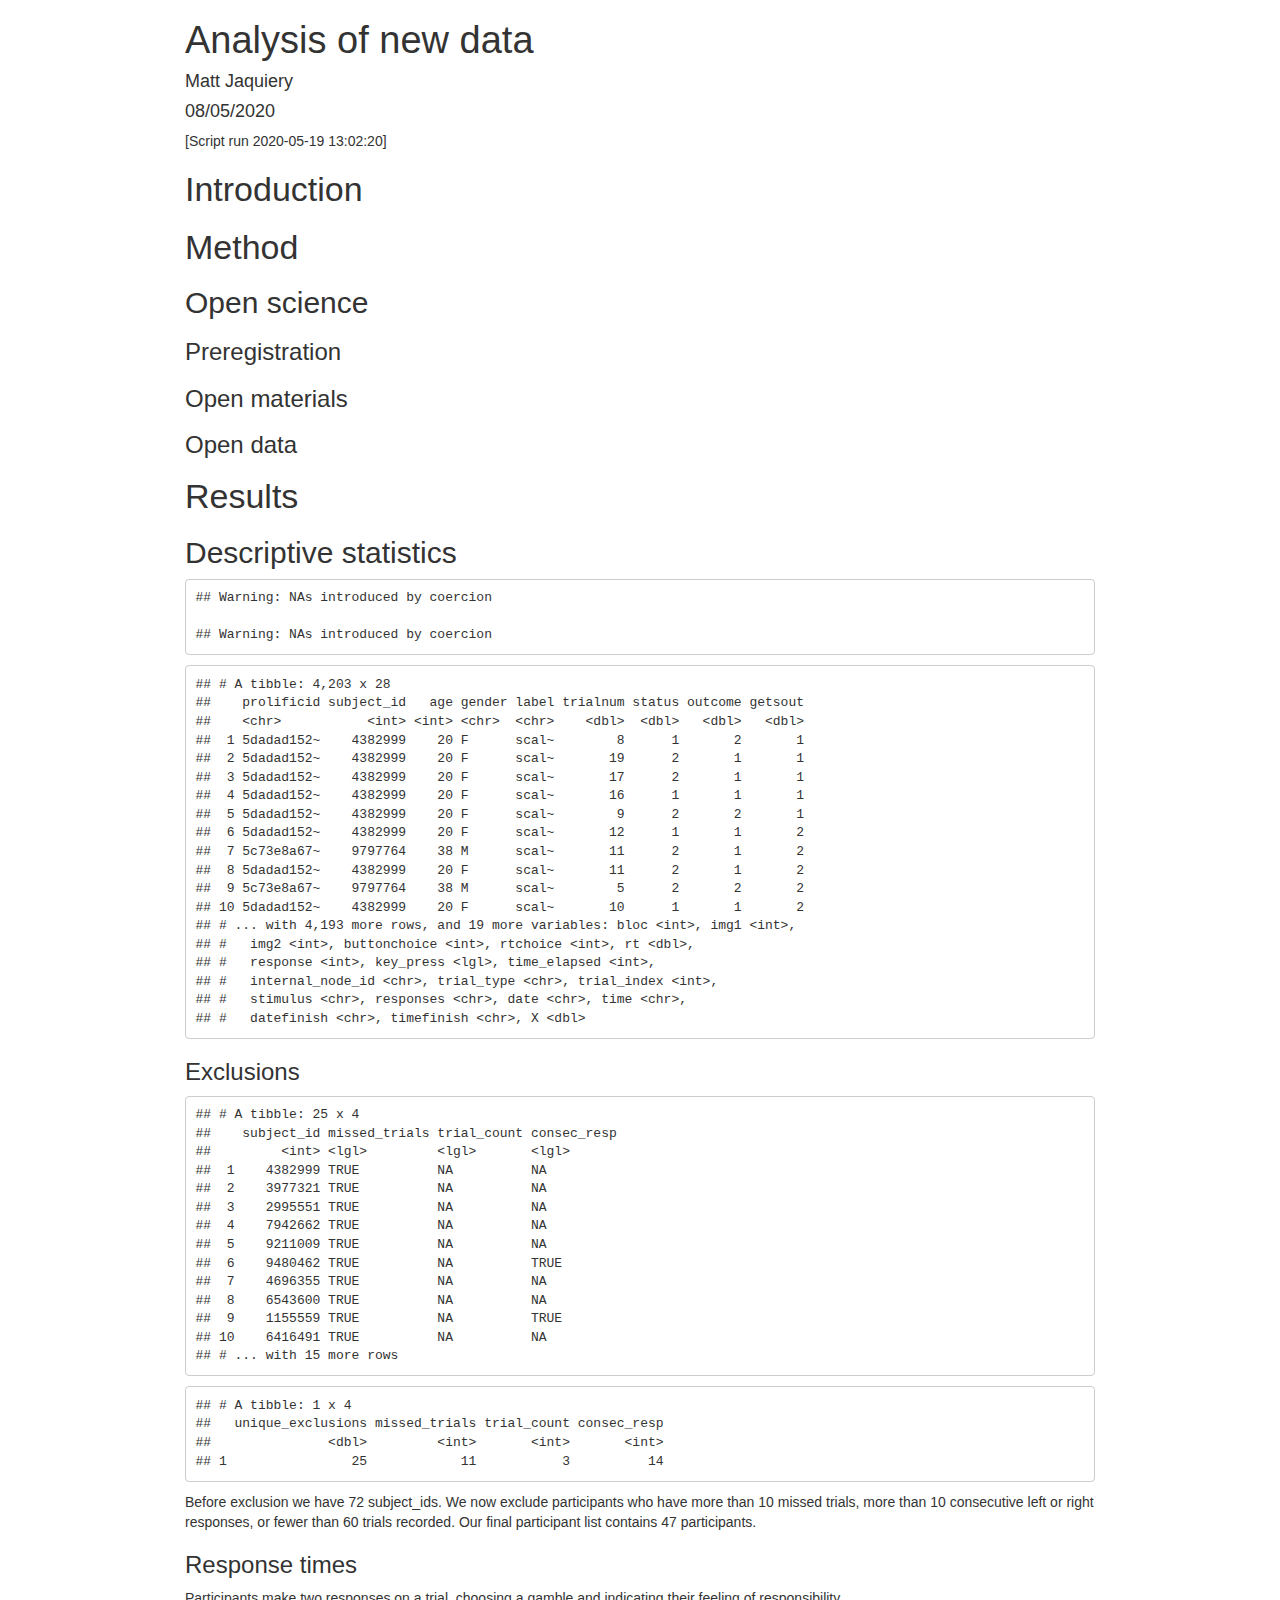
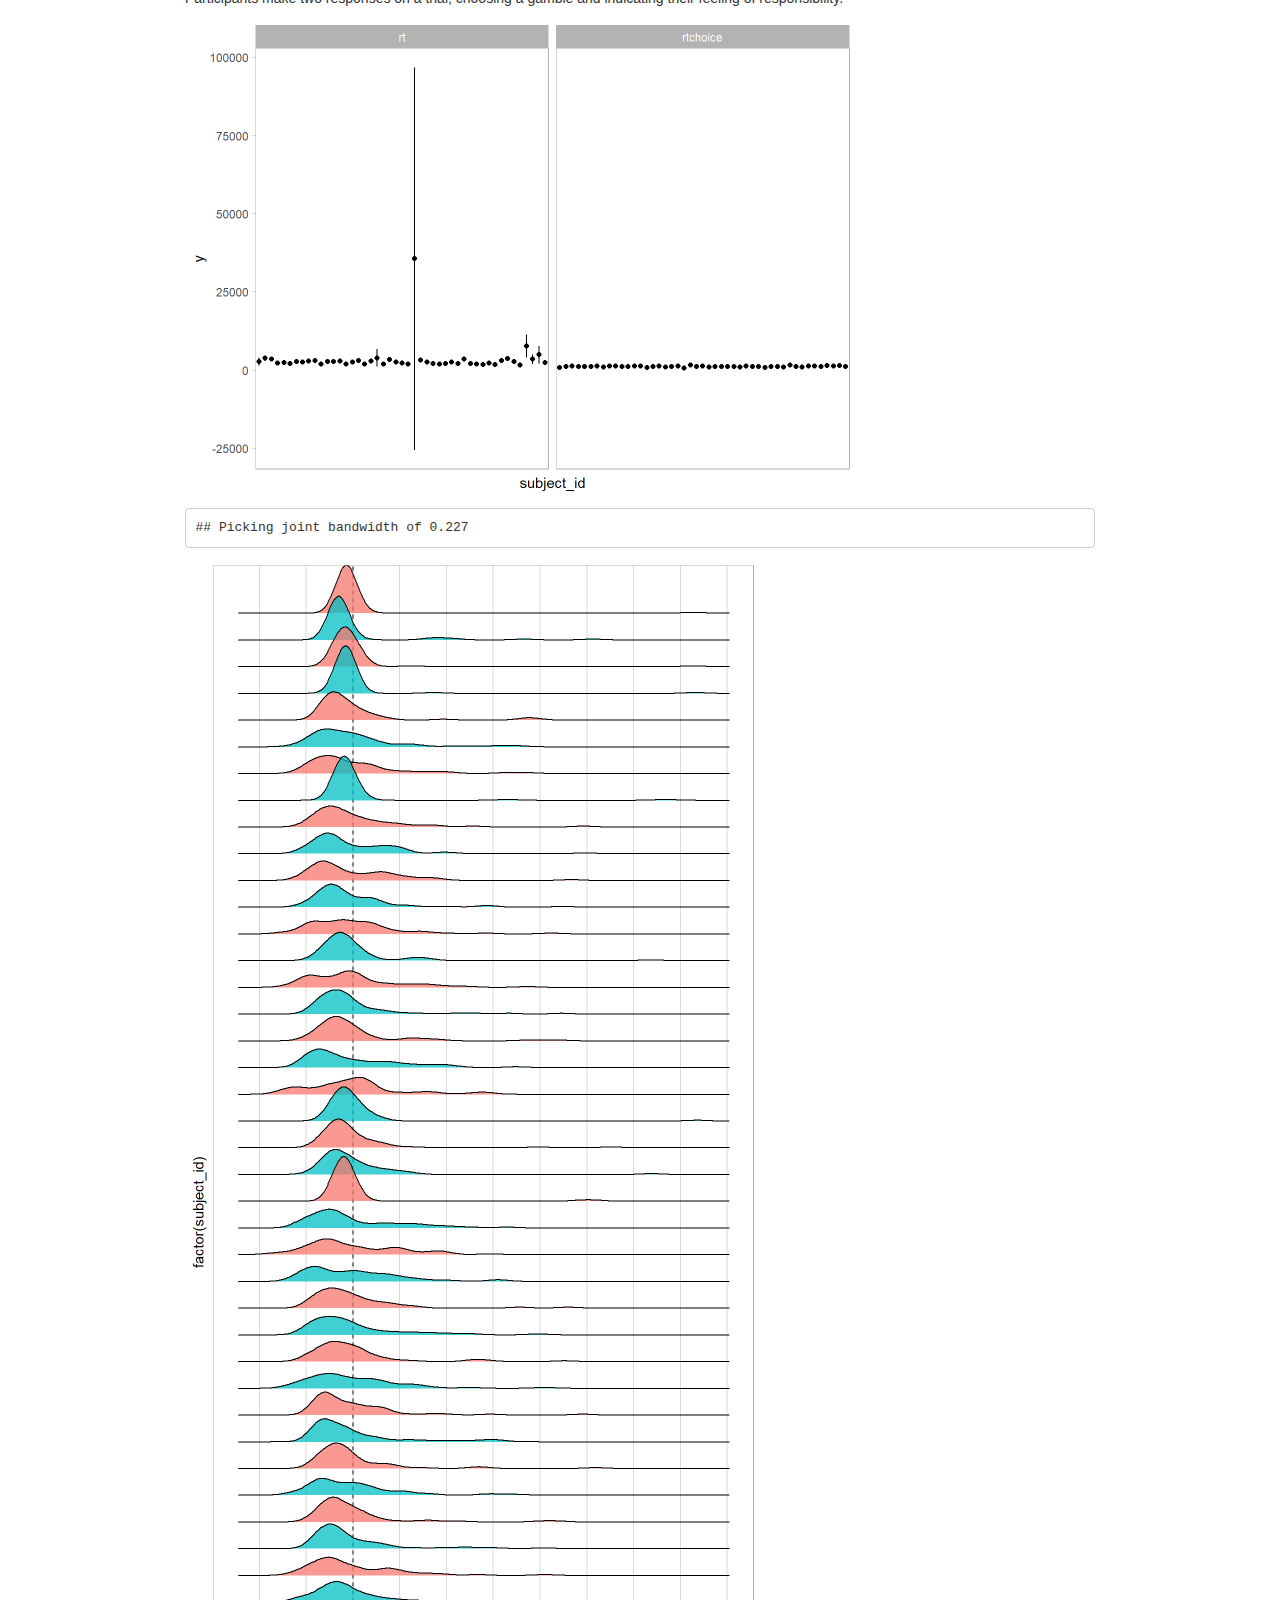
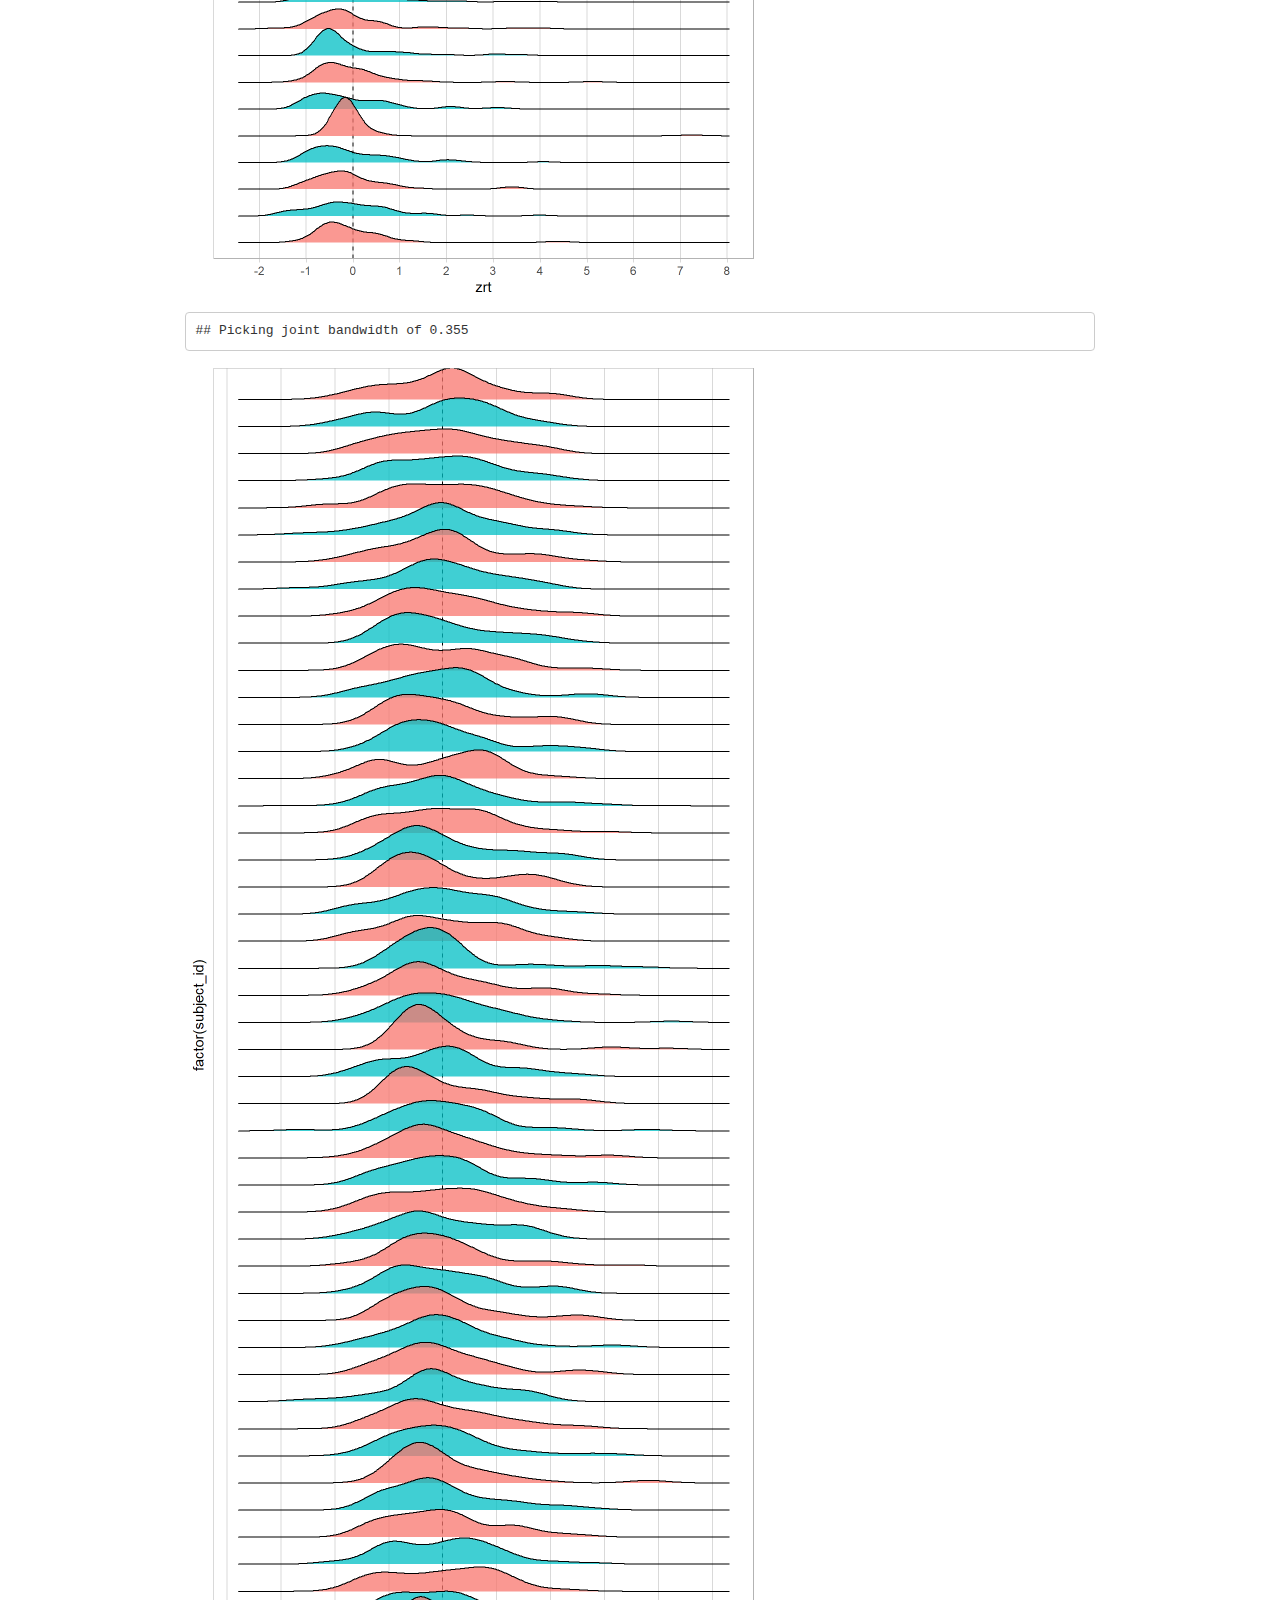
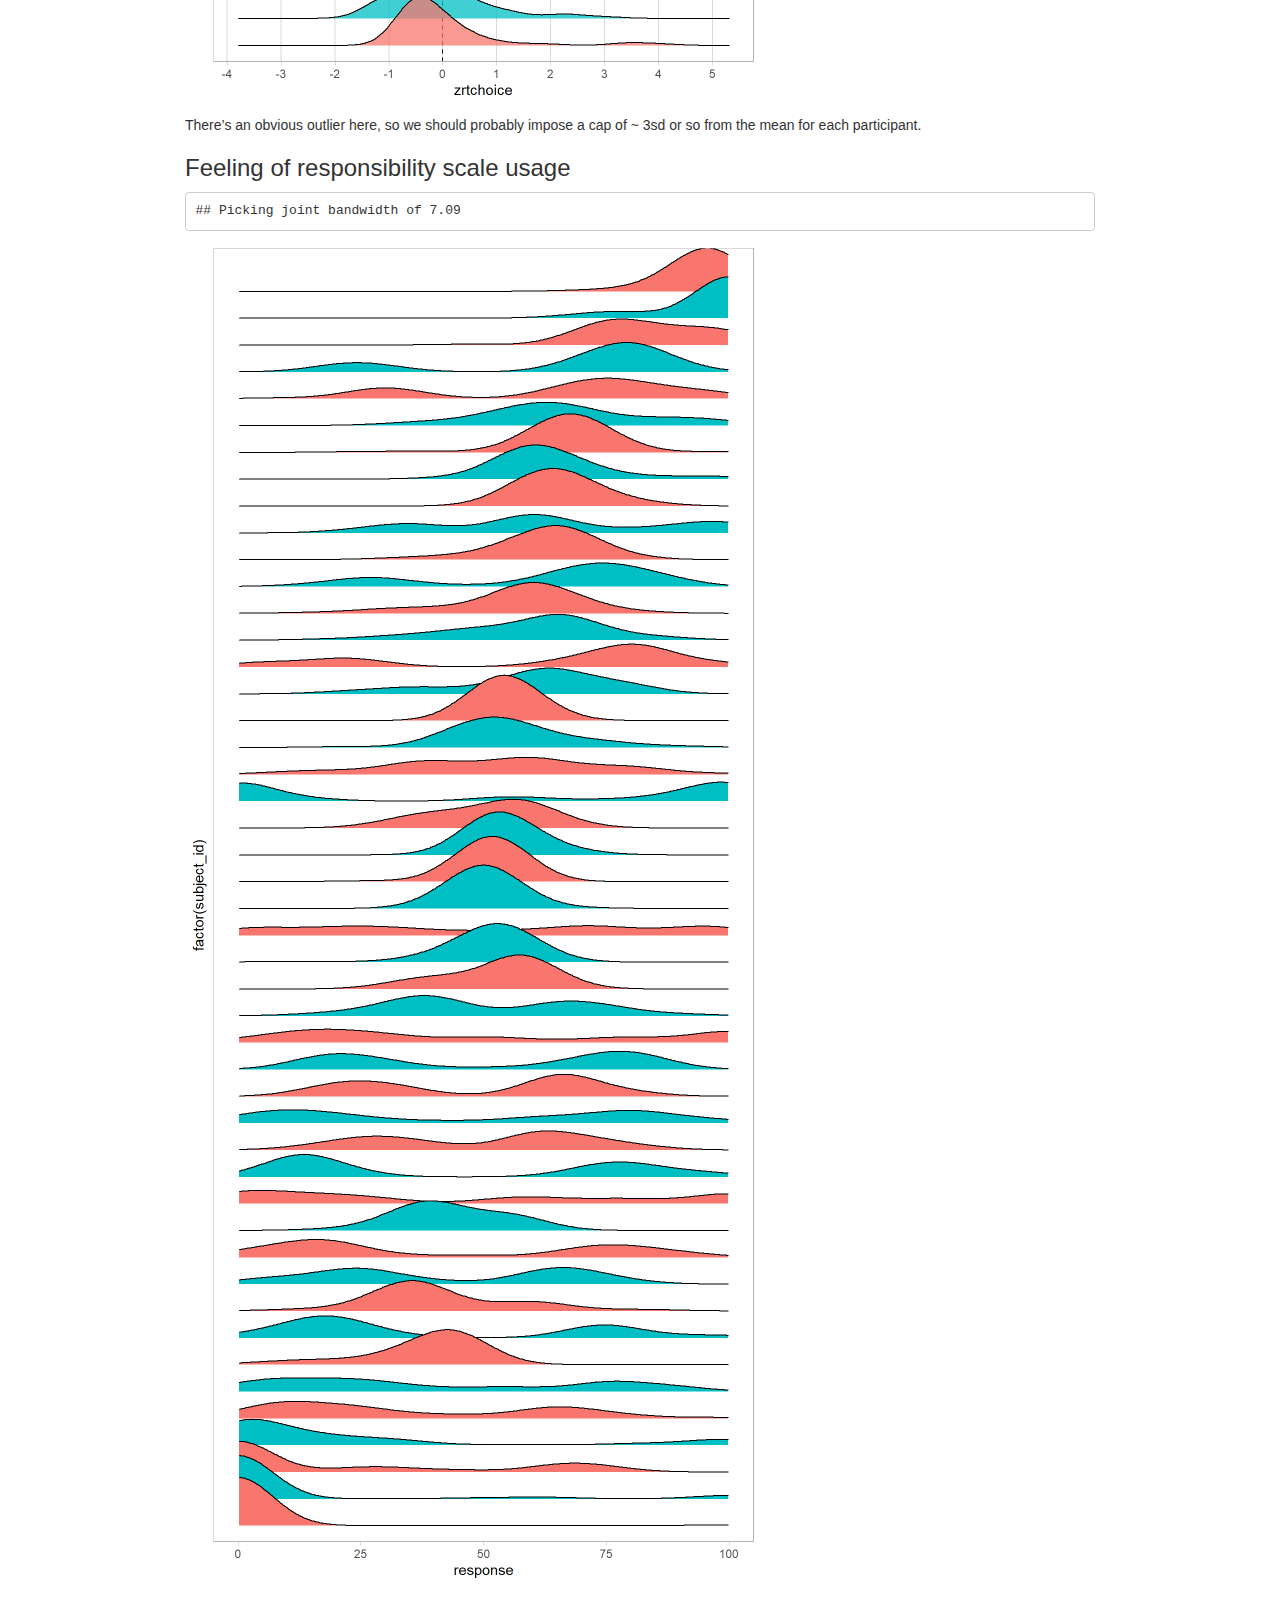
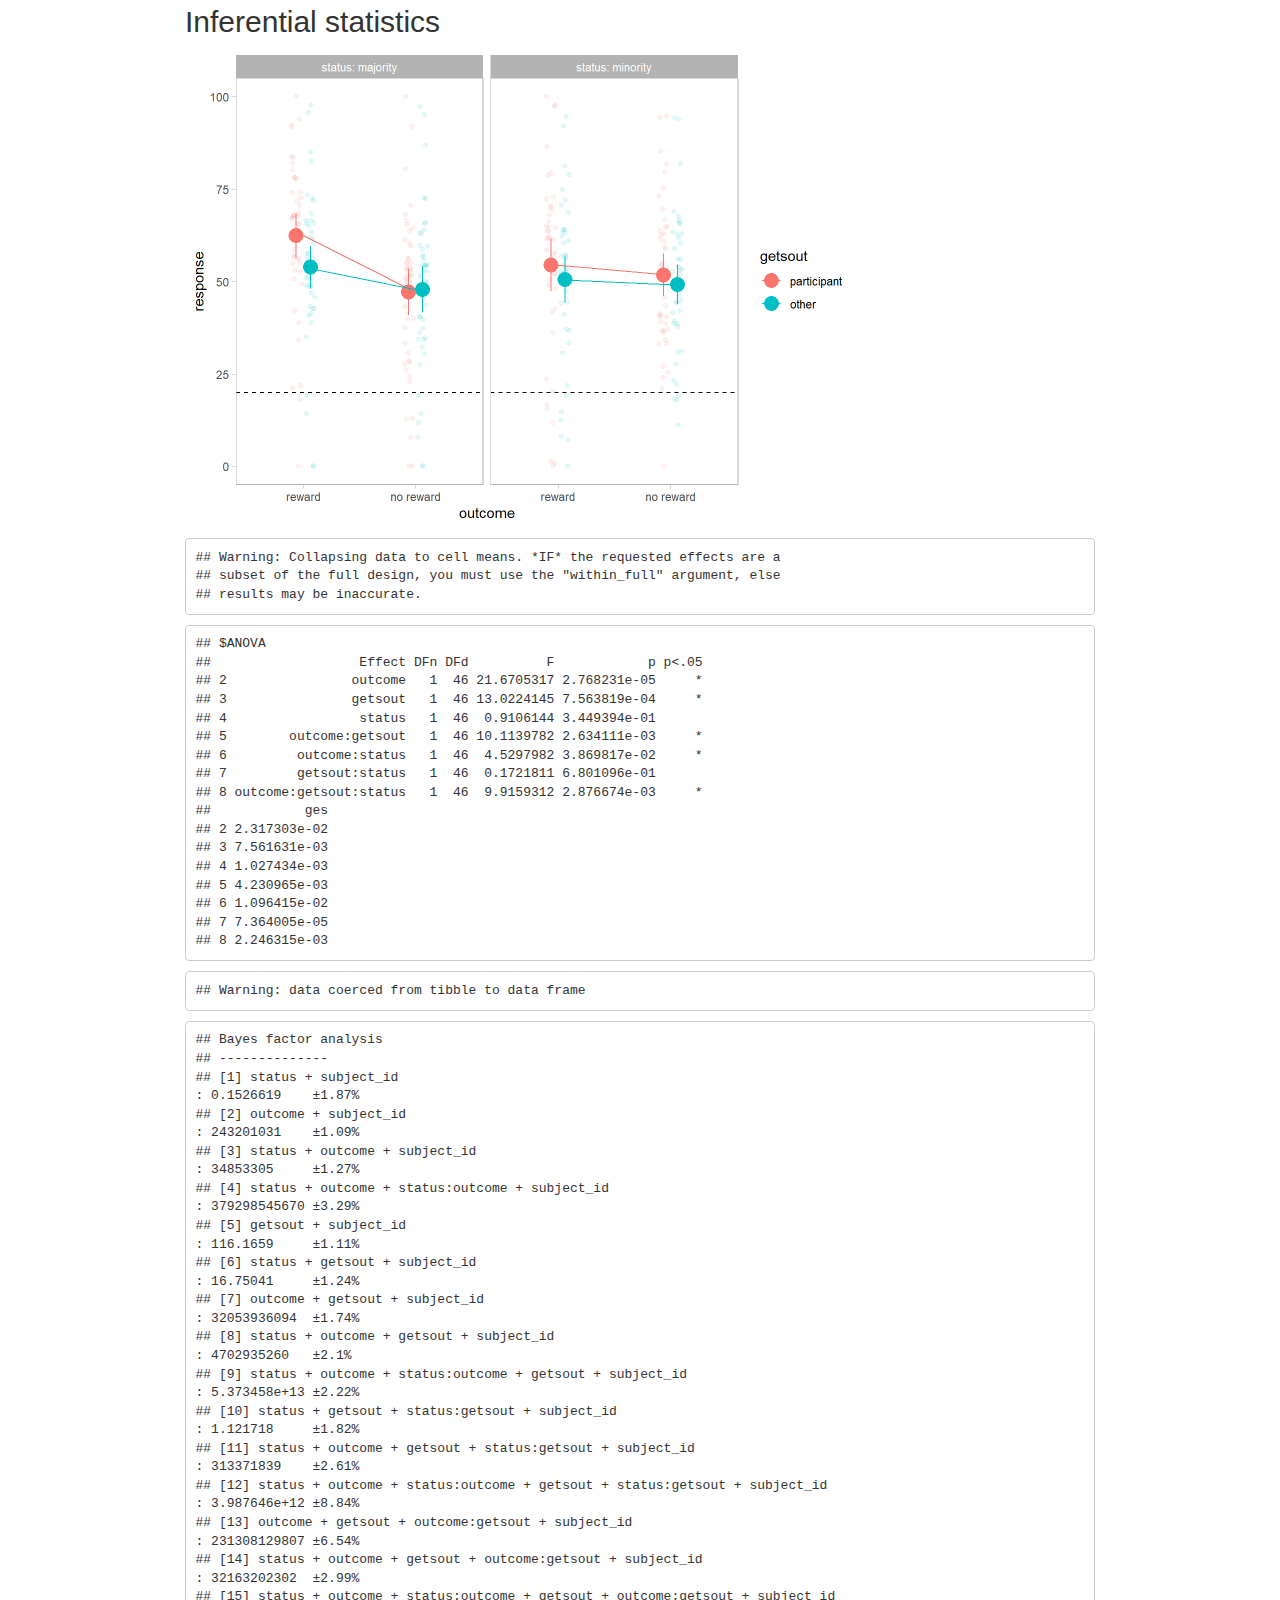
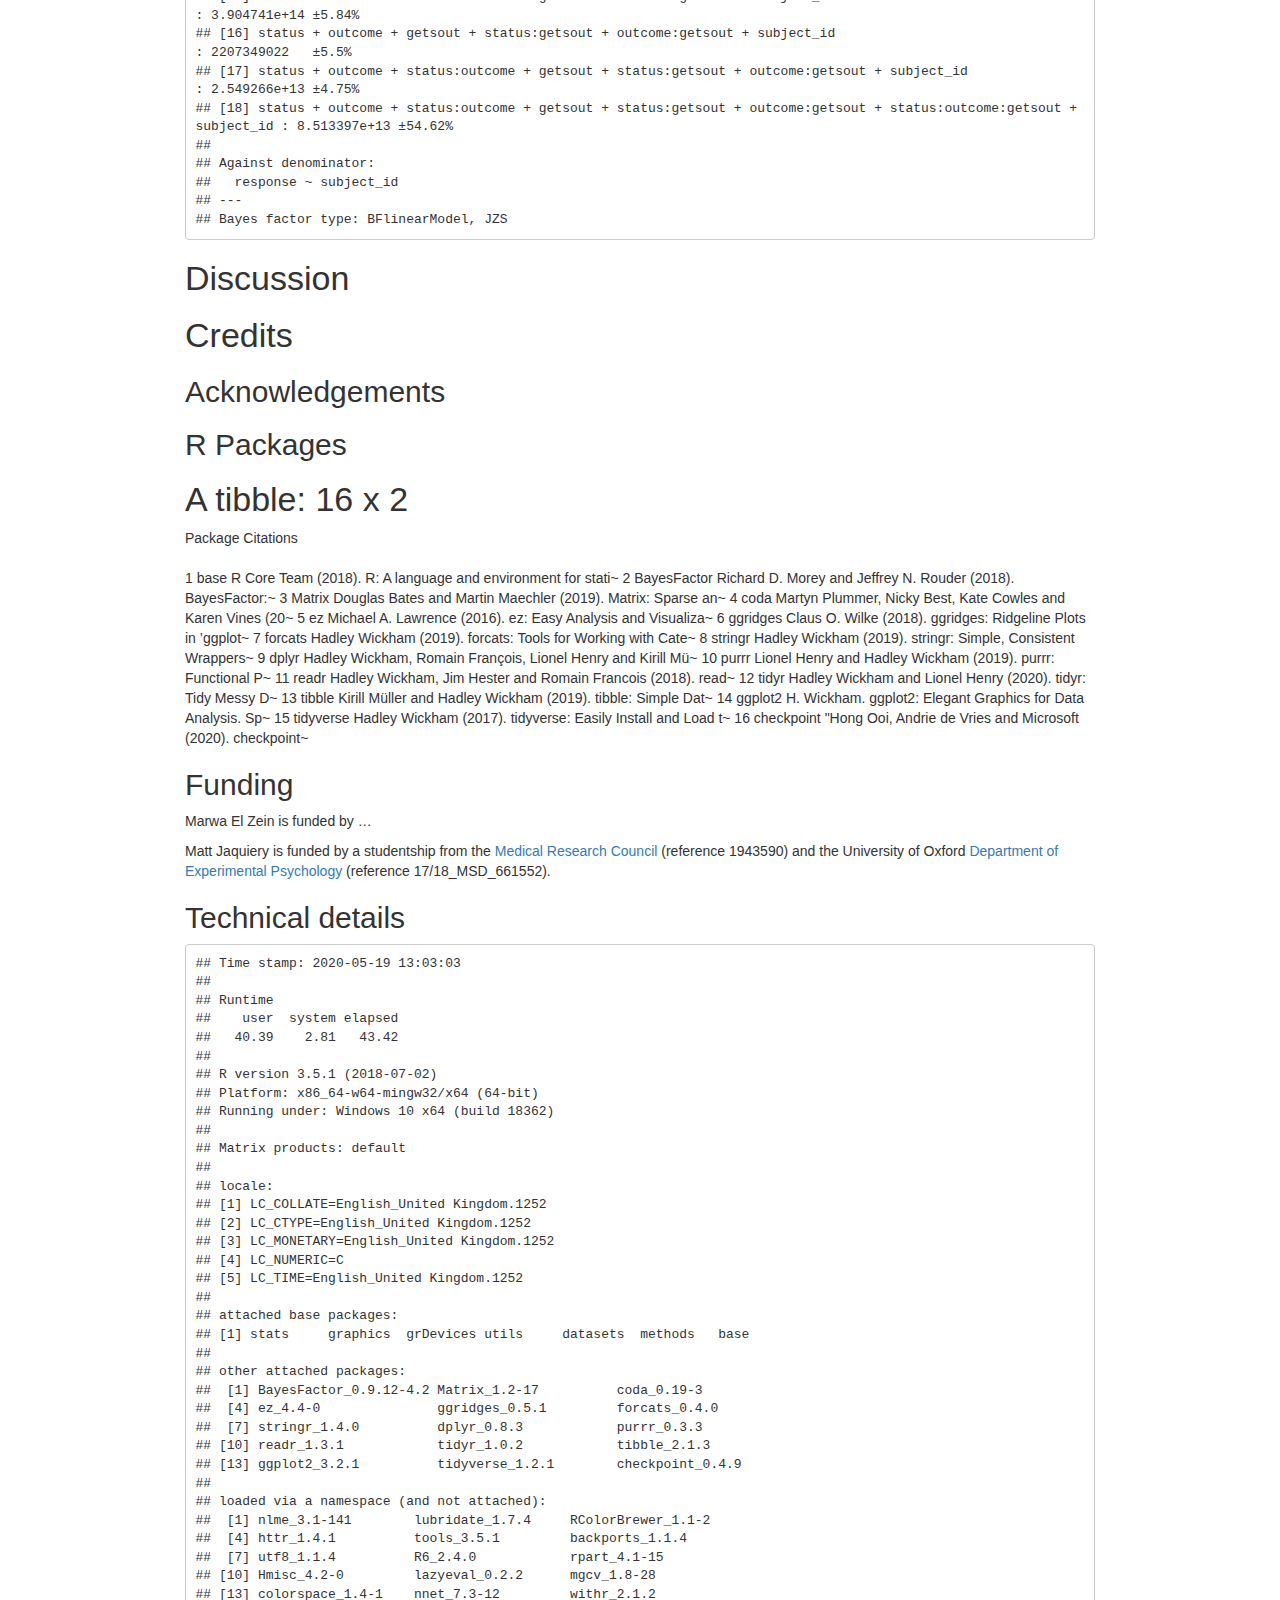
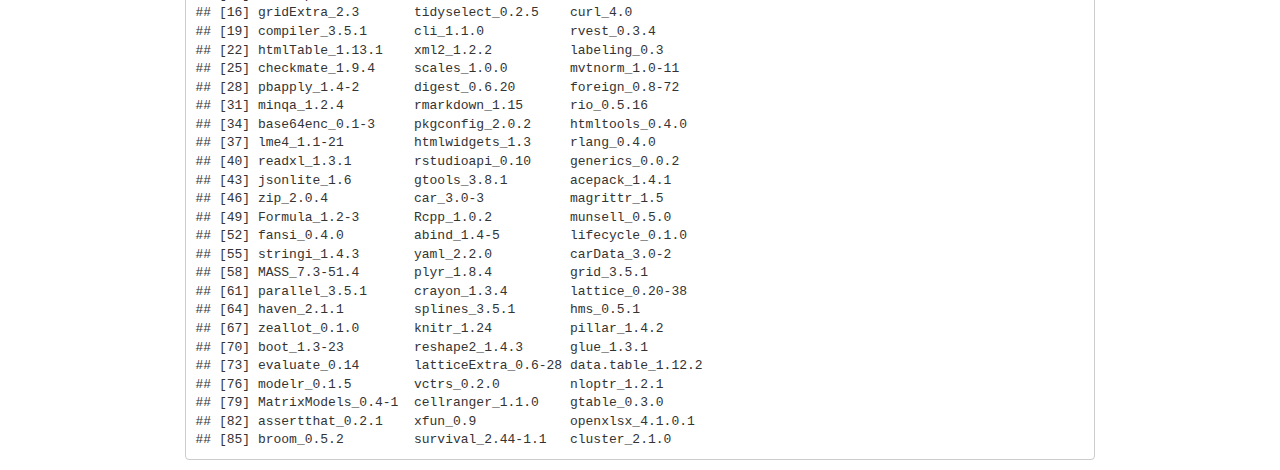
==== analysis/2020-05-08_main-analysis.html @ 841d12c5 "experiment 1 analysis" ====
<!DOCTYPE html>

<html xmlns="http://www.w3.org/1999/xhtml">

<head>

<meta charset="utf-8" />
<meta http-equiv="Content-Type" content="text/html; charset=utf-8" />
<meta name="generator" content="pandoc" />
<meta http-equiv="X-UA-Compatible" content="IE=EDGE" />


<meta name="author" content="Matt Jaquiery" />

<meta name="date" content="2020-08-05" />

<title>Analysis of new data</title>

<script>/*! jQuery v1.11.3 | (c) 2005, 2015 jQuery Foundation, Inc. | jquery.org/license */
!function(a,b){"object"==typeof module&&"object"==typeof module.exports?module.exports=a.document?b(a,!0):function(a){if(!a.document)throw new Error("jQuery requires a window with a document");return b(a)}:b(a)}("undefined"!=typeof window?window:this,function(a,b){var c=[],d=c.slice,e=c.concat,f=c.push,g=c.indexOf,h={},i=h.toString,j=h.hasOwnProperty,k={},l="1.11.3",m=function(a,b){return new m.fn.init(a,b)},n=/^[\s\uFEFF\xA0]+|[\s\uFEFF\xA0]+$/g,o=/^-ms-/,p=/-([\da-z])/gi,q=function(a,b){return b.toUpperCase()};m.fn=m.prototype={jquery:l,constructor:m,selector:"",length:0,toArray:function(){return d.call(this)},get:function(a){return null!=a?0>a?this[a+this.length]:this[a]:d.call(this)},pushStack:function(a){var b=m.merge(this.constructor(),a);return b.prevObject=this,b.context=this.context,b},each:function(a,b){return m.each(this,a,b)},map:function(a){return this.pushStack(m.map(this,function(b,c){return a.call(b,c,b)}))},slice:function(){return this.pushStack(d.apply(this,arguments))},first:function(){return this.eq(0)},last:function(){return this.eq(-1)},eq:function(a){var b=this.length,c=+a+(0>a?b:0);return this.pushStack(c>=0&&b>c?[this[c]]:[])},end:function(){return this.prevObject||this.constructor(null)},push:f,sort:c.sort,splice:c.splice},m.extend=m.fn.extend=function(){var a,b,c,d,e,f,g=arguments[0]||{},h=1,i=arguments.length,j=!1;for("boolean"==typeof g&&(j=g,g=arguments[h]||{},h++),"object"==typeof g||m.isFunction(g)||(g={}),h===i&&(g=this,h--);i>h;h++)if(null!=(e=arguments[h]))for(d in e)a=g[d],c=e[d],g!==c&&(j&&c&&(m.isPlainObject(c)||(b=m.isArray(c)))?(b?(b=!1,f=a&&m.isArray(a)?a:[]):f=a&&m.isPlainObject(a)?a:{},g[d]=m.extend(j,f,c)):void 0!==c&&(g[d]=c));return g},m.extend({expando:"jQuery"+(l+Math.random()).replace(/\D/g,""),isReady:!0,error:function(a){throw new Error(a)},noop:function(){},isFunction:function(a){return"function"===m.type(a)},isArray:Array.isArray||function(a){return"array"===m.type(a)},isWindow:function(a){return null!=a&&a==a.window},isNumeric:function(a){return!m.isArray(a)&&a-parseFloat(a)+1>=0},isEmptyObject:function(a){var b;for(b in a)return!1;return!0},isPlainObject:function(a){var b;if(!a||"object"!==m.type(a)||a.nodeType||m.isWindow(a))return!1;try{if(a.constructor&&!j.call(a,"constructor")&&!j.call(a.constructor.prototype,"isPrototypeOf"))return!1}catch(c){return!1}if(k.ownLast)for(b in a)return j.call(a,b);for(b in a);return void 0===b||j.call(a,b)},type:function(a){return null==a?a+"":"object"==typeof a||"function"==typeof a?h[i.call(a)]||"object":typeof a},globalEval:function(b){b&&m.trim(b)&&(a.execScript||function(b){a.eval.call(a,b)})(b)},camelCase:function(a){return a.replace(o,"ms-").replace(p,q)},nodeName:function(a,b){return a.nodeName&&a.nodeName.toLowerCase()===b.toLowerCase()},each:function(a,b,c){var d,e=0,f=a.length,g=r(a);if(c){if(g){for(;f>e;e++)if(d=b.apply(a[e],c),d===!1)break}else for(e in a)if(d=b.apply(a[e],c),d===!1)break}else if(g){for(;f>e;e++)if(d=b.call(a[e],e,a[e]),d===!1)break}else for(e in a)if(d=b.call(a[e],e,a[e]),d===!1)break;return a},trim:function(a){return null==a?"":(a+"").replace(n,"")},makeArray:function(a,b){var c=b||[];return null!=a&&(r(Object(a))?m.merge(c,"string"==typeof a?[a]:a):f.call(c,a)),c},inArray:function(a,b,c){var d;if(b){if(g)return g.call(b,a,c);for(d=b.length,c=c?0>c?Math.max(0,d+c):c:0;d>c;c++)if(c in b&&b[c]===a)return c}return-1},merge:function(a,b){var c=+b.length,d=0,e=a.length;while(c>d)a[e++]=b[d++];if(c!==c)while(void 0!==b[d])a[e++]=b[d++];return a.length=e,a},grep:function(a,b,c){for(var d,e=[],f=0,g=a.length,h=!c;g>f;f++)d=!b(a[f],f),d!==h&&e.push(a[f]);return e},map:function(a,b,c){var d,f=0,g=a.length,h=r(a),i=[];if(h)for(;g>f;f++)d=b(a[f],f,c),null!=d&&i.push(d);else for(f in a)d=b(a[f],f,c),null!=d&&i.push(d);return e.apply([],i)},guid:1,proxy:function(a,b){var c,e,f;return"string"==typeof b&&(f=a[b],b=a,a=f),m.isFunction(a)?(c=d.call(arguments,2),e=function(){return a.apply(b||this,c.concat(d.call(arguments)))},e.guid=a.guid=a.guid||m.guid++,e):void 0},now:function(){return+new Date},support:k}),m.each("Boolean Number String Function Array Date RegExp Object Error".split(" "),function(a,b){h["[object "+b+"]"]=b.toLowerCase()});function r(a){var b="length"in a&&a.length,c=m.type(a);return"function"===c||m.isWindow(a)?!1:1===a.nodeType&&b?!0:"array"===c||0===b||"number"==typeof b&&b>0&&b-1 in a}var s=function(a){var b,c,d,e,f,g,h,i,j,k,l,m,n,o,p,q,r,s,t,u="sizzle"+1*new Date,v=a.document,w=0,x=0,y=ha(),z=ha(),A=ha(),B=function(a,b){return a===b&&(l=!0),0},C=1<<31,D={}.hasOwnProperty,E=[],F=E.pop,G=E.push,H=E.push,I=E.slice,J=function(a,b){for(var c=0,d=a.length;d>c;c++)if(a[c]===b)return c;return-1},K="checked|selected|async|autofocus|autoplay|controls|defer|disabled|hidden|ismap|loop|multiple|open|readonly|required|scoped",L="[\\x20\\t\\r\\n\\f]",M="(?:\\\\.|[\\w-]|[^\\x00-\\xa0])+",N=M.replace("w","w#"),O="\\["+L+"*("+M+")(?:"+L+"*([*^$|!~]?=)"+L+"*(?:'((?:\\\\.|[^\\\\'])*)'|\"((?:\\\\.|[^\\\\\"])*)\"|("+N+"))|)"+L+"*\\]",P=":("+M+")(?:\\((('((?:\\\\.|[^\\\\'])*)'|\"((?:\\\\.|[^\\\\\"])*)\")|((?:\\\\.|[^\\\\()[\\]]|"+O+")*)|.*)\\)|)",Q=new RegExp(L+"+","g"),R=new RegExp("^"+L+"+|((?:^|[^\\\\])(?:\\\\.)*)"+L+"+$","g"),S=new RegExp("^"+L+"*,"+L+"*"),T=new RegExp("^"+L+"*([>+~]|"+L+")"+L+"*"),U=new RegExp("="+L+"*([^\\]'\"]*?)"+L+"*\\]","g"),V=new RegExp(P),W=new RegExp("^"+N+"$"),X={ID:new RegExp("^#("+M+")"),CLASS:new RegExp("^\\.("+M+")"),TAG:new RegExp("^("+M.replace("w","w*")+")"),ATTR:new RegExp("^"+O),PSEUDO:new RegExp("^"+P),CHILD:new RegExp("^:(only|first|last|nth|nth-last)-(child|of-type)(?:\\("+L+"*(even|odd|(([+-]|)(\\d*)n|)"+L+"*(?:([+-]|)"+L+"*(\\d+)|))"+L+"*\\)|)","i"),bool:new RegExp("^(?:"+K+")$","i"),needsContext:new RegExp("^"+L+"*[>+~]|:(even|odd|eq|gt|lt|nth|first|last)(?:\\("+L+"*((?:-\\d)?\\d*)"+L+"*\\)|)(?=[^-]|$)","i")},Y=/^(?:input|select|textarea|button)$/i,Z=/^h\d$/i,$=/^[^{]+\{\s*\[native \w/,_=/^(?:#([\w-]+)|(\w+)|\.([\w-]+))$/,aa=/[+~]/,ba=/'|\\/g,ca=new RegExp("\\\\([\\da-f]{1,6}"+L+"?|("+L+")|.)","ig"),da=function(a,b,c){var d="0x"+b-65536;return d!==d||c?b:0>d?String.fromCharCode(d+65536):String.fromCharCode(d>>10|55296,1023&d|56320)},ea=function(){m()};try{H.apply(E=I.call(v.childNodes),v.childNodes),E[v.childNodes.length].nodeType}catch(fa){H={apply:E.length?function(a,b){G.apply(a,I.call(b))}:function(a,b){var c=a.length,d=0;while(a[c++]=b[d++]);a.length=c-1}}}function ga(a,b,d,e){var f,h,j,k,l,o,r,s,w,x;if((b?b.ownerDocument||b:v)!==n&&m(b),b=b||n,d=d||[],k=b.nodeType,"string"!=typeof a||!a||1!==k&&9!==k&&11!==k)return d;if(!e&&p){if(11!==k&&(f=_.exec(a)))if(j=f[1]){if(9===k){if(h=b.getElementById(j),!h||!h.parentNode)return d;if(h.id===j)return d.push(h),d}else if(b.ownerDocument&&(h=b.ownerDocument.getElementById(j))&&t(b,h)&&h.id===j)return d.push(h),d}else{if(f[2])return H.apply(d,b.getElementsByTagName(a)),d;if((j=f[3])&&c.getElementsByClassName)return H.apply(d,b.getElementsByClassName(j)),d}if(c.qsa&&(!q||!q.test(a))){if(s=r=u,w=b,x=1!==k&&a,1===k&&"object"!==b.nodeName.toLowerCase()){o=g(a),(r=b.getAttribute("id"))?s=r.replace(ba,"\\$&"):b.setAttribute("id",s),s="[id='"+s+"'] ",l=o.length;while(l--)o[l]=s+ra(o[l]);w=aa.test(a)&&pa(b.parentNode)||b,x=o.join(",")}if(x)try{return H.apply(d,w.querySelectorAll(x)),d}catch(y){}finally{r||b.removeAttribute("id")}}}return i(a.replace(R,"$1"),b,d,e)}function ha(){var a=[];function b(c,e){return a.push(c+" ")>d.cacheLength&&delete b[a.shift()],b[c+" "]=e}return b}function ia(a){return a[u]=!0,a}function ja(a){var b=n.createElement("div");try{return!!a(b)}catch(c){return!1}finally{b.parentNode&&b.parentNode.removeChild(b),b=null}}function ka(a,b){var c=a.split("|"),e=a.length;while(e--)d.attrHandle[c[e]]=b}function la(a,b){var c=b&&a,d=c&&1===a.nodeType&&1===b.nodeType&&(~b.sourceIndex||C)-(~a.sourceIndex||C);if(d)return d;if(c)while(c=c.nextSibling)if(c===b)return-1;return a?1:-1}function ma(a){return function(b){var c=b.nodeName.toLowerCase();return"input"===c&&b.type===a}}function na(a){return function(b){var c=b.nodeName.toLowerCase();return("input"===c||"button"===c)&&b.type===a}}function oa(a){return ia(function(b){return b=+b,ia(function(c,d){var e,f=a([],c.length,b),g=f.length;while(g--)c[e=f[g]]&&(c[e]=!(d[e]=c[e]))})})}function pa(a){return a&&"undefined"!=typeof a.getElementsByTagName&&a}c=ga.support={},f=ga.isXML=function(a){var b=a&&(a.ownerDocument||a).documentElement;return b?"HTML"!==b.nodeName:!1},m=ga.setDocument=function(a){var b,e,g=a?a.ownerDocument||a:v;return g!==n&&9===g.nodeType&&g.documentElement?(n=g,o=g.documentElement,e=g.defaultView,e&&e!==e.top&&(e.addEventListener?e.addEventListener("unload",ea,!1):e.attachEvent&&e.attachEvent("onunload",ea)),p=!f(g),c.attributes=ja(function(a){return a.className="i",!a.getAttribute("className")}),c.getElementsByTagName=ja(function(a){return a.appendChild(g.createComment("")),!a.getElementsByTagName("*").length}),c.getElementsByClassName=$.test(g.getElementsByClassName),c.getById=ja(function(a){return o.appendChild(a).id=u,!g.getElementsByName||!g.getElementsByName(u).length}),c.getById?(d.find.ID=function(a,b){if("undefined"!=typeof b.getElementById&&p){var c=b.getElementById(a);return c&&c.parentNode?[c]:[]}},d.filter.ID=function(a){var b=a.replace(ca,da);return function(a){return a.getAttribute("id")===b}}):(delete d.find.ID,d.filter.ID=function(a){var b=a.replace(ca,da);return function(a){var c="undefined"!=typeof a.getAttributeNode&&a.getAttributeNode("id");return c&&c.value===b}}),d.find.TAG=c.getElementsByTagName?function(a,b){return"undefined"!=typeof b.getElementsByTagName?b.getElementsByTagName(a):c.qsa?b.querySelectorAll(a):void 0}:function(a,b){var c,d=[],e=0,f=b.getElementsByTagName(a);if("*"===a){while(c=f[e++])1===c.nodeType&&d.push(c);return d}return f},d.find.CLASS=c.getElementsByClassName&&function(a,b){return p?b.getElementsByClassName(a):void 0},r=[],q=[],(c.qsa=$.test(g.querySelectorAll))&&(ja(function(a){o.appendChild(a).innerHTML="<a id='"+u+"'></a><select id='"+u+"-\f]' msallowcapture=''><option selected=''></option></select>",a.querySelectorAll("[msallowcapture^='']").length&&q.push("[*^$]="+L+"*(?:''|\"\")"),a.querySelectorAll("[selected]").length||q.push("\\["+L+"*(?:value|"+K+")"),a.querySelectorAll("[id~="+u+"-]").length||q.push("~="),a.querySelectorAll(":checked").length||q.push(":checked"),a.querySelectorAll("a#"+u+"+*").length||q.push(".#.+[+~]")}),ja(function(a){var b=g.createElement("input");b.setAttribute("type","hidden"),a.appendChild(b).setAttribute("name","D"),a.querySelectorAll("[name=d]").length&&q.push("name"+L+"*[*^$|!~]?="),a.querySelectorAll(":enabled").length||q.push(":enabled",":disabled"),a.querySelectorAll("*,:x"),q.push(",.*:")})),(c.matchesSelector=$.test(s=o.matches||o.webkitMatchesSelector||o.mozMatchesSelector||o.oMatchesSelector||o.msMatchesSelector))&&ja(function(a){c.disconnectedMatch=s.call(a,"div"),s.call(a,"[s!='']:x"),r.push("!=",P)}),q=q.length&&new RegExp(q.join("|")),r=r.length&&new RegExp(r.join("|")),b=$.test(o.compareDocumentPosition),t=b||$.test(o.contains)?function(a,b){var c=9===a.nodeType?a.documentElement:a,d=b&&b.parentNode;return a===d||!(!d||1!==d.nodeType||!(c.contains?c.contains(d):a.compareDocumentPosition&&16&a.compareDocumentPosition(d)))}:function(a,b){if(b)while(b=b.parentNode)if(b===a)return!0;return!1},B=b?function(a,b){if(a===b)return l=!0,0;var d=!a.compareDocumentPosition-!b.compareDocumentPosition;return d?d:(d=(a.ownerDocument||a)===(b.ownerDocument||b)?a.compareDocumentPosition(b):1,1&d||!c.sortDetached&&b.compareDocumentPosition(a)===d?a===g||a.ownerDocument===v&&t(v,a)?-1:b===g||b.ownerDocument===v&&t(v,b)?1:k?J(k,a)-J(k,b):0:4&d?-1:1)}:function(a,b){if(a===b)return l=!0,0;var c,d=0,e=a.parentNode,f=b.parentNode,h=[a],i=[b];if(!e||!f)return a===g?-1:b===g?1:e?-1:f?1:k?J(k,a)-J(k,b):0;if(e===f)return la(a,b);c=a;while(c=c.parentNode)h.unshift(c);c=b;while(c=c.parentNode)i.unshift(c);while(h[d]===i[d])d++;return d?la(h[d],i[d]):h[d]===v?-1:i[d]===v?1:0},g):n},ga.matches=function(a,b){return ga(a,null,null,b)},ga.matchesSelector=function(a,b){if((a.ownerDocument||a)!==n&&m(a),b=b.replace(U,"='$1']"),!(!c.matchesSelector||!p||r&&r.test(b)||q&&q.test(b)))try{var d=s.call(a,b);if(d||c.disconnectedMatch||a.document&&11!==a.document.nodeType)return d}catch(e){}return ga(b,n,null,[a]).length>0},ga.contains=function(a,b){return(a.ownerDocument||a)!==n&&m(a),t(a,b)},ga.attr=function(a,b){(a.ownerDocument||a)!==n&&m(a);var e=d.attrHandle[b.toLowerCase()],f=e&&D.call(d.attrHandle,b.toLowerCase())?e(a,b,!p):void 0;return void 0!==f?f:c.attributes||!p?a.getAttribute(b):(f=a.getAttributeNode(b))&&f.specified?f.value:null},ga.error=function(a){throw new Error("Syntax error, unrecognized expression: "+a)},ga.uniqueSort=function(a){var b,d=[],e=0,f=0;if(l=!c.detectDuplicates,k=!c.sortStable&&a.slice(0),a.sort(B),l){while(b=a[f++])b===a[f]&&(e=d.push(f));while(e--)a.splice(d[e],1)}return k=null,a},e=ga.getText=function(a){var b,c="",d=0,f=a.nodeType;if(f){if(1===f||9===f||11===f){if("string"==typeof a.textContent)return a.textContent;for(a=a.firstChild;a;a=a.nextSibling)c+=e(a)}else if(3===f||4===f)return a.nodeValue}else while(b=a[d++])c+=e(b);return c},d=ga.selectors={cacheLength:50,createPseudo:ia,match:X,attrHandle:{},find:{},relative:{">":{dir:"parentNode",first:!0}," ":{dir:"parentNode"},"+":{dir:"previousSibling",first:!0},"~":{dir:"previousSibling"}},preFilter:{ATTR:function(a){return a[1]=a[1].replace(ca,da),a[3]=(a[3]||a[4]||a[5]||"").replace(ca,da),"~="===a[2]&&(a[3]=" "+a[3]+" "),a.slice(0,4)},CHILD:function(a){return a[1]=a[1].toLowerCase(),"nth"===a[1].slice(0,3)?(a[3]||ga.error(a[0]),a[4]=+(a[4]?a[5]+(a[6]||1):2*("even"===a[3]||"odd"===a[3])),a[5]=+(a[7]+a[8]||"odd"===a[3])):a[3]&&ga.error(a[0]),a},PSEUDO:function(a){var b,c=!a[6]&&a[2];return X.CHILD.test(a[0])?null:(a[3]?a[2]=a[4]||a[5]||"":c&&V.test(c)&&(b=g(c,!0))&&(b=c.indexOf(")",c.length-b)-c.length)&&(a[0]=a[0].slice(0,b),a[2]=c.slice(0,b)),a.slice(0,3))}},filter:{TAG:function(a){var b=a.replace(ca,da).toLowerCase();return"*"===a?function(){return!0}:function(a){return a.nodeName&&a.nodeName.toLowerCase()===b}},CLASS:function(a){var b=y[a+" "];return b||(b=new RegExp("(^|"+L+")"+a+"("+L+"|$)"))&&y(a,function(a){return b.test("string"==typeof a.className&&a.className||"undefined"!=typeof a.getAttribute&&a.getAttribute("class")||"")})},ATTR:function(a,b,c){return function(d){var e=ga.attr(d,a);return null==e?"!="===b:b?(e+="","="===b?e===c:"!="===b?e!==c:"^="===b?c&&0===e.indexOf(c):"*="===b?c&&e.indexOf(c)>-1:"$="===b?c&&e.slice(-c.length)===c:"~="===b?(" "+e.replace(Q," ")+" ").indexOf(c)>-1:"|="===b?e===c||e.slice(0,c.length+1)===c+"-":!1):!0}},CHILD:function(a,b,c,d,e){var f="nth"!==a.slice(0,3),g="last"!==a.slice(-4),h="of-type"===b;return 1===d&&0===e?function(a){return!!a.parentNode}:function(b,c,i){var j,k,l,m,n,o,p=f!==g?"nextSibling":"previousSibling",q=b.parentNode,r=h&&b.nodeName.toLowerCase(),s=!i&&!h;if(q){if(f){while(p){l=b;while(l=l[p])if(h?l.nodeName.toLowerCase()===r:1===l.nodeType)return!1;o=p="only"===a&&!o&&"nextSibling"}return!0}if(o=[g?q.firstChild:q.lastChild],g&&s){k=q[u]||(q[u]={}),j=k[a]||[],n=j[0]===w&&j[1],m=j[0]===w&&j[2],l=n&&q.childNodes[n];while(l=++n&&l&&l[p]||(m=n=0)||o.pop())if(1===l.nodeType&&++m&&l===b){k[a]=[w,n,m];break}}else if(s&&(j=(b[u]||(b[u]={}))[a])&&j[0]===w)m=j[1];else while(l=++n&&l&&l[p]||(m=n=0)||o.pop())if((h?l.nodeName.toLowerCase()===r:1===l.nodeType)&&++m&&(s&&((l[u]||(l[u]={}))[a]=[w,m]),l===b))break;return m-=e,m===d||m%d===0&&m/d>=0}}},PSEUDO:function(a,b){var c,e=d.pseudos[a]||d.setFilters[a.toLowerCase()]||ga.error("unsupported pseudo: "+a);return e[u]?e(b):e.length>1?(c=[a,a,"",b],d.setFilters.hasOwnProperty(a.toLowerCase())?ia(function(a,c){var d,f=e(a,b),g=f.length;while(g--)d=J(a,f[g]),a[d]=!(c[d]=f[g])}):function(a){return e(a,0,c)}):e}},pseudos:{not:ia(function(a){var b=[],c=[],d=h(a.replace(R,"$1"));return d[u]?ia(function(a,b,c,e){var f,g=d(a,null,e,[]),h=a.length;while(h--)(f=g[h])&&(a[h]=!(b[h]=f))}):function(a,e,f){return b[0]=a,d(b,null,f,c),b[0]=null,!c.pop()}}),has:ia(function(a){return function(b){return ga(a,b).length>0}}),contains:ia(function(a){return a=a.replace(ca,da),function(b){return(b.textContent||b.innerText||e(b)).indexOf(a)>-1}}),lang:ia(function(a){return W.test(a||"")||ga.error("unsupported lang: "+a),a=a.replace(ca,da).toLowerCase(),function(b){var c;do if(c=p?b.lang:b.getAttribute("xml:lang")||b.getAttribute("lang"))return c=c.toLowerCase(),c===a||0===c.indexOf(a+"-");while((b=b.parentNode)&&1===b.nodeType);return!1}}),target:function(b){var c=a.location&&a.location.hash;return c&&c.slice(1)===b.id},root:function(a){return a===o},focus:function(a){return a===n.activeElement&&(!n.hasFocus||n.hasFocus())&&!!(a.type||a.href||~a.tabIndex)},enabled:function(a){return a.disabled===!1},disabled:function(a){return a.disabled===!0},checked:function(a){var b=a.nodeName.toLowerCase();return"input"===b&&!!a.checked||"option"===b&&!!a.selected},selected:function(a){return a.parentNode&&a.parentNode.selectedIndex,a.selected===!0},empty:function(a){for(a=a.firstChild;a;a=a.nextSibling)if(a.nodeType<6)return!1;return!0},parent:function(a){return!d.pseudos.empty(a)},header:function(a){return Z.test(a.nodeName)},input:function(a){return Y.test(a.nodeName)},button:function(a){var b=a.nodeName.toLowerCase();return"input"===b&&"button"===a.type||"button"===b},text:function(a){var b;return"input"===a.nodeName.toLowerCase()&&"text"===a.type&&(null==(b=a.getAttribute("type"))||"text"===b.toLowerCase())},first:oa(function(){return[0]}),last:oa(function(a,b){return[b-1]}),eq:oa(function(a,b,c){return[0>c?c+b:c]}),even:oa(function(a,b){for(var c=0;b>c;c+=2)a.push(c);return a}),odd:oa(function(a,b){for(var c=1;b>c;c+=2)a.push(c);return a}),lt:oa(function(a,b,c){for(var d=0>c?c+b:c;--d>=0;)a.push(d);return a}),gt:oa(function(a,b,c){for(var d=0>c?c+b:c;++d<b;)a.push(d);return a})}},d.pseudos.nth=d.pseudos.eq;for(b in{radio:!0,checkbox:!0,file:!0,password:!0,image:!0})d.pseudos[b]=ma(b);for(b in{submit:!0,reset:!0})d.pseudos[b]=na(b);function qa(){}qa.prototype=d.filters=d.pseudos,d.setFilters=new qa,g=ga.tokenize=function(a,b){var c,e,f,g,h,i,j,k=z[a+" "];if(k)return b?0:k.slice(0);h=a,i=[],j=d.preFilter;while(h){(!c||(e=S.exec(h)))&&(e&&(h=h.slice(e[0].length)||h),i.push(f=[])),c=!1,(e=T.exec(h))&&(c=e.shift(),f.push({value:c,type:e[0].replace(R," ")}),h=h.slice(c.length));for(g in d.filter)!(e=X[g].exec(h))||j[g]&&!(e=j[g](e))||(c=e.shift(),f.push({value:c,type:g,matches:e}),h=h.slice(c.length));if(!c)break}return b?h.length:h?ga.error(a):z(a,i).slice(0)};function ra(a){for(var b=0,c=a.length,d="";c>b;b++)d+=a[b].value;return d}function sa(a,b,c){var d=b.dir,e=c&&"parentNode"===d,f=x++;return b.first?function(b,c,f){while(b=b[d])if(1===b.nodeType||e)return a(b,c,f)}:function(b,c,g){var h,i,j=[w,f];if(g){while(b=b[d])if((1===b.nodeType||e)&&a(b,c,g))return!0}else while(b=b[d])if(1===b.nodeType||e){if(i=b[u]||(b[u]={}),(h=i[d])&&h[0]===w&&h[1]===f)return j[2]=h[2];if(i[d]=j,j[2]=a(b,c,g))return!0}}}function ta(a){return a.length>1?function(b,c,d){var e=a.length;while(e--)if(!a[e](b,c,d))return!1;return!0}:a[0]}function ua(a,b,c){for(var d=0,e=b.length;e>d;d++)ga(a,b[d],c);return c}function va(a,b,c,d,e){for(var f,g=[],h=0,i=a.length,j=null!=b;i>h;h++)(f=a[h])&&(!c||c(f,d,e))&&(g.push(f),j&&b.push(h));return g}function wa(a,b,c,d,e,f){return d&&!d[u]&&(d=wa(d)),e&&!e[u]&&(e=wa(e,f)),ia(function(f,g,h,i){var j,k,l,m=[],n=[],o=g.length,p=f||ua(b||"*",h.nodeType?[h]:h,[]),q=!a||!f&&b?p:va(p,m,a,h,i),r=c?e||(f?a:o||d)?[]:g:q;if(c&&c(q,r,h,i),d){j=va(r,n),d(j,[],h,i),k=j.length;while(k--)(l=j[k])&&(r[n[k]]=!(q[n[k]]=l))}if(f){if(e||a){if(e){j=[],k=r.length;while(k--)(l=r[k])&&j.push(q[k]=l);e(null,r=[],j,i)}k=r.length;while(k--)(l=r[k])&&(j=e?J(f,l):m[k])>-1&&(f[j]=!(g[j]=l))}}else r=va(r===g?r.splice(o,r.length):r),e?e(null,g,r,i):H.apply(g,r)})}function xa(a){for(var b,c,e,f=a.length,g=d.relative[a[0].type],h=g||d.relative[" "],i=g?1:0,k=sa(function(a){return a===b},h,!0),l=sa(function(a){return J(b,a)>-1},h,!0),m=[function(a,c,d){var e=!g&&(d||c!==j)||((b=c).nodeType?k(a,c,d):l(a,c,d));return b=null,e}];f>i;i++)if(c=d.relative[a[i].type])m=[sa(ta(m),c)];else{if(c=d.filter[a[i].type].apply(null,a[i].matches),c[u]){for(e=++i;f>e;e++)if(d.relative[a[e].type])break;return wa(i>1&&ta(m),i>1&&ra(a.slice(0,i-1).concat({value:" "===a[i-2].type?"*":""})).replace(R,"$1"),c,e>i&&xa(a.slice(i,e)),f>e&&xa(a=a.slice(e)),f>e&&ra(a))}m.push(c)}return ta(m)}function ya(a,b){var c=b.length>0,e=a.length>0,f=function(f,g,h,i,k){var l,m,o,p=0,q="0",r=f&&[],s=[],t=j,u=f||e&&d.find.TAG("*",k),v=w+=null==t?1:Math.random()||.1,x=u.length;for(k&&(j=g!==n&&g);q!==x&&null!=(l=u[q]);q++){if(e&&l){m=0;while(o=a[m++])if(o(l,g,h)){i.push(l);break}k&&(w=v)}c&&((l=!o&&l)&&p--,f&&r.push(l))}if(p+=q,c&&q!==p){m=0;while(o=b[m++])o(r,s,g,h);if(f){if(p>0)while(q--)r[q]||s[q]||(s[q]=F.call(i));s=va(s)}H.apply(i,s),k&&!f&&s.length>0&&p+b.length>1&&ga.uniqueSort(i)}return k&&(w=v,j=t),r};return c?ia(f):f}return h=ga.compile=function(a,b){var c,d=[],e=[],f=A[a+" "];if(!f){b||(b=g(a)),c=b.length;while(c--)f=xa(b[c]),f[u]?d.push(f):e.push(f);f=A(a,ya(e,d)),f.selector=a}return f},i=ga.select=function(a,b,e,f){var i,j,k,l,m,n="function"==typeof a&&a,o=!f&&g(a=n.selector||a);if(e=e||[],1===o.length){if(j=o[0]=o[0].slice(0),j.length>2&&"ID"===(k=j[0]).type&&c.getById&&9===b.nodeType&&p&&d.relative[j[1].type]){if(b=(d.find.ID(k.matches[0].replace(ca,da),b)||[])[0],!b)return e;n&&(b=b.parentNode),a=a.slice(j.shift().value.length)}i=X.needsContext.test(a)?0:j.length;while(i--){if(k=j[i],d.relative[l=k.type])break;if((m=d.find[l])&&(f=m(k.matches[0].replace(ca,da),aa.test(j[0].type)&&pa(b.parentNode)||b))){if(j.splice(i,1),a=f.length&&ra(j),!a)return H.apply(e,f),e;break}}}return(n||h(a,o))(f,b,!p,e,aa.test(a)&&pa(b.parentNode)||b),e},c.sortStable=u.split("").sort(B).join("")===u,c.detectDuplicates=!!l,m(),c.sortDetached=ja(function(a){return 1&a.compareDocumentPosition(n.createElement("div"))}),ja(function(a){return a.innerHTML="<a href='#'></a>","#"===a.firstChild.getAttribute("href")})||ka("type|href|height|width",function(a,b,c){return c?void 0:a.getAttribute(b,"type"===b.toLowerCase()?1:2)}),c.attributes&&ja(function(a){return a.innerHTML="<input/>",a.firstChild.setAttribute("value",""),""===a.firstChild.getAttribute("value")})||ka("value",function(a,b,c){return c||"input"!==a.nodeName.toLowerCase()?void 0:a.defaultValue}),ja(function(a){return null==a.getAttribute("disabled")})||ka(K,function(a,b,c){var d;return c?void 0:a[b]===!0?b.toLowerCase():(d=a.getAttributeNode(b))&&d.specified?d.value:null}),ga}(a);m.find=s,m.expr=s.selectors,m.expr[":"]=m.expr.pseudos,m.unique=s.uniqueSort,m.text=s.getText,m.isXMLDoc=s.isXML,m.contains=s.contains;var t=m.expr.match.needsContext,u=/^<(\w+)\s*\/?>(?:<\/\1>|)$/,v=/^.[^:#\[\.,]*$/;function w(a,b,c){if(m.isFunction(b))return m.grep(a,function(a,d){return!!b.call(a,d,a)!==c});if(b.nodeType)return m.grep(a,function(a){return a===b!==c});if("string"==typeof b){if(v.test(b))return m.filter(b,a,c);b=m.filter(b,a)}return m.grep(a,function(a){return m.inArray(a,b)>=0!==c})}m.filter=function(a,b,c){var d=b[0];return c&&(a=":not("+a+")"),1===b.length&&1===d.nodeType?m.find.matchesSelector(d,a)?[d]:[]:m.find.matches(a,m.grep(b,function(a){return 1===a.nodeType}))},m.fn.extend({find:function(a){var b,c=[],d=this,e=d.length;if("string"!=typeof a)return this.pushStack(m(a).filter(function(){for(b=0;e>b;b++)if(m.contains(d[b],this))return!0}));for(b=0;e>b;b++)m.find(a,d[b],c);return c=this.pushStack(e>1?m.unique(c):c),c.selector=this.selector?this.selector+" "+a:a,c},filter:function(a){return this.pushStack(w(this,a||[],!1))},not:function(a){return this.pushStack(w(this,a||[],!0))},is:function(a){return!!w(this,"string"==typeof a&&t.test(a)?m(a):a||[],!1).length}});var x,y=a.document,z=/^(?:\s*(<[\w\W]+>)[^>]*|#([\w-]*))$/,A=m.fn.init=function(a,b){var c,d;if(!a)return this;if("string"==typeof a){if(c="<"===a.charAt(0)&&">"===a.charAt(a.length-1)&&a.length>=3?[null,a,null]:z.exec(a),!c||!c[1]&&b)return!b||b.jquery?(b||x).find(a):this.constructor(b).find(a);if(c[1]){if(b=b instanceof m?b[0]:b,m.merge(this,m.parseHTML(c[1],b&&b.nodeType?b.ownerDocument||b:y,!0)),u.test(c[1])&&m.isPlainObject(b))for(c in b)m.isFunction(this[c])?this[c](b[c]):this.attr(c,b[c]);return this}if(d=y.getElementById(c[2]),d&&d.parentNode){if(d.id!==c[2])return x.find(a);this.length=1,this[0]=d}return this.context=y,this.selector=a,this}return a.nodeType?(this.context=this[0]=a,this.length=1,this):m.isFunction(a)?"undefined"!=typeof x.ready?x.ready(a):a(m):(void 0!==a.selector&&(this.selector=a.selector,this.context=a.context),m.makeArray(a,this))};A.prototype=m.fn,x=m(y);var B=/^(?:parents|prev(?:Until|All))/,C={children:!0,contents:!0,next:!0,prev:!0};m.extend({dir:function(a,b,c){var d=[],e=a[b];while(e&&9!==e.nodeType&&(void 0===c||1!==e.nodeType||!m(e).is(c)))1===e.nodeType&&d.push(e),e=e[b];return d},sibling:function(a,b){for(var c=[];a;a=a.nextSibling)1===a.nodeType&&a!==b&&c.push(a);return c}}),m.fn.extend({has:function(a){var b,c=m(a,this),d=c.length;return this.filter(function(){for(b=0;d>b;b++)if(m.contains(this,c[b]))return!0})},closest:function(a,b){for(var c,d=0,e=this.length,f=[],g=t.test(a)||"string"!=typeof a?m(a,b||this.context):0;e>d;d++)for(c=this[d];c&&c!==b;c=c.parentNode)if(c.nodeType<11&&(g?g.index(c)>-1:1===c.nodeType&&m.find.matchesSelector(c,a))){f.push(c);break}return this.pushStack(f.length>1?m.unique(f):f)},index:function(a){return a?"string"==typeof a?m.inArray(this[0],m(a)):m.inArray(a.jquery?a[0]:a,this):this[0]&&this[0].parentNode?this.first().prevAll().length:-1},add:function(a,b){return this.pushStack(m.unique(m.merge(this.get(),m(a,b))))},addBack:function(a){return this.add(null==a?this.prevObject:this.prevObject.filter(a))}});function D(a,b){do a=a[b];while(a&&1!==a.nodeType);return a}m.each({parent:function(a){var b=a.parentNode;return b&&11!==b.nodeType?b:null},parents:function(a){return m.dir(a,"parentNode")},parentsUntil:function(a,b,c){return m.dir(a,"parentNode",c)},next:function(a){return D(a,"nextSibling")},prev:function(a){return D(a,"previousSibling")},nextAll:function(a){return m.dir(a,"nextSibling")},prevAll:function(a){return m.dir(a,"previousSibling")},nextUntil:function(a,b,c){return m.dir(a,"nextSibling",c)},prevUntil:function(a,b,c){return m.dir(a,"previousSibling",c)},siblings:function(a){return m.sibling((a.parentNode||{}).firstChild,a)},children:function(a){return m.sibling(a.firstChild)},contents:function(a){return m.nodeName(a,"iframe")?a.contentDocument||a.contentWindow.document:m.merge([],a.childNodes)}},function(a,b){m.fn[a]=function(c,d){var e=m.map(this,b,c);return"Until"!==a.slice(-5)&&(d=c),d&&"string"==typeof d&&(e=m.filter(d,e)),this.length>1&&(C[a]||(e=m.unique(e)),B.test(a)&&(e=e.reverse())),this.pushStack(e)}});var E=/\S+/g,F={};function G(a){var b=F[a]={};return m.each(a.match(E)||[],function(a,c){b[c]=!0}),b}m.Callbacks=function(a){a="string"==typeof a?F[a]||G(a):m.extend({},a);var b,c,d,e,f,g,h=[],i=!a.once&&[],j=function(l){for(c=a.memory&&l,d=!0,f=g||0,g=0,e=h.length,b=!0;h&&e>f;f++)if(h[f].apply(l[0],l[1])===!1&&a.stopOnFalse){c=!1;break}b=!1,h&&(i?i.length&&j(i.shift()):c?h=[]:k.disable())},k={add:function(){if(h){var d=h.length;!function f(b){m.each(b,function(b,c){var d=m.type(c);"function"===d?a.unique&&k.has(c)||h.push(c):c&&c.length&&"string"!==d&&f(c)})}(arguments),b?e=h.length:c&&(g=d,j(c))}return this},remove:function(){return h&&m.each(arguments,function(a,c){var d;while((d=m.inArray(c,h,d))>-1)h.splice(d,1),b&&(e>=d&&e--,f>=d&&f--)}),this},has:function(a){return a?m.inArray(a,h)>-1:!(!h||!h.length)},empty:function(){return h=[],e=0,this},disable:function(){return h=i=c=void 0,this},disabled:function(){return!h},lock:function(){return i=void 0,c||k.disable(),this},locked:function(){return!i},fireWith:function(a,c){return!h||d&&!i||(c=c||[],c=[a,c.slice?c.slice():c],b?i.push(c):j(c)),this},fire:function(){return k.fireWith(this,arguments),this},fired:function(){return!!d}};return k},m.extend({Deferred:function(a){var b=[["resolve","done",m.Callbacks("once memory"),"resolved"],["reject","fail",m.Callbacks("once memory"),"rejected"],["notify","progress",m.Callbacks("memory")]],c="pending",d={state:function(){return c},always:function(){return e.done(arguments).fail(arguments),this},then:function(){var a=arguments;return m.Deferred(function(c){m.each(b,function(b,f){var g=m.isFunction(a[b])&&a[b];e[f[1]](function(){var a=g&&g.apply(this,arguments);a&&m.isFunction(a.promise)?a.promise().done(c.resolve).fail(c.reject).progress(c.notify):c[f[0]+"With"](this===d?c.promise():this,g?[a]:arguments)})}),a=null}).promise()},promise:function(a){return null!=a?m.extend(a,d):d}},e={};return d.pipe=d.then,m.each(b,function(a,f){var g=f[2],h=f[3];d[f[1]]=g.add,h&&g.add(function(){c=h},b[1^a][2].disable,b[2][2].lock),e[f[0]]=function(){return e[f[0]+"With"](this===e?d:this,arguments),this},e[f[0]+"With"]=g.fireWith}),d.promise(e),a&&a.call(e,e),e},when:function(a){var b=0,c=d.call(arguments),e=c.length,f=1!==e||a&&m.isFunction(a.promise)?e:0,g=1===f?a:m.Deferred(),h=function(a,b,c){return function(e){b[a]=this,c[a]=arguments.length>1?d.call(arguments):e,c===i?g.notifyWith(b,c):--f||g.resolveWith(b,c)}},i,j,k;if(e>1)for(i=new Array(e),j=new Array(e),k=new Array(e);e>b;b++)c[b]&&m.isFunction(c[b].promise)?c[b].promise().done(h(b,k,c)).fail(g.reject).progress(h(b,j,i)):--f;return f||g.resolveWith(k,c),g.promise()}});var H;m.fn.ready=function(a){return m.ready.promise().done(a),this},m.extend({isReady:!1,readyWait:1,holdReady:function(a){a?m.readyWait++:m.ready(!0)},ready:function(a){if(a===!0?!--m.readyWait:!m.isReady){if(!y.body)return setTimeout(m.ready);m.isReady=!0,a!==!0&&--m.readyWait>0||(H.resolveWith(y,[m]),m.fn.triggerHandler&&(m(y).triggerHandler("ready"),m(y).off("ready")))}}});function I(){y.addEventListener?(y.removeEventListener("DOMContentLoaded",J,!1),a.removeEventListener("load",J,!1)):(y.detachEvent("onreadystatechange",J),a.detachEvent("onload",J))}function J(){(y.addEventListener||"load"===event.type||"complete"===y.readyState)&&(I(),m.ready())}m.ready.promise=function(b){if(!H)if(H=m.Deferred(),"complete"===y.readyState)setTimeout(m.ready);else if(y.addEventListener)y.addEventListener("DOMContentLoaded",J,!1),a.addEventListener("load",J,!1);else{y.attachEvent("onreadystatechange",J),a.attachEvent("onload",J);var c=!1;try{c=null==a.frameElement&&y.documentElement}catch(d){}c&&c.doScroll&&!function e(){if(!m.isReady){try{c.doScroll("left")}catch(a){return setTimeout(e,50)}I(),m.ready()}}()}return H.promise(b)};var K="undefined",L;for(L in m(k))break;k.ownLast="0"!==L,k.inlineBlockNeedsLayout=!1,m(function(){var a,b,c,d;c=y.getElementsByTagName("body")[0],c&&c.style&&(b=y.createElement("div"),d=y.createElement("div"),d.style.cssText="position:absolute;border:0;width:0;height:0;top:0;left:-9999px",c.appendChild(d).appendChild(b),typeof b.style.zoom!==K&&(b.style.cssText="display:inline;margin:0;border:0;padding:1px;width:1px;zoom:1",k.inlineBlockNeedsLayout=a=3===b.offsetWidth,a&&(c.style.zoom=1)),c.removeChild(d))}),function(){var a=y.createElement("div");if(null==k.deleteExpando){k.deleteExpando=!0;try{delete a.test}catch(b){k.deleteExpando=!1}}a=null}(),m.acceptData=function(a){var b=m.noData[(a.nodeName+" ").toLowerCase()],c=+a.nodeType||1;return 1!==c&&9!==c?!1:!b||b!==!0&&a.getAttribute("classid")===b};var M=/^(?:\{[\w\W]*\}|\[[\w\W]*\])$/,N=/([A-Z])/g;function O(a,b,c){if(void 0===c&&1===a.nodeType){var d="data-"+b.replace(N,"-$1").toLowerCase();if(c=a.getAttribute(d),"string"==typeof c){try{c="true"===c?!0:"false"===c?!1:"null"===c?null:+c+""===c?+c:M.test(c)?m.parseJSON(c):c}catch(e){}m.data(a,b,c)}else c=void 0}return c}function P(a){var b;for(b in a)if(("data"!==b||!m.isEmptyObject(a[b]))&&"toJSON"!==b)return!1;

return!0}function Q(a,b,d,e){if(m.acceptData(a)){var f,g,h=m.expando,i=a.nodeType,j=i?m.cache:a,k=i?a[h]:a[h]&&h;if(k&&j[k]&&(e||j[k].data)||void 0!==d||"string"!=typeof b)return k||(k=i?a[h]=c.pop()||m.guid++:h),j[k]||(j[k]=i?{}:{toJSON:m.noop}),("object"==typeof b||"function"==typeof b)&&(e?j[k]=m.extend(j[k],b):j[k].data=m.extend(j[k].data,b)),g=j[k],e||(g.data||(g.data={}),g=g.data),void 0!==d&&(g[m.camelCase(b)]=d),"string"==typeof b?(f=g[b],null==f&&(f=g[m.camelCase(b)])):f=g,f}}function R(a,b,c){if(m.acceptData(a)){var d,e,f=a.nodeType,g=f?m.cache:a,h=f?a[m.expando]:m.expando;if(g[h]){if(b&&(d=c?g[h]:g[h].data)){m.isArray(b)?b=b.concat(m.map(b,m.camelCase)):b in d?b=[b]:(b=m.camelCase(b),b=b in d?[b]:b.split(" ")),e=b.length;while(e--)delete d[b[e]];if(c?!P(d):!m.isEmptyObject(d))return}(c||(delete g[h].data,P(g[h])))&&(f?m.cleanData([a],!0):k.deleteExpando||g!=g.window?delete g[h]:g[h]=null)}}}m.extend({cache:{},noData:{"applet ":!0,"embed ":!0,"object ":"clsid:D27CDB6E-AE6D-11cf-96B8-444553540000"},hasData:function(a){return a=a.nodeType?m.cache[a[m.expando]]:a[m.expando],!!a&&!P(a)},data:function(a,b,c){return Q(a,b,c)},removeData:function(a,b){return R(a,b)},_data:function(a,b,c){return Q(a,b,c,!0)},_removeData:function(a,b){return R(a,b,!0)}}),m.fn.extend({data:function(a,b){var c,d,e,f=this[0],g=f&&f.attributes;if(void 0===a){if(this.length&&(e=m.data(f),1===f.nodeType&&!m._data(f,"parsedAttrs"))){c=g.length;while(c--)g[c]&&(d=g[c].name,0===d.indexOf("data-")&&(d=m.camelCase(d.slice(5)),O(f,d,e[d])));m._data(f,"parsedAttrs",!0)}return e}return"object"==typeof a?this.each(function(){m.data(this,a)}):arguments.length>1?this.each(function(){m.data(this,a,b)}):f?O(f,a,m.data(f,a)):void 0},removeData:function(a){return this.each(function(){m.removeData(this,a)})}}),m.extend({queue:function(a,b,c){var d;return a?(b=(b||"fx")+"queue",d=m._data(a,b),c&&(!d||m.isArray(c)?d=m._data(a,b,m.makeArray(c)):d.push(c)),d||[]):void 0},dequeue:function(a,b){b=b||"fx";var c=m.queue(a,b),d=c.length,e=c.shift(),f=m._queueHooks(a,b),g=function(){m.dequeue(a,b)};"inprogress"===e&&(e=c.shift(),d--),e&&("fx"===b&&c.unshift("inprogress"),delete f.stop,e.call(a,g,f)),!d&&f&&f.empty.fire()},_queueHooks:function(a,b){var c=b+"queueHooks";return m._data(a,c)||m._data(a,c,{empty:m.Callbacks("once memory").add(function(){m._removeData(a,b+"queue"),m._removeData(a,c)})})}}),m.fn.extend({queue:function(a,b){var c=2;return"string"!=typeof a&&(b=a,a="fx",c--),arguments.length<c?m.queue(this[0],a):void 0===b?this:this.each(function(){var c=m.queue(this,a,b);m._queueHooks(this,a),"fx"===a&&"inprogress"!==c[0]&&m.dequeue(this,a)})},dequeue:function(a){return this.each(function(){m.dequeue(this,a)})},clearQueue:function(a){return this.queue(a||"fx",[])},promise:function(a,b){var c,d=1,e=m.Deferred(),f=this,g=this.length,h=function(){--d||e.resolveWith(f,[f])};"string"!=typeof a&&(b=a,a=void 0),a=a||"fx";while(g--)c=m._data(f[g],a+"queueHooks"),c&&c.empty&&(d++,c.empty.add(h));return h(),e.promise(b)}});var S=/[+-]?(?:\d*\.|)\d+(?:[eE][+-]?\d+|)/.source,T=["Top","Right","Bottom","Left"],U=function(a,b){return a=b||a,"none"===m.css(a,"display")||!m.contains(a.ownerDocument,a)},V=m.access=function(a,b,c,d,e,f,g){var h=0,i=a.length,j=null==c;if("object"===m.type(c)){e=!0;for(h in c)m.access(a,b,h,c[h],!0,f,g)}else if(void 0!==d&&(e=!0,m.isFunction(d)||(g=!0),j&&(g?(b.call(a,d),b=null):(j=b,b=function(a,b,c){return j.call(m(a),c)})),b))for(;i>h;h++)b(a[h],c,g?d:d.call(a[h],h,b(a[h],c)));return e?a:j?b.call(a):i?b(a[0],c):f},W=/^(?:checkbox|radio)$/i;!function(){var a=y.createElement("input"),b=y.createElement("div"),c=y.createDocumentFragment();if(b.innerHTML="  <link/><table></table><a href='/a'>a</a><input type='checkbox'/>",k.leadingWhitespace=3===b.firstChild.nodeType,k.tbody=!b.getElementsByTagName("tbody").length,k.htmlSerialize=!!b.getElementsByTagName("link").length,k.html5Clone="<:nav></:nav>"!==y.createElement("nav").cloneNode(!0).outerHTML,a.type="checkbox",a.checked=!0,c.appendChild(a),k.appendChecked=a.checked,b.innerHTML="<textarea>x</textarea>",k.noCloneChecked=!!b.cloneNode(!0).lastChild.defaultValue,c.appendChild(b),b.innerHTML="<input type='radio' checked='checked' name='t'/>",k.checkClone=b.cloneNode(!0).cloneNode(!0).lastChild.checked,k.noCloneEvent=!0,b.attachEvent&&(b.attachEvent("onclick",function(){k.noCloneEvent=!1}),b.cloneNode(!0).click()),null==k.deleteExpando){k.deleteExpando=!0;try{delete b.test}catch(d){k.deleteExpando=!1}}}(),function(){var b,c,d=y.createElement("div");for(b in{submit:!0,change:!0,focusin:!0})c="on"+b,(k[b+"Bubbles"]=c in a)||(d.setAttribute(c,"t"),k[b+"Bubbles"]=d.attributes[c].expando===!1);d=null}();var X=/^(?:input|select|textarea)$/i,Y=/^key/,Z=/^(?:mouse|pointer|contextmenu)|click/,$=/^(?:focusinfocus|focusoutblur)$/,_=/^([^.]*)(?:\.(.+)|)$/;function aa(){return!0}function ba(){return!1}function ca(){try{return y.activeElement}catch(a){}}m.event={global:{},add:function(a,b,c,d,e){var f,g,h,i,j,k,l,n,o,p,q,r=m._data(a);if(r){c.handler&&(i=c,c=i.handler,e=i.selector),c.guid||(c.guid=m.guid++),(g=r.events)||(g=r.events={}),(k=r.handle)||(k=r.handle=function(a){return typeof m===K||a&&m.event.triggered===a.type?void 0:m.event.dispatch.apply(k.elem,arguments)},k.elem=a),b=(b||"").match(E)||[""],h=b.length;while(h--)f=_.exec(b[h])||[],o=q=f[1],p=(f[2]||"").split(".").sort(),o&&(j=m.event.special[o]||{},o=(e?j.delegateType:j.bindType)||o,j=m.event.special[o]||{},l=m.extend({type:o,origType:q,data:d,handler:c,guid:c.guid,selector:e,needsContext:e&&m.expr.match.needsContext.test(e),namespace:p.join(".")},i),(n=g[o])||(n=g[o]=[],n.delegateCount=0,j.setup&&j.setup.call(a,d,p,k)!==!1||(a.addEventListener?a.addEventListener(o,k,!1):a.attachEvent&&a.attachEvent("on"+o,k))),j.add&&(j.add.call(a,l),l.handler.guid||(l.handler.guid=c.guid)),e?n.splice(n.delegateCount++,0,l):n.push(l),m.event.global[o]=!0);a=null}},remove:function(a,b,c,d,e){var f,g,h,i,j,k,l,n,o,p,q,r=m.hasData(a)&&m._data(a);if(r&&(k=r.events)){b=(b||"").match(E)||[""],j=b.length;while(j--)if(h=_.exec(b[j])||[],o=q=h[1],p=(h[2]||"").split(".").sort(),o){l=m.event.special[o]||{},o=(d?l.delegateType:l.bindType)||o,n=k[o]||[],h=h[2]&&new RegExp("(^|\\.)"+p.join("\\.(?:.*\\.|)")+"(\\.|$)"),i=f=n.length;while(f--)g=n[f],!e&&q!==g.origType||c&&c.guid!==g.guid||h&&!h.test(g.namespace)||d&&d!==g.selector&&("**"!==d||!g.selector)||(n.splice(f,1),g.selector&&n.delegateCount--,l.remove&&l.remove.call(a,g));i&&!n.length&&(l.teardown&&l.teardown.call(a,p,r.handle)!==!1||m.removeEvent(a,o,r.handle),delete k[o])}else for(o in k)m.event.remove(a,o+b[j],c,d,!0);m.isEmptyObject(k)&&(delete r.handle,m._removeData(a,"events"))}},trigger:function(b,c,d,e){var f,g,h,i,k,l,n,o=[d||y],p=j.call(b,"type")?b.type:b,q=j.call(b,"namespace")?b.namespace.split("."):[];if(h=l=d=d||y,3!==d.nodeType&&8!==d.nodeType&&!$.test(p+m.event.triggered)&&(p.indexOf(".")>=0&&(q=p.split("."),p=q.shift(),q.sort()),g=p.indexOf(":")<0&&"on"+p,b=b[m.expando]?b:new m.Event(p,"object"==typeof b&&b),b.isTrigger=e?2:3,b.namespace=q.join("."),b.namespace_re=b.namespace?new RegExp("(^|\\.)"+q.join("\\.(?:.*\\.|)")+"(\\.|$)"):null,b.result=void 0,b.target||(b.target=d),c=null==c?[b]:m.makeArray(c,[b]),k=m.event.special[p]||{},e||!k.trigger||k.trigger.apply(d,c)!==!1)){if(!e&&!k.noBubble&&!m.isWindow(d)){for(i=k.delegateType||p,$.test(i+p)||(h=h.parentNode);h;h=h.parentNode)o.push(h),l=h;l===(d.ownerDocument||y)&&o.push(l.defaultView||l.parentWindow||a)}n=0;while((h=o[n++])&&!b.isPropagationStopped())b.type=n>1?i:k.bindType||p,f=(m._data(h,"events")||{})[b.type]&&m._data(h,"handle"),f&&f.apply(h,c),f=g&&h[g],f&&f.apply&&m.acceptData(h)&&(b.result=f.apply(h,c),b.result===!1&&b.preventDefault());if(b.type=p,!e&&!b.isDefaultPrevented()&&(!k._default||k._default.apply(o.pop(),c)===!1)&&m.acceptData(d)&&g&&d[p]&&!m.isWindow(d)){l=d[g],l&&(d[g]=null),m.event.triggered=p;try{d[p]()}catch(r){}m.event.triggered=void 0,l&&(d[g]=l)}return b.result}},dispatch:function(a){a=m.event.fix(a);var b,c,e,f,g,h=[],i=d.call(arguments),j=(m._data(this,"events")||{})[a.type]||[],k=m.event.special[a.type]||{};if(i[0]=a,a.delegateTarget=this,!k.preDispatch||k.preDispatch.call(this,a)!==!1){h=m.event.handlers.call(this,a,j),b=0;while((f=h[b++])&&!a.isPropagationStopped()){a.currentTarget=f.elem,g=0;while((e=f.handlers[g++])&&!a.isImmediatePropagationStopped())(!a.namespace_re||a.namespace_re.test(e.namespace))&&(a.handleObj=e,a.data=e.data,c=((m.event.special[e.origType]||{}).handle||e.handler).apply(f.elem,i),void 0!==c&&(a.result=c)===!1&&(a.preventDefault(),a.stopPropagation()))}return k.postDispatch&&k.postDispatch.call(this,a),a.result}},handlers:function(a,b){var c,d,e,f,g=[],h=b.delegateCount,i=a.target;if(h&&i.nodeType&&(!a.button||"click"!==a.type))for(;i!=this;i=i.parentNode||this)if(1===i.nodeType&&(i.disabled!==!0||"click"!==a.type)){for(e=[],f=0;h>f;f++)d=b[f],c=d.selector+" ",void 0===e[c]&&(e[c]=d.needsContext?m(c,this).index(i)>=0:m.find(c,this,null,[i]).length),e[c]&&e.push(d);e.length&&g.push({elem:i,handlers:e})}return h<b.length&&g.push({elem:this,handlers:b.slice(h)}),g},fix:function(a){if(a[m.expando])return a;var b,c,d,e=a.type,f=a,g=this.fixHooks[e];g||(this.fixHooks[e]=g=Z.test(e)?this.mouseHooks:Y.test(e)?this.keyHooks:{}),d=g.props?this.props.concat(g.props):this.props,a=new m.Event(f),b=d.length;while(b--)c=d[b],a[c]=f[c];return a.target||(a.target=f.srcElement||y),3===a.target.nodeType&&(a.target=a.target.parentNode),a.metaKey=!!a.metaKey,g.filter?g.filter(a,f):a},props:"altKey bubbles cancelable ctrlKey currentTarget eventPhase metaKey relatedTarget shiftKey target timeStamp view which".split(" "),fixHooks:{},keyHooks:{props:"char charCode key keyCode".split(" "),filter:function(a,b){return null==a.which&&(a.which=null!=b.charCode?b.charCode:b.keyCode),a}},mouseHooks:{props:"button buttons clientX clientY fromElement offsetX offsetY pageX pageY screenX screenY toElement".split(" "),filter:function(a,b){var c,d,e,f=b.button,g=b.fromElement;return null==a.pageX&&null!=b.clientX&&(d=a.target.ownerDocument||y,e=d.documentElement,c=d.body,a.pageX=b.clientX+(e&&e.scrollLeft||c&&c.scrollLeft||0)-(e&&e.clientLeft||c&&c.clientLeft||0),a.pageY=b.clientY+(e&&e.scrollTop||c&&c.scrollTop||0)-(e&&e.clientTop||c&&c.clientTop||0)),!a.relatedTarget&&g&&(a.relatedTarget=g===a.target?b.toElement:g),a.which||void 0===f||(a.which=1&f?1:2&f?3:4&f?2:0),a}},special:{load:{noBubble:!0},focus:{trigger:function(){if(this!==ca()&&this.focus)try{return this.focus(),!1}catch(a){}},delegateType:"focusin"},blur:{trigger:function(){return this===ca()&&this.blur?(this.blur(),!1):void 0},delegateType:"focusout"},click:{trigger:function(){return m.nodeName(this,"input")&&"checkbox"===this.type&&this.click?(this.click(),!1):void 0},_default:function(a){return m.nodeName(a.target,"a")}},beforeunload:{postDispatch:function(a){void 0!==a.result&&a.originalEvent&&(a.originalEvent.returnValue=a.result)}}},simulate:function(a,b,c,d){var e=m.extend(new m.Event,c,{type:a,isSimulated:!0,originalEvent:{}});d?m.event.trigger(e,null,b):m.event.dispatch.call(b,e),e.isDefaultPrevented()&&c.preventDefault()}},m.removeEvent=y.removeEventListener?function(a,b,c){a.removeEventListener&&a.removeEventListener(b,c,!1)}:function(a,b,c){var d="on"+b;a.detachEvent&&(typeof a[d]===K&&(a[d]=null),a.detachEvent(d,c))},m.Event=function(a,b){return this instanceof m.Event?(a&&a.type?(this.originalEvent=a,this.type=a.type,this.isDefaultPrevented=a.defaultPrevented||void 0===a.defaultPrevented&&a.returnValue===!1?aa:ba):this.type=a,b&&m.extend(this,b),this.timeStamp=a&&a.timeStamp||m.now(),void(this[m.expando]=!0)):new m.Event(a,b)},m.Event.prototype={isDefaultPrevented:ba,isPropagationStopped:ba,isImmediatePropagationStopped:ba,preventDefault:function(){var a=this.originalEvent;this.isDefaultPrevented=aa,a&&(a.preventDefault?a.preventDefault():a.returnValue=!1)},stopPropagation:function(){var a=this.originalEvent;this.isPropagationStopped=aa,a&&(a.stopPropagation&&a.stopPropagation(),a.cancelBubble=!0)},stopImmediatePropagation:function(){var a=this.originalEvent;this.isImmediatePropagationStopped=aa,a&&a.stopImmediatePropagation&&a.stopImmediatePropagation(),this.stopPropagation()}},m.each({mouseenter:"mouseover",mouseleave:"mouseout",pointerenter:"pointerover",pointerleave:"pointerout"},function(a,b){m.event.special[a]={delegateType:b,bindType:b,handle:function(a){var c,d=this,e=a.relatedTarget,f=a.handleObj;return(!e||e!==d&&!m.contains(d,e))&&(a.type=f.origType,c=f.handler.apply(this,arguments),a.type=b),c}}}),k.submitBubbles||(m.event.special.submit={setup:function(){return m.nodeName(this,"form")?!1:void m.event.add(this,"click._submit keypress._submit",function(a){var b=a.target,c=m.nodeName(b,"input")||m.nodeName(b,"button")?b.form:void 0;c&&!m._data(c,"submitBubbles")&&(m.event.add(c,"submit._submit",function(a){a._submit_bubble=!0}),m._data(c,"submitBubbles",!0))})},postDispatch:function(a){a._submit_bubble&&(delete a._submit_bubble,this.parentNode&&!a.isTrigger&&m.event.simulate("submit",this.parentNode,a,!0))},teardown:function(){return m.nodeName(this,"form")?!1:void m.event.remove(this,"._submit")}}),k.changeBubbles||(m.event.special.change={setup:function(){return X.test(this.nodeName)?(("checkbox"===this.type||"radio"===this.type)&&(m.event.add(this,"propertychange._change",function(a){"checked"===a.originalEvent.propertyName&&(this._just_changed=!0)}),m.event.add(this,"click._change",function(a){this._just_changed&&!a.isTrigger&&(this._just_changed=!1),m.event.simulate("change",this,a,!0)})),!1):void m.event.add(this,"beforeactivate._change",function(a){var b=a.target;X.test(b.nodeName)&&!m._data(b,"changeBubbles")&&(m.event.add(b,"change._change",function(a){!this.parentNode||a.isSimulated||a.isTrigger||m.event.simulate("change",this.parentNode,a,!0)}),m._data(b,"changeBubbles",!0))})},handle:function(a){var b=a.target;return this!==b||a.isSimulated||a.isTrigger||"radio"!==b.type&&"checkbox"!==b.type?a.handleObj.handler.apply(this,arguments):void 0},teardown:function(){return m.event.remove(this,"._change"),!X.test(this.nodeName)}}),k.focusinBubbles||m.each({focus:"focusin",blur:"focusout"},function(a,b){var c=function(a){m.event.simulate(b,a.target,m.event.fix(a),!0)};m.event.special[b]={setup:function(){var d=this.ownerDocument||this,e=m._data(d,b);e||d.addEventListener(a,c,!0),m._data(d,b,(e||0)+1)},teardown:function(){var d=this.ownerDocument||this,e=m._data(d,b)-1;e?m._data(d,b,e):(d.removeEventListener(a,c,!0),m._removeData(d,b))}}}),m.fn.extend({on:function(a,b,c,d,e){var f,g;if("object"==typeof a){"string"!=typeof b&&(c=c||b,b=void 0);for(f in a)this.on(f,b,c,a[f],e);return this}if(null==c&&null==d?(d=b,c=b=void 0):null==d&&("string"==typeof b?(d=c,c=void 0):(d=c,c=b,b=void 0)),d===!1)d=ba;else if(!d)return this;return 1===e&&(g=d,d=function(a){return m().off(a),g.apply(this,arguments)},d.guid=g.guid||(g.guid=m.guid++)),this.each(function(){m.event.add(this,a,d,c,b)})},one:function(a,b,c,d){return this.on(a,b,c,d,1)},off:function(a,b,c){var d,e;if(a&&a.preventDefault&&a.handleObj)return d=a.handleObj,m(a.delegateTarget).off(d.namespace?d.origType+"."+d.namespace:d.origType,d.selector,d.handler),this;if("object"==typeof a){for(e in a)this.off(e,b,a[e]);return this}return(b===!1||"function"==typeof b)&&(c=b,b=void 0),c===!1&&(c=ba),this.each(function(){m.event.remove(this,a,c,b)})},trigger:function(a,b){return this.each(function(){m.event.trigger(a,b,this)})},triggerHandler:function(a,b){var c=this[0];return c?m.event.trigger(a,b,c,!0):void 0}});function da(a){var b=ea.split("|"),c=a.createDocumentFragment();if(c.createElement)while(b.length)c.createElement(b.pop());return c}var ea="abbr|article|aside|audio|bdi|canvas|data|datalist|details|figcaption|figure|footer|header|hgroup|mark|meter|nav|output|progress|section|summary|time|video",fa=/ jQuery\d+="(?:null|\d+)"/g,ga=new RegExp("<(?:"+ea+")[\\s/>]","i"),ha=/^\s+/,ia=/<(?!area|br|col|embed|hr|img|input|link|meta|param)(([\w:]+)[^>]*)\/>/gi,ja=/<([\w:]+)/,ka=/<tbody/i,la=/<|&#?\w+;/,ma=/<(?:script|style|link)/i,na=/checked\s*(?:[^=]|=\s*.checked.)/i,oa=/^$|\/(?:java|ecma)script/i,pa=/^true\/(.*)/,qa=/^\s*<!(?:\[CDATA\[|--)|(?:\]\]|--)>\s*$/g,ra={option:[1,"<select multiple='multiple'>","</select>"],legend:[1,"<fieldset>","</fieldset>"],area:[1,"<map>","</map>"],param:[1,"<object>","</object>"],thead:[1,"<table>","</table>"],tr:[2,"<table><tbody>","</tbody></table>"],col:[2,"<table><tbody></tbody><colgroup>","</colgroup></table>"],td:[3,"<table><tbody><tr>","</tr></tbody></table>"],_default:k.htmlSerialize?[0,"",""]:[1,"X<div>","</div>"]},sa=da(y),ta=sa.appendChild(y.createElement("div"));ra.optgroup=ra.option,ra.tbody=ra.tfoot=ra.colgroup=ra.caption=ra.thead,ra.th=ra.td;function ua(a,b){var c,d,e=0,f=typeof a.getElementsByTagName!==K?a.getElementsByTagName(b||"*"):typeof a.querySelectorAll!==K?a.querySelectorAll(b||"*"):void 0;if(!f)for(f=[],c=a.childNodes||a;null!=(d=c[e]);e++)!b||m.nodeName(d,b)?f.push(d):m.merge(f,ua(d,b));return void 0===b||b&&m.nodeName(a,b)?m.merge([a],f):f}function va(a){W.test(a.type)&&(a.defaultChecked=a.checked)}function wa(a,b){return m.nodeName(a,"table")&&m.nodeName(11!==b.nodeType?b:b.firstChild,"tr")?a.getElementsByTagName("tbody")[0]||a.appendChild(a.ownerDocument.createElement("tbody")):a}function xa(a){return a.type=(null!==m.find.attr(a,"type"))+"/"+a.type,a}function ya(a){var b=pa.exec(a.type);return b?a.type=b[1]:a.removeAttribute("type"),a}function za(a,b){for(var c,d=0;null!=(c=a[d]);d++)m._data(c,"globalEval",!b||m._data(b[d],"globalEval"))}function Aa(a,b){if(1===b.nodeType&&m.hasData(a)){var c,d,e,f=m._data(a),g=m._data(b,f),h=f.events;if(h){delete g.handle,g.events={};for(c in h)for(d=0,e=h[c].length;e>d;d++)m.event.add(b,c,h[c][d])}g.data&&(g.data=m.extend({},g.data))}}function Ba(a,b){var c,d,e;if(1===b.nodeType){if(c=b.nodeName.toLowerCase(),!k.noCloneEvent&&b[m.expando]){e=m._data(b);for(d in e.events)m.removeEvent(b,d,e.handle);b.removeAttribute(m.expando)}"script"===c&&b.text!==a.text?(xa(b).text=a.text,ya(b)):"object"===c?(b.parentNode&&(b.outerHTML=a.outerHTML),k.html5Clone&&a.innerHTML&&!m.trim(b.innerHTML)&&(b.innerHTML=a.innerHTML)):"input"===c&&W.test(a.type)?(b.defaultChecked=b.checked=a.checked,b.value!==a.value&&(b.value=a.value)):"option"===c?b.defaultSelected=b.selected=a.defaultSelected:("input"===c||"textarea"===c)&&(b.defaultValue=a.defaultValue)}}m.extend({clone:function(a,b,c){var d,e,f,g,h,i=m.contains(a.ownerDocument,a);if(k.html5Clone||m.isXMLDoc(a)||!ga.test("<"+a.nodeName+">")?f=a.cloneNode(!0):(ta.innerHTML=a.outerHTML,ta.removeChild(f=ta.firstChild)),!(k.noCloneEvent&&k.noCloneChecked||1!==a.nodeType&&11!==a.nodeType||m.isXMLDoc(a)))for(d=ua(f),h=ua(a),g=0;null!=(e=h[g]);++g)d[g]&&Ba(e,d[g]);if(b)if(c)for(h=h||ua(a),d=d||ua(f),g=0;null!=(e=h[g]);g++)Aa(e,d[g]);else Aa(a,f);return d=ua(f,"script"),d.length>0&&za(d,!i&&ua(a,"script")),d=h=e=null,f},buildFragment:function(a,b,c,d){for(var e,f,g,h,i,j,l,n=a.length,o=da(b),p=[],q=0;n>q;q++)if(f=a[q],f||0===f)if("object"===m.type(f))m.merge(p,f.nodeType?[f]:f);else if(la.test(f)){h=h||o.appendChild(b.createElement("div")),i=(ja.exec(f)||["",""])[1].toLowerCase(),l=ra[i]||ra._default,h.innerHTML=l[1]+f.replace(ia,"<$1></$2>")+l[2],e=l[0];while(e--)h=h.lastChild;if(!k.leadingWhitespace&&ha.test(f)&&p.push(b.createTextNode(ha.exec(f)[0])),!k.tbody){f="table"!==i||ka.test(f)?"<table>"!==l[1]||ka.test(f)?0:h:h.firstChild,e=f&&f.childNodes.length;while(e--)m.nodeName(j=f.childNodes[e],"tbody")&&!j.childNodes.length&&f.removeChild(j)}m.merge(p,h.childNodes),h.textContent="";while(h.firstChild)h.removeChild(h.firstChild);h=o.lastChild}else p.push(b.createTextNode(f));h&&o.removeChild(h),k.appendChecked||m.grep(ua(p,"input"),va),q=0;while(f=p[q++])if((!d||-1===m.inArray(f,d))&&(g=m.contains(f.ownerDocument,f),h=ua(o.appendChild(f),"script"),g&&za(h),c)){e=0;while(f=h[e++])oa.test(f.type||"")&&c.push(f)}return h=null,o},cleanData:function(a,b){for(var d,e,f,g,h=0,i=m.expando,j=m.cache,l=k.deleteExpando,n=m.event.special;null!=(d=a[h]);h++)if((b||m.acceptData(d))&&(f=d[i],g=f&&j[f])){if(g.events)for(e in g.events)n[e]?m.event.remove(d,e):m.removeEvent(d,e,g.handle);j[f]&&(delete j[f],l?delete d[i]:typeof d.removeAttribute!==K?d.removeAttribute(i):d[i]=null,c.push(f))}}}),m.fn.extend({text:function(a){return V(this,function(a){return void 0===a?m.text(this):this.empty().append((this[0]&&this[0].ownerDocument||y).createTextNode(a))},null,a,arguments.length)},append:function(){return this.domManip(arguments,function(a){if(1===this.nodeType||11===this.nodeType||9===this.nodeType){var b=wa(this,a);b.appendChild(a)}})},prepend:function(){return this.domManip(arguments,function(a){if(1===this.nodeType||11===this.nodeType||9===this.nodeType){var b=wa(this,a);b.insertBefore(a,b.firstChild)}})},before:function(){return this.domManip(arguments,function(a){this.parentNode&&this.parentNode.insertBefore(a,this)})},after:function(){return this.domManip(arguments,function(a){this.parentNode&&this.parentNode.insertBefore(a,this.nextSibling)})},remove:function(a,b){for(var c,d=a?m.filter(a,this):this,e=0;null!=(c=d[e]);e++)b||1!==c.nodeType||m.cleanData(ua(c)),c.parentNode&&(b&&m.contains(c.ownerDocument,c)&&za(ua(c,"script")),c.parentNode.removeChild(c));return this},empty:function(){for(var a,b=0;null!=(a=this[b]);b++){1===a.nodeType&&m.cleanData(ua(a,!1));while(a.firstChild)a.removeChild(a.firstChild);a.options&&m.nodeName(a,"select")&&(a.options.length=0)}return this},clone:function(a,b){return a=null==a?!1:a,b=null==b?a:b,this.map(function(){return m.clone(this,a,b)})},html:function(a){return V(this,function(a){var b=this[0]||{},c=0,d=this.length;if(void 0===a)return 1===b.nodeType?b.innerHTML.replace(fa,""):void 0;if(!("string"!=typeof a||ma.test(a)||!k.htmlSerialize&&ga.test(a)||!k.leadingWhitespace&&ha.test(a)||ra[(ja.exec(a)||["",""])[1].toLowerCase()])){a=a.replace(ia,"<$1></$2>");try{for(;d>c;c++)b=this[c]||{},1===b.nodeType&&(m.cleanData(ua(b,!1)),b.innerHTML=a);b=0}catch(e){}}b&&this.empty().append(a)},null,a,arguments.length)},replaceWith:function(){var a=arguments[0];return this.domManip(arguments,function(b){a=this.parentNode,m.cleanData(ua(this)),a&&a.replaceChild(b,this)}),a&&(a.length||a.nodeType)?this:this.remove()},detach:function(a){return this.remove(a,!0)},domManip:function(a,b){a=e.apply([],a);var c,d,f,g,h,i,j=0,l=this.length,n=this,o=l-1,p=a[0],q=m.isFunction(p);if(q||l>1&&"string"==typeof p&&!k.checkClone&&na.test(p))return this.each(function(c){var d=n.eq(c);q&&(a[0]=p.call(this,c,d.html())),d.domManip(a,b)});if(l&&(i=m.buildFragment(a,this[0].ownerDocument,!1,this),c=i.firstChild,1===i.childNodes.length&&(i=c),c)){for(g=m.map(ua(i,"script"),xa),f=g.length;l>j;j++)d=i,j!==o&&(d=m.clone(d,!0,!0),f&&m.merge(g,ua(d,"script"))),b.call(this[j],d,j);if(f)for(h=g[g.length-1].ownerDocument,m.map(g,ya),j=0;f>j;j++)d=g[j],oa.test(d.type||"")&&!m._data(d,"globalEval")&&m.contains(h,d)&&(d.src?m._evalUrl&&m._evalUrl(d.src):m.globalEval((d.text||d.textContent||d.innerHTML||"").replace(qa,"")));i=c=null}return this}}),m.each({appendTo:"append",prependTo:"prepend",insertBefore:"before",insertAfter:"after",replaceAll:"replaceWith"},function(a,b){m.fn[a]=function(a){for(var c,d=0,e=[],g=m(a),h=g.length-1;h>=d;d++)c=d===h?this:this.clone(!0),m(g[d])[b](c),f.apply(e,c.get());return this.pushStack(e)}});var Ca,Da={};function Ea(b,c){var d,e=m(c.createElement(b)).appendTo(c.body),f=a.getDefaultComputedStyle&&(d=a.getDefaultComputedStyle(e[0]))?d.display:m.css(e[0],"display");return e.detach(),f}function Fa(a){var b=y,c=Da[a];return c||(c=Ea(a,b),"none"!==c&&c||(Ca=(Ca||m("<iframe frameborder='0' width='0' height='0'/>")).appendTo(b.documentElement),b=(Ca[0].contentWindow||Ca[0].contentDocument).document,b.write(),b.close(),c=Ea(a,b),Ca.detach()),Da[a]=c),c}!function(){var a;k.shrinkWrapBlocks=function(){if(null!=a)return a;a=!1;var b,c,d;return c=y.getElementsByTagName("body")[0],c&&c.style?(b=y.createElement("div"),d=y.createElement("div"),d.style.cssText="position:absolute;border:0;width:0;height:0;top:0;left:-9999px",c.appendChild(d).appendChild(b),typeof b.style.zoom!==K&&(b.style.cssText="-webkit-box-sizing:content-box;-moz-box-sizing:content-box;box-sizing:content-box;display:block;margin:0;border:0;padding:1px;width:1px;zoom:1",b.appendChild(y.createElement("div")).style.width="5px",a=3!==b.offsetWidth),c.removeChild(d),a):void 0}}();var Ga=/^margin/,Ha=new RegExp("^("+S+")(?!px)[a-z%]+$","i"),Ia,Ja,Ka=/^(top|right|bottom|left)$/;a.getComputedStyle?(Ia=function(b){return b.ownerDocument.defaultView.opener?b.ownerDocument.defaultView.getComputedStyle(b,null):a.getComputedStyle(b,null)},Ja=function(a,b,c){var d,e,f,g,h=a.style;return c=c||Ia(a),g=c?c.getPropertyValue(b)||c[b]:void 0,c&&(""!==g||m.contains(a.ownerDocument,a)||(g=m.style(a,b)),Ha.test(g)&&Ga.test(b)&&(d=h.width,e=h.minWidth,f=h.maxWidth,h.minWidth=h.maxWidth=h.width=g,g=c.width,h.width=d,h.minWidth=e,h.maxWidth=f)),void 0===g?g:g+""}):y.documentElement.currentStyle&&(Ia=function(a){return a.currentStyle},Ja=function(a,b,c){var d,e,f,g,h=a.style;return c=c||Ia(a),g=c?c[b]:void 0,null==g&&h&&h[b]&&(g=h[b]),Ha.test(g)&&!Ka.test(b)&&(d=h.left,e=a.runtimeStyle,f=e&&e.left,f&&(e.left=a.currentStyle.left),h.left="fontSize"===b?"1em":g,g=h.pixelLeft+"px",h.left=d,f&&(e.left=f)),void 0===g?g:g+""||"auto"});function La(a,b){return{get:function(){var c=a();if(null!=c)return c?void delete this.get:(this.get=b).apply(this,arguments)}}}!function(){var b,c,d,e,f,g,h;if(b=y.createElement("div"),b.innerHTML="  <link/><table></table><a href='/a'>a</a><input type='checkbox'/>",d=b.getElementsByTagName("a")[0],c=d&&d.style){c.cssText="float:left;opacity:.5",k.opacity="0.5"===c.opacity,k.cssFloat=!!c.cssFloat,b.style.backgroundClip="content-box",b.cloneNode(!0).style.backgroundClip="",k.clearCloneStyle="content-box"===b.style.backgroundClip,k.boxSizing=""===c.boxSizing||""===c.MozBoxSizing||""===c.WebkitBoxSizing,m.extend(k,{reliableHiddenOffsets:function(){return null==g&&i(),g},boxSizingReliable:function(){return null==f&&i(),f},pixelPosition:function(){return null==e&&i(),e},reliableMarginRight:function(){return null==h&&i(),h}});function i(){var b,c,d,i;c=y.getElementsByTagName("body")[0],c&&c.style&&(b=y.createElement("div"),d=y.createElement("div"),d.style.cssText="position:absolute;border:0;width:0;height:0;top:0;left:-9999px",c.appendChild(d).appendChild(b),b.style.cssText="-webkit-box-sizing:border-box;-moz-box-sizing:border-box;box-sizing:border-box;display:block;margin-top:1%;top:1%;border:1px;padding:1px;width:4px;position:absolute",e=f=!1,h=!0,a.getComputedStyle&&(e="1%"!==(a.getComputedStyle(b,null)||{}).top,f="4px"===(a.getComputedStyle(b,null)||{width:"4px"}).width,i=b.appendChild(y.createElement("div")),i.style.cssText=b.style.cssText="-webkit-box-sizing:content-box;-moz-box-sizing:content-box;box-sizing:content-box;display:block;margin:0;border:0;padding:0",i.style.marginRight=i.style.width="0",b.style.width="1px",h=!parseFloat((a.getComputedStyle(i,null)||{}).marginRight),b.removeChild(i)),b.innerHTML="<table><tr><td></td><td>t</td></tr></table>",i=b.getElementsByTagName("td"),i[0].style.cssText="margin:0;border:0;padding:0;display:none",g=0===i[0].offsetHeight,g&&(i[0].style.display="",i[1].style.display="none",g=0===i[0].offsetHeight),c.removeChild(d))}}}(),m.swap=function(a,b,c,d){var e,f,g={};for(f in b)g[f]=a.style[f],a.style[f]=b[f];e=c.apply(a,d||[]);for(f in b)a.style[f]=g[f];return e};var Ma=/alpha\([^)]*\)/i,Na=/opacity\s*=\s*([^)]*)/,Oa=/^(none|table(?!-c[ea]).+)/,Pa=new RegExp("^("+S+")(.*)$","i"),Qa=new RegExp("^([+-])=("+S+")","i"),Ra={position:"absolute",visibility:"hidden",display:"block"},Sa={letterSpacing:"0",fontWeight:"400"},Ta=["Webkit","O","Moz","ms"];function Ua(a,b){if(b in a)return b;var c=b.charAt(0).toUpperCase()+b.slice(1),d=b,e=Ta.length;while(e--)if(b=Ta[e]+c,b in a)return b;return d}function Va(a,b){for(var c,d,e,f=[],g=0,h=a.length;h>g;g++)d=a[g],d.style&&(f[g]=m._data(d,"olddisplay"),c=d.style.display,b?(f[g]||"none"!==c||(d.style.display=""),""===d.style.display&&U(d)&&(f[g]=m._data(d,"olddisplay",Fa(d.nodeName)))):(e=U(d),(c&&"none"!==c||!e)&&m._data(d,"olddisplay",e?c:m.css(d,"display"))));for(g=0;h>g;g++)d=a[g],d.style&&(b&&"none"!==d.style.display&&""!==d.style.display||(d.style.display=b?f[g]||"":"none"));return a}function Wa(a,b,c){var d=Pa.exec(b);return d?Math.max(0,d[1]-(c||0))+(d[2]||"px"):b}function Xa(a,b,c,d,e){for(var f=c===(d?"border":"content")?4:"width"===b?1:0,g=0;4>f;f+=2)"margin"===c&&(g+=m.css(a,c+T[f],!0,e)),d?("content"===c&&(g-=m.css(a,"padding"+T[f],!0,e)),"margin"!==c&&(g-=m.css(a,"border"+T[f]+"Width",!0,e))):(g+=m.css(a,"padding"+T[f],!0,e),"padding"!==c&&(g+=m.css(a,"border"+T[f]+"Width",!0,e)));return g}function Ya(a,b,c){var d=!0,e="width"===b?a.offsetWidth:a.offsetHeight,f=Ia(a),g=k.boxSizing&&"border-box"===m.css(a,"boxSizing",!1,f);if(0>=e||null==e){if(e=Ja(a,b,f),(0>e||null==e)&&(e=a.style[b]),Ha.test(e))return e;d=g&&(k.boxSizingReliable()||e===a.style[b]),e=parseFloat(e)||0}return e+Xa(a,b,c||(g?"border":"content"),d,f)+"px"}m.extend({cssHooks:{opacity:{get:function(a,b){if(b){var c=Ja(a,"opacity");return""===c?"1":c}}}},cssNumber:{columnCount:!0,fillOpacity:!0,flexGrow:!0,flexShrink:!0,fontWeight:!0,lineHeight:!0,opacity:!0,order:!0,orphans:!0,widows:!0,zIndex:!0,zoom:!0},cssProps:{"float":k.cssFloat?"cssFloat":"styleFloat"},style:function(a,b,c,d){if(a&&3!==a.nodeType&&8!==a.nodeType&&a.style){var e,f,g,h=m.camelCase(b),i=a.style;if(b=m.cssProps[h]||(m.cssProps[h]=Ua(i,h)),g=m.cssHooks[b]||m.cssHooks[h],void 0===c)return g&&"get"in g&&void 0!==(e=g.get(a,!1,d))?e:i[b];if(f=typeof c,"string"===f&&(e=Qa.exec(c))&&(c=(e[1]+1)*e[2]+parseFloat(m.css(a,b)),f="number"),null!=c&&c===c&&("number"!==f||m.cssNumber[h]||(c+="px"),k.clearCloneStyle||""!==c||0!==b.indexOf("background")||(i[b]="inherit"),!(g&&"set"in g&&void 0===(c=g.set(a,c,d)))))try{i[b]=c}catch(j){}}},css:function(a,b,c,d){var e,f,g,h=m.camelCase(b);return b=m.cssProps[h]||(m.cssProps[h]=Ua(a.style,h)),g=m.cssHooks[b]||m.cssHooks[h],g&&"get"in g&&(f=g.get(a,!0,c)),void 0===f&&(f=Ja(a,b,d)),"normal"===f&&b in Sa&&(f=Sa[b]),""===c||c?(e=parseFloat(f),c===!0||m.isNumeric(e)?e||0:f):f}}),m.each(["height","width"],function(a,b){m.cssHooks[b]={get:function(a,c,d){return c?Oa.test(m.css(a,"display"))&&0===a.offsetWidth?m.swap(a,Ra,function(){return Ya(a,b,d)}):Ya(a,b,d):void 0},set:function(a,c,d){var e=d&&Ia(a);return Wa(a,c,d?Xa(a,b,d,k.boxSizing&&"border-box"===m.css(a,"boxSizing",!1,e),e):0)}}}),k.opacity||(m.cssHooks.opacity={get:function(a,b){return Na.test((b&&a.currentStyle?a.currentStyle.filter:a.style.filter)||"")?.01*parseFloat(RegExp.$1)+"":b?"1":""},set:function(a,b){var c=a.style,d=a.currentStyle,e=m.isNumeric(b)?"alpha(opacity="+100*b+")":"",f=d&&d.filter||c.filter||"";c.zoom=1,(b>=1||""===b)&&""===m.trim(f.replace(Ma,""))&&c.removeAttribute&&(c.removeAttribute("filter"),""===b||d&&!d.filter)||(c.filter=Ma.test(f)?f.replace(Ma,e):f+" "+e)}}),m.cssHooks.marginRight=La(k.reliableMarginRight,function(a,b){return b?m.swap(a,{display:"inline-block"},Ja,[a,"marginRight"]):void 0}),m.each({margin:"",padding:"",border:"Width"},function(a,b){m.cssHooks[a+b]={expand:function(c){for(var d=0,e={},f="string"==typeof c?c.split(" "):[c];4>d;d++)e[a+T[d]+b]=f[d]||f[d-2]||f[0];return e}},Ga.test(a)||(m.cssHooks[a+b].set=Wa)}),m.fn.extend({css:function(a,b){return V(this,function(a,b,c){var d,e,f={},g=0;if(m.isArray(b)){for(d=Ia(a),e=b.length;e>g;g++)f[b[g]]=m.css(a,b[g],!1,d);return f}return void 0!==c?m.style(a,b,c):m.css(a,b)},a,b,arguments.length>1)},show:function(){return Va(this,!0)},hide:function(){return Va(this)},toggle:function(a){return"boolean"==typeof a?a?this.show():this.hide():this.each(function(){U(this)?m(this).show():m(this).hide()})}});function Za(a,b,c,d,e){
return new Za.prototype.init(a,b,c,d,e)}m.Tween=Za,Za.prototype={constructor:Za,init:function(a,b,c,d,e,f){this.elem=a,this.prop=c,this.easing=e||"swing",this.options=b,this.start=this.now=this.cur(),this.end=d,this.unit=f||(m.cssNumber[c]?"":"px")},cur:function(){var a=Za.propHooks[this.prop];return a&&a.get?a.get(this):Za.propHooks._default.get(this)},run:function(a){var b,c=Za.propHooks[this.prop];return this.options.duration?this.pos=b=m.easing[this.easing](a,this.options.duration*a,0,1,this.options.duration):this.pos=b=a,this.now=(this.end-this.start)*b+this.start,this.options.step&&this.options.step.call(this.elem,this.now,this),c&&c.set?c.set(this):Za.propHooks._default.set(this),this}},Za.prototype.init.prototype=Za.prototype,Za.propHooks={_default:{get:function(a){var b;return null==a.elem[a.prop]||a.elem.style&&null!=a.elem.style[a.prop]?(b=m.css(a.elem,a.prop,""),b&&"auto"!==b?b:0):a.elem[a.prop]},set:function(a){m.fx.step[a.prop]?m.fx.step[a.prop](a):a.elem.style&&(null!=a.elem.style[m.cssProps[a.prop]]||m.cssHooks[a.prop])?m.style(a.elem,a.prop,a.now+a.unit):a.elem[a.prop]=a.now}}},Za.propHooks.scrollTop=Za.propHooks.scrollLeft={set:function(a){a.elem.nodeType&&a.elem.parentNode&&(a.elem[a.prop]=a.now)}},m.easing={linear:function(a){return a},swing:function(a){return.5-Math.cos(a*Math.PI)/2}},m.fx=Za.prototype.init,m.fx.step={};var $a,_a,ab=/^(?:toggle|show|hide)$/,bb=new RegExp("^(?:([+-])=|)("+S+")([a-z%]*)$","i"),cb=/queueHooks$/,db=[ib],eb={"*":[function(a,b){var c=this.createTween(a,b),d=c.cur(),e=bb.exec(b),f=e&&e[3]||(m.cssNumber[a]?"":"px"),g=(m.cssNumber[a]||"px"!==f&&+d)&&bb.exec(m.css(c.elem,a)),h=1,i=20;if(g&&g[3]!==f){f=f||g[3],e=e||[],g=+d||1;do h=h||".5",g/=h,m.style(c.elem,a,g+f);while(h!==(h=c.cur()/d)&&1!==h&&--i)}return e&&(g=c.start=+g||+d||0,c.unit=f,c.end=e[1]?g+(e[1]+1)*e[2]:+e[2]),c}]};function fb(){return setTimeout(function(){$a=void 0}),$a=m.now()}function gb(a,b){var c,d={height:a},e=0;for(b=b?1:0;4>e;e+=2-b)c=T[e],d["margin"+c]=d["padding"+c]=a;return b&&(d.opacity=d.width=a),d}function hb(a,b,c){for(var d,e=(eb[b]||[]).concat(eb["*"]),f=0,g=e.length;g>f;f++)if(d=e[f].call(c,b,a))return d}function ib(a,b,c){var d,e,f,g,h,i,j,l,n=this,o={},p=a.style,q=a.nodeType&&U(a),r=m._data(a,"fxshow");c.queue||(h=m._queueHooks(a,"fx"),null==h.unqueued&&(h.unqueued=0,i=h.empty.fire,h.empty.fire=function(){h.unqueued||i()}),h.unqueued++,n.always(function(){n.always(function(){h.unqueued--,m.queue(a,"fx").length||h.empty.fire()})})),1===a.nodeType&&("height"in b||"width"in b)&&(c.overflow=[p.overflow,p.overflowX,p.overflowY],j=m.css(a,"display"),l="none"===j?m._data(a,"olddisplay")||Fa(a.nodeName):j,"inline"===l&&"none"===m.css(a,"float")&&(k.inlineBlockNeedsLayout&&"inline"!==Fa(a.nodeName)?p.zoom=1:p.display="inline-block")),c.overflow&&(p.overflow="hidden",k.shrinkWrapBlocks()||n.always(function(){p.overflow=c.overflow[0],p.overflowX=c.overflow[1],p.overflowY=c.overflow[2]}));for(d in b)if(e=b[d],ab.exec(e)){if(delete b[d],f=f||"toggle"===e,e===(q?"hide":"show")){if("show"!==e||!r||void 0===r[d])continue;q=!0}o[d]=r&&r[d]||m.style(a,d)}else j=void 0;if(m.isEmptyObject(o))"inline"===("none"===j?Fa(a.nodeName):j)&&(p.display=j);else{r?"hidden"in r&&(q=r.hidden):r=m._data(a,"fxshow",{}),f&&(r.hidden=!q),q?m(a).show():n.done(function(){m(a).hide()}),n.done(function(){var b;m._removeData(a,"fxshow");for(b in o)m.style(a,b,o[b])});for(d in o)g=hb(q?r[d]:0,d,n),d in r||(r[d]=g.start,q&&(g.end=g.start,g.start="width"===d||"height"===d?1:0))}}function jb(a,b){var c,d,e,f,g;for(c in a)if(d=m.camelCase(c),e=b[d],f=a[c],m.isArray(f)&&(e=f[1],f=a[c]=f[0]),c!==d&&(a[d]=f,delete a[c]),g=m.cssHooks[d],g&&"expand"in g){f=g.expand(f),delete a[d];for(c in f)c in a||(a[c]=f[c],b[c]=e)}else b[d]=e}function kb(a,b,c){var d,e,f=0,g=db.length,h=m.Deferred().always(function(){delete i.elem}),i=function(){if(e)return!1;for(var b=$a||fb(),c=Math.max(0,j.startTime+j.duration-b),d=c/j.duration||0,f=1-d,g=0,i=j.tweens.length;i>g;g++)j.tweens[g].run(f);return h.notifyWith(a,[j,f,c]),1>f&&i?c:(h.resolveWith(a,[j]),!1)},j=h.promise({elem:a,props:m.extend({},b),opts:m.extend(!0,{specialEasing:{}},c),originalProperties:b,originalOptions:c,startTime:$a||fb(),duration:c.duration,tweens:[],createTween:function(b,c){var d=m.Tween(a,j.opts,b,c,j.opts.specialEasing[b]||j.opts.easing);return j.tweens.push(d),d},stop:function(b){var c=0,d=b?j.tweens.length:0;if(e)return this;for(e=!0;d>c;c++)j.tweens[c].run(1);return b?h.resolveWith(a,[j,b]):h.rejectWith(a,[j,b]),this}}),k=j.props;for(jb(k,j.opts.specialEasing);g>f;f++)if(d=db[f].call(j,a,k,j.opts))return d;return m.map(k,hb,j),m.isFunction(j.opts.start)&&j.opts.start.call(a,j),m.fx.timer(m.extend(i,{elem:a,anim:j,queue:j.opts.queue})),j.progress(j.opts.progress).done(j.opts.done,j.opts.complete).fail(j.opts.fail).always(j.opts.always)}m.Animation=m.extend(kb,{tweener:function(a,b){m.isFunction(a)?(b=a,a=["*"]):a=a.split(" ");for(var c,d=0,e=a.length;e>d;d++)c=a[d],eb[c]=eb[c]||[],eb[c].unshift(b)},prefilter:function(a,b){b?db.unshift(a):db.push(a)}}),m.speed=function(a,b,c){var d=a&&"object"==typeof a?m.extend({},a):{complete:c||!c&&b||m.isFunction(a)&&a,duration:a,easing:c&&b||b&&!m.isFunction(b)&&b};return d.duration=m.fx.off?0:"number"==typeof d.duration?d.duration:d.duration in m.fx.speeds?m.fx.speeds[d.duration]:m.fx.speeds._default,(null==d.queue||d.queue===!0)&&(d.queue="fx"),d.old=d.complete,d.complete=function(){m.isFunction(d.old)&&d.old.call(this),d.queue&&m.dequeue(this,d.queue)},d},m.fn.extend({fadeTo:function(a,b,c,d){return this.filter(U).css("opacity",0).show().end().animate({opacity:b},a,c,d)},animate:function(a,b,c,d){var e=m.isEmptyObject(a),f=m.speed(b,c,d),g=function(){var b=kb(this,m.extend({},a),f);(e||m._data(this,"finish"))&&b.stop(!0)};return g.finish=g,e||f.queue===!1?this.each(g):this.queue(f.queue,g)},stop:function(a,b,c){var d=function(a){var b=a.stop;delete a.stop,b(c)};return"string"!=typeof a&&(c=b,b=a,a=void 0),b&&a!==!1&&this.queue(a||"fx",[]),this.each(function(){var b=!0,e=null!=a&&a+"queueHooks",f=m.timers,g=m._data(this);if(e)g[e]&&g[e].stop&&d(g[e]);else for(e in g)g[e]&&g[e].stop&&cb.test(e)&&d(g[e]);for(e=f.length;e--;)f[e].elem!==this||null!=a&&f[e].queue!==a||(f[e].anim.stop(c),b=!1,f.splice(e,1));(b||!c)&&m.dequeue(this,a)})},finish:function(a){return a!==!1&&(a=a||"fx"),this.each(function(){var b,c=m._data(this),d=c[a+"queue"],e=c[a+"queueHooks"],f=m.timers,g=d?d.length:0;for(c.finish=!0,m.queue(this,a,[]),e&&e.stop&&e.stop.call(this,!0),b=f.length;b--;)f[b].elem===this&&f[b].queue===a&&(f[b].anim.stop(!0),f.splice(b,1));for(b=0;g>b;b++)d[b]&&d[b].finish&&d[b].finish.call(this);delete c.finish})}}),m.each(["toggle","show","hide"],function(a,b){var c=m.fn[b];m.fn[b]=function(a,d,e){return null==a||"boolean"==typeof a?c.apply(this,arguments):this.animate(gb(b,!0),a,d,e)}}),m.each({slideDown:gb("show"),slideUp:gb("hide"),slideToggle:gb("toggle"),fadeIn:{opacity:"show"},fadeOut:{opacity:"hide"},fadeToggle:{opacity:"toggle"}},function(a,b){m.fn[a]=function(a,c,d){return this.animate(b,a,c,d)}}),m.timers=[],m.fx.tick=function(){var a,b=m.timers,c=0;for($a=m.now();c<b.length;c++)a=b[c],a()||b[c]!==a||b.splice(c--,1);b.length||m.fx.stop(),$a=void 0},m.fx.timer=function(a){m.timers.push(a),a()?m.fx.start():m.timers.pop()},m.fx.interval=13,m.fx.start=function(){_a||(_a=setInterval(m.fx.tick,m.fx.interval))},m.fx.stop=function(){clearInterval(_a),_a=null},m.fx.speeds={slow:600,fast:200,_default:400},m.fn.delay=function(a,b){return a=m.fx?m.fx.speeds[a]||a:a,b=b||"fx",this.queue(b,function(b,c){var d=setTimeout(b,a);c.stop=function(){clearTimeout(d)}})},function(){var a,b,c,d,e;b=y.createElement("div"),b.setAttribute("className","t"),b.innerHTML="  <link/><table></table><a href='/a'>a</a><input type='checkbox'/>",d=b.getElementsByTagName("a")[0],c=y.createElement("select"),e=c.appendChild(y.createElement("option")),a=b.getElementsByTagName("input")[0],d.style.cssText="top:1px",k.getSetAttribute="t"!==b.className,k.style=/top/.test(d.getAttribute("style")),k.hrefNormalized="/a"===d.getAttribute("href"),k.checkOn=!!a.value,k.optSelected=e.selected,k.enctype=!!y.createElement("form").enctype,c.disabled=!0,k.optDisabled=!e.disabled,a=y.createElement("input"),a.setAttribute("value",""),k.input=""===a.getAttribute("value"),a.value="t",a.setAttribute("type","radio"),k.radioValue="t"===a.value}();var lb=/\r/g;m.fn.extend({val:function(a){var b,c,d,e=this[0];{if(arguments.length)return d=m.isFunction(a),this.each(function(c){var e;1===this.nodeType&&(e=d?a.call(this,c,m(this).val()):a,null==e?e="":"number"==typeof e?e+="":m.isArray(e)&&(e=m.map(e,function(a){return null==a?"":a+""})),b=m.valHooks[this.type]||m.valHooks[this.nodeName.toLowerCase()],b&&"set"in b&&void 0!==b.set(this,e,"value")||(this.value=e))});if(e)return b=m.valHooks[e.type]||m.valHooks[e.nodeName.toLowerCase()],b&&"get"in b&&void 0!==(c=b.get(e,"value"))?c:(c=e.value,"string"==typeof c?c.replace(lb,""):null==c?"":c)}}}),m.extend({valHooks:{option:{get:function(a){var b=m.find.attr(a,"value");return null!=b?b:m.trim(m.text(a))}},select:{get:function(a){for(var b,c,d=a.options,e=a.selectedIndex,f="select-one"===a.type||0>e,g=f?null:[],h=f?e+1:d.length,i=0>e?h:f?e:0;h>i;i++)if(c=d[i],!(!c.selected&&i!==e||(k.optDisabled?c.disabled:null!==c.getAttribute("disabled"))||c.parentNode.disabled&&m.nodeName(c.parentNode,"optgroup"))){if(b=m(c).val(),f)return b;g.push(b)}return g},set:function(a,b){var c,d,e=a.options,f=m.makeArray(b),g=e.length;while(g--)if(d=e[g],m.inArray(m.valHooks.option.get(d),f)>=0)try{d.selected=c=!0}catch(h){d.scrollHeight}else d.selected=!1;return c||(a.selectedIndex=-1),e}}}}),m.each(["radio","checkbox"],function(){m.valHooks[this]={set:function(a,b){return m.isArray(b)?a.checked=m.inArray(m(a).val(),b)>=0:void 0}},k.checkOn||(m.valHooks[this].get=function(a){return null===a.getAttribute("value")?"on":a.value})});var mb,nb,ob=m.expr.attrHandle,pb=/^(?:checked|selected)$/i,qb=k.getSetAttribute,rb=k.input;m.fn.extend({attr:function(a,b){return V(this,m.attr,a,b,arguments.length>1)},removeAttr:function(a){return this.each(function(){m.removeAttr(this,a)})}}),m.extend({attr:function(a,b,c){var d,e,f=a.nodeType;if(a&&3!==f&&8!==f&&2!==f)return typeof a.getAttribute===K?m.prop(a,b,c):(1===f&&m.isXMLDoc(a)||(b=b.toLowerCase(),d=m.attrHooks[b]||(m.expr.match.bool.test(b)?nb:mb)),void 0===c?d&&"get"in d&&null!==(e=d.get(a,b))?e:(e=m.find.attr(a,b),null==e?void 0:e):null!==c?d&&"set"in d&&void 0!==(e=d.set(a,c,b))?e:(a.setAttribute(b,c+""),c):void m.removeAttr(a,b))},removeAttr:function(a,b){var c,d,e=0,f=b&&b.match(E);if(f&&1===a.nodeType)while(c=f[e++])d=m.propFix[c]||c,m.expr.match.bool.test(c)?rb&&qb||!pb.test(c)?a[d]=!1:a[m.camelCase("default-"+c)]=a[d]=!1:m.attr(a,c,""),a.removeAttribute(qb?c:d)},attrHooks:{type:{set:function(a,b){if(!k.radioValue&&"radio"===b&&m.nodeName(a,"input")){var c=a.value;return a.setAttribute("type",b),c&&(a.value=c),b}}}}}),nb={set:function(a,b,c){return b===!1?m.removeAttr(a,c):rb&&qb||!pb.test(c)?a.setAttribute(!qb&&m.propFix[c]||c,c):a[m.camelCase("default-"+c)]=a[c]=!0,c}},m.each(m.expr.match.bool.source.match(/\w+/g),function(a,b){var c=ob[b]||m.find.attr;ob[b]=rb&&qb||!pb.test(b)?function(a,b,d){var e,f;return d||(f=ob[b],ob[b]=e,e=null!=c(a,b,d)?b.toLowerCase():null,ob[b]=f),e}:function(a,b,c){return c?void 0:a[m.camelCase("default-"+b)]?b.toLowerCase():null}}),rb&&qb||(m.attrHooks.value={set:function(a,b,c){return m.nodeName(a,"input")?void(a.defaultValue=b):mb&&mb.set(a,b,c)}}),qb||(mb={set:function(a,b,c){var d=a.getAttributeNode(c);return d||a.setAttributeNode(d=a.ownerDocument.createAttribute(c)),d.value=b+="","value"===c||b===a.getAttribute(c)?b:void 0}},ob.id=ob.name=ob.coords=function(a,b,c){var d;return c?void 0:(d=a.getAttributeNode(b))&&""!==d.value?d.value:null},m.valHooks.button={get:function(a,b){var c=a.getAttributeNode(b);return c&&c.specified?c.value:void 0},set:mb.set},m.attrHooks.contenteditable={set:function(a,b,c){mb.set(a,""===b?!1:b,c)}},m.each(["width","height"],function(a,b){m.attrHooks[b]={set:function(a,c){return""===c?(a.setAttribute(b,"auto"),c):void 0}}})),k.style||(m.attrHooks.style={get:function(a){return a.style.cssText||void 0},set:function(a,b){return a.style.cssText=b+""}});var sb=/^(?:input|select|textarea|button|object)$/i,tb=/^(?:a|area)$/i;m.fn.extend({prop:function(a,b){return V(this,m.prop,a,b,arguments.length>1)},removeProp:function(a){return a=m.propFix[a]||a,this.each(function(){try{this[a]=void 0,delete this[a]}catch(b){}})}}),m.extend({propFix:{"for":"htmlFor","class":"className"},prop:function(a,b,c){var d,e,f,g=a.nodeType;if(a&&3!==g&&8!==g&&2!==g)return f=1!==g||!m.isXMLDoc(a),f&&(b=m.propFix[b]||b,e=m.propHooks[b]),void 0!==c?e&&"set"in e&&void 0!==(d=e.set(a,c,b))?d:a[b]=c:e&&"get"in e&&null!==(d=e.get(a,b))?d:a[b]},propHooks:{tabIndex:{get:function(a){var b=m.find.attr(a,"tabindex");return b?parseInt(b,10):sb.test(a.nodeName)||tb.test(a.nodeName)&&a.href?0:-1}}}}),k.hrefNormalized||m.each(["href","src"],function(a,b){m.propHooks[b]={get:function(a){return a.getAttribute(b,4)}}}),k.optSelected||(m.propHooks.selected={get:function(a){var b=a.parentNode;return b&&(b.selectedIndex,b.parentNode&&b.parentNode.selectedIndex),null}}),m.each(["tabIndex","readOnly","maxLength","cellSpacing","cellPadding","rowSpan","colSpan","useMap","frameBorder","contentEditable"],function(){m.propFix[this.toLowerCase()]=this}),k.enctype||(m.propFix.enctype="encoding");var ub=/[\t\r\n\f]/g;m.fn.extend({addClass:function(a){var b,c,d,e,f,g,h=0,i=this.length,j="string"==typeof a&&a;if(m.isFunction(a))return this.each(function(b){m(this).addClass(a.call(this,b,this.className))});if(j)for(b=(a||"").match(E)||[];i>h;h++)if(c=this[h],d=1===c.nodeType&&(c.className?(" "+c.className+" ").replace(ub," "):" ")){f=0;while(e=b[f++])d.indexOf(" "+e+" ")<0&&(d+=e+" ");g=m.trim(d),c.className!==g&&(c.className=g)}return this},removeClass:function(a){var b,c,d,e,f,g,h=0,i=this.length,j=0===arguments.length||"string"==typeof a&&a;if(m.isFunction(a))return this.each(function(b){m(this).removeClass(a.call(this,b,this.className))});if(j)for(b=(a||"").match(E)||[];i>h;h++)if(c=this[h],d=1===c.nodeType&&(c.className?(" "+c.className+" ").replace(ub," "):"")){f=0;while(e=b[f++])while(d.indexOf(" "+e+" ")>=0)d=d.replace(" "+e+" "," ");g=a?m.trim(d):"",c.className!==g&&(c.className=g)}return this},toggleClass:function(a,b){var c=typeof a;return"boolean"==typeof b&&"string"===c?b?this.addClass(a):this.removeClass(a):this.each(m.isFunction(a)?function(c){m(this).toggleClass(a.call(this,c,this.className,b),b)}:function(){if("string"===c){var b,d=0,e=m(this),f=a.match(E)||[];while(b=f[d++])e.hasClass(b)?e.removeClass(b):e.addClass(b)}else(c===K||"boolean"===c)&&(this.className&&m._data(this,"__className__",this.className),this.className=this.className||a===!1?"":m._data(this,"__className__")||"")})},hasClass:function(a){for(var b=" "+a+" ",c=0,d=this.length;d>c;c++)if(1===this[c].nodeType&&(" "+this[c].className+" ").replace(ub," ").indexOf(b)>=0)return!0;return!1}}),m.each("blur focus focusin focusout load resize scroll unload click dblclick mousedown mouseup mousemove mouseover mouseout mouseenter mouseleave change select submit keydown keypress keyup error contextmenu".split(" "),function(a,b){m.fn[b]=function(a,c){return arguments.length>0?this.on(b,null,a,c):this.trigger(b)}}),m.fn.extend({hover:function(a,b){return this.mouseenter(a).mouseleave(b||a)},bind:function(a,b,c){return this.on(a,null,b,c)},unbind:function(a,b){return this.off(a,null,b)},delegate:function(a,b,c,d){return this.on(b,a,c,d)},undelegate:function(a,b,c){return 1===arguments.length?this.off(a,"**"):this.off(b,a||"**",c)}});var vb=m.now(),wb=/\?/,xb=/(,)|(\[|{)|(}|])|"(?:[^"\\\r\n]|\\["\\\/bfnrt]|\\u[\da-fA-F]{4})*"\s*:?|true|false|null|-?(?!0\d)\d+(?:\.\d+|)(?:[eE][+-]?\d+|)/g;m.parseJSON=function(b){if(a.JSON&&a.JSON.parse)return a.JSON.parse(b+"");var c,d=null,e=m.trim(b+"");return e&&!m.trim(e.replace(xb,function(a,b,e,f){return c&&b&&(d=0),0===d?a:(c=e||b,d+=!f-!e,"")}))?Function("return "+e)():m.error("Invalid JSON: "+b)},m.parseXML=function(b){var c,d;if(!b||"string"!=typeof b)return null;try{a.DOMParser?(d=new DOMParser,c=d.parseFromString(b,"text/xml")):(c=new ActiveXObject("Microsoft.XMLDOM"),c.async="false",c.loadXML(b))}catch(e){c=void 0}return c&&c.documentElement&&!c.getElementsByTagName("parsererror").length||m.error("Invalid XML: "+b),c};var yb,zb,Ab=/#.*$/,Bb=/([?&])_=[^&]*/,Cb=/^(.*?):[ \t]*([^\r\n]*)\r?$/gm,Db=/^(?:about|app|app-storage|.+-extension|file|res|widget):$/,Eb=/^(?:GET|HEAD)$/,Fb=/^\/\//,Gb=/^([\w.+-]+:)(?:\/\/(?:[^\/?#]*@|)([^\/?#:]*)(?::(\d+)|)|)/,Hb={},Ib={},Jb="*/".concat("*");try{zb=location.href}catch(Kb){zb=y.createElement("a"),zb.href="",zb=zb.href}yb=Gb.exec(zb.toLowerCase())||[];function Lb(a){return function(b,c){"string"!=typeof b&&(c=b,b="*");var d,e=0,f=b.toLowerCase().match(E)||[];if(m.isFunction(c))while(d=f[e++])"+"===d.charAt(0)?(d=d.slice(1)||"*",(a[d]=a[d]||[]).unshift(c)):(a[d]=a[d]||[]).push(c)}}function Mb(a,b,c,d){var e={},f=a===Ib;function g(h){var i;return e[h]=!0,m.each(a[h]||[],function(a,h){var j=h(b,c,d);return"string"!=typeof j||f||e[j]?f?!(i=j):void 0:(b.dataTypes.unshift(j),g(j),!1)}),i}return g(b.dataTypes[0])||!e["*"]&&g("*")}function Nb(a,b){var c,d,e=m.ajaxSettings.flatOptions||{};for(d in b)void 0!==b[d]&&((e[d]?a:c||(c={}))[d]=b[d]);return c&&m.extend(!0,a,c),a}function Ob(a,b,c){var d,e,f,g,h=a.contents,i=a.dataTypes;while("*"===i[0])i.shift(),void 0===e&&(e=a.mimeType||b.getResponseHeader("Content-Type"));if(e)for(g in h)if(h[g]&&h[g].test(e)){i.unshift(g);break}if(i[0]in c)f=i[0];else{for(g in c){if(!i[0]||a.converters[g+" "+i[0]]){f=g;break}d||(d=g)}f=f||d}return f?(f!==i[0]&&i.unshift(f),c[f]):void 0}function Pb(a,b,c,d){var e,f,g,h,i,j={},k=a.dataTypes.slice();if(k[1])for(g in a.converters)j[g.toLowerCase()]=a.converters[g];f=k.shift();while(f)if(a.responseFields[f]&&(c[a.responseFields[f]]=b),!i&&d&&a.dataFilter&&(b=a.dataFilter(b,a.dataType)),i=f,f=k.shift())if("*"===f)f=i;else if("*"!==i&&i!==f){if(g=j[i+" "+f]||j["* "+f],!g)for(e in j)if(h=e.split(" "),h[1]===f&&(g=j[i+" "+h[0]]||j["* "+h[0]])){g===!0?g=j[e]:j[e]!==!0&&(f=h[0],k.unshift(h[1]));break}if(g!==!0)if(g&&a["throws"])b=g(b);else try{b=g(b)}catch(l){return{state:"parsererror",error:g?l:"No conversion from "+i+" to "+f}}}return{state:"success",data:b}}m.extend({active:0,lastModified:{},etag:{},ajaxSettings:{url:zb,type:"GET",isLocal:Db.test(yb[1]),global:!0,processData:!0,async:!0,contentType:"application/x-www-form-urlencoded; charset=UTF-8",accepts:{"*":Jb,text:"text/plain",html:"text/html",xml:"application/xml, text/xml",json:"application/json, text/javascript"},contents:{xml:/xml/,html:/html/,json:/json/},responseFields:{xml:"responseXML",text:"responseText",json:"responseJSON"},converters:{"* text":String,"text html":!0,"text json":m.parseJSON,"text xml":m.parseXML},flatOptions:{url:!0,context:!0}},ajaxSetup:function(a,b){return b?Nb(Nb(a,m.ajaxSettings),b):Nb(m.ajaxSettings,a)},ajaxPrefilter:Lb(Hb),ajaxTransport:Lb(Ib),ajax:function(a,b){"object"==typeof a&&(b=a,a=void 0),b=b||{};var c,d,e,f,g,h,i,j,k=m.ajaxSetup({},b),l=k.context||k,n=k.context&&(l.nodeType||l.jquery)?m(l):m.event,o=m.Deferred(),p=m.Callbacks("once memory"),q=k.statusCode||{},r={},s={},t=0,u="canceled",v={readyState:0,getResponseHeader:function(a){var b;if(2===t){if(!j){j={};while(b=Cb.exec(f))j[b[1].toLowerCase()]=b[2]}b=j[a.toLowerCase()]}return null==b?null:b},getAllResponseHeaders:function(){return 2===t?f:null},setRequestHeader:function(a,b){var c=a.toLowerCase();return t||(a=s[c]=s[c]||a,r[a]=b),this},overrideMimeType:function(a){return t||(k.mimeType=a),this},statusCode:function(a){var b;if(a)if(2>t)for(b in a)q[b]=[q[b],a[b]];else v.always(a[v.status]);return this},abort:function(a){var b=a||u;return i&&i.abort(b),x(0,b),this}};if(o.promise(v).complete=p.add,v.success=v.done,v.error=v.fail,k.url=((a||k.url||zb)+"").replace(Ab,"").replace(Fb,yb[1]+"//"),k.type=b.method||b.type||k.method||k.type,k.dataTypes=m.trim(k.dataType||"*").toLowerCase().match(E)||[""],null==k.crossDomain&&(c=Gb.exec(k.url.toLowerCase()),k.crossDomain=!(!c||c[1]===yb[1]&&c[2]===yb[2]&&(c[3]||("http:"===c[1]?"80":"443"))===(yb[3]||("http:"===yb[1]?"80":"443")))),k.data&&k.processData&&"string"!=typeof k.data&&(k.data=m.param(k.data,k.traditional)),Mb(Hb,k,b,v),2===t)return v;h=m.event&&k.global,h&&0===m.active++&&m.event.trigger("ajaxStart"),k.type=k.type.toUpperCase(),k.hasContent=!Eb.test(k.type),e=k.url,k.hasContent||(k.data&&(e=k.url+=(wb.test(e)?"&":"?")+k.data,delete k.data),k.cache===!1&&(k.url=Bb.test(e)?e.replace(Bb,"$1_="+vb++):e+(wb.test(e)?"&":"?")+"_="+vb++)),k.ifModified&&(m.lastModified[e]&&v.setRequestHeader("If-Modified-Since",m.lastModified[e]),m.etag[e]&&v.setRequestHeader("If-None-Match",m.etag[e])),(k.data&&k.hasContent&&k.contentType!==!1||b.contentType)&&v.setRequestHeader("Content-Type",k.contentType),v.setRequestHeader("Accept",k.dataTypes[0]&&k.accepts[k.dataTypes[0]]?k.accepts[k.dataTypes[0]]+("*"!==k.dataTypes[0]?", "+Jb+"; q=0.01":""):k.accepts["*"]);for(d in k.headers)v.setRequestHeader(d,k.headers[d]);if(k.beforeSend&&(k.beforeSend.call(l,v,k)===!1||2===t))return v.abort();u="abort";for(d in{success:1,error:1,complete:1})v[d](k[d]);if(i=Mb(Ib,k,b,v)){v.readyState=1,h&&n.trigger("ajaxSend",[v,k]),k.async&&k.timeout>0&&(g=setTimeout(function(){v.abort("timeout")},k.timeout));try{t=1,i.send(r,x)}catch(w){if(!(2>t))throw w;x(-1,w)}}else x(-1,"No Transport");function x(a,b,c,d){var j,r,s,u,w,x=b;2!==t&&(t=2,g&&clearTimeout(g),i=void 0,f=d||"",v.readyState=a>0?4:0,j=a>=200&&300>a||304===a,c&&(u=Ob(k,v,c)),u=Pb(k,u,v,j),j?(k.ifModified&&(w=v.getResponseHeader("Last-Modified"),w&&(m.lastModified[e]=w),w=v.getResponseHeader("etag"),w&&(m.etag[e]=w)),204===a||"HEAD"===k.type?x="nocontent":304===a?x="notmodified":(x=u.state,r=u.data,s=u.error,j=!s)):(s=x,(a||!x)&&(x="error",0>a&&(a=0))),v.status=a,v.statusText=(b||x)+"",j?o.resolveWith(l,[r,x,v]):o.rejectWith(l,[v,x,s]),v.statusCode(q),q=void 0,h&&n.trigger(j?"ajaxSuccess":"ajaxError",[v,k,j?r:s]),p.fireWith(l,[v,x]),h&&(n.trigger("ajaxComplete",[v,k]),--m.active||m.event.trigger("ajaxStop")))}return v},getJSON:function(a,b,c){return m.get(a,b,c,"json")},getScript:function(a,b){return m.get(a,void 0,b,"script")}}),m.each(["get","post"],function(a,b){m[b]=function(a,c,d,e){return m.isFunction(c)&&(e=e||d,d=c,c=void 0),m.ajax({url:a,type:b,dataType:e,data:c,success:d})}}),m._evalUrl=function(a){return m.ajax({url:a,type:"GET",dataType:"script",async:!1,global:!1,"throws":!0})},m.fn.extend({wrapAll:function(a){if(m.isFunction(a))return this.each(function(b){m(this).wrapAll(a.call(this,b))});if(this[0]){var b=m(a,this[0].ownerDocument).eq(0).clone(!0);this[0].parentNode&&b.insertBefore(this[0]),b.map(function(){var a=this;while(a.firstChild&&1===a.firstChild.nodeType)a=a.firstChild;return a}).append(this)}return this},wrapInner:function(a){return this.each(m.isFunction(a)?function(b){m(this).wrapInner(a.call(this,b))}:function(){var b=m(this),c=b.contents();c.length?c.wrapAll(a):b.append(a)})},wrap:function(a){var b=m.isFunction(a);return this.each(function(c){m(this).wrapAll(b?a.call(this,c):a)})},unwrap:function(){return this.parent().each(function(){m.nodeName(this,"body")||m(this).replaceWith(this.childNodes)}).end()}}),m.expr.filters.hidden=function(a){return a.offsetWidth<=0&&a.offsetHeight<=0||!k.reliableHiddenOffsets()&&"none"===(a.style&&a.style.display||m.css(a,"display"))},m.expr.filters.visible=function(a){return!m.expr.filters.hidden(a)};var Qb=/%20/g,Rb=/\[\]$/,Sb=/\r?\n/g,Tb=/^(?:submit|button|image|reset|file)$/i,Ub=/^(?:input|select|textarea|keygen)/i;function Vb(a,b,c,d){var e;if(m.isArray(b))m.each(b,function(b,e){c||Rb.test(a)?d(a,e):Vb(a+"["+("object"==typeof e?b:"")+"]",e,c,d)});else if(c||"object"!==m.type(b))d(a,b);else for(e in b)Vb(a+"["+e+"]",b[e],c,d)}m.param=function(a,b){var c,d=[],e=function(a,b){b=m.isFunction(b)?b():null==b?"":b,d[d.length]=encodeURIComponent(a)+"="+encodeURIComponent(b)};if(void 0===b&&(b=m.ajaxSettings&&m.ajaxSettings.traditional),m.isArray(a)||a.jquery&&!m.isPlainObject(a))m.each(a,function(){e(this.name,this.value)});else for(c in a)Vb(c,a[c],b,e);return d.join("&").replace(Qb,"+")},m.fn.extend({serialize:function(){return m.param(this.serializeArray())},serializeArray:function(){return this.map(function(){var a=m.prop(this,"elements");return a?m.makeArray(a):this}).filter(function(){var a=this.type;return this.name&&!m(this).is(":disabled")&&Ub.test(this.nodeName)&&!Tb.test(a)&&(this.checked||!W.test(a))}).map(function(a,b){var c=m(this).val();return null==c?null:m.isArray(c)?m.map(c,function(a){return{name:b.name,value:a.replace(Sb,"\r\n")}}):{name:b.name,value:c.replace(Sb,"\r\n")}}).get()}}),m.ajaxSettings.xhr=void 0!==a.ActiveXObject?function(){return!this.isLocal&&/^(get|post|head|put|delete|options)$/i.test(this.type)&&Zb()||$b()}:Zb;var Wb=0,Xb={},Yb=m.ajaxSettings.xhr();a.attachEvent&&a.attachEvent("onunload",function(){for(var a in Xb)Xb[a](void 0,!0)}),k.cors=!!Yb&&"withCredentials"in Yb,Yb=k.ajax=!!Yb,Yb&&m.ajaxTransport(function(a){if(!a.crossDomain||k.cors){var b;return{send:function(c,d){var e,f=a.xhr(),g=++Wb;if(f.open(a.type,a.url,a.async,a.username,a.password),a.xhrFields)for(e in a.xhrFields)f[e]=a.xhrFields[e];a.mimeType&&f.overrideMimeType&&f.overrideMimeType(a.mimeType),a.crossDomain||c["X-Requested-With"]||(c["X-Requested-With"]="XMLHttpRequest");for(e in c)void 0!==c[e]&&f.setRequestHeader(e,c[e]+"");f.send(a.hasContent&&a.data||null),b=function(c,e){var h,i,j;if(b&&(e||4===f.readyState))if(delete Xb[g],b=void 0,f.onreadystatechange=m.noop,e)4!==f.readyState&&f.abort();else{j={},h=f.status,"string"==typeof f.responseText&&(j.text=f.responseText);try{i=f.statusText}catch(k){i=""}h||!a.isLocal||a.crossDomain?1223===h&&(h=204):h=j.text?200:404}j&&d(h,i,j,f.getAllResponseHeaders())},a.async?4===f.readyState?setTimeout(b):f.onreadystatechange=Xb[g]=b:b()},abort:function(){b&&b(void 0,!0)}}}});function Zb(){try{return new a.XMLHttpRequest}catch(b){}}function $b(){try{return new a.ActiveXObject("Microsoft.XMLHTTP")}catch(b){}}m.ajaxSetup({accepts:{script:"text/javascript, application/javascript, application/ecmascript, application/x-ecmascript"},contents:{script:/(?:java|ecma)script/},converters:{"text script":function(a){return m.globalEval(a),a}}}),m.ajaxPrefilter("script",function(a){void 0===a.cache&&(a.cache=!1),a.crossDomain&&(a.type="GET",a.global=!1)}),m.ajaxTransport("script",function(a){if(a.crossDomain){var b,c=y.head||m("head")[0]||y.documentElement;return{send:function(d,e){b=y.createElement("script"),b.async=!0,a.scriptCharset&&(b.charset=a.scriptCharset),b.src=a.url,b.onload=b.onreadystatechange=function(a,c){(c||!b.readyState||/loaded|complete/.test(b.readyState))&&(b.onload=b.onreadystatechange=null,b.parentNode&&b.parentNode.removeChild(b),b=null,c||e(200,"success"))},c.insertBefore(b,c.firstChild)},abort:function(){b&&b.onload(void 0,!0)}}}});var _b=[],ac=/(=)\?(?=&|$)|\?\?/;m.ajaxSetup({jsonp:"callback",jsonpCallback:function(){var a=_b.pop()||m.expando+"_"+vb++;return this[a]=!0,a}}),m.ajaxPrefilter("json jsonp",function(b,c,d){var e,f,g,h=b.jsonp!==!1&&(ac.test(b.url)?"url":"string"==typeof b.data&&!(b.contentType||"").indexOf("application/x-www-form-urlencoded")&&ac.test(b.data)&&"data");return h||"jsonp"===b.dataTypes[0]?(e=b.jsonpCallback=m.isFunction(b.jsonpCallback)?b.jsonpCallback():b.jsonpCallback,h?b[h]=b[h].replace(ac,"$1"+e):b.jsonp!==!1&&(b.url+=(wb.test(b.url)?"&":"?")+b.jsonp+"="+e),b.converters["script json"]=function(){return g||m.error(e+" was not called"),g[0]},b.dataTypes[0]="json",f=a[e],a[e]=function(){g=arguments},d.always(function(){a[e]=f,b[e]&&(b.jsonpCallback=c.jsonpCallback,_b.push(e)),g&&m.isFunction(f)&&f(g[0]),g=f=void 0}),"script"):void 0}),m.parseHTML=function(a,b,c){if(!a||"string"!=typeof a)return null;"boolean"==typeof b&&(c=b,b=!1),b=b||y;var d=u.exec(a),e=!c&&[];return d?[b.createElement(d[1])]:(d=m.buildFragment([a],b,e),e&&e.length&&m(e).remove(),m.merge([],d.childNodes))};var bc=m.fn.load;m.fn.load=function(a,b,c){if("string"!=typeof a&&bc)return bc.apply(this,arguments);var d,e,f,g=this,h=a.indexOf(" ");return h>=0&&(d=m.trim(a.slice(h,a.length)),a=a.slice(0,h)),m.isFunction(b)?(c=b,b=void 0):b&&"object"==typeof b&&(f="POST"),g.length>0&&m.ajax({url:a,type:f,dataType:"html",data:b}).done(function(a){e=arguments,g.html(d?m("<div>").append(m.parseHTML(a)).find(d):a)}).complete(c&&function(a,b){g.each(c,e||[a.responseText,b,a])}),this},m.each(["ajaxStart","ajaxStop","ajaxComplete","ajaxError","ajaxSuccess","ajaxSend"],function(a,b){m.fn[b]=function(a){return this.on(b,a)}}),m.expr.filters.animated=function(a){return m.grep(m.timers,function(b){return a===b.elem}).length};var cc=a.document.documentElement;function dc(a){return m.isWindow(a)?a:9===a.nodeType?a.defaultView||a.parentWindow:!1}m.offset={setOffset:function(a,b,c){var d,e,f,g,h,i,j,k=m.css(a,"position"),l=m(a),n={};"static"===k&&(a.style.position="relative"),h=l.offset(),f=m.css(a,"top"),i=m.css(a,"left"),j=("absolute"===k||"fixed"===k)&&m.inArray("auto",[f,i])>-1,j?(d=l.position(),g=d.top,e=d.left):(g=parseFloat(f)||0,e=parseFloat(i)||0),m.isFunction(b)&&(b=b.call(a,c,h)),null!=b.top&&(n.top=b.top-h.top+g),null!=b.left&&(n.left=b.left-h.left+e),"using"in b?b.using.call(a,n):l.css(n)}},m.fn.extend({offset:function(a){if(arguments.length)return void 0===a?this:this.each(function(b){m.offset.setOffset(this,a,b)});var b,c,d={top:0,left:0},e=this[0],f=e&&e.ownerDocument;if(f)return b=f.documentElement,m.contains(b,e)?(typeof e.getBoundingClientRect!==K&&(d=e.getBoundingClientRect()),c=dc(f),{top:d.top+(c.pageYOffset||b.scrollTop)-(b.clientTop||0),left:d.left+(c.pageXOffset||b.scrollLeft)-(b.clientLeft||0)}):d},position:function(){if(this[0]){var a,b,c={top:0,left:0},d=this[0];return"fixed"===m.css(d,"position")?b=d.getBoundingClientRect():(a=this.offsetParent(),b=this.offset(),m.nodeName(a[0],"html")||(c=a.offset()),c.top+=m.css(a[0],"borderTopWidth",!0),c.left+=m.css(a[0],"borderLeftWidth",!0)),{top:b.top-c.top-m.css(d,"marginTop",!0),left:b.left-c.left-m.css(d,"marginLeft",!0)}}},offsetParent:function(){return this.map(function(){var a=this.offsetParent||cc;while(a&&!m.nodeName(a,"html")&&"static"===m.css(a,"position"))a=a.offsetParent;return a||cc})}}),m.each({scrollLeft:"pageXOffset",scrollTop:"pageYOffset"},function(a,b){var c=/Y/.test(b);m.fn[a]=function(d){return V(this,function(a,d,e){var f=dc(a);return void 0===e?f?b in f?f[b]:f.document.documentElement[d]:a[d]:void(f?f.scrollTo(c?m(f).scrollLeft():e,c?e:m(f).scrollTop()):a[d]=e)},a,d,arguments.length,null)}}),m.each(["top","left"],function(a,b){m.cssHooks[b]=La(k.pixelPosition,function(a,c){return c?(c=Ja(a,b),Ha.test(c)?m(a).position()[b]+"px":c):void 0})}),m.each({Height:"height",Width:"width"},function(a,b){m.each({padding:"inner"+a,content:b,"":"outer"+a},function(c,d){m.fn[d]=function(d,e){var f=arguments.length&&(c||"boolean"!=typeof d),g=c||(d===!0||e===!0?"margin":"border");return V(this,function(b,c,d){var e;return m.isWindow(b)?b.document.documentElement["client"+a]:9===b.nodeType?(e=b.documentElement,Math.max(b.body["scroll"+a],e["scroll"+a],b.body["offset"+a],e["offset"+a],e["client"+a])):void 0===d?m.css(b,c,g):m.style(b,c,d,g)},b,f?d:void 0,f,null)}})}),m.fn.size=function(){return this.length},m.fn.andSelf=m.fn.addBack,"function"==typeof define&&define.amd&&define("jquery",[],function(){return m});var ec=a.jQuery,fc=a.$;return m.noConflict=function(b){return a.$===m&&(a.$=fc),b&&a.jQuery===m&&(a.jQuery=ec),m},typeof b===K&&(a.jQuery=a.$=m),m});
</script>
<meta name="viewport" content="width=device-width, initial-scale=1" />
<style type="text/css">html{font-family:sans-serif;-webkit-text-size-adjust:100%;-ms-text-size-adjust:100%}body{margin:0}article,aside,details,figcaption,figure,footer,header,hgroup,main,menu,nav,section,summary{display:block}audio,canvas,progress,video{display:inline-block;vertical-align:baseline}audio:not([controls]){display:none;height:0}[hidden],template{display:none}a{background-color:transparent}a:active,a:hover{outline:0}abbr[title]{border-bottom:1px dotted}b,strong{font-weight:700}dfn{font-style:italic}h1{margin:.67em 0;font-size:2em}mark{color:#000;background:#ff0}small{font-size:80%}sub,sup{position:relative;font-size:75%;line-height:0;vertical-align:baseline}sup{top:-.5em}sub{bottom:-.25em}img{border:0}svg:not(:root){overflow:hidden}figure{margin:1em 40px}hr{height:0;-webkit-box-sizing:content-box;-moz-box-sizing:content-box;box-sizing:content-box}pre{overflow:auto}code,kbd,pre,samp{font-family:monospace,monospace;font-size:1em}button,input,optgroup,select,textarea{margin:0;font:inherit;color:inherit}button{overflow:visible}button,select{text-transform:none}button,html input[type=button],input[type=reset],input[type=submit]{-webkit-appearance:button;cursor:pointer}button[disabled],html input[disabled]{cursor:default}button::-moz-focus-inner,input::-moz-focus-inner{padding:0;border:0}input{line-height:normal}input[type=checkbox],input[type=radio]{-webkit-box-sizing:border-box;-moz-box-sizing:border-box;box-sizing:border-box;padding:0}input[type=number]::-webkit-inner-spin-button,input[type=number]::-webkit-outer-spin-button{height:auto}input[type=search]{-webkit-box-sizing:content-box;-moz-box-sizing:content-box;box-sizing:content-box;-webkit-appearance:textfield}input[type=search]::-webkit-search-cancel-button,input[type=search]::-webkit-search-decoration{-webkit-appearance:none}fieldset{padding:.35em .625em .75em;margin:0 2px;border:1px solid silver}legend{padding:0;border:0}textarea{overflow:auto}optgroup{font-weight:700}table{border-spacing:0;border-collapse:collapse}td,th{padding:0}@media print{*,:after,:before{color:#000!important;text-shadow:none!important;background:0 0!important;-webkit-box-shadow:none!important;box-shadow:none!important}a,a:visited{text-decoration:underline}a[href]:after{content:" (" attr(href) ")"}abbr[title]:after{content:" (" attr(title) ")"}a[href^="javascript:"]:after,a[href^="#"]:after{content:""}blockquote,pre{border:1px solid #999;page-break-inside:avoid}thead{display:table-header-group}img,tr{page-break-inside:avoid}img{max-width:100%!important}h2,h3,p{orphans:3;widows:3}h2,h3{page-break-after:avoid}.navbar{display:none}.btn>.caret,.dropup>.btn>.caret{border-top-color:#000!important}.label{border:1px solid #000}.table{border-collapse:collapse!important}.table td,.table th{background-color:#fff!important}.table-bordered td,.table-bordered th{border:1px solid #ddd!important}}@font-face{font-family:'Glyphicons Halflings';src:url([data-uri]);src:url([data-uri]) format('embedded-opentype'),url([data-uri]) format('woff'),url([data-uri]) format('truetype'),url([data-uri]) format('svg')}.glyphicon{position:relative;top:1px;display:inline-block;font-family:'Glyphicons Halflings';font-style:normal;font-weight:400;line-height:1;-webkit-font-smoothing:antialiased;-moz-osx-font-smoothing:grayscale}.glyphicon-asterisk:before{content:"\2a"}.glyphicon-plus:before{content:"\2b"}.glyphicon-eur:before,.glyphicon-euro:before{content:"\20ac"}.glyphicon-minus:before{content:"\2212"}.glyphicon-cloud:before{content:"\2601"}.glyphicon-envelope:before{content:"\2709"}.glyphicon-pencil:before{content:"\270f"}.glyphicon-glass:before{content:"\e001"}.glyphicon-music:before{content:"\e002"}.glyphicon-search:before{content:"\e003"}.glyphicon-heart:before{content:"\e005"}.glyphicon-star:before{content:"\e006"}.glyphicon-star-empty:before{content:"\e007"}.glyphicon-user:before{content:"\e008"}.glyphicon-film:before{content:"\e009"}.glyphicon-th-large:before{content:"\e010"}.glyphicon-th:before{content:"\e011"}.glyphicon-th-list:before{content:"\e012"}.glyphicon-ok:before{content:"\e013"}.glyphicon-remove:before{content:"\e014"}.glyphicon-zoom-in:before{content:"\e015"}.glyphicon-zoom-out:before{content:"\e016"}.glyphicon-off:before{content:"\e017"}.glyphicon-signal:before{content:"\e018"}.glyphicon-cog:before{content:"\e019"}.glyphicon-trash:before{content:"\e020"}.glyphicon-home:before{content:"\e021"}.glyphicon-file:before{content:"\e022"}.glyphicon-time:before{content:"\e023"}.glyphicon-road:before{content:"\e024"}.glyphicon-download-alt:before{content:"\e025"}.glyphicon-download:before{content:"\e026"}.glyphicon-upload:before{content:"\e027"}.glyphicon-inbox:before{content:"\e028"}.glyphicon-play-circle:before{content:"\e029"}.glyphicon-repeat:before{content:"\e030"}.glyphicon-refresh:before{content:"\e031"}.glyphicon-list-alt:before{content:"\e032"}.glyphicon-lock:before{content:"\e033"}.glyphicon-flag:before{content:"\e034"}.glyphicon-headphones:before{content:"\e035"}.glyphicon-volume-off:before{content:"\e036"}.glyphicon-volume-down:before{content:"\e037"}.glyphicon-volume-up:before{content:"\e038"}.glyphicon-qrcode:before{content:"\e039"}.glyphicon-barcode:before{content:"\e040"}.glyphicon-tag:before{content:"\e041"}.glyphicon-tags:before{content:"\e042"}.glyphicon-book:before{content:"\e043"}.glyphicon-bookmark:before{content:"\e044"}.glyphicon-print:before{content:"\e045"}.glyphicon-camera:before{content:"\e046"}.glyphicon-font:before{content:"\e047"}.glyphicon-bold:before{content:"\e048"}.glyphicon-italic:before{content:"\e049"}.glyphicon-text-height:before{content:"\e050"}.glyphicon-text-width:before{content:"\e051"}.glyphicon-align-left:before{content:"\e052"}.glyphicon-align-center:before{content:"\e053"}.glyphicon-align-right:before{content:"\e054"}.glyphicon-align-justify:before{content:"\e055"}.glyphicon-list:before{content:"\e056"}.glyphicon-indent-left:before{content:"\e057"}.glyphicon-indent-right:before{content:"\e058"}.glyphicon-facetime-video:before{content:"\e059"}.glyphicon-picture:before{content:"\e060"}.glyphicon-map-marker:before{content:"\e062"}.glyphicon-adjust:before{content:"\e063"}.glyphicon-tint:before{content:"\e064"}.glyphicon-edit:before{content:"\e065"}.glyphicon-share:before{content:"\e066"}.glyphicon-check:before{content:"\e067"}.glyphicon-move:before{content:"\e068"}.glyphicon-step-backward:before{content:"\e069"}.glyphicon-fast-backward:before{content:"\e070"}.glyphicon-backward:before{content:"\e071"}.glyphicon-play:before{content:"\e072"}.glyphicon-pause:before{content:"\e073"}.glyphicon-stop:before{content:"\e074"}.glyphicon-forward:before{content:"\e075"}.glyphicon-fast-forward:before{content:"\e076"}.glyphicon-step-forward:before{content:"\e077"}.glyphicon-eject:before{content:"\e078"}.glyphicon-chevron-left:before{content:"\e079"}.glyphicon-chevron-right:before{content:"\e080"}.glyphicon-plus-sign:before{content:"\e081"}.glyphicon-minus-sign:before{content:"\e082"}.glyphicon-remove-sign:before{content:"\e083"}.glyphicon-ok-sign:before{content:"\e084"}.glyphicon-question-sign:before{content:"\e085"}.glyphicon-info-sign:before{content:"\e086"}.glyphicon-screenshot:before{content:"\e087"}.glyphicon-remove-circle:before{content:"\e088"}.glyphicon-ok-circle:before{content:"\e089"}.glyphicon-ban-circle:before{content:"\e090"}.glyphicon-arrow-left:before{content:"\e091"}.glyphicon-arrow-right:before{content:"\e092"}.glyphicon-arrow-up:before{content:"\e093"}.glyphicon-arrow-down:before{content:"\e094"}.glyphicon-share-alt:before{content:"\e095"}.glyphicon-resize-full:before{content:"\e096"}.glyphicon-resize-small:before{content:"\e097"}.glyphicon-exclamation-sign:before{content:"\e101"}.glyphicon-gift:before{content:"\e102"}.glyphicon-leaf:before{content:"\e103"}.glyphicon-fire:before{content:"\e104"}.glyphicon-eye-open:before{content:"\e105"}.glyphicon-eye-close:before{content:"\e106"}.glyphicon-warning-sign:before{content:"\e107"}.glyphicon-plane:before{content:"\e108"}.glyphicon-calendar:before{content:"\e109"}.glyphicon-random:before{content:"\e110"}.glyphicon-comment:before{content:"\e111"}.glyphicon-magnet:before{content:"\e112"}.glyphicon-chevron-up:before{content:"\e113"}.glyphicon-chevron-down:before{content:"\e114"}.glyphicon-retweet:before{content:"\e115"}.glyphicon-shopping-cart:before{content:"\e116"}.glyphicon-folder-close:before{content:"\e117"}.glyphicon-folder-open:before{content:"\e118"}.glyphicon-resize-vertical:before{content:"\e119"}.glyphicon-resize-horizontal:before{content:"\e120"}.glyphicon-hdd:before{content:"\e121"}.glyphicon-bullhorn:before{content:"\e122"}.glyphicon-bell:before{content:"\e123"}.glyphicon-certificate:before{content:"\e124"}.glyphicon-thumbs-up:before{content:"\e125"}.glyphicon-thumbs-down:before{content:"\e126"}.glyphicon-hand-right:before{content:"\e127"}.glyphicon-hand-left:before{content:"\e128"}.glyphicon-hand-up:before{content:"\e129"}.glyphicon-hand-down:before{content:"\e130"}.glyphicon-circle-arrow-right:before{content:"\e131"}.glyphicon-circle-arrow-left:before{content:"\e132"}.glyphicon-circle-arrow-up:before{content:"\e133"}.glyphicon-circle-arrow-down:before{content:"\e134"}.glyphicon-globe:before{content:"\e135"}.glyphicon-wrench:before{content:"\e136"}.glyphicon-tasks:before{content:"\e137"}.glyphicon-filter:before{content:"\e138"}.glyphicon-briefcase:before{content:"\e139"}.glyphicon-fullscreen:before{content:"\e140"}.glyphicon-dashboard:before{content:"\e141"}.glyphicon-paperclip:before{content:"\e142"}.glyphicon-heart-empty:before{content:"\e143"}.glyphicon-link:before{content:"\e144"}.glyphicon-phone:before{content:"\e145"}.glyphicon-pushpin:before{content:"\e146"}.glyphicon-usd:before{content:"\e148"}.glyphicon-gbp:before{content:"\e149"}.glyphicon-sort:before{content:"\e150"}.glyphicon-sort-by-alphabet:before{content:"\e151"}.glyphicon-sort-by-alphabet-alt:before{content:"\e152"}.glyphicon-sort-by-order:before{content:"\e153"}.glyphicon-sort-by-order-alt:before{content:"\e154"}.glyphicon-sort-by-attributes:before{content:"\e155"}.glyphicon-sort-by-attributes-alt:before{content:"\e156"}.glyphicon-unchecked:before{content:"\e157"}.glyphicon-expand:before{content:"\e158"}.glyphicon-collapse-down:before{content:"\e159"}.glyphicon-collapse-up:before{content:"\e160"}.glyphicon-log-in:before{content:"\e161"}.glyphicon-flash:before{content:"\e162"}.glyphicon-log-out:before{content:"\e163"}.glyphicon-new-window:before{content:"\e164"}.glyphicon-record:before{content:"\e165"}.glyphicon-save:before{content:"\e166"}.glyphicon-open:before{content:"\e167"}.glyphicon-saved:before{content:"\e168"}.glyphicon-import:before{content:"\e169"}.glyphicon-export:before{content:"\e170"}.glyphicon-send:before{content:"\e171"}.glyphicon-floppy-disk:before{content:"\e172"}.glyphicon-floppy-saved:before{content:"\e173"}.glyphicon-floppy-remove:before{content:"\e174"}.glyphicon-floppy-save:before{content:"\e175"}.glyphicon-floppy-open:before{content:"\e176"}.glyphicon-credit-card:before{content:"\e177"}.glyphicon-transfer:before{content:"\e178"}.glyphicon-cutlery:before{content:"\e179"}.glyphicon-header:before{content:"\e180"}.glyphicon-compressed:before{content:"\e181"}.glyphicon-earphone:before{content:"\e182"}.glyphicon-phone-alt:before{content:"\e183"}.glyphicon-tower:before{content:"\e184"}.glyphicon-stats:before{content:"\e185"}.glyphicon-sd-video:before{content:"\e186"}.glyphicon-hd-video:before{content:"\e187"}.glyphicon-subtitles:before{content:"\e188"}.glyphicon-sound-stereo:before{content:"\e189"}.glyphicon-sound-dolby:before{content:"\e190"}.glyphicon-sound-5-1:before{content:"\e191"}.glyphicon-sound-6-1:before{content:"\e192"}.glyphicon-sound-7-1:before{content:"\e193"}.glyphicon-copyright-mark:before{content:"\e194"}.glyphicon-registration-mark:before{content:"\e195"}.glyphicon-cloud-download:before{content:"\e197"}.glyphicon-cloud-upload:before{content:"\e198"}.glyphicon-tree-conifer:before{content:"\e199"}.glyphicon-tree-deciduous:before{content:"\e200"}.glyphicon-cd:before{content:"\e201"}.glyphicon-save-file:before{content:"\e202"}.glyphicon-open-file:before{content:"\e203"}.glyphicon-level-up:before{content:"\e204"}.glyphicon-copy:before{content:"\e205"}.glyphicon-paste:before{content:"\e206"}.glyphicon-alert:before{content:"\e209"}.glyphicon-equalizer:before{content:"\e210"}.glyphicon-king:before{content:"\e211"}.glyphicon-queen:before{content:"\e212"}.glyphicon-pawn:before{content:"\e213"}.glyphicon-bishop:before{content:"\e214"}.glyphicon-knight:before{content:"\e215"}.glyphicon-baby-formula:before{content:"\e216"}.glyphicon-tent:before{content:"\26fa"}.glyphicon-blackboard:before{content:"\e218"}.glyphicon-bed:before{content:"\e219"}.glyphicon-apple:before{content:"\f8ff"}.glyphicon-erase:before{content:"\e221"}.glyphicon-hourglass:before{content:"\231b"}.glyphicon-lamp:before{content:"\e223"}.glyphicon-duplicate:before{content:"\e224"}.glyphicon-piggy-bank:before{content:"\e225"}.glyphicon-scissors:before{content:"\e226"}.glyphicon-bitcoin:before{content:"\e227"}.glyphicon-btc:before{content:"\e227"}.glyphicon-xbt:before{content:"\e227"}.glyphicon-yen:before{content:"\00a5"}.glyphicon-jpy:before{content:"\00a5"}.glyphicon-ruble:before{content:"\20bd"}.glyphicon-rub:before{content:"\20bd"}.glyphicon-scale:before{content:"\e230"}.glyphicon-ice-lolly:before{content:"\e231"}.glyphicon-ice-lolly-tasted:before{content:"\e232"}.glyphicon-education:before{content:"\e233"}.glyphicon-option-horizontal:before{content:"\e234"}.glyphicon-option-vertical:before{content:"\e235"}.glyphicon-menu-hamburger:before{content:"\e236"}.glyphicon-modal-window:before{content:"\e237"}.glyphicon-oil:before{content:"\e238"}.glyphicon-grain:before{content:"\e239"}.glyphicon-sunglasses:before{content:"\e240"}.glyphicon-text-size:before{content:"\e241"}.glyphicon-text-color:before{content:"\e242"}.glyphicon-text-background:before{content:"\e243"}.glyphicon-object-align-top:before{content:"\e244"}.glyphicon-object-align-bottom:before{content:"\e245"}.glyphicon-object-align-horizontal:before{content:"\e246"}.glyphicon-object-align-left:before{content:"\e247"}.glyphicon-object-align-vertical:before{content:"\e248"}.glyphicon-object-align-right:before{content:"\e249"}.glyphicon-triangle-right:before{content:"\e250"}.glyphicon-triangle-left:before{content:"\e251"}.glyphicon-triangle-bottom:before{content:"\e252"}.glyphicon-triangle-top:before{content:"\e253"}.glyphicon-console:before{content:"\e254"}.glyphicon-superscript:before{content:"\e255"}.glyphicon-subscript:before{content:"\e256"}.glyphicon-menu-left:before{content:"\e257"}.glyphicon-menu-right:before{content:"\e258"}.glyphicon-menu-down:before{content:"\e259"}.glyphicon-menu-up:before{content:"\e260"}*{-webkit-box-sizing:border-box;-moz-box-sizing:border-box;box-sizing:border-box}:after,:before{-webkit-box-sizing:border-box;-moz-box-sizing:border-box;box-sizing:border-box}html{font-size:10px;-webkit-tap-highlight-color:rgba(0,0,0,0)}body{font-family:"Helvetica Neue",Helvetica,Arial,sans-serif;font-size:14px;line-height:1.42857143;color:#333;background-color:#fff}button,input,select,textarea{font-family:inherit;font-size:inherit;line-height:inherit}a{color:#337ab7;text-decoration:none}a:focus,a:hover{color:#23527c;text-decoration:underline}a:focus{outline:thin dotted;outline:5px auto -webkit-focus-ring-color;outline-offset:-2px}figure{margin:0}img{vertical-align:middle}.carousel-inner>.item>a>img,.carousel-inner>.item>img,.img-responsive,.thumbnail a>img,.thumbnail>img{display:block;max-width:100%;height:auto}.img-rounded{border-radius:6px}.img-thumbnail{display:inline-block;max-width:100%;height:auto;padding:4px;line-height:1.42857143;background-color:#fff;border:1px solid #ddd;border-radius:4px;-webkit-transition:all .2s ease-in-out;-o-transition:all .2s ease-in-out;transition:all .2s ease-in-out}.img-circle{border-radius:50%}hr{margin-top:20px;margin-bottom:20px;border:0;border-top:1px solid #eee}.sr-only{position:absolute;width:1px;height:1px;padding:0;margin:-1px;overflow:hidden;clip:rect(0,0,0,0);border:0}.sr-only-focusable:active,.sr-only-focusable:focus{position:static;width:auto;height:auto;margin:0;overflow:visible;clip:auto}[role=button]{cursor:pointer}.h1,.h2,.h3,.h4,.h5,.h6,h1,h2,h3,h4,h5,h6{font-family:inherit;font-weight:500;line-height:1.1;color:inherit}.h1 .small,.h1 small,.h2 .small,.h2 small,.h3 .small,.h3 small,.h4 .small,.h4 small,.h5 .small,.h5 small,.h6 .small,.h6 small,h1 .small,h1 small,h2 .small,h2 small,h3 .small,h3 small,h4 .small,h4 small,h5 .small,h5 small,h6 .small,h6 small{font-weight:400;line-height:1;color:#777}.h1,.h2,.h3,h1,h2,h3{margin-top:20px;margin-bottom:10px}.h1 .small,.h1 small,.h2 .small,.h2 small,.h3 .small,.h3 small,h1 .small,h1 small,h2 .small,h2 small,h3 .small,h3 small{font-size:65%}.h4,.h5,.h6,h4,h5,h6{margin-top:10px;margin-bottom:10px}.h4 .small,.h4 small,.h5 .small,.h5 small,.h6 .small,.h6 small,h4 .small,h4 small,h5 .small,h5 small,h6 .small,h6 small{font-size:75%}.h1,h1{font-size:36px}.h2,h2{font-size:30px}.h3,h3{font-size:24px}.h4,h4{font-size:18px}.h5,h5{font-size:14px}.h6,h6{font-size:12px}p{margin:0 0 10px}.lead{margin-bottom:20px;font-size:16px;font-weight:300;line-height:1.4}@media (min-width:768px){.lead{font-size:21px}}.small,small{font-size:85%}.mark,mark{padding:.2em;background-color:#fcf8e3}.text-left{text-align:left}.text-right{text-align:right}.text-center{text-align:center}.text-justify{text-align:justify}.text-nowrap{white-space:nowrap}.text-lowercase{text-transform:lowercase}.text-uppercase{text-transform:uppercase}.text-capitalize{text-transform:capitalize}.text-muted{color:#777}.text-primary{color:#337ab7}a.text-primary:focus,a.text-primary:hover{color:#286090}.text-success{color:#3c763d}a.text-success:focus,a.text-success:hover{color:#2b542c}.text-info{color:#31708f}a.text-info:focus,a.text-info:hover{color:#245269}.text-warning{color:#8a6d3b}a.text-warning:focus,a.text-warning:hover{color:#66512c}.text-danger{color:#a94442}a.text-danger:focus,a.text-danger:hover{color:#843534}.bg-primary{color:#fff;background-color:#337ab7}a.bg-primary:focus,a.bg-primary:hover{background-color:#286090}.bg-success{background-color:#dff0d8}a.bg-success:focus,a.bg-success:hover{background-color:#c1e2b3}.bg-info{background-color:#d9edf7}a.bg-info:focus,a.bg-info:hover{background-color:#afd9ee}.bg-warning{background-color:#fcf8e3}a.bg-warning:focus,a.bg-warning:hover{background-color:#f7ecb5}.bg-danger{background-color:#f2dede}a.bg-danger:focus,a.bg-danger:hover{background-color:#e4b9b9}.page-header{padding-bottom:9px;margin:40px 0 20px;border-bottom:1px solid #eee}ol,ul{margin-top:0;margin-bottom:10px}ol ol,ol ul,ul ol,ul ul{margin-bottom:0}.list-unstyled{padding-left:0;list-style:none}.list-inline{padding-left:0;margin-left:-5px;list-style:none}.list-inline>li{display:inline-block;padding-right:5px;padding-left:5px}dl{margin-top:0;margin-bottom:20px}dd,dt{line-height:1.42857143}dt{font-weight:700}dd{margin-left:0}@media (min-width:768px){.dl-horizontal dt{float:left;width:160px;overflow:hidden;clear:left;text-align:right;text-overflow:ellipsis;white-space:nowrap}.dl-horizontal dd{margin-left:180px}}abbr[data-original-title],abbr[title]{cursor:help;border-bottom:1px dotted #777}.initialism{font-size:90%;text-transform:uppercase}blockquote{padding:10px 20px;margin:0 0 20px;font-size:17.5px;border-left:5px solid #eee}blockquote ol:last-child,blockquote p:last-child,blockquote ul:last-child{margin-bottom:0}blockquote .small,blockquote footer,blockquote small{display:block;font-size:80%;line-height:1.42857143;color:#777}blockquote .small:before,blockquote footer:before,blockquote small:before{content:'\2014 \00A0'}.blockquote-reverse,blockquote.pull-right{padding-right:15px;padding-left:0;text-align:right;border-right:5px solid #eee;border-left:0}.blockquote-reverse .small:before,.blockquote-reverse footer:before,.blockquote-reverse small:before,blockquote.pull-right .small:before,blockquote.pull-right footer:before,blockquote.pull-right small:before{content:''}.blockquote-reverse .small:after,.blockquote-reverse footer:after,.blockquote-reverse small:after,blockquote.pull-right .small:after,blockquote.pull-right footer:after,blockquote.pull-right small:after{content:'\00A0 \2014'}address{margin-bottom:20px;font-style:normal;line-height:1.42857143}code,kbd,pre,samp{font-family:monospace}code{padding:2px 4px;font-size:90%;color:#c7254e;background-color:#f9f2f4;border-radius:4px}kbd{padding:2px 4px;font-size:90%;color:#fff;background-color:#333;border-radius:3px;-webkit-box-shadow:inset 0 -1px 0 rgba(0,0,0,.25);box-shadow:inset 0 -1px 0 rgba(0,0,0,.25)}kbd kbd{padding:0;font-size:100%;font-weight:700;-webkit-box-shadow:none;box-shadow:none}pre{display:block;padding:9.5px;margin:0 0 10px;font-size:13px;line-height:1.42857143;color:#333;word-break:break-all;word-wrap:break-word;background-color:#f5f5f5;border:1px solid #ccc;border-radius:4px}pre code{padding:0;font-size:inherit;color:inherit;white-space:pre-wrap;background-color:transparent;border-radius:0}.pre-scrollable{max-height:340px;overflow-y:scroll}.container{padding-right:15px;padding-left:15px;margin-right:auto;margin-left:auto}@media (min-width:768px){.container{width:750px}}@media (min-width:992px){.container{width:970px}}@media (min-width:1200px){.container{width:1170px}}.container-fluid{padding-right:15px;padding-left:15px;margin-right:auto;margin-left:auto}.row{margin-right:-15px;margin-left:-15px}.col-lg-1,.col-lg-10,.col-lg-11,.col-lg-12,.col-lg-2,.col-lg-3,.col-lg-4,.col-lg-5,.col-lg-6,.col-lg-7,.col-lg-8,.col-lg-9,.col-md-1,.col-md-10,.col-md-11,.col-md-12,.col-md-2,.col-md-3,.col-md-4,.col-md-5,.col-md-6,.col-md-7,.col-md-8,.col-md-9,.col-sm-1,.col-sm-10,.col-sm-11,.col-sm-12,.col-sm-2,.col-sm-3,.col-sm-4,.col-sm-5,.col-sm-6,.col-sm-7,.col-sm-8,.col-sm-9,.col-xs-1,.col-xs-10,.col-xs-11,.col-xs-12,.col-xs-2,.col-xs-3,.col-xs-4,.col-xs-5,.col-xs-6,.col-xs-7,.col-xs-8,.col-xs-9{position:relative;min-height:1px;padding-right:15px;padding-left:15px}.col-xs-1,.col-xs-10,.col-xs-11,.col-xs-12,.col-xs-2,.col-xs-3,.col-xs-4,.col-xs-5,.col-xs-6,.col-xs-7,.col-xs-8,.col-xs-9{float:left}.col-xs-12{width:100%}.col-xs-11{width:91.66666667%}.col-xs-10{width:83.33333333%}.col-xs-9{width:75%}.col-xs-8{width:66.66666667%}.col-xs-7{width:58.33333333%}.col-xs-6{width:50%}.col-xs-5{width:41.66666667%}.col-xs-4{width:33.33333333%}.col-xs-3{width:25%}.col-xs-2{width:16.66666667%}.col-xs-1{width:8.33333333%}.col-xs-pull-12{right:100%}.col-xs-pull-11{right:91.66666667%}.col-xs-pull-10{right:83.33333333%}.col-xs-pull-9{right:75%}.col-xs-pull-8{right:66.66666667%}.col-xs-pull-7{right:58.33333333%}.col-xs-pull-6{right:50%}.col-xs-pull-5{right:41.66666667%}.col-xs-pull-4{right:33.33333333%}.col-xs-pull-3{right:25%}.col-xs-pull-2{right:16.66666667%}.col-xs-pull-1{right:8.33333333%}.col-xs-pull-0{right:auto}.col-xs-push-12{left:100%}.col-xs-push-11{left:91.66666667%}.col-xs-push-10{left:83.33333333%}.col-xs-push-9{left:75%}.col-xs-push-8{left:66.66666667%}.col-xs-push-7{left:58.33333333%}.col-xs-push-6{left:50%}.col-xs-push-5{left:41.66666667%}.col-xs-push-4{left:33.33333333%}.col-xs-push-3{left:25%}.col-xs-push-2{left:16.66666667%}.col-xs-push-1{left:8.33333333%}.col-xs-push-0{left:auto}.col-xs-offset-12{margin-left:100%}.col-xs-offset-11{margin-left:91.66666667%}.col-xs-offset-10{margin-left:83.33333333%}.col-xs-offset-9{margin-left:75%}.col-xs-offset-8{margin-left:66.66666667%}.col-xs-offset-7{margin-left:58.33333333%}.col-xs-offset-6{margin-left:50%}.col-xs-offset-5{margin-left:41.66666667%}.col-xs-offset-4{margin-left:33.33333333%}.col-xs-offset-3{margin-left:25%}.col-xs-offset-2{margin-left:16.66666667%}.col-xs-offset-1{margin-left:8.33333333%}.col-xs-offset-0{margin-left:0}@media (min-width:768px){.col-sm-1,.col-sm-10,.col-sm-11,.col-sm-12,.col-sm-2,.col-sm-3,.col-sm-4,.col-sm-5,.col-sm-6,.col-sm-7,.col-sm-8,.col-sm-9{float:left}.col-sm-12{width:100%}.col-sm-11{width:91.66666667%}.col-sm-10{width:83.33333333%}.col-sm-9{width:75%}.col-sm-8{width:66.66666667%}.col-sm-7{width:58.33333333%}.col-sm-6{width:50%}.col-sm-5{width:41.66666667%}.col-sm-4{width:33.33333333%}.col-sm-3{width:25%}.col-sm-2{width:16.66666667%}.col-sm-1{width:8.33333333%}.col-sm-pull-12{right:100%}.col-sm-pull-11{right:91.66666667%}.col-sm-pull-10{right:83.33333333%}.col-sm-pull-9{right:75%}.col-sm-pull-8{right:66.66666667%}.col-sm-pull-7{right:58.33333333%}.col-sm-pull-6{right:50%}.col-sm-pull-5{right:41.66666667%}.col-sm-pull-4{right:33.33333333%}.col-sm-pull-3{right:25%}.col-sm-pull-2{right:16.66666667%}.col-sm-pull-1{right:8.33333333%}.col-sm-pull-0{right:auto}.col-sm-push-12{left:100%}.col-sm-push-11{left:91.66666667%}.col-sm-push-10{left:83.33333333%}.col-sm-push-9{left:75%}.col-sm-push-8{left:66.66666667%}.col-sm-push-7{left:58.33333333%}.col-sm-push-6{left:50%}.col-sm-push-5{left:41.66666667%}.col-sm-push-4{left:33.33333333%}.col-sm-push-3{left:25%}.col-sm-push-2{left:16.66666667%}.col-sm-push-1{left:8.33333333%}.col-sm-push-0{left:auto}.col-sm-offset-12{margin-left:100%}.col-sm-offset-11{margin-left:91.66666667%}.col-sm-offset-10{margin-left:83.33333333%}.col-sm-offset-9{margin-left:75%}.col-sm-offset-8{margin-left:66.66666667%}.col-sm-offset-7{margin-left:58.33333333%}.col-sm-offset-6{margin-left:50%}.col-sm-offset-5{margin-left:41.66666667%}.col-sm-offset-4{margin-left:33.33333333%}.col-sm-offset-3{margin-left:25%}.col-sm-offset-2{margin-left:16.66666667%}.col-sm-offset-1{margin-left:8.33333333%}.col-sm-offset-0{margin-left:0}}@media (min-width:992px){.col-md-1,.col-md-10,.col-md-11,.col-md-12,.col-md-2,.col-md-3,.col-md-4,.col-md-5,.col-md-6,.col-md-7,.col-md-8,.col-md-9{float:left}.col-md-12{width:100%}.col-md-11{width:91.66666667%}.col-md-10{width:83.33333333%}.col-md-9{width:75%}.col-md-8{width:66.66666667%}.col-md-7{width:58.33333333%}.col-md-6{width:50%}.col-md-5{width:41.66666667%}.col-md-4{width:33.33333333%}.col-md-3{width:25%}.col-md-2{width:16.66666667%}.col-md-1{width:8.33333333%}.col-md-pull-12{right:100%}.col-md-pull-11{right:91.66666667%}.col-md-pull-10{right:83.33333333%}.col-md-pull-9{right:75%}.col-md-pull-8{right:66.66666667%}.col-md-pull-7{right:58.33333333%}.col-md-pull-6{right:50%}.col-md-pull-5{right:41.66666667%}.col-md-pull-4{right:33.33333333%}.col-md-pull-3{right:25%}.col-md-pull-2{right:16.66666667%}.col-md-pull-1{right:8.33333333%}.col-md-pull-0{right:auto}.col-md-push-12{left:100%}.col-md-push-11{left:91.66666667%}.col-md-push-10{left:83.33333333%}.col-md-push-9{left:75%}.col-md-push-8{left:66.66666667%}.col-md-push-7{left:58.33333333%}.col-md-push-6{left:50%}.col-md-push-5{left:41.66666667%}.col-md-push-4{left:33.33333333%}.col-md-push-3{left:25%}.col-md-push-2{left:16.66666667%}.col-md-push-1{left:8.33333333%}.col-md-push-0{left:auto}.col-md-offset-12{margin-left:100%}.col-md-offset-11{margin-left:91.66666667%}.col-md-offset-10{margin-left:83.33333333%}.col-md-offset-9{margin-left:75%}.col-md-offset-8{margin-left:66.66666667%}.col-md-offset-7{margin-left:58.33333333%}.col-md-offset-6{margin-left:50%}.col-md-offset-5{margin-left:41.66666667%}.col-md-offset-4{margin-left:33.33333333%}.col-md-offset-3{margin-left:25%}.col-md-offset-2{margin-left:16.66666667%}.col-md-offset-1{margin-left:8.33333333%}.col-md-offset-0{margin-left:0}}@media (min-width:1200px){.col-lg-1,.col-lg-10,.col-lg-11,.col-lg-12,.col-lg-2,.col-lg-3,.col-lg-4,.col-lg-5,.col-lg-6,.col-lg-7,.col-lg-8,.col-lg-9{float:left}.col-lg-12{width:100%}.col-lg-11{width:91.66666667%}.col-lg-10{width:83.33333333%}.col-lg-9{width:75%}.col-lg-8{width:66.66666667%}.col-lg-7{width:58.33333333%}.col-lg-6{width:50%}.col-lg-5{width:41.66666667%}.col-lg-4{width:33.33333333%}.col-lg-3{width:25%}.col-lg-2{width:16.66666667%}.col-lg-1{width:8.33333333%}.col-lg-pull-12{right:100%}.col-lg-pull-11{right:91.66666667%}.col-lg-pull-10{right:83.33333333%}.col-lg-pull-9{right:75%}.col-lg-pull-8{right:66.66666667%}.col-lg-pull-7{right:58.33333333%}.col-lg-pull-6{right:50%}.col-lg-pull-5{right:41.66666667%}.col-lg-pull-4{right:33.33333333%}.col-lg-pull-3{right:25%}.col-lg-pull-2{right:16.66666667%}.col-lg-pull-1{right:8.33333333%}.col-lg-pull-0{right:auto}.col-lg-push-12{left:100%}.col-lg-push-11{left:91.66666667%}.col-lg-push-10{left:83.33333333%}.col-lg-push-9{left:75%}.col-lg-push-8{left:66.66666667%}.col-lg-push-7{left:58.33333333%}.col-lg-push-6{left:50%}.col-lg-push-5{left:41.66666667%}.col-lg-push-4{left:33.33333333%}.col-lg-push-3{left:25%}.col-lg-push-2{left:16.66666667%}.col-lg-push-1{left:8.33333333%}.col-lg-push-0{left:auto}.col-lg-offset-12{margin-left:100%}.col-lg-offset-11{margin-left:91.66666667%}.col-lg-offset-10{margin-left:83.33333333%}.col-lg-offset-9{margin-left:75%}.col-lg-offset-8{margin-left:66.66666667%}.col-lg-offset-7{margin-left:58.33333333%}.col-lg-offset-6{margin-left:50%}.col-lg-offset-5{margin-left:41.66666667%}.col-lg-offset-4{margin-left:33.33333333%}.col-lg-offset-3{margin-left:25%}.col-lg-offset-2{margin-left:16.66666667%}.col-lg-offset-1{margin-left:8.33333333%}.col-lg-offset-0{margin-left:0}}table{background-color:transparent}caption{padding-top:8px;padding-bottom:8px;color:#777;text-align:left}th{}.table{width:100%;max-width:100%;margin-bottom:20px}.table>tbody>tr>td,.table>tbody>tr>th,.table>tfoot>tr>td,.table>tfoot>tr>th,.table>thead>tr>td,.table>thead>tr>th{padding:8px;line-height:1.42857143;vertical-align:top;border-top:1px solid #ddd}.table>thead>tr>th{vertical-align:bottom;border-bottom:2px solid #ddd}.table>caption+thead>tr:first-child>td,.table>caption+thead>tr:first-child>th,.table>colgroup+thead>tr:first-child>td,.table>colgroup+thead>tr:first-child>th,.table>thead:first-child>tr:first-child>td,.table>thead:first-child>tr:first-child>th{border-top:0}.table>tbody+tbody{border-top:2px solid #ddd}.table .table{background-color:#fff}.table-condensed>tbody>tr>td,.table-condensed>tbody>tr>th,.table-condensed>tfoot>tr>td,.table-condensed>tfoot>tr>th,.table-condensed>thead>tr>td,.table-condensed>thead>tr>th{padding:5px}.table-bordered{border:1px solid #ddd}.table-bordered>tbody>tr>td,.table-bordered>tbody>tr>th,.table-bordered>tfoot>tr>td,.table-bordered>tfoot>tr>th,.table-bordered>thead>tr>td,.table-bordered>thead>tr>th{border:1px solid #ddd}.table-bordered>thead>tr>td,.table-bordered>thead>tr>th{border-bottom-width:2px}.table-striped>tbody>tr:nth-of-type(odd){background-color:#f9f9f9}.table-hover>tbody>tr:hover{background-color:#f5f5f5}table col[class*=col-]{position:static;display:table-column;float:none}table td[class*=col-],table th[class*=col-]{position:static;display:table-cell;float:none}.table>tbody>tr.active>td,.table>tbody>tr.active>th,.table>tbody>tr>td.active,.table>tbody>tr>th.active,.table>tfoot>tr.active>td,.table>tfoot>tr.active>th,.table>tfoot>tr>td.active,.table>tfoot>tr>th.active,.table>thead>tr.active>td,.table>thead>tr.active>th,.table>thead>tr>td.active,.table>thead>tr>th.active{background-color:#f5f5f5}.table-hover>tbody>tr.active:hover>td,.table-hover>tbody>tr.active:hover>th,.table-hover>tbody>tr:hover>.active,.table-hover>tbody>tr>td.active:hover,.table-hover>tbody>tr>th.active:hover{background-color:#e8e8e8}.table>tbody>tr.success>td,.table>tbody>tr.success>th,.table>tbody>tr>td.success,.table>tbody>tr>th.success,.table>tfoot>tr.success>td,.table>tfoot>tr.success>th,.table>tfoot>tr>td.success,.table>tfoot>tr>th.success,.table>thead>tr.success>td,.table>thead>tr.success>th,.table>thead>tr>td.success,.table>thead>tr>th.success{background-color:#dff0d8}.table-hover>tbody>tr.success:hover>td,.table-hover>tbody>tr.success:hover>th,.table-hover>tbody>tr:hover>.success,.table-hover>tbody>tr>td.success:hover,.table-hover>tbody>tr>th.success:hover{background-color:#d0e9c6}.table>tbody>tr.info>td,.table>tbody>tr.info>th,.table>tbody>tr>td.info,.table>tbody>tr>th.info,.table>tfoot>tr.info>td,.table>tfoot>tr.info>th,.table>tfoot>tr>td.info,.table>tfoot>tr>th.info,.table>thead>tr.info>td,.table>thead>tr.info>th,.table>thead>tr>td.info,.table>thead>tr>th.info{background-color:#d9edf7}.table-hover>tbody>tr.info:hover>td,.table-hover>tbody>tr.info:hover>th,.table-hover>tbody>tr:hover>.info,.table-hover>tbody>tr>td.info:hover,.table-hover>tbody>tr>th.info:hover{background-color:#c4e3f3}.table>tbody>tr.warning>td,.table>tbody>tr.warning>th,.table>tbody>tr>td.warning,.table>tbody>tr>th.warning,.table>tfoot>tr.warning>td,.table>tfoot>tr.warning>th,.table>tfoot>tr>td.warning,.table>tfoot>tr>th.warning,.table>thead>tr.warning>td,.table>thead>tr.warning>th,.table>thead>tr>td.warning,.table>thead>tr>th.warning{background-color:#fcf8e3}.table-hover>tbody>tr.warning:hover>td,.table-hover>tbody>tr.warning:hover>th,.table-hover>tbody>tr:hover>.warning,.table-hover>tbody>tr>td.warning:hover,.table-hover>tbody>tr>th.warning:hover{background-color:#faf2cc}.table>tbody>tr.danger>td,.table>tbody>tr.danger>th,.table>tbody>tr>td.danger,.table>tbody>tr>th.danger,.table>tfoot>tr.danger>td,.table>tfoot>tr.danger>th,.table>tfoot>tr>td.danger,.table>tfoot>tr>th.danger,.table>thead>tr.danger>td,.table>thead>tr.danger>th,.table>thead>tr>td.danger,.table>thead>tr>th.danger{background-color:#f2dede}.table-hover>tbody>tr.danger:hover>td,.table-hover>tbody>tr.danger:hover>th,.table-hover>tbody>tr:hover>.danger,.table-hover>tbody>tr>td.danger:hover,.table-hover>tbody>tr>th.danger:hover{background-color:#ebcccc}.table-responsive{min-height:.01%;overflow-x:auto}@media screen and (max-width:767px){.table-responsive{width:100%;margin-bottom:15px;overflow-y:hidden;-ms-overflow-style:-ms-autohiding-scrollbar;border:1px solid #ddd}.table-responsive>.table{margin-bottom:0}.table-responsive>.table>tbody>tr>td,.table-responsive>.table>tbody>tr>th,.table-responsive>.table>tfoot>tr>td,.table-responsive>.table>tfoot>tr>th,.table-responsive>.table>thead>tr>td,.table-responsive>.table>thead>tr>th{white-space:nowrap}.table-responsive>.table-bordered{border:0}.table-responsive>.table-bordered>tbody>tr>td:first-child,.table-responsive>.table-bordered>tbody>tr>th:first-child,.table-responsive>.table-bordered>tfoot>tr>td:first-child,.table-responsive>.table-bordered>tfoot>tr>th:first-child,.table-responsive>.table-bordered>thead>tr>td:first-child,.table-responsive>.table-bordered>thead>tr>th:first-child{border-left:0}.table-responsive>.table-bordered>tbody>tr>td:last-child,.table-responsive>.table-bordered>tbody>tr>th:last-child,.table-responsive>.table-bordered>tfoot>tr>td:last-child,.table-responsive>.table-bordered>tfoot>tr>th:last-child,.table-responsive>.table-bordered>thead>tr>td:last-child,.table-responsive>.table-bordered>thead>tr>th:last-child{border-right:0}.table-responsive>.table-bordered>tbody>tr:last-child>td,.table-responsive>.table-bordered>tbody>tr:last-child>th,.table-responsive>.table-bordered>tfoot>tr:last-child>td,.table-responsive>.table-bordered>tfoot>tr:last-child>th{border-bottom:0}}fieldset{min-width:0;padding:0;margin:0;border:0}legend{display:block;width:100%;padding:0;margin-bottom:20px;font-size:21px;line-height:inherit;color:#333;border:0;border-bottom:1px solid #e5e5e5}label{display:inline-block;max-width:100%;margin-bottom:5px;font-weight:700}input[type=search]{-webkit-box-sizing:border-box;-moz-box-sizing:border-box;box-sizing:border-box}input[type=checkbox],input[type=radio]{margin:4px 0 0;margin-top:1px\9;line-height:normal}input[type=file]{display:block}input[type=range]{display:block;width:100%}select[multiple],select[size]{height:auto}input[type=file]:focus,input[type=checkbox]:focus,input[type=radio]:focus{outline:thin dotted;outline:5px auto -webkit-focus-ring-color;outline-offset:-2px}output{display:block;padding-top:7px;font-size:14px;line-height:1.42857143;color:#555}.form-control{display:block;width:100%;height:34px;padding:6px 12px;font-size:14px;line-height:1.42857143;color:#555;background-color:#fff;background-image:none;border:1px solid #ccc;border-radius:4px;-webkit-box-shadow:inset 0 1px 1px rgba(0,0,0,.075);box-shadow:inset 0 1px 1px rgba(0,0,0,.075);-webkit-transition:border-color ease-in-out .15s,-webkit-box-shadow ease-in-out .15s;-o-transition:border-color ease-in-out .15s,box-shadow ease-in-out .15s;transition:border-color ease-in-out .15s,box-shadow ease-in-out .15s}.form-control:focus{border-color:#66afe9;outline:0;-webkit-box-shadow:inset 0 1px 1px rgba(0,0,0,.075),0 0 8px rgba(102,175,233,.6);box-shadow:inset 0 1px 1px rgba(0,0,0,.075),0 0 8px rgba(102,175,233,.6)}.form-control::-moz-placeholder{color:#999;opacity:1}.form-control:-ms-input-placeholder{color:#999}.form-control::-webkit-input-placeholder{color:#999}.form-control[disabled],.form-control[readonly],fieldset[disabled] .form-control{background-color:#eee;opacity:1}.form-control[disabled],fieldset[disabled] .form-control{cursor:not-allowed}textarea.form-control{height:auto}input[type=search]{-webkit-appearance:none}@media screen and (-webkit-min-device-pixel-ratio:0){input[type=date].form-control,input[type=time].form-control,input[type=datetime-local].form-control,input[type=month].form-control{line-height:34px}.input-group-sm input[type=date],.input-group-sm input[type=time],.input-group-sm input[type=datetime-local],.input-group-sm input[type=month],input[type=date].input-sm,input[type=time].input-sm,input[type=datetime-local].input-sm,input[type=month].input-sm{line-height:30px}.input-group-lg input[type=date],.input-group-lg input[type=time],.input-group-lg input[type=datetime-local],.input-group-lg input[type=month],input[type=date].input-lg,input[type=time].input-lg,input[type=datetime-local].input-lg,input[type=month].input-lg{line-height:46px}}.form-group{margin-bottom:15px}.checkbox,.radio{position:relative;display:block;margin-top:10px;margin-bottom:10px}.checkbox label,.radio label{min-height:20px;padding-left:20px;margin-bottom:0;font-weight:400;cursor:pointer}.checkbox input[type=checkbox],.checkbox-inline input[type=checkbox],.radio input[type=radio],.radio-inline input[type=radio]{position:absolute;margin-top:4px\9;margin-left:-20px}.checkbox+.checkbox,.radio+.radio{margin-top:-5px}.checkbox-inline,.radio-inline{position:relative;display:inline-block;padding-left:20px;margin-bottom:0;font-weight:400;vertical-align:middle;cursor:pointer}.checkbox-inline+.checkbox-inline,.radio-inline+.radio-inline{margin-top:0;margin-left:10px}fieldset[disabled] input[type=checkbox],fieldset[disabled] input[type=radio],input[type=checkbox].disabled,input[type=checkbox][disabled],input[type=radio].disabled,input[type=radio][disabled]{cursor:not-allowed}.checkbox-inline.disabled,.radio-inline.disabled,fieldset[disabled] .checkbox-inline,fieldset[disabled] .radio-inline{cursor:not-allowed}.checkbox.disabled label,.radio.disabled label,fieldset[disabled] .checkbox label,fieldset[disabled] .radio label{cursor:not-allowed}.form-control-static{min-height:34px;padding-top:7px;padding-bottom:7px;margin-bottom:0}.form-control-static.input-lg,.form-control-static.input-sm{padding-right:0;padding-left:0}.input-sm{height:30px;padding:5px 10px;font-size:12px;line-height:1.5;border-radius:3px}select.input-sm{height:30px;line-height:30px}select[multiple].input-sm,textarea.input-sm{height:auto}.form-group-sm .form-control{height:30px;padding:5px 10px;font-size:12px;line-height:1.5;border-radius:3px}.form-group-sm select.form-control{height:30px;line-height:30px}.form-group-sm select[multiple].form-control,.form-group-sm textarea.form-control{height:auto}.form-group-sm .form-control-static{height:30px;min-height:32px;padding:6px 10px;font-size:12px;line-height:1.5}.input-lg{height:46px;padding:10px 16px;font-size:18px;line-height:1.3333333;border-radius:6px}select.input-lg{height:46px;line-height:46px}select[multiple].input-lg,textarea.input-lg{height:auto}.form-group-lg .form-control{height:46px;padding:10px 16px;font-size:18px;line-height:1.3333333;border-radius:6px}.form-group-lg select.form-control{height:46px;line-height:46px}.form-group-lg select[multiple].form-control,.form-group-lg textarea.form-control{height:auto}.form-group-lg .form-control-static{height:46px;min-height:38px;padding:11px 16px;font-size:18px;line-height:1.3333333}.has-feedback{position:relative}.has-feedback .form-control{padding-right:42.5px}.form-control-feedback{position:absolute;top:0;right:0;z-index:2;display:block;width:34px;height:34px;line-height:34px;text-align:center;pointer-events:none}.form-group-lg .form-control+.form-control-feedback,.input-group-lg+.form-control-feedback,.input-lg+.form-control-feedback{width:46px;height:46px;line-height:46px}.form-group-sm .form-control+.form-control-feedback,.input-group-sm+.form-control-feedback,.input-sm+.form-control-feedback{width:30px;height:30px;line-height:30px}.has-success .checkbox,.has-success .checkbox-inline,.has-success .control-label,.has-success .help-block,.has-success .radio,.has-success .radio-inline,.has-success.checkbox label,.has-success.checkbox-inline label,.has-success.radio label,.has-success.radio-inline label{color:#3c763d}.has-success .form-control{border-color:#3c763d;-webkit-box-shadow:inset 0 1px 1px rgba(0,0,0,.075);box-shadow:inset 0 1px 1px rgba(0,0,0,.075)}.has-success .form-control:focus{border-color:#2b542c;-webkit-box-shadow:inset 0 1px 1px rgba(0,0,0,.075),0 0 6px #67b168;box-shadow:inset 0 1px 1px rgba(0,0,0,.075),0 0 6px #67b168}.has-success .input-group-addon{color:#3c763d;background-color:#dff0d8;border-color:#3c763d}.has-success .form-control-feedback{color:#3c763d}.has-warning .checkbox,.has-warning .checkbox-inline,.has-warning .control-label,.has-warning .help-block,.has-warning .radio,.has-warning .radio-inline,.has-warning.checkbox label,.has-warning.checkbox-inline label,.has-warning.radio label,.has-warning.radio-inline label{color:#8a6d3b}.has-warning .form-control{border-color:#8a6d3b;-webkit-box-shadow:inset 0 1px 1px rgba(0,0,0,.075);box-shadow:inset 0 1px 1px rgba(0,0,0,.075)}.has-warning .form-control:focus{border-color:#66512c;-webkit-box-shadow:inset 0 1px 1px rgba(0,0,0,.075),0 0 6px #c0a16b;box-shadow:inset 0 1px 1px rgba(0,0,0,.075),0 0 6px #c0a16b}.has-warning .input-group-addon{color:#8a6d3b;background-color:#fcf8e3;border-color:#8a6d3b}.has-warning .form-control-feedback{color:#8a6d3b}.has-error .checkbox,.has-error .checkbox-inline,.has-error .control-label,.has-error .help-block,.has-error .radio,.has-error .radio-inline,.has-error.checkbox label,.has-error.checkbox-inline label,.has-error.radio label,.has-error.radio-inline label{color:#a94442}.has-error .form-control{border-color:#a94442;-webkit-box-shadow:inset 0 1px 1px rgba(0,0,0,.075);box-shadow:inset 0 1px 1px rgba(0,0,0,.075)}.has-error .form-control:focus{border-color:#843534;-webkit-box-shadow:inset 0 1px 1px rgba(0,0,0,.075),0 0 6px #ce8483;box-shadow:inset 0 1px 1px rgba(0,0,0,.075),0 0 6px #ce8483}.has-error .input-group-addon{color:#a94442;background-color:#f2dede;border-color:#a94442}.has-error .form-control-feedback{color:#a94442}.has-feedback label~.form-control-feedback{top:25px}.has-feedback label.sr-only~.form-control-feedback{top:0}.help-block{display:block;margin-top:5px;margin-bottom:10px;color:#737373}@media (min-width:768px){.form-inline .form-group{display:inline-block;margin-bottom:0;vertical-align:middle}.form-inline .form-control{display:inline-block;width:auto;vertical-align:middle}.form-inline .form-control-static{display:inline-block}.form-inline .input-group{display:inline-table;vertical-align:middle}.form-inline .input-group .form-control,.form-inline .input-group .input-group-addon,.form-inline .input-group .input-group-btn{width:auto}.form-inline .input-group>.form-control{width:100%}.form-inline .control-label{margin-bottom:0;vertical-align:middle}.form-inline .checkbox,.form-inline .radio{display:inline-block;margin-top:0;margin-bottom:0;vertical-align:middle}.form-inline .checkbox label,.form-inline .radio label{padding-left:0}.form-inline .checkbox input[type=checkbox],.form-inline .radio input[type=radio]{position:relative;margin-left:0}.form-inline .has-feedback .form-control-feedback{top:0}}.form-horizontal .checkbox,.form-horizontal .checkbox-inline,.form-horizontal .radio,.form-horizontal .radio-inline{padding-top:7px;margin-top:0;margin-bottom:0}.form-horizontal .checkbox,.form-horizontal .radio{min-height:27px}.form-horizontal .form-group{margin-right:-15px;margin-left:-15px}@media (min-width:768px){.form-horizontal .control-label{padding-top:7px;margin-bottom:0;text-align:right}}.form-horizontal .has-feedback .form-control-feedback{right:15px}@media (min-width:768px){.form-horizontal .form-group-lg .control-label{padding-top:14.33px;font-size:18px}}@media (min-width:768px){.form-horizontal .form-group-sm .control-label{padding-top:6px;font-size:12px}}.btn{display:inline-block;padding:6px 12px;margin-bottom:0;font-size:14px;font-weight:400;line-height:1.42857143;text-align:center;white-space:nowrap;vertical-align:middle;-ms-touch-action:manipulation;touch-action:manipulation;cursor:pointer;-webkit-user-select:none;-moz-user-select:none;-ms-user-select:none;user-select:none;background-image:none;border:1px solid transparent;border-radius:4px}.btn.active.focus,.btn.active:focus,.btn.focus,.btn:active.focus,.btn:active:focus,.btn:focus{outline:thin dotted;outline:5px auto -webkit-focus-ring-color;outline-offset:-2px}.btn.focus,.btn:focus,.btn:hover{color:#333;text-decoration:none}.btn.active,.btn:active{background-image:none;outline:0;-webkit-box-shadow:inset 0 3px 5px rgba(0,0,0,.125);box-shadow:inset 0 3px 5px rgba(0,0,0,.125)}.btn.disabled,.btn[disabled],fieldset[disabled] .btn{cursor:not-allowed;filter:alpha(opacity=65);-webkit-box-shadow:none;box-shadow:none;opacity:.65}a.btn.disabled,fieldset[disabled] a.btn{pointer-events:none}.btn-default{color:#333;background-color:#fff;border-color:#ccc}.btn-default.focus,.btn-default:focus{color:#333;background-color:#e6e6e6;border-color:#8c8c8c}.btn-default:hover{color:#333;background-color:#e6e6e6;border-color:#adadad}.btn-default.active,.btn-default:active,.open>.dropdown-toggle.btn-default{color:#333;background-color:#e6e6e6;border-color:#adadad}.btn-default.active.focus,.btn-default.active:focus,.btn-default.active:hover,.btn-default:active.focus,.btn-default:active:focus,.btn-default:active:hover,.open>.dropdown-toggle.btn-default.focus,.open>.dropdown-toggle.btn-default:focus,.open>.dropdown-toggle.btn-default:hover{color:#333;background-color:#d4d4d4;border-color:#8c8c8c}.btn-default.active,.btn-default:active,.open>.dropdown-toggle.btn-default{background-image:none}.btn-default.disabled,.btn-default.disabled.active,.btn-default.disabled.focus,.btn-default.disabled:active,.btn-default.disabled:focus,.btn-default.disabled:hover,.btn-default[disabled],.btn-default[disabled].active,.btn-default[disabled].focus,.btn-default[disabled]:active,.btn-default[disabled]:focus,.btn-default[disabled]:hover,fieldset[disabled] .btn-default,fieldset[disabled] .btn-default.active,fieldset[disabled] .btn-default.focus,fieldset[disabled] .btn-default:active,fieldset[disabled] .btn-default:focus,fieldset[disabled] .btn-default:hover{background-color:#fff;border-color:#ccc}.btn-default .badge{color:#fff;background-color:#333}.btn-primary{color:#fff;background-color:#337ab7;border-color:#2e6da4}.btn-primary.focus,.btn-primary:focus{color:#fff;background-color:#286090;border-color:#122b40}.btn-primary:hover{color:#fff;background-color:#286090;border-color:#204d74}.btn-primary.active,.btn-primary:active,.open>.dropdown-toggle.btn-primary{color:#fff;background-color:#286090;border-color:#204d74}.btn-primary.active.focus,.btn-primary.active:focus,.btn-primary.active:hover,.btn-primary:active.focus,.btn-primary:active:focus,.btn-primary:active:hover,.open>.dropdown-toggle.btn-primary.focus,.open>.dropdown-toggle.btn-primary:focus,.open>.dropdown-toggle.btn-primary:hover{color:#fff;background-color:#204d74;border-color:#122b40}.btn-primary.active,.btn-primary:active,.open>.dropdown-toggle.btn-primary{background-image:none}.btn-primary.disabled,.btn-primary.disabled.active,.btn-primary.disabled.focus,.btn-primary.disabled:active,.btn-primary.disabled:focus,.btn-primary.disabled:hover,.btn-primary[disabled],.btn-primary[disabled].active,.btn-primary[disabled].focus,.btn-primary[disabled]:active,.btn-primary[disabled]:focus,.btn-primary[disabled]:hover,fieldset[disabled] .btn-primary,fieldset[disabled] .btn-primary.active,fieldset[disabled] .btn-primary.focus,fieldset[disabled] .btn-primary:active,fieldset[disabled] .btn-primary:focus,fieldset[disabled] .btn-primary:hover{background-color:#337ab7;border-color:#2e6da4}.btn-primary .badge{color:#337ab7;background-color:#fff}.btn-success{color:#fff;background-color:#5cb85c;border-color:#4cae4c}.btn-success.focus,.btn-success:focus{color:#fff;background-color:#449d44;border-color:#255625}.btn-success:hover{color:#fff;background-color:#449d44;border-color:#398439}.btn-success.active,.btn-success:active,.open>.dropdown-toggle.btn-success{color:#fff;background-color:#449d44;border-color:#398439}.btn-success.active.focus,.btn-success.active:focus,.btn-success.active:hover,.btn-success:active.focus,.btn-success:active:focus,.btn-success:active:hover,.open>.dropdown-toggle.btn-success.focus,.open>.dropdown-toggle.btn-success:focus,.open>.dropdown-toggle.btn-success:hover{color:#fff;background-color:#398439;border-color:#255625}.btn-success.active,.btn-success:active,.open>.dropdown-toggle.btn-success{background-image:none}.btn-success.disabled,.btn-success.disabled.active,.btn-success.disabled.focus,.btn-success.disabled:active,.btn-success.disabled:focus,.btn-success.disabled:hover,.btn-success[disabled],.btn-success[disabled].active,.btn-success[disabled].focus,.btn-success[disabled]:active,.btn-success[disabled]:focus,.btn-success[disabled]:hover,fieldset[disabled] .btn-success,fieldset[disabled] .btn-success.active,fieldset[disabled] .btn-success.focus,fieldset[disabled] .btn-success:active,fieldset[disabled] .btn-success:focus,fieldset[disabled] .btn-success:hover{background-color:#5cb85c;border-color:#4cae4c}.btn-success .badge{color:#5cb85c;background-color:#fff}.btn-info{color:#fff;background-color:#5bc0de;border-color:#46b8da}.btn-info.focus,.btn-info:focus{color:#fff;background-color:#31b0d5;border-color:#1b6d85}.btn-info:hover{color:#fff;background-color:#31b0d5;border-color:#269abc}.btn-info.active,.btn-info:active,.open>.dropdown-toggle.btn-info{color:#fff;background-color:#31b0d5;border-color:#269abc}.btn-info.active.focus,.btn-info.active:focus,.btn-info.active:hover,.btn-info:active.focus,.btn-info:active:focus,.btn-info:active:hover,.open>.dropdown-toggle.btn-info.focus,.open>.dropdown-toggle.btn-info:focus,.open>.dropdown-toggle.btn-info:hover{color:#fff;background-color:#269abc;border-color:#1b6d85}.btn-info.active,.btn-info:active,.open>.dropdown-toggle.btn-info{background-image:none}.btn-info.disabled,.btn-info.disabled.active,.btn-info.disabled.focus,.btn-info.disabled:active,.btn-info.disabled:focus,.btn-info.disabled:hover,.btn-info[disabled],.btn-info[disabled].active,.btn-info[disabled].focus,.btn-info[disabled]:active,.btn-info[disabled]:focus,.btn-info[disabled]:hover,fieldset[disabled] .btn-info,fieldset[disabled] .btn-info.active,fieldset[disabled] .btn-info.focus,fieldset[disabled] .btn-info:active,fieldset[disabled] .btn-info:focus,fieldset[disabled] .btn-info:hover{background-color:#5bc0de;border-color:#46b8da}.btn-info .badge{color:#5bc0de;background-color:#fff}.btn-warning{color:#fff;background-color:#f0ad4e;border-color:#eea236}.btn-warning.focus,.btn-warning:focus{color:#fff;background-color:#ec971f;border-color:#985f0d}.btn-warning:hover{color:#fff;background-color:#ec971f;border-color:#d58512}.btn-warning.active,.btn-warning:active,.open>.dropdown-toggle.btn-warning{color:#fff;background-color:#ec971f;border-color:#d58512}.btn-warning.active.focus,.btn-warning.active:focus,.btn-warning.active:hover,.btn-warning:active.focus,.btn-warning:active:focus,.btn-warning:active:hover,.open>.dropdown-toggle.btn-warning.focus,.open>.dropdown-toggle.btn-warning:focus,.open>.dropdown-toggle.btn-warning:hover{color:#fff;background-color:#d58512;border-color:#985f0d}.btn-warning.active,.btn-warning:active,.open>.dropdown-toggle.btn-warning{background-image:none}.btn-warning.disabled,.btn-warning.disabled.active,.btn-warning.disabled.focus,.btn-warning.disabled:active,.btn-warning.disabled:focus,.btn-warning.disabled:hover,.btn-warning[disabled],.btn-warning[disabled].active,.btn-warning[disabled].focus,.btn-warning[disabled]:active,.btn-warning[disabled]:focus,.btn-warning[disabled]:hover,fieldset[disabled] .btn-warning,fieldset[disabled] .btn-warning.active,fieldset[disabled] .btn-warning.focus,fieldset[disabled] .btn-warning:active,fieldset[disabled] .btn-warning:focus,fieldset[disabled] .btn-warning:hover{background-color:#f0ad4e;border-color:#eea236}.btn-warning .badge{color:#f0ad4e;background-color:#fff}.btn-danger{color:#fff;background-color:#d9534f;border-color:#d43f3a}.btn-danger.focus,.btn-danger:focus{color:#fff;background-color:#c9302c;border-color:#761c19}.btn-danger:hover{color:#fff;background-color:#c9302c;border-color:#ac2925}.btn-danger.active,.btn-danger:active,.open>.dropdown-toggle.btn-danger{color:#fff;background-color:#c9302c;border-color:#ac2925}.btn-danger.active.focus,.btn-danger.active:focus,.btn-danger.active:hover,.btn-danger:active.focus,.btn-danger:active:focus,.btn-danger:active:hover,.open>.dropdown-toggle.btn-danger.focus,.open>.dropdown-toggle.btn-danger:focus,.open>.dropdown-toggle.btn-danger:hover{color:#fff;background-color:#ac2925;border-color:#761c19}.btn-danger.active,.btn-danger:active,.open>.dropdown-toggle.btn-danger{background-image:none}.btn-danger.disabled,.btn-danger.disabled.active,.btn-danger.disabled.focus,.btn-danger.disabled:active,.btn-danger.disabled:focus,.btn-danger.disabled:hover,.btn-danger[disabled],.btn-danger[disabled].active,.btn-danger[disabled].focus,.btn-danger[disabled]:active,.btn-danger[disabled]:focus,.btn-danger[disabled]:hover,fieldset[disabled] .btn-danger,fieldset[disabled] .btn-danger.active,fieldset[disabled] .btn-danger.focus,fieldset[disabled] .btn-danger:active,fieldset[disabled] .btn-danger:focus,fieldset[disabled] .btn-danger:hover{background-color:#d9534f;border-color:#d43f3a}.btn-danger .badge{color:#d9534f;background-color:#fff}.btn-link{font-weight:400;color:#337ab7;border-radius:0}.btn-link,.btn-link.active,.btn-link:active,.btn-link[disabled],fieldset[disabled] .btn-link{background-color:transparent;-webkit-box-shadow:none;box-shadow:none}.btn-link,.btn-link:active,.btn-link:focus,.btn-link:hover{border-color:transparent}.btn-link:focus,.btn-link:hover{color:#23527c;text-decoration:underline;background-color:transparent}.btn-link[disabled]:focus,.btn-link[disabled]:hover,fieldset[disabled] .btn-link:focus,fieldset[disabled] .btn-link:hover{color:#777;text-decoration:none}.btn-group-lg>.btn,.btn-lg{padding:10px 16px;font-size:18px;line-height:1.3333333;border-radius:6px}.btn-group-sm>.btn,.btn-sm{padding:5px 10px;font-size:12px;line-height:1.5;border-radius:3px}.btn-group-xs>.btn,.btn-xs{padding:1px 5px;font-size:12px;line-height:1.5;border-radius:3px}.btn-block{display:block;width:100%}.btn-block+.btn-block{margin-top:5px}input[type=button].btn-block,input[type=reset].btn-block,input[type=submit].btn-block{width:100%}.fade{opacity:0;-webkit-transition:opacity .15s linear;-o-transition:opacity .15s linear;transition:opacity .15s linear}.fade.in{opacity:1}.collapse{display:none}.collapse.in{display:block}tr.collapse.in{display:table-row}tbody.collapse.in{display:table-row-group}.collapsing{position:relative;height:0;overflow:hidden;-webkit-transition-timing-function:ease;-o-transition-timing-function:ease;transition-timing-function:ease;-webkit-transition-duration:.35s;-o-transition-duration:.35s;transition-duration:.35s;-webkit-transition-property:height,visibility;-o-transition-property:height,visibility;transition-property:height,visibility}.caret{display:inline-block;width:0;height:0;margin-left:2px;vertical-align:middle;border-top:4px dashed;border-top:4px solid\9;border-right:4px solid transparent;border-left:4px solid transparent}.dropdown,.dropup{position:relative}.dropdown-toggle:focus{outline:0}.dropdown-menu{position:absolute;top:100%;left:0;z-index:1000;display:none;float:left;min-width:160px;padding:5px 0;margin:2px 0 0;font-size:14px;text-align:left;list-style:none;background-color:#fff;-webkit-background-clip:padding-box;background-clip:padding-box;border:1px solid #ccc;border:1px solid rgba(0,0,0,.15);border-radius:4px;-webkit-box-shadow:0 6px 12px rgba(0,0,0,.175);box-shadow:0 6px 12px rgba(0,0,0,.175)}.dropdown-menu.pull-right{right:0;left:auto}.dropdown-menu .divider{height:1px;margin:9px 0;overflow:hidden;background-color:#e5e5e5}.dropdown-menu>li>a{display:block;padding:3px 20px;clear:both;font-weight:400;line-height:1.42857143;color:#333;white-space:nowrap}.dropdown-menu>li>a:focus,.dropdown-menu>li>a:hover{color:#262626;text-decoration:none;background-color:#f5f5f5}.dropdown-menu>.active>a,.dropdown-menu>.active>a:focus,.dropdown-menu>.active>a:hover{color:#fff;text-decoration:none;background-color:#337ab7;outline:0}.dropdown-menu>.disabled>a,.dropdown-menu>.disabled>a:focus,.dropdown-menu>.disabled>a:hover{color:#777}.dropdown-menu>.disabled>a:focus,.dropdown-menu>.disabled>a:hover{text-decoration:none;cursor:not-allowed;background-color:transparent;background-image:none;filter:progid:DXImageTransform.Microsoft.gradient(enabled=false)}.open>.dropdown-menu{display:block}.open>a{outline:0}.dropdown-menu-right{right:0;left:auto}.dropdown-menu-left{right:auto;left:0}.dropdown-header{display:block;padding:3px 20px;font-size:12px;line-height:1.42857143;color:#777;white-space:nowrap}.dropdown-backdrop{position:fixed;top:0;right:0;bottom:0;left:0;z-index:990}.pull-right>.dropdown-menu{right:0;left:auto}.dropup .caret,.navbar-fixed-bottom .dropdown .caret{content:"";border-top:0;border-bottom:4px dashed;border-bottom:4px solid\9}.dropup .dropdown-menu,.navbar-fixed-bottom .dropdown .dropdown-menu{top:auto;bottom:100%;margin-bottom:2px}@media (min-width:768px){.navbar-right .dropdown-menu{right:0;left:auto}.navbar-right .dropdown-menu-left{right:auto;left:0}}.btn-group,.btn-group-vertical{position:relative;display:inline-block;vertical-align:middle}.btn-group-vertical>.btn,.btn-group>.btn{position:relative;float:left}.btn-group-vertical>.btn.active,.btn-group-vertical>.btn:active,.btn-group-vertical>.btn:focus,.btn-group-vertical>.btn:hover,.btn-group>.btn.active,.btn-group>.btn:active,.btn-group>.btn:focus,.btn-group>.btn:hover{z-index:2}.btn-group .btn+.btn,.btn-group .btn+.btn-group,.btn-group .btn-group+.btn,.btn-group .btn-group+.btn-group{margin-left:-1px}.btn-toolbar{margin-left:-5px}.btn-toolbar .btn,.btn-toolbar .btn-group,.btn-toolbar .input-group{float:left}.btn-toolbar>.btn,.btn-toolbar>.btn-group,.btn-toolbar>.input-group{margin-left:5px}.btn-group>.btn:not(:first-child):not(:last-child):not(.dropdown-toggle){border-radius:0}.btn-group>.btn:first-child{margin-left:0}.btn-group>.btn:first-child:not(:last-child):not(.dropdown-toggle){border-top-right-radius:0;border-bottom-right-radius:0}.btn-group>.btn:last-child:not(:first-child),.btn-group>.dropdown-toggle:not(:first-child){border-top-left-radius:0;border-bottom-left-radius:0}.btn-group>.btn-group{float:left}.btn-group>.btn-group:not(:first-child):not(:last-child)>.btn{border-radius:0}.btn-group>.btn-group:first-child:not(:last-child)>.btn:last-child,.btn-group>.btn-group:first-child:not(:last-child)>.dropdown-toggle{border-top-right-radius:0;border-bottom-right-radius:0}.btn-group>.btn-group:last-child:not(:first-child)>.btn:first-child{border-top-left-radius:0;border-bottom-left-radius:0}.btn-group .dropdown-toggle:active,.btn-group.open .dropdown-toggle{outline:0}.btn-group>.btn+.dropdown-toggle{padding-right:8px;padding-left:8px}.btn-group>.btn-lg+.dropdown-toggle{padding-right:12px;padding-left:12px}.btn-group.open .dropdown-toggle{-webkit-box-shadow:inset 0 3px 5px rgba(0,0,0,.125);box-shadow:inset 0 3px 5px rgba(0,0,0,.125)}.btn-group.open .dropdown-toggle.btn-link{-webkit-box-shadow:none;box-shadow:none}.btn .caret{margin-left:0}.btn-lg .caret{border-width:5px 5px 0;border-bottom-width:0}.dropup .btn-lg .caret{border-width:0 5px 5px}.btn-group-vertical>.btn,.btn-group-vertical>.btn-group,.btn-group-vertical>.btn-group>.btn{display:block;float:none;width:100%;max-width:100%}.btn-group-vertical>.btn-group>.btn{float:none}.btn-group-vertical>.btn+.btn,.btn-group-vertical>.btn+.btn-group,.btn-group-vertical>.btn-group+.btn,.btn-group-vertical>.btn-group+.btn-group{margin-top:-1px;margin-left:0}.btn-group-vertical>.btn:not(:first-child):not(:last-child){border-radius:0}.btn-group-vertical>.btn:first-child:not(:last-child){border-top-right-radius:4px;border-bottom-right-radius:0;border-bottom-left-radius:0}.btn-group-vertical>.btn:last-child:not(:first-child){border-top-left-radius:0;border-top-right-radius:0;border-bottom-left-radius:4px}.btn-group-vertical>.btn-group:not(:first-child):not(:last-child)>.btn{border-radius:0}.btn-group-vertical>.btn-group:first-child:not(:last-child)>.btn:last-child,.btn-group-vertical>.btn-group:first-child:not(:last-child)>.dropdown-toggle{border-bottom-right-radius:0;border-bottom-left-radius:0}.btn-group-vertical>.btn-group:last-child:not(:first-child)>.btn:first-child{border-top-left-radius:0;border-top-right-radius:0}.btn-group-justified{display:table;width:100%;table-layout:fixed;border-collapse:separate}.btn-group-justified>.btn,.btn-group-justified>.btn-group{display:table-cell;float:none;width:1%}.btn-group-justified>.btn-group .btn{width:100%}.btn-group-justified>.btn-group .dropdown-menu{left:auto}[data-toggle=buttons]>.btn input[type=checkbox],[data-toggle=buttons]>.btn input[type=radio],[data-toggle=buttons]>.btn-group>.btn input[type=checkbox],[data-toggle=buttons]>.btn-group>.btn input[type=radio]{position:absolute;clip:rect(0,0,0,0);pointer-events:none}.input-group{position:relative;display:table;border-collapse:separate}.input-group[class*=col-]{float:none;padding-right:0;padding-left:0}.input-group .form-control{position:relative;z-index:2;float:left;width:100%;margin-bottom:0}.input-group-lg>.form-control,.input-group-lg>.input-group-addon,.input-group-lg>.input-group-btn>.btn{height:46px;padding:10px 16px;font-size:18px;line-height:1.3333333;border-radius:6px}select.input-group-lg>.form-control,select.input-group-lg>.input-group-addon,select.input-group-lg>.input-group-btn>.btn{height:46px;line-height:46px}select[multiple].input-group-lg>.form-control,select[multiple].input-group-lg>.input-group-addon,select[multiple].input-group-lg>.input-group-btn>.btn,textarea.input-group-lg>.form-control,textarea.input-group-lg>.input-group-addon,textarea.input-group-lg>.input-group-btn>.btn{height:auto}.input-group-sm>.form-control,.input-group-sm>.input-group-addon,.input-group-sm>.input-group-btn>.btn{height:30px;padding:5px 10px;font-size:12px;line-height:1.5;border-radius:3px}select.input-group-sm>.form-control,select.input-group-sm>.input-group-addon,select.input-group-sm>.input-group-btn>.btn{height:30px;line-height:30px}select[multiple].input-group-sm>.form-control,select[multiple].input-group-sm>.input-group-addon,select[multiple].input-group-sm>.input-group-btn>.btn,textarea.input-group-sm>.form-control,textarea.input-group-sm>.input-group-addon,textarea.input-group-sm>.input-group-btn>.btn{height:auto}.input-group .form-control,.input-group-addon,.input-group-btn{display:table-cell}.input-group .form-control:not(:first-child):not(:last-child),.input-group-addon:not(:first-child):not(:last-child),.input-group-btn:not(:first-child):not(:last-child){border-radius:0}.input-group-addon,.input-group-btn{width:1%;white-space:nowrap;vertical-align:middle}.input-group-addon{padding:6px 12px;font-size:14px;font-weight:400;line-height:1;color:#555;text-align:center;background-color:#eee;border:1px solid #ccc;border-radius:4px}.input-group-addon.input-sm{padding:5px 10px;font-size:12px;border-radius:3px}.input-group-addon.input-lg{padding:10px 16px;font-size:18px;border-radius:6px}.input-group-addon input[type=checkbox],.input-group-addon input[type=radio]{margin-top:0}.input-group .form-control:first-child,.input-group-addon:first-child,.input-group-btn:first-child>.btn,.input-group-btn:first-child>.btn-group>.btn,.input-group-btn:first-child>.dropdown-toggle,.input-group-btn:last-child>.btn-group:not(:last-child)>.btn,.input-group-btn:last-child>.btn:not(:last-child):not(.dropdown-toggle){border-top-right-radius:0;border-bottom-right-radius:0}.input-group-addon:first-child{border-right:0}.input-group .form-control:last-child,.input-group-addon:last-child,.input-group-btn:first-child>.btn-group:not(:first-child)>.btn,.input-group-btn:first-child>.btn:not(:first-child),.input-group-btn:last-child>.btn,.input-group-btn:last-child>.btn-group>.btn,.input-group-btn:last-child>.dropdown-toggle{border-top-left-radius:0;border-bottom-left-radius:0}.input-group-addon:last-child{border-left:0}.input-group-btn{position:relative;font-size:0;white-space:nowrap}.input-group-btn>.btn{position:relative}.input-group-btn>.btn+.btn{margin-left:-1px}.input-group-btn>.btn:active,.input-group-btn>.btn:focus,.input-group-btn>.btn:hover{z-index:2}.input-group-btn:first-child>.btn,.input-group-btn:first-child>.btn-group{margin-right:-1px}.input-group-btn:last-child>.btn,.input-group-btn:last-child>.btn-group{z-index:2;margin-left:-1px}.nav{padding-left:0;margin-bottom:0;list-style:none}.nav>li{position:relative;display:block}.nav>li>a{position:relative;display:block;padding:10px 15px}.nav>li>a:focus,.nav>li>a:hover{text-decoration:none;background-color:#eee}.nav>li.disabled>a{color:#777}.nav>li.disabled>a:focus,.nav>li.disabled>a:hover{color:#777;text-decoration:none;cursor:not-allowed;background-color:transparent}.nav .open>a,.nav .open>a:focus,.nav .open>a:hover{background-color:#eee;border-color:#337ab7}.nav .nav-divider{height:1px;margin:9px 0;overflow:hidden;background-color:#e5e5e5}.nav>li>a>img{max-width:none}.nav-tabs{border-bottom:1px solid #ddd}.nav-tabs>li{float:left;margin-bottom:-1px}.nav-tabs>li>a{margin-right:2px;line-height:1.42857143;border:1px solid transparent;border-radius:4px 4px 0 0}.nav-tabs>li>a:hover{border-color:#eee #eee #ddd}.nav-tabs>li.active>a,.nav-tabs>li.active>a:focus,.nav-tabs>li.active>a:hover{color:#555;cursor:default;background-color:#fff;border:1px solid #ddd;border-bottom-color:transparent}.nav-tabs.nav-justified{width:100%;border-bottom:0}.nav-tabs.nav-justified>li{float:none}.nav-tabs.nav-justified>li>a{margin-bottom:5px;text-align:center}.nav-tabs.nav-justified>.dropdown .dropdown-menu{top:auto;left:auto}@media (min-width:768px){.nav-tabs.nav-justified>li{display:table-cell;width:1%}.nav-tabs.nav-justified>li>a{margin-bottom:0}}.nav-tabs.nav-justified>li>a{margin-right:0;border-radius:4px}.nav-tabs.nav-justified>.active>a,.nav-tabs.nav-justified>.active>a:focus,.nav-tabs.nav-justified>.active>a:hover{border:1px solid #ddd}@media (min-width:768px){.nav-tabs.nav-justified>li>a{border-bottom:1px solid #ddd;border-radius:4px 4px 0 0}.nav-tabs.nav-justified>.active>a,.nav-tabs.nav-justified>.active>a:focus,.nav-tabs.nav-justified>.active>a:hover{border-bottom-color:#fff}}.nav-pills>li{float:left}.nav-pills>li>a{border-radius:4px}.nav-pills>li+li{margin-left:2px}.nav-pills>li.active>a,.nav-pills>li.active>a:focus,.nav-pills>li.active>a:hover{color:#fff;background-color:#337ab7}.nav-stacked>li{float:none}.nav-stacked>li+li{margin-top:2px;margin-left:0}.nav-justified{width:100%}.nav-justified>li{float:none}.nav-justified>li>a{margin-bottom:5px;text-align:center}.nav-justified>.dropdown .dropdown-menu{top:auto;left:auto}@media (min-width:768px){.nav-justified>li{display:table-cell;width:1%}.nav-justified>li>a{margin-bottom:0}}.nav-tabs-justified{border-bottom:0}.nav-tabs-justified>li>a{margin-right:0;border-radius:4px}.nav-tabs-justified>.active>a,.nav-tabs-justified>.active>a:focus,.nav-tabs-justified>.active>a:hover{border:1px solid #ddd}@media (min-width:768px){.nav-tabs-justified>li>a{border-bottom:1px solid #ddd;border-radius:4px 4px 0 0}.nav-tabs-justified>.active>a,.nav-tabs-justified>.active>a:focus,.nav-tabs-justified>.active>a:hover{border-bottom-color:#fff}}.tab-content>.tab-pane{display:none}.tab-content>.active{display:block}.nav-tabs .dropdown-menu{margin-top:-1px;border-top-left-radius:0;border-top-right-radius:0}.navbar{position:relative;min-height:50px;margin-bottom:20px;border:1px solid transparent}@media (min-width:768px){.navbar{border-radius:4px}}@media (min-width:768px){.navbar-header{float:left}}.navbar-collapse{padding-right:15px;padding-left:15px;overflow-x:visible;-webkit-overflow-scrolling:touch;border-top:1px solid transparent;-webkit-box-shadow:inset 0 1px 0 rgba(255,255,255,.1);box-shadow:inset 0 1px 0 rgba(255,255,255,.1)}.navbar-collapse.in{overflow-y:auto}@media (min-width:768px){.navbar-collapse{width:auto;border-top:0;-webkit-box-shadow:none;box-shadow:none}.navbar-collapse.collapse{display:block!important;height:auto!important;padding-bottom:0;overflow:visible!important}.navbar-collapse.in{overflow-y:visible}.navbar-fixed-bottom .navbar-collapse,.navbar-fixed-top .navbar-collapse,.navbar-static-top .navbar-collapse{padding-right:0;padding-left:0}}.navbar-fixed-bottom .navbar-collapse,.navbar-fixed-top .navbar-collapse{max-height:340px}@media (max-device-width:480px) and (orientation:landscape){.navbar-fixed-bottom .navbar-collapse,.navbar-fixed-top .navbar-collapse{max-height:200px}}.container-fluid>.navbar-collapse,.container-fluid>.navbar-header,.container>.navbar-collapse,.container>.navbar-header{margin-right:-15px;margin-left:-15px}@media (min-width:768px){.container-fluid>.navbar-collapse,.container-fluid>.navbar-header,.container>.navbar-collapse,.container>.navbar-header{margin-right:0;margin-left:0}}.navbar-static-top{z-index:1000;border-width:0 0 1px}@media (min-width:768px){.navbar-static-top{border-radius:0}}.navbar-fixed-bottom,.navbar-fixed-top{position:fixed;right:0;left:0;z-index:1030}@media (min-width:768px){.navbar-fixed-bottom,.navbar-fixed-top{border-radius:0}}.navbar-fixed-top{top:0;border-width:0 0 1px}.navbar-fixed-bottom{bottom:0;margin-bottom:0;border-width:1px 0 0}.navbar-brand{float:left;height:50px;padding:15px 15px;font-size:18px;line-height:20px}.navbar-brand:focus,.navbar-brand:hover{text-decoration:none}.navbar-brand>img{display:block}@media (min-width:768px){.navbar>.container .navbar-brand,.navbar>.container-fluid .navbar-brand{margin-left:-15px}}.navbar-toggle{position:relative;float:right;padding:9px 10px;margin-top:8px;margin-right:15px;margin-bottom:8px;background-color:transparent;background-image:none;border:1px solid transparent;border-radius:4px}.navbar-toggle:focus{outline:0}.navbar-toggle .icon-bar{display:block;width:22px;height:2px;border-radius:1px}.navbar-toggle .icon-bar+.icon-bar{margin-top:4px}@media (min-width:768px){.navbar-toggle{display:none}}.navbar-nav{margin:7.5px -15px}.navbar-nav>li>a{padding-top:10px;padding-bottom:10px;line-height:20px}@media (max-width:767px){.navbar-nav .open .dropdown-menu{position:static;float:none;width:auto;margin-top:0;background-color:transparent;border:0;-webkit-box-shadow:none;box-shadow:none}.navbar-nav .open .dropdown-menu .dropdown-header,.navbar-nav .open .dropdown-menu>li>a{padding:5px 15px 5px 25px}.navbar-nav .open .dropdown-menu>li>a{line-height:20px}.navbar-nav .open .dropdown-menu>li>a:focus,.navbar-nav .open .dropdown-menu>li>a:hover{background-image:none}}@media (min-width:768px){.navbar-nav{float:left;margin:0}.navbar-nav>li{float:left}.navbar-nav>li>a{padding-top:15px;padding-bottom:15px}}.navbar-form{padding:10px 15px;margin-top:8px;margin-right:-15px;margin-bottom:8px;margin-left:-15px;border-top:1px solid transparent;border-bottom:1px solid transparent;-webkit-box-shadow:inset 0 1px 0 rgba(255,255,255,.1),0 1px 0 rgba(255,255,255,.1);box-shadow:inset 0 1px 0 rgba(255,255,255,.1),0 1px 0 rgba(255,255,255,.1)}@media (min-width:768px){.navbar-form .form-group{display:inline-block;margin-bottom:0;vertical-align:middle}.navbar-form .form-control{display:inline-block;width:auto;vertical-align:middle}.navbar-form .form-control-static{display:inline-block}.navbar-form .input-group{display:inline-table;vertical-align:middle}.navbar-form .input-group .form-control,.navbar-form .input-group .input-group-addon,.navbar-form .input-group .input-group-btn{width:auto}.navbar-form .input-group>.form-control{width:100%}.navbar-form .control-label{margin-bottom:0;vertical-align:middle}.navbar-form .checkbox,.navbar-form .radio{display:inline-block;margin-top:0;margin-bottom:0;vertical-align:middle}.navbar-form .checkbox label,.navbar-form .radio label{padding-left:0}.navbar-form .checkbox input[type=checkbox],.navbar-form .radio input[type=radio]{position:relative;margin-left:0}.navbar-form .has-feedback .form-control-feedback{top:0}}@media (max-width:767px){.navbar-form .form-group{margin-bottom:5px}.navbar-form .form-group:last-child{margin-bottom:0}}@media (min-width:768px){.navbar-form{width:auto;padding-top:0;padding-bottom:0;margin-right:0;margin-left:0;border:0;-webkit-box-shadow:none;box-shadow:none}}.navbar-nav>li>.dropdown-menu{margin-top:0;border-top-left-radius:0;border-top-right-radius:0}.navbar-fixed-bottom .navbar-nav>li>.dropdown-menu{margin-bottom:0;border-top-left-radius:4px;border-top-right-radius:4px;border-bottom-right-radius:0;border-bottom-left-radius:0}.navbar-btn{margin-top:8px;margin-bottom:8px}.navbar-btn.btn-sm{margin-top:10px;margin-bottom:10px}.navbar-btn.btn-xs{margin-top:14px;margin-bottom:14px}.navbar-text{margin-top:15px;margin-bottom:15px}@media (min-width:768px){.navbar-text{float:left;margin-right:15px;margin-left:15px}}@media (min-width:768px){.navbar-left{float:left!important}.navbar-right{float:right!important;margin-right:-15px}.navbar-right~.navbar-right{margin-right:0}}.navbar-default{background-color:#f8f8f8;border-color:#e7e7e7}.navbar-default .navbar-brand{color:#777}.navbar-default .navbar-brand:focus,.navbar-default .navbar-brand:hover{color:#5e5e5e;background-color:transparent}.navbar-default .navbar-text{color:#777}.navbar-default .navbar-nav>li>a{color:#777}.navbar-default .navbar-nav>li>a:focus,.navbar-default .navbar-nav>li>a:hover{color:#333;background-color:transparent}.navbar-default .navbar-nav>.active>a,.navbar-default .navbar-nav>.active>a:focus,.navbar-default .navbar-nav>.active>a:hover{color:#555;background-color:#e7e7e7}.navbar-default .navbar-nav>.disabled>a,.navbar-default .navbar-nav>.disabled>a:focus,.navbar-default .navbar-nav>.disabled>a:hover{color:#ccc;background-color:transparent}.navbar-default .navbar-toggle{border-color:#ddd}.navbar-default .navbar-toggle:focus,.navbar-default .navbar-toggle:hover{background-color:#ddd}.navbar-default .navbar-toggle .icon-bar{background-color:#888}.navbar-default .navbar-collapse,.navbar-default .navbar-form{border-color:#e7e7e7}.navbar-default .navbar-nav>.open>a,.navbar-default .navbar-nav>.open>a:focus,.navbar-default .navbar-nav>.open>a:hover{color:#555;background-color:#e7e7e7}@media (max-width:767px){.navbar-default .navbar-nav .open .dropdown-menu>li>a{color:#777}.navbar-default .navbar-nav .open .dropdown-menu>li>a:focus,.navbar-default .navbar-nav .open .dropdown-menu>li>a:hover{color:#333;background-color:transparent}.navbar-default .navbar-nav .open .dropdown-menu>.active>a,.navbar-default .navbar-nav .open .dropdown-menu>.active>a:focus,.navbar-default .navbar-nav .open .dropdown-menu>.active>a:hover{color:#555;background-color:#e7e7e7}.navbar-default .navbar-nav .open .dropdown-menu>.disabled>a,.navbar-default .navbar-nav .open .dropdown-menu>.disabled>a:focus,.navbar-default .navbar-nav .open .dropdown-menu>.disabled>a:hover{color:#ccc;background-color:transparent}}.navbar-default .navbar-link{color:#777}.navbar-default .navbar-link:hover{color:#333}.navbar-default .btn-link{color:#777}.navbar-default .btn-link:focus,.navbar-default .btn-link:hover{color:#333}.navbar-default .btn-link[disabled]:focus,.navbar-default .btn-link[disabled]:hover,fieldset[disabled] .navbar-default .btn-link:focus,fieldset[disabled] .navbar-default .btn-link:hover{color:#ccc}.navbar-inverse{background-color:#222;border-color:#080808}.navbar-inverse .navbar-brand{color:#9d9d9d}.navbar-inverse .navbar-brand:focus,.navbar-inverse .navbar-brand:hover{color:#fff;background-color:transparent}.navbar-inverse .navbar-text{color:#9d9d9d}.navbar-inverse .navbar-nav>li>a{color:#9d9d9d}.navbar-inverse .navbar-nav>li>a:focus,.navbar-inverse .navbar-nav>li>a:hover{color:#fff;background-color:transparent}.navbar-inverse .navbar-nav>.active>a,.navbar-inverse .navbar-nav>.active>a:focus,.navbar-inverse .navbar-nav>.active>a:hover{color:#fff;background-color:#080808}.navbar-inverse .navbar-nav>.disabled>a,.navbar-inverse .navbar-nav>.disabled>a:focus,.navbar-inverse .navbar-nav>.disabled>a:hover{color:#444;background-color:transparent}.navbar-inverse .navbar-toggle{border-color:#333}.navbar-inverse .navbar-toggle:focus,.navbar-inverse .navbar-toggle:hover{background-color:#333}.navbar-inverse .navbar-toggle .icon-bar{background-color:#fff}.navbar-inverse .navbar-collapse,.navbar-inverse .navbar-form{border-color:#101010}.navbar-inverse .navbar-nav>.open>a,.navbar-inverse .navbar-nav>.open>a:focus,.navbar-inverse .navbar-nav>.open>a:hover{color:#fff;background-color:#080808}@media (max-width:767px){.navbar-inverse .navbar-nav .open .dropdown-menu>.dropdown-header{border-color:#080808}.navbar-inverse .navbar-nav .open .dropdown-menu .divider{background-color:#080808}.navbar-inverse .navbar-nav .open .dropdown-menu>li>a{color:#9d9d9d}.navbar-inverse .navbar-nav .open .dropdown-menu>li>a:focus,.navbar-inverse .navbar-nav .open .dropdown-menu>li>a:hover{color:#fff;background-color:transparent}.navbar-inverse .navbar-nav .open .dropdown-menu>.active>a,.navbar-inverse .navbar-nav .open .dropdown-menu>.active>a:focus,.navbar-inverse .navbar-nav .open .dropdown-menu>.active>a:hover{color:#fff;background-color:#080808}.navbar-inverse .navbar-nav .open .dropdown-menu>.disabled>a,.navbar-inverse .navbar-nav .open .dropdown-menu>.disabled>a:focus,.navbar-inverse .navbar-nav .open .dropdown-menu>.disabled>a:hover{color:#444;background-color:transparent}}.navbar-inverse .navbar-link{color:#9d9d9d}.navbar-inverse .navbar-link:hover{color:#fff}.navbar-inverse .btn-link{color:#9d9d9d}.navbar-inverse .btn-link:focus,.navbar-inverse .btn-link:hover{color:#fff}.navbar-inverse .btn-link[disabled]:focus,.navbar-inverse .btn-link[disabled]:hover,fieldset[disabled] .navbar-inverse .btn-link:focus,fieldset[disabled] .navbar-inverse .btn-link:hover{color:#444}.breadcrumb{padding:8px 15px;margin-bottom:20px;list-style:none;background-color:#f5f5f5;border-radius:4px}.breadcrumb>li{display:inline-block}.breadcrumb>li+li:before{padding:0 5px;color:#ccc;content:"/\00a0"}.breadcrumb>.active{color:#777}.pagination{display:inline-block;padding-left:0;margin:20px 0;border-radius:4px}.pagination>li{display:inline}.pagination>li>a,.pagination>li>span{position:relative;float:left;padding:6px 12px;margin-left:-1px;line-height:1.42857143;color:#337ab7;text-decoration:none;background-color:#fff;border:1px solid #ddd}.pagination>li:first-child>a,.pagination>li:first-child>span{margin-left:0;border-top-left-radius:4px;border-bottom-left-radius:4px}.pagination>li:last-child>a,.pagination>li:last-child>span{border-top-right-radius:4px;border-bottom-right-radius:4px}.pagination>li>a:focus,.pagination>li>a:hover,.pagination>li>span:focus,.pagination>li>span:hover{z-index:3;color:#23527c;background-color:#eee;border-color:#ddd}.pagination>.active>a,.pagination>.active>a:focus,.pagination>.active>a:hover,.pagination>.active>span,.pagination>.active>span:focus,.pagination>.active>span:hover{z-index:2;color:#fff;cursor:default;background-color:#337ab7;border-color:#337ab7}.pagination>.disabled>a,.pagination>.disabled>a:focus,.pagination>.disabled>a:hover,.pagination>.disabled>span,.pagination>.disabled>span:focus,.pagination>.disabled>span:hover{color:#777;cursor:not-allowed;background-color:#fff;border-color:#ddd}.pagination-lg>li>a,.pagination-lg>li>span{padding:10px 16px;font-size:18px;line-height:1.3333333}.pagination-lg>li:first-child>a,.pagination-lg>li:first-child>span{border-top-left-radius:6px;border-bottom-left-radius:6px}.pagination-lg>li:last-child>a,.pagination-lg>li:last-child>span{border-top-right-radius:6px;border-bottom-right-radius:6px}.pagination-sm>li>a,.pagination-sm>li>span{padding:5px 10px;font-size:12px;line-height:1.5}.pagination-sm>li:first-child>a,.pagination-sm>li:first-child>span{border-top-left-radius:3px;border-bottom-left-radius:3px}.pagination-sm>li:last-child>a,.pagination-sm>li:last-child>span{border-top-right-radius:3px;border-bottom-right-radius:3px}.pager{padding-left:0;margin:20px 0;text-align:center;list-style:none}.pager li{display:inline}.pager li>a,.pager li>span{display:inline-block;padding:5px 14px;background-color:#fff;border:1px solid #ddd;border-radius:15px}.pager li>a:focus,.pager li>a:hover{text-decoration:none;background-color:#eee}.pager .next>a,.pager .next>span{float:right}.pager .previous>a,.pager .previous>span{float:left}.pager .disabled>a,.pager .disabled>a:focus,.pager .disabled>a:hover,.pager .disabled>span{color:#777;cursor:not-allowed;background-color:#fff}.label{display:inline;padding:.2em .6em .3em;font-size:75%;font-weight:700;line-height:1;color:#fff;text-align:center;white-space:nowrap;vertical-align:baseline;border-radius:.25em}a.label:focus,a.label:hover{color:#fff;text-decoration:none;cursor:pointer}.label:empty{display:none}.btn .label{position:relative;top:-1px}.label-default{background-color:#777}.label-default[href]:focus,.label-default[href]:hover{background-color:#5e5e5e}.label-primary{background-color:#337ab7}.label-primary[href]:focus,.label-primary[href]:hover{background-color:#286090}.label-success{background-color:#5cb85c}.label-success[href]:focus,.label-success[href]:hover{background-color:#449d44}.label-info{background-color:#5bc0de}.label-info[href]:focus,.label-info[href]:hover{background-color:#31b0d5}.label-warning{background-color:#f0ad4e}.label-warning[href]:focus,.label-warning[href]:hover{background-color:#ec971f}.label-danger{background-color:#d9534f}.label-danger[href]:focus,.label-danger[href]:hover{background-color:#c9302c}.badge{display:inline-block;min-width:10px;padding:3px 7px;font-size:12px;font-weight:700;line-height:1;color:#fff;text-align:center;white-space:nowrap;vertical-align:middle;background-color:#777;border-radius:10px}.badge:empty{display:none}.btn .badge{position:relative;top:-1px}.btn-group-xs>.btn .badge,.btn-xs .badge{top:0;padding:1px 5px}a.badge:focus,a.badge:hover{color:#fff;text-decoration:none;cursor:pointer}.list-group-item.active>.badge,.nav-pills>.active>a>.badge{color:#337ab7;background-color:#fff}.list-group-item>.badge{float:right}.list-group-item>.badge+.badge{margin-right:5px}.nav-pills>li>a>.badge{margin-left:3px}.jumbotron{padding-top:30px;padding-bottom:30px;margin-bottom:30px;color:inherit;background-color:#eee}.jumbotron .h1,.jumbotron h1{color:inherit}.jumbotron p{margin-bottom:15px;font-size:21px;font-weight:200}.jumbotron>hr{border-top-color:#d5d5d5}.container .jumbotron,.container-fluid .jumbotron{border-radius:6px}.jumbotron .container{max-width:100%}@media screen and (min-width:768px){.jumbotron{padding-top:48px;padding-bottom:48px}.container .jumbotron,.container-fluid .jumbotron{padding-right:60px;padding-left:60px}.jumbotron .h1,.jumbotron h1{font-size:63px}}.thumbnail{display:block;padding:4px;margin-bottom:20px;line-height:1.42857143;background-color:#fff;border:1px solid #ddd;border-radius:4px;-webkit-transition:border .2s ease-in-out;-o-transition:border .2s ease-in-out;transition:border .2s ease-in-out}.thumbnail a>img,.thumbnail>img{margin-right:auto;margin-left:auto}a.thumbnail.active,a.thumbnail:focus,a.thumbnail:hover{border-color:#337ab7}.thumbnail .caption{padding:9px;color:#333}.alert{padding:15px;margin-bottom:20px;border:1px solid transparent;border-radius:4px}.alert h4{margin-top:0;color:inherit}.alert .alert-link{font-weight:700}.alert>p,.alert>ul{margin-bottom:0}.alert>p+p{margin-top:5px}.alert-dismissable,.alert-dismissible{padding-right:35px}.alert-dismissable .close,.alert-dismissible .close{position:relative;top:-2px;right:-21px;color:inherit}.alert-success{color:#3c763d;background-color:#dff0d8;border-color:#d6e9c6}.alert-success hr{border-top-color:#c9e2b3}.alert-success .alert-link{color:#2b542c}.alert-info{color:#31708f;background-color:#d9edf7;border-color:#bce8f1}.alert-info hr{border-top-color:#a6e1ec}.alert-info .alert-link{color:#245269}.alert-warning{color:#8a6d3b;background-color:#fcf8e3;border-color:#faebcc}.alert-warning hr{border-top-color:#f7e1b5}.alert-warning .alert-link{color:#66512c}.alert-danger{color:#a94442;background-color:#f2dede;border-color:#ebccd1}.alert-danger hr{border-top-color:#e4b9c0}.alert-danger .alert-link{color:#843534}@-webkit-keyframes progress-bar-stripes{from{background-position:40px 0}to{background-position:0 0}}@-o-keyframes progress-bar-stripes{from{background-position:40px 0}to{background-position:0 0}}@keyframes progress-bar-stripes{from{background-position:40px 0}to{background-position:0 0}}.progress{height:20px;margin-bottom:20px;overflow:hidden;background-color:#f5f5f5;border-radius:4px;-webkit-box-shadow:inset 0 1px 2px rgba(0,0,0,.1);box-shadow:inset 0 1px 2px rgba(0,0,0,.1)}.progress-bar{float:left;width:0;height:100%;font-size:12px;line-height:20px;color:#fff;text-align:center;background-color:#337ab7;-webkit-box-shadow:inset 0 -1px 0 rgba(0,0,0,.15);box-shadow:inset 0 -1px 0 rgba(0,0,0,.15);-webkit-transition:width .6s ease;-o-transition:width .6s ease;transition:width .6s ease}.progress-bar-striped,.progress-striped .progress-bar{background-image:-webkit-linear-gradient(45deg,rgba(255,255,255,.15) 25%,transparent 25%,transparent 50%,rgba(255,255,255,.15) 50%,rgba(255,255,255,.15) 75%,transparent 75%,transparent);background-image:-o-linear-gradient(45deg,rgba(255,255,255,.15) 25%,transparent 25%,transparent 50%,rgba(255,255,255,.15) 50%,rgba(255,255,255,.15) 75%,transparent 75%,transparent);background-image:linear-gradient(45deg,rgba(255,255,255,.15) 25%,transparent 25%,transparent 50%,rgba(255,255,255,.15) 50%,rgba(255,255,255,.15) 75%,transparent 75%,transparent);-webkit-background-size:40px 40px;background-size:40px 40px}.progress-bar.active,.progress.active .progress-bar{-webkit-animation:progress-bar-stripes 2s linear infinite;-o-animation:progress-bar-stripes 2s linear infinite;animation:progress-bar-stripes 2s linear infinite}.progress-bar-success{background-color:#5cb85c}.progress-striped .progress-bar-success{background-image:-webkit-linear-gradient(45deg,rgba(255,255,255,.15) 25%,transparent 25%,transparent 50%,rgba(255,255,255,.15) 50%,rgba(255,255,255,.15) 75%,transparent 75%,transparent);background-image:-o-linear-gradient(45deg,rgba(255,255,255,.15) 25%,transparent 25%,transparent 50%,rgba(255,255,255,.15) 50%,rgba(255,255,255,.15) 75%,transparent 75%,transparent);background-image:linear-gradient(45deg,rgba(255,255,255,.15) 25%,transparent 25%,transparent 50%,rgba(255,255,255,.15) 50%,rgba(255,255,255,.15) 75%,transparent 75%,transparent)}.progress-bar-info{background-color:#5bc0de}.progress-striped .progress-bar-info{background-image:-webkit-linear-gradient(45deg,rgba(255,255,255,.15) 25%,transparent 25%,transparent 50%,rgba(255,255,255,.15) 50%,rgba(255,255,255,.15) 75%,transparent 75%,transparent);background-image:-o-linear-gradient(45deg,rgba(255,255,255,.15) 25%,transparent 25%,transparent 50%,rgba(255,255,255,.15) 50%,rgba(255,255,255,.15) 75%,transparent 75%,transparent);background-image:linear-gradient(45deg,rgba(255,255,255,.15) 25%,transparent 25%,transparent 50%,rgba(255,255,255,.15) 50%,rgba(255,255,255,.15) 75%,transparent 75%,transparent)}.progress-bar-warning{background-color:#f0ad4e}.progress-striped .progress-bar-warning{background-image:-webkit-linear-gradient(45deg,rgba(255,255,255,.15) 25%,transparent 25%,transparent 50%,rgba(255,255,255,.15) 50%,rgba(255,255,255,.15) 75%,transparent 75%,transparent);background-image:-o-linear-gradient(45deg,rgba(255,255,255,.15) 25%,transparent 25%,transparent 50%,rgba(255,255,255,.15) 50%,rgba(255,255,255,.15) 75%,transparent 75%,transparent);background-image:linear-gradient(45deg,rgba(255,255,255,.15) 25%,transparent 25%,transparent 50%,rgba(255,255,255,.15) 50%,rgba(255,255,255,.15) 75%,transparent 75%,transparent)}.progress-bar-danger{background-color:#d9534f}.progress-striped .progress-bar-danger{background-image:-webkit-linear-gradient(45deg,rgba(255,255,255,.15) 25%,transparent 25%,transparent 50%,rgba(255,255,255,.15) 50%,rgba(255,255,255,.15) 75%,transparent 75%,transparent);background-image:-o-linear-gradient(45deg,rgba(255,255,255,.15) 25%,transparent 25%,transparent 50%,rgba(255,255,255,.15) 50%,rgba(255,255,255,.15) 75%,transparent 75%,transparent);background-image:linear-gradient(45deg,rgba(255,255,255,.15) 25%,transparent 25%,transparent 50%,rgba(255,255,255,.15) 50%,rgba(255,255,255,.15) 75%,transparent 75%,transparent)}.media{margin-top:15px}.media:first-child{margin-top:0}.media,.media-body{overflow:hidden;zoom:1}.media-body{width:10000px}.media-object{display:block}.media-object.img-thumbnail{max-width:none}.media-right,.media>.pull-right{padding-left:10px}.media-left,.media>.pull-left{padding-right:10px}.media-body,.media-left,.media-right{display:table-cell;vertical-align:top}.media-middle{vertical-align:middle}.media-bottom{vertical-align:bottom}.media-heading{margin-top:0;margin-bottom:5px}.media-list{padding-left:0;list-style:none}.list-group{padding-left:0;margin-bottom:20px}.list-group-item{position:relative;display:block;padding:10px 15px;margin-bottom:-1px;background-color:#fff;border:1px solid #ddd}.list-group-item:first-child{border-top-left-radius:4px;border-top-right-radius:4px}.list-group-item:last-child{margin-bottom:0;border-bottom-right-radius:4px;border-bottom-left-radius:4px}a.list-group-item,button.list-group-item{color:#555}a.list-group-item .list-group-item-heading,button.list-group-item .list-group-item-heading{color:#333}a.list-group-item:focus,a.list-group-item:hover,button.list-group-item:focus,button.list-group-item:hover{color:#555;text-decoration:none;background-color:#f5f5f5}button.list-group-item{width:100%;text-align:left}.list-group-item.disabled,.list-group-item.disabled:focus,.list-group-item.disabled:hover{color:#777;cursor:not-allowed;background-color:#eee}.list-group-item.disabled .list-group-item-heading,.list-group-item.disabled:focus .list-group-item-heading,.list-group-item.disabled:hover .list-group-item-heading{color:inherit}.list-group-item.disabled .list-group-item-text,.list-group-item.disabled:focus .list-group-item-text,.list-group-item.disabled:hover .list-group-item-text{color:#777}.list-group-item.active,.list-group-item.active:focus,.list-group-item.active:hover{z-index:2;color:#fff;background-color:#337ab7;border-color:#337ab7}.list-group-item.active .list-group-item-heading,.list-group-item.active .list-group-item-heading>.small,.list-group-item.active .list-group-item-heading>small,.list-group-item.active:focus .list-group-item-heading,.list-group-item.active:focus .list-group-item-heading>.small,.list-group-item.active:focus .list-group-item-heading>small,.list-group-item.active:hover .list-group-item-heading,.list-group-item.active:hover .list-group-item-heading>.small,.list-group-item.active:hover .list-group-item-heading>small{color:inherit}.list-group-item.active .list-group-item-text,.list-group-item.active:focus .list-group-item-text,.list-group-item.active:hover .list-group-item-text{color:#c7ddef}.list-group-item-success{color:#3c763d;background-color:#dff0d8}a.list-group-item-success,button.list-group-item-success{color:#3c763d}a.list-group-item-success .list-group-item-heading,button.list-group-item-success .list-group-item-heading{color:inherit}a.list-group-item-success:focus,a.list-group-item-success:hover,button.list-group-item-success:focus,button.list-group-item-success:hover{color:#3c763d;background-color:#d0e9c6}a.list-group-item-success.active,a.list-group-item-success.active:focus,a.list-group-item-success.active:hover,button.list-group-item-success.active,button.list-group-item-success.active:focus,button.list-group-item-success.active:hover{color:#fff;background-color:#3c763d;border-color:#3c763d}.list-group-item-info{color:#31708f;background-color:#d9edf7}a.list-group-item-info,button.list-group-item-info{color:#31708f}a.list-group-item-info .list-group-item-heading,button.list-group-item-info .list-group-item-heading{color:inherit}a.list-group-item-info:focus,a.list-group-item-info:hover,button.list-group-item-info:focus,button.list-group-item-info:hover{color:#31708f;background-color:#c4e3f3}a.list-group-item-info.active,a.list-group-item-info.active:focus,a.list-group-item-info.active:hover,button.list-group-item-info.active,button.list-group-item-info.active:focus,button.list-group-item-info.active:hover{color:#fff;background-color:#31708f;border-color:#31708f}.list-group-item-warning{color:#8a6d3b;background-color:#fcf8e3}a.list-group-item-warning,button.list-group-item-warning{color:#8a6d3b}a.list-group-item-warning .list-group-item-heading,button.list-group-item-warning .list-group-item-heading{color:inherit}a.list-group-item-warning:focus,a.list-group-item-warning:hover,button.list-group-item-warning:focus,button.list-group-item-warning:hover{color:#8a6d3b;background-color:#faf2cc}a.list-group-item-warning.active,a.list-group-item-warning.active:focus,a.list-group-item-warning.active:hover,button.list-group-item-warning.active,button.list-group-item-warning.active:focus,button.list-group-item-warning.active:hover{color:#fff;background-color:#8a6d3b;border-color:#8a6d3b}.list-group-item-danger{color:#a94442;background-color:#f2dede}a.list-group-item-danger,button.list-group-item-danger{color:#a94442}a.list-group-item-danger .list-group-item-heading,button.list-group-item-danger .list-group-item-heading{color:inherit}a.list-group-item-danger:focus,a.list-group-item-danger:hover,button.list-group-item-danger:focus,button.list-group-item-danger:hover{color:#a94442;background-color:#ebcccc}a.list-group-item-danger.active,a.list-group-item-danger.active:focus,a.list-group-item-danger.active:hover,button.list-group-item-danger.active,button.list-group-item-danger.active:focus,button.list-group-item-danger.active:hover{color:#fff;background-color:#a94442;border-color:#a94442}.list-group-item-heading{margin-top:0;margin-bottom:5px}.list-group-item-text{margin-bottom:0;line-height:1.3}.panel{margin-bottom:20px;background-color:#fff;border:1px solid transparent;border-radius:4px;-webkit-box-shadow:0 1px 1px rgba(0,0,0,.05);box-shadow:0 1px 1px rgba(0,0,0,.05)}.panel-body{padding:15px}.panel-heading{padding:10px 15px;border-bottom:1px solid transparent;border-top-left-radius:3px;border-top-right-radius:3px}.panel-heading>.dropdown .dropdown-toggle{color:inherit}.panel-title{margin-top:0;margin-bottom:0;font-size:16px;color:inherit}.panel-title>.small,.panel-title>.small>a,.panel-title>a,.panel-title>small,.panel-title>small>a{color:inherit}.panel-footer{padding:10px 15px;background-color:#f5f5f5;border-top:1px solid #ddd;border-bottom-right-radius:3px;border-bottom-left-radius:3px}.panel>.list-group,.panel>.panel-collapse>.list-group{margin-bottom:0}.panel>.list-group .list-group-item,.panel>.panel-collapse>.list-group .list-group-item{border-width:1px 0;border-radius:0}.panel>.list-group:first-child .list-group-item:first-child,.panel>.panel-collapse>.list-group:first-child .list-group-item:first-child{border-top:0;border-top-left-radius:3px;border-top-right-radius:3px}.panel>.list-group:last-child .list-group-item:last-child,.panel>.panel-collapse>.list-group:last-child .list-group-item:last-child{border-bottom:0;border-bottom-right-radius:3px;border-bottom-left-radius:3px}.panel>.panel-heading+.panel-collapse>.list-group .list-group-item:first-child{border-top-left-radius:0;border-top-right-radius:0}.panel-heading+.list-group .list-group-item:first-child{border-top-width:0}.list-group+.panel-footer{border-top-width:0}.panel>.panel-collapse>.table,.panel>.table,.panel>.table-responsive>.table{margin-bottom:0}.panel>.panel-collapse>.table caption,.panel>.table caption,.panel>.table-responsive>.table caption{padding-right:15px;padding-left:15px}.panel>.table-responsive:first-child>.table:first-child,.panel>.table:first-child{border-top-left-radius:3px;border-top-right-radius:3px}.panel>.table-responsive:first-child>.table:first-child>tbody:first-child>tr:first-child,.panel>.table-responsive:first-child>.table:first-child>thead:first-child>tr:first-child,.panel>.table:first-child>tbody:first-child>tr:first-child,.panel>.table:first-child>thead:first-child>tr:first-child{border-top-left-radius:3px;border-top-right-radius:3px}.panel>.table-responsive:first-child>.table:first-child>tbody:first-child>tr:first-child td:first-child,.panel>.table-responsive:first-child>.table:first-child>tbody:first-child>tr:first-child th:first-child,.panel>.table-responsive:first-child>.table:first-child>thead:first-child>tr:first-child td:first-child,.panel>.table-responsive:first-child>.table:first-child>thead:first-child>tr:first-child th:first-child,.panel>.table:first-child>tbody:first-child>tr:first-child td:first-child,.panel>.table:first-child>tbody:first-child>tr:first-child th:first-child,.panel>.table:first-child>thead:first-child>tr:first-child td:first-child,.panel>.table:first-child>thead:first-child>tr:first-child th:first-child{border-top-left-radius:3px}.panel>.table-responsive:first-child>.table:first-child>tbody:first-child>tr:first-child td:last-child,.panel>.table-responsive:first-child>.table:first-child>tbody:first-child>tr:first-child th:last-child,.panel>.table-responsive:first-child>.table:first-child>thead:first-child>tr:first-child td:last-child,.panel>.table-responsive:first-child>.table:first-child>thead:first-child>tr:first-child th:last-child,.panel>.table:first-child>tbody:first-child>tr:first-child td:last-child,.panel>.table:first-child>tbody:first-child>tr:first-child th:last-child,.panel>.table:first-child>thead:first-child>tr:first-child td:last-child,.panel>.table:first-child>thead:first-child>tr:first-child th:last-child{border-top-right-radius:3px}.panel>.table-responsive:last-child>.table:last-child,.panel>.table:last-child{border-bottom-right-radius:3px;border-bottom-left-radius:3px}.panel>.table-responsive:last-child>.table:last-child>tbody:last-child>tr:last-child,.panel>.table-responsive:last-child>.table:last-child>tfoot:last-child>tr:last-child,.panel>.table:last-child>tbody:last-child>tr:last-child,.panel>.table:last-child>tfoot:last-child>tr:last-child{border-bottom-right-radius:3px;border-bottom-left-radius:3px}.panel>.table-responsive:last-child>.table:last-child>tbody:last-child>tr:last-child td:first-child,.panel>.table-responsive:last-child>.table:last-child>tbody:last-child>tr:last-child th:first-child,.panel>.table-responsive:last-child>.table:last-child>tfoot:last-child>tr:last-child td:first-child,.panel>.table-responsive:last-child>.table:last-child>tfoot:last-child>tr:last-child th:first-child,.panel>.table:last-child>tbody:last-child>tr:last-child td:first-child,.panel>.table:last-child>tbody:last-child>tr:last-child th:first-child,.panel>.table:last-child>tfoot:last-child>tr:last-child td:first-child,.panel>.table:last-child>tfoot:last-child>tr:last-child th:first-child{border-bottom-left-radius:3px}.panel>.table-responsive:last-child>.table:last-child>tbody:last-child>tr:last-child td:last-child,.panel>.table-responsive:last-child>.table:last-child>tbody:last-child>tr:last-child th:last-child,.panel>.table-responsive:last-child>.table:last-child>tfoot:last-child>tr:last-child td:last-child,.panel>.table-responsive:last-child>.table:last-child>tfoot:last-child>tr:last-child th:last-child,.panel>.table:last-child>tbody:last-child>tr:last-child td:last-child,.panel>.table:last-child>tbody:last-child>tr:last-child th:last-child,.panel>.table:last-child>tfoot:last-child>tr:last-child td:last-child,.panel>.table:last-child>tfoot:last-child>tr:last-child th:last-child{border-bottom-right-radius:3px}.panel>.panel-body+.table,.panel>.panel-body+.table-responsive,.panel>.table+.panel-body,.panel>.table-responsive+.panel-body{border-top:1px solid #ddd}.panel>.table>tbody:first-child>tr:first-child td,.panel>.table>tbody:first-child>tr:first-child th{border-top:0}.panel>.table-bordered,.panel>.table-responsive>.table-bordered{border:0}.panel>.table-bordered>tbody>tr>td:first-child,.panel>.table-bordered>tbody>tr>th:first-child,.panel>.table-bordered>tfoot>tr>td:first-child,.panel>.table-bordered>tfoot>tr>th:first-child,.panel>.table-bordered>thead>tr>td:first-child,.panel>.table-bordered>thead>tr>th:first-child,.panel>.table-responsive>.table-bordered>tbody>tr>td:first-child,.panel>.table-responsive>.table-bordered>tbody>tr>th:first-child,.panel>.table-responsive>.table-bordered>tfoot>tr>td:first-child,.panel>.table-responsive>.table-bordered>tfoot>tr>th:first-child,.panel>.table-responsive>.table-bordered>thead>tr>td:first-child,.panel>.table-responsive>.table-bordered>thead>tr>th:first-child{border-left:0}.panel>.table-bordered>tbody>tr>td:last-child,.panel>.table-bordered>tbody>tr>th:last-child,.panel>.table-bordered>tfoot>tr>td:last-child,.panel>.table-bordered>tfoot>tr>th:last-child,.panel>.table-bordered>thead>tr>td:last-child,.panel>.table-bordered>thead>tr>th:last-child,.panel>.table-responsive>.table-bordered>tbody>tr>td:last-child,.panel>.table-responsive>.table-bordered>tbody>tr>th:last-child,.panel>.table-responsive>.table-bordered>tfoot>tr>td:last-child,.panel>.table-responsive>.table-bordered>tfoot>tr>th:last-child,.panel>.table-responsive>.table-bordered>thead>tr>td:last-child,.panel>.table-responsive>.table-bordered>thead>tr>th:last-child{border-right:0}.panel>.table-bordered>tbody>tr:first-child>td,.panel>.table-bordered>tbody>tr:first-child>th,.panel>.table-bordered>thead>tr:first-child>td,.panel>.table-bordered>thead>tr:first-child>th,.panel>.table-responsive>.table-bordered>tbody>tr:first-child>td,.panel>.table-responsive>.table-bordered>tbody>tr:first-child>th,.panel>.table-responsive>.table-bordered>thead>tr:first-child>td,.panel>.table-responsive>.table-bordered>thead>tr:first-child>th{border-bottom:0}.panel>.table-bordered>tbody>tr:last-child>td,.panel>.table-bordered>tbody>tr:last-child>th,.panel>.table-bordered>tfoot>tr:last-child>td,.panel>.table-bordered>tfoot>tr:last-child>th,.panel>.table-responsive>.table-bordered>tbody>tr:last-child>td,.panel>.table-responsive>.table-bordered>tbody>tr:last-child>th,.panel>.table-responsive>.table-bordered>tfoot>tr:last-child>td,.panel>.table-responsive>.table-bordered>tfoot>tr:last-child>th{border-bottom:0}.panel>.table-responsive{margin-bottom:0;border:0}.panel-group{margin-bottom:20px}.panel-group .panel{margin-bottom:0;border-radius:4px}.panel-group .panel+.panel{margin-top:5px}.panel-group .panel-heading{border-bottom:0}.panel-group .panel-heading+.panel-collapse>.list-group,.panel-group .panel-heading+.panel-collapse>.panel-body{border-top:1px solid #ddd}.panel-group .panel-footer{border-top:0}.panel-group .panel-footer+.panel-collapse .panel-body{border-bottom:1px solid #ddd}.panel-default{border-color:#ddd}.panel-default>.panel-heading{color:#333;background-color:#f5f5f5;border-color:#ddd}.panel-default>.panel-heading+.panel-collapse>.panel-body{border-top-color:#ddd}.panel-default>.panel-heading .badge{color:#f5f5f5;background-color:#333}.panel-default>.panel-footer+.panel-collapse>.panel-body{border-bottom-color:#ddd}.panel-primary{border-color:#337ab7}.panel-primary>.panel-heading{color:#fff;background-color:#337ab7;border-color:#337ab7}.panel-primary>.panel-heading+.panel-collapse>.panel-body{border-top-color:#337ab7}.panel-primary>.panel-heading .badge{color:#337ab7;background-color:#fff}.panel-primary>.panel-footer+.panel-collapse>.panel-body{border-bottom-color:#337ab7}.panel-success{border-color:#d6e9c6}.panel-success>.panel-heading{color:#3c763d;background-color:#dff0d8;border-color:#d6e9c6}.panel-success>.panel-heading+.panel-collapse>.panel-body{border-top-color:#d6e9c6}.panel-success>.panel-heading .badge{color:#dff0d8;background-color:#3c763d}.panel-success>.panel-footer+.panel-collapse>.panel-body{border-bottom-color:#d6e9c6}.panel-info{border-color:#bce8f1}.panel-info>.panel-heading{color:#31708f;background-color:#d9edf7;border-color:#bce8f1}.panel-info>.panel-heading+.panel-collapse>.panel-body{border-top-color:#bce8f1}.panel-info>.panel-heading .badge{color:#d9edf7;background-color:#31708f}.panel-info>.panel-footer+.panel-collapse>.panel-body{border-bottom-color:#bce8f1}.panel-warning{border-color:#faebcc}.panel-warning>.panel-heading{color:#8a6d3b;background-color:#fcf8e3;border-color:#faebcc}.panel-warning>.panel-heading+.panel-collapse>.panel-body{border-top-color:#faebcc}.panel-warning>.panel-heading .badge{color:#fcf8e3;background-color:#8a6d3b}.panel-warning>.panel-footer+.panel-collapse>.panel-body{border-bottom-color:#faebcc}.panel-danger{border-color:#ebccd1}.panel-danger>.panel-heading{color:#a94442;background-color:#f2dede;border-color:#ebccd1}.panel-danger>.panel-heading+.panel-collapse>.panel-body{border-top-color:#ebccd1}.panel-danger>.panel-heading .badge{color:#f2dede;background-color:#a94442}.panel-danger>.panel-footer+.panel-collapse>.panel-body{border-bottom-color:#ebccd1}.embed-responsive{position:relative;display:block;height:0;padding:0;overflow:hidden}.embed-responsive .embed-responsive-item,.embed-responsive embed,.embed-responsive iframe,.embed-responsive object,.embed-responsive video{position:absolute;top:0;bottom:0;left:0;width:100%;height:100%;border:0}.embed-responsive-16by9{padding-bottom:56.25%}.embed-responsive-4by3{padding-bottom:75%}.well{min-height:20px;padding:19px;margin-bottom:20px;background-color:#f5f5f5;border:1px solid #e3e3e3;border-radius:4px;-webkit-box-shadow:inset 0 1px 1px rgba(0,0,0,.05);box-shadow:inset 0 1px 1px rgba(0,0,0,.05)}.well blockquote{border-color:#ddd;border-color:rgba(0,0,0,.15)}.well-lg{padding:24px;border-radius:6px}.well-sm{padding:9px;border-radius:3px}.close{float:right;font-size:21px;font-weight:700;line-height:1;color:#000;text-shadow:0 1px 0 #fff;filter:alpha(opacity=20);opacity:.2}.close:focus,.close:hover{color:#000;text-decoration:none;cursor:pointer;filter:alpha(opacity=50);opacity:.5}button.close{-webkit-appearance:none;padding:0;cursor:pointer;background:0 0;border:0}.modal-open{overflow:hidden}.modal{position:fixed;top:0;right:0;bottom:0;left:0;z-index:1050;display:none;overflow:hidden;-webkit-overflow-scrolling:touch;outline:0}.modal.fade .modal-dialog{-webkit-transition:-webkit-transform .3s ease-out;-o-transition:-o-transform .3s ease-out;transition:transform .3s ease-out;-webkit-transform:translate(0,-25%);-ms-transform:translate(0,-25%);-o-transform:translate(0,-25%);transform:translate(0,-25%)}.modal.in .modal-dialog{-webkit-transform:translate(0,0);-ms-transform:translate(0,0);-o-transform:translate(0,0);transform:translate(0,0)}.modal-open .modal{overflow-x:hidden;overflow-y:auto}.modal-dialog{position:relative;width:auto;margin:10px}.modal-content{position:relative;background-color:#fff;-webkit-background-clip:padding-box;background-clip:padding-box;border:1px solid #999;border:1px solid rgba(0,0,0,.2);border-radius:6px;outline:0;-webkit-box-shadow:0 3px 9px rgba(0,0,0,.5);box-shadow:0 3px 9px rgba(0,0,0,.5)}.modal-backdrop{position:fixed;top:0;right:0;bottom:0;left:0;z-index:1040;background-color:#000}.modal-backdrop.fade{filter:alpha(opacity=0);opacity:0}.modal-backdrop.in{filter:alpha(opacity=50);opacity:.5}.modal-header{min-height:16.43px;padding:15px;border-bottom:1px solid #e5e5e5}.modal-header .close{margin-top:-2px}.modal-title{margin:0;line-height:1.42857143}.modal-body{position:relative;padding:15px}.modal-footer{padding:15px;text-align:right;border-top:1px solid #e5e5e5}.modal-footer .btn+.btn{margin-bottom:0;margin-left:5px}.modal-footer .btn-group .btn+.btn{margin-left:-1px}.modal-footer .btn-block+.btn-block{margin-left:0}.modal-scrollbar-measure{position:absolute;top:-9999px;width:50px;height:50px;overflow:scroll}@media (min-width:768px){.modal-dialog{width:600px;margin:30px auto}.modal-content{-webkit-box-shadow:0 5px 15px rgba(0,0,0,.5);box-shadow:0 5px 15px rgba(0,0,0,.5)}.modal-sm{width:300px}}@media (min-width:992px){.modal-lg{width:900px}}.tooltip{position:absolute;z-index:1070;display:block;font-family:"Helvetica Neue",Helvetica,Arial,sans-serif;font-size:12px;font-style:normal;font-weight:400;line-height:1.42857143;text-align:left;text-align:start;text-decoration:none;text-shadow:none;text-transform:none;letter-spacing:normal;word-break:normal;word-spacing:normal;word-wrap:normal;white-space:normal;filter:alpha(opacity=0);opacity:0;line-break:auto}.tooltip.in{filter:alpha(opacity=90);opacity:.9}.tooltip.top{padding:5px 0;margin-top:-3px}.tooltip.right{padding:0 5px;margin-left:3px}.tooltip.bottom{padding:5px 0;margin-top:3px}.tooltip.left{padding:0 5px;margin-left:-3px}.tooltip-inner{max-width:200px;padding:3px 8px;color:#fff;text-align:center;background-color:#000;border-radius:4px}.tooltip-arrow{position:absolute;width:0;height:0;border-color:transparent;border-style:solid}.tooltip.top .tooltip-arrow{bottom:0;left:50%;margin-left:-5px;border-width:5px 5px 0;border-top-color:#000}.tooltip.top-left .tooltip-arrow{right:5px;bottom:0;margin-bottom:-5px;border-width:5px 5px 0;border-top-color:#000}.tooltip.top-right .tooltip-arrow{bottom:0;left:5px;margin-bottom:-5px;border-width:5px 5px 0;border-top-color:#000}.tooltip.right .tooltip-arrow{top:50%;left:0;margin-top:-5px;border-width:5px 5px 5px 0;border-right-color:#000}.tooltip.left .tooltip-arrow{top:50%;right:0;margin-top:-5px;border-width:5px 0 5px 5px;border-left-color:#000}.tooltip.bottom .tooltip-arrow{top:0;left:50%;margin-left:-5px;border-width:0 5px 5px;border-bottom-color:#000}.tooltip.bottom-left .tooltip-arrow{top:0;right:5px;margin-top:-5px;border-width:0 5px 5px;border-bottom-color:#000}.tooltip.bottom-right .tooltip-arrow{top:0;left:5px;margin-top:-5px;border-width:0 5px 5px;border-bottom-color:#000}.popover{position:absolute;top:0;left:0;z-index:1060;display:none;max-width:276px;padding:1px;font-family:"Helvetica Neue",Helvetica,Arial,sans-serif;font-size:14px;font-style:normal;font-weight:400;line-height:1.42857143;text-align:left;text-align:start;text-decoration:none;text-shadow:none;text-transform:none;letter-spacing:normal;word-break:normal;word-spacing:normal;word-wrap:normal;white-space:normal;background-color:#fff;-webkit-background-clip:padding-box;background-clip:padding-box;border:1px solid #ccc;border:1px solid rgba(0,0,0,.2);border-radius:6px;-webkit-box-shadow:0 5px 10px rgba(0,0,0,.2);box-shadow:0 5px 10px rgba(0,0,0,.2);line-break:auto}.popover.top{margin-top:-10px}.popover.right{margin-left:10px}.popover.bottom{margin-top:10px}.popover.left{margin-left:-10px}.popover-title{padding:8px 14px;margin:0;font-size:14px;background-color:#f7f7f7;border-bottom:1px solid #ebebeb;border-radius:5px 5px 0 0}.popover-content{padding:9px 14px}.popover>.arrow,.popover>.arrow:after{position:absolute;display:block;width:0;height:0;border-color:transparent;border-style:solid}.popover>.arrow{border-width:11px}.popover>.arrow:after{content:"";border-width:10px}.popover.top>.arrow{bottom:-11px;left:50%;margin-left:-11px;border-top-color:#999;border-top-color:rgba(0,0,0,.25);border-bottom-width:0}.popover.top>.arrow:after{bottom:1px;margin-left:-10px;content:" ";border-top-color:#fff;border-bottom-width:0}.popover.right>.arrow{top:50%;left:-11px;margin-top:-11px;border-right-color:#999;border-right-color:rgba(0,0,0,.25);border-left-width:0}.popover.right>.arrow:after{bottom:-10px;left:1px;content:" ";border-right-color:#fff;border-left-width:0}.popover.bottom>.arrow{top:-11px;left:50%;margin-left:-11px;border-top-width:0;border-bottom-color:#999;border-bottom-color:rgba(0,0,0,.25)}.popover.bottom>.arrow:after{top:1px;margin-left:-10px;content:" ";border-top-width:0;border-bottom-color:#fff}.popover.left>.arrow{top:50%;right:-11px;margin-top:-11px;border-right-width:0;border-left-color:#999;border-left-color:rgba(0,0,0,.25)}.popover.left>.arrow:after{right:1px;bottom:-10px;content:" ";border-right-width:0;border-left-color:#fff}.carousel{position:relative}.carousel-inner{position:relative;width:100%;overflow:hidden}.carousel-inner>.item{position:relative;display:none;-webkit-transition:.6s ease-in-out left;-o-transition:.6s ease-in-out left;transition:.6s ease-in-out left}.carousel-inner>.item>a>img,.carousel-inner>.item>img{line-height:1}@media all and (transform-3d),(-webkit-transform-3d){.carousel-inner>.item{-webkit-transition:-webkit-transform .6s ease-in-out;-o-transition:-o-transform .6s ease-in-out;transition:transform .6s ease-in-out;-webkit-backface-visibility:hidden;backface-visibility:hidden;-webkit-perspective:1000px;perspective:1000px}.carousel-inner>.item.active.right,.carousel-inner>.item.next{left:0;-webkit-transform:translate3d(100%,0,0);transform:translate3d(100%,0,0)}.carousel-inner>.item.active.left,.carousel-inner>.item.prev{left:0;-webkit-transform:translate3d(-100%,0,0);transform:translate3d(-100%,0,0)}.carousel-inner>.item.active,.carousel-inner>.item.next.left,.carousel-inner>.item.prev.right{left:0;-webkit-transform:translate3d(0,0,0);transform:translate3d(0,0,0)}}.carousel-inner>.active,.carousel-inner>.next,.carousel-inner>.prev{display:block}.carousel-inner>.active{left:0}.carousel-inner>.next,.carousel-inner>.prev{position:absolute;top:0;width:100%}.carousel-inner>.next{left:100%}.carousel-inner>.prev{left:-100%}.carousel-inner>.next.left,.carousel-inner>.prev.right{left:0}.carousel-inner>.active.left{left:-100%}.carousel-inner>.active.right{left:100%}.carousel-control{position:absolute;top:0;bottom:0;left:0;width:15%;font-size:20px;color:#fff;text-align:center;text-shadow:0 1px 2px rgba(0,0,0,.6);filter:alpha(opacity=50);opacity:.5}.carousel-control.left{background-image:-webkit-linear-gradient(left,rgba(0,0,0,.5) 0,rgba(0,0,0,.0001) 100%);background-image:-o-linear-gradient(left,rgba(0,0,0,.5) 0,rgba(0,0,0,.0001) 100%);background-image:-webkit-gradient(linear,left top,right top,from(rgba(0,0,0,.5)),to(rgba(0,0,0,.0001)));background-image:linear-gradient(to right,rgba(0,0,0,.5) 0,rgba(0,0,0,.0001) 100%);filter:progid:DXImageTransform.Microsoft.gradient(startColorstr='#80000000', endColorstr='#00000000', GradientType=1);background-repeat:repeat-x}.carousel-control.right{right:0;left:auto;background-image:-webkit-linear-gradient(left,rgba(0,0,0,.0001) 0,rgba(0,0,0,.5) 100%);background-image:-o-linear-gradient(left,rgba(0,0,0,.0001) 0,rgba(0,0,0,.5) 100%);background-image:-webkit-gradient(linear,left top,right top,from(rgba(0,0,0,.0001)),to(rgba(0,0,0,.5)));background-image:linear-gradient(to right,rgba(0,0,0,.0001) 0,rgba(0,0,0,.5) 100%);filter:progid:DXImageTransform.Microsoft.gradient(startColorstr='#00000000', endColorstr='#80000000', GradientType=1);background-repeat:repeat-x}.carousel-control:focus,.carousel-control:hover{color:#fff;text-decoration:none;filter:alpha(opacity=90);outline:0;opacity:.9}.carousel-control .glyphicon-chevron-left,.carousel-control .glyphicon-chevron-right,.carousel-control .icon-next,.carousel-control .icon-prev{position:absolute;top:50%;z-index:5;display:inline-block;margin-top:-10px}.carousel-control .glyphicon-chevron-left,.carousel-control .icon-prev{left:50%;margin-left:-10px}.carousel-control .glyphicon-chevron-right,.carousel-control .icon-next{right:50%;margin-right:-10px}.carousel-control .icon-next,.carousel-control .icon-prev{width:20px;height:20px;font-family:serif;line-height:1}.carousel-control .icon-prev:before{content:'\2039'}.carousel-control .icon-next:before{content:'\203a'}.carousel-indicators{position:absolute;bottom:10px;left:50%;z-index:15;width:60%;padding-left:0;margin-left:-30%;text-align:center;list-style:none}.carousel-indicators li{display:inline-block;width:10px;height:10px;margin:1px;text-indent:-999px;cursor:pointer;background-color:#000\9;background-color:rgba(0,0,0,0);border:1px solid #fff;border-radius:10px}.carousel-indicators .active{width:12px;height:12px;margin:0;background-color:#fff}.carousel-caption{position:absolute;right:15%;bottom:20px;left:15%;z-index:10;padding-top:20px;padding-bottom:20px;color:#fff;text-align:center;text-shadow:0 1px 2px rgba(0,0,0,.6)}.carousel-caption .btn{text-shadow:none}@media screen and (min-width:768px){.carousel-control .glyphicon-chevron-left,.carousel-control .glyphicon-chevron-right,.carousel-control .icon-next,.carousel-control .icon-prev{width:30px;height:30px;margin-top:-15px;font-size:30px}.carousel-control .glyphicon-chevron-left,.carousel-control .icon-prev{margin-left:-15px}.carousel-control .glyphicon-chevron-right,.carousel-control .icon-next{margin-right:-15px}.carousel-caption{right:20%;left:20%;padding-bottom:30px}.carousel-indicators{bottom:20px}}.btn-group-vertical>.btn-group:after,.btn-group-vertical>.btn-group:before,.btn-toolbar:after,.btn-toolbar:before,.clearfix:after,.clearfix:before,.container-fluid:after,.container-fluid:before,.container:after,.container:before,.dl-horizontal dd:after,.dl-horizontal dd:before,.form-horizontal .form-group:after,.form-horizontal .form-group:before,.modal-footer:after,.modal-footer:before,.nav:after,.nav:before,.navbar-collapse:after,.navbar-collapse:before,.navbar-header:after,.navbar-header:before,.navbar:after,.navbar:before,.pager:after,.pager:before,.panel-body:after,.panel-body:before,.row:after,.row:before{display:table;content:" "}.btn-group-vertical>.btn-group:after,.btn-toolbar:after,.clearfix:after,.container-fluid:after,.container:after,.dl-horizontal dd:after,.form-horizontal .form-group:after,.modal-footer:after,.nav:after,.navbar-collapse:after,.navbar-header:after,.navbar:after,.pager:after,.panel-body:after,.row:after{clear:both}.center-block{display:block;margin-right:auto;margin-left:auto}.pull-right{float:right!important}.pull-left{float:left!important}.hide{display:none!important}.show{display:block!important}.invisible{visibility:hidden}.text-hide{font:0/0 a;color:transparent;text-shadow:none;background-color:transparent;border:0}.hidden{display:none!important}.affix{position:fixed}@-ms-viewport{width:device-width}.visible-lg,.visible-md,.visible-sm,.visible-xs{display:none!important}.visible-lg-block,.visible-lg-inline,.visible-lg-inline-block,.visible-md-block,.visible-md-inline,.visible-md-inline-block,.visible-sm-block,.visible-sm-inline,.visible-sm-inline-block,.visible-xs-block,.visible-xs-inline,.visible-xs-inline-block{display:none!important}@media (max-width:767px){.visible-xs{display:block!important}table.visible-xs{display:table!important}tr.visible-xs{display:table-row!important}td.visible-xs,th.visible-xs{display:table-cell!important}}@media (max-width:767px){.visible-xs-block{display:block!important}}@media (max-width:767px){.visible-xs-inline{display:inline!important}}@media (max-width:767px){.visible-xs-inline-block{display:inline-block!important}}@media (min-width:768px) and (max-width:991px){.visible-sm{display:block!important}table.visible-sm{display:table!important}tr.visible-sm{display:table-row!important}td.visible-sm,th.visible-sm{display:table-cell!important}}@media (min-width:768px) and (max-width:991px){.visible-sm-block{display:block!important}}@media (min-width:768px) and (max-width:991px){.visible-sm-inline{display:inline!important}}@media (min-width:768px) and (max-width:991px){.visible-sm-inline-block{display:inline-block!important}}@media (min-width:992px) and (max-width:1199px){.visible-md{display:block!important}table.visible-md{display:table!important}tr.visible-md{display:table-row!important}td.visible-md,th.visible-md{display:table-cell!important}}@media (min-width:992px) and (max-width:1199px){.visible-md-block{display:block!important}}@media (min-width:992px) and (max-width:1199px){.visible-md-inline{display:inline!important}}@media (min-width:992px) and (max-width:1199px){.visible-md-inline-block{display:inline-block!important}}@media (min-width:1200px){.visible-lg{display:block!important}table.visible-lg{display:table!important}tr.visible-lg{display:table-row!important}td.visible-lg,th.visible-lg{display:table-cell!important}}@media (min-width:1200px){.visible-lg-block{display:block!important}}@media (min-width:1200px){.visible-lg-inline{display:inline!important}}@media (min-width:1200px){.visible-lg-inline-block{display:inline-block!important}}@media (max-width:767px){.hidden-xs{display:none!important}}@media (min-width:768px) and (max-width:991px){.hidden-sm{display:none!important}}@media (min-width:992px) and (max-width:1199px){.hidden-md{display:none!important}}@media (min-width:1200px){.hidden-lg{display:none!important}}.visible-print{display:none!important}@media print{.visible-print{display:block!important}table.visible-print{display:table!important}tr.visible-print{display:table-row!important}td.visible-print,th.visible-print{display:table-cell!important}}.visible-print-block{display:none!important}@media print{.visible-print-block{display:block!important}}.visible-print-inline{display:none!important}@media print{.visible-print-inline{display:inline!important}}.visible-print-inline-block{display:none!important}@media print{.visible-print-inline-block{display:inline-block!important}}@media print{.hidden-print{display:none!important}}
</style>
<script>/*!
 * Bootstrap v3.3.5 (http://getbootstrap.com)
 * Copyright 2011-2015 Twitter, Inc.
 * Licensed under the MIT license
 */
if("undefined"==typeof jQuery)throw new Error("Bootstrap's JavaScript requires jQuery");+function(a){"use strict";var b=a.fn.jquery.split(" ")[0].split(".");if(b[0]<2&&b[1]<9||1==b[0]&&9==b[1]&&b[2]<1)throw new Error("Bootstrap's JavaScript requires jQuery version 1.9.1 or higher")}(jQuery),+function(a){"use strict";function b(){var a=document.createElement("bootstrap"),b={WebkitTransition:"webkitTransitionEnd",MozTransition:"transitionend",OTransition:"oTransitionEnd otransitionend",transition:"transitionend"};for(var c in b)if(void 0!==a.style[c])return{end:b[c]};return!1}a.fn.emulateTransitionEnd=function(b){var c=!1,d=this;a(this).one("bsTransitionEnd",function(){c=!0});var e=function(){c||a(d).trigger(a.support.transition.end)};return setTimeout(e,b),this},a(function(){a.support.transition=b(),a.support.transition&&(a.event.special.bsTransitionEnd={bindType:a.support.transition.end,delegateType:a.support.transition.end,handle:function(b){return a(b.target).is(this)?b.handleObj.handler.apply(this,arguments):void 0}})})}(jQuery),+function(a){"use strict";function b(b){return this.each(function(){var c=a(this),e=c.data("bs.alert");e||c.data("bs.alert",e=new d(this)),"string"==typeof b&&e[b].call(c)})}var c='[data-dismiss="alert"]',d=function(b){a(b).on("click",c,this.close)};d.VERSION="3.3.5",d.TRANSITION_DURATION=150,d.prototype.close=function(b){function c(){g.detach().trigger("closed.bs.alert").remove()}var e=a(this),f=e.attr("data-target");f||(f=e.attr("href"),f=f&&f.replace(/.*(?=#[^\s]*$)/,""));var g=a(f);b&&b.preventDefault(),g.length||(g=e.closest(".alert")),g.trigger(b=a.Event("close.bs.alert")),b.isDefaultPrevented()||(g.removeClass("in"),a.support.transition&&g.hasClass("fade")?g.one("bsTransitionEnd",c).emulateTransitionEnd(d.TRANSITION_DURATION):c())};var e=a.fn.alert;a.fn.alert=b,a.fn.alert.Constructor=d,a.fn.alert.noConflict=function(){return a.fn.alert=e,this},a(document).on("click.bs.alert.data-api",c,d.prototype.close)}(jQuery),+function(a){"use strict";function b(b){return this.each(function(){var d=a(this),e=d.data("bs.button"),f="object"==typeof b&&b;e||d.data("bs.button",e=new c(this,f)),"toggle"==b?e.toggle():b&&e.setState(b)})}var c=function(b,d){this.$element=a(b),this.options=a.extend({},c.DEFAULTS,d),this.isLoading=!1};c.VERSION="3.3.5",c.DEFAULTS={loadingText:"loading..."},c.prototype.setState=function(b){var c="disabled",d=this.$element,e=d.is("input")?"val":"html",f=d.data();b+="Text",null==f.resetText&&d.data("resetText",d[e]()),setTimeout(a.proxy(function(){d[e](null==f[b]?this.options[b]:f[b]),"loadingText"==b?(this.isLoading=!0,d.addClass(c).attr(c,c)):this.isLoading&&(this.isLoading=!1,d.removeClass(c).removeAttr(c))},this),0)},c.prototype.toggle=function(){var a=!0,b=this.$element.closest('[data-toggle="buttons"]');if(b.length){var c=this.$element.find("input");"radio"==c.prop("type")?(c.prop("checked")&&(a=!1),b.find(".active").removeClass("active"),this.$element.addClass("active")):"checkbox"==c.prop("type")&&(c.prop("checked")!==this.$element.hasClass("active")&&(a=!1),this.$element.toggleClass("active")),c.prop("checked",this.$element.hasClass("active")),a&&c.trigger("change")}else this.$element.attr("aria-pressed",!this.$element.hasClass("active")),this.$element.toggleClass("active")};var d=a.fn.button;a.fn.button=b,a.fn.button.Constructor=c,a.fn.button.noConflict=function(){return a.fn.button=d,this},a(document).on("click.bs.button.data-api",'[data-toggle^="button"]',function(c){var d=a(c.target);d.hasClass("btn")||(d=d.closest(".btn")),b.call(d,"toggle"),a(c.target).is('input[type="radio"]')||a(c.target).is('input[type="checkbox"]')||c.preventDefault()}).on("focus.bs.button.data-api blur.bs.button.data-api",'[data-toggle^="button"]',function(b){a(b.target).closest(".btn").toggleClass("focus",/^focus(in)?$/.test(b.type))})}(jQuery),+function(a){"use strict";function b(b){return this.each(function(){var d=a(this),e=d.data("bs.carousel"),f=a.extend({},c.DEFAULTS,d.data(),"object"==typeof b&&b),g="string"==typeof b?b:f.slide;e||d.data("bs.carousel",e=new c(this,f)),"number"==typeof b?e.to(b):g?e[g]():f.interval&&e.pause().cycle()})}var c=function(b,c){this.$element=a(b),this.$indicators=this.$element.find(".carousel-indicators"),this.options=c,this.paused=null,this.sliding=null,this.interval=null,this.$active=null,this.$items=null,this.options.keyboard&&this.$element.on("keydown.bs.carousel",a.proxy(this.keydown,this)),"hover"==this.options.pause&&!("ontouchstart"in document.documentElement)&&this.$element.on("mouseenter.bs.carousel",a.proxy(this.pause,this)).on("mouseleave.bs.carousel",a.proxy(this.cycle,this))};c.VERSION="3.3.5",c.TRANSITION_DURATION=600,c.DEFAULTS={interval:5e3,pause:"hover",wrap:!0,keyboard:!0},c.prototype.keydown=function(a){if(!/input|textarea/i.test(a.target.tagName)){switch(a.which){case 37:this.prev();break;case 39:this.next();break;default:return}a.preventDefault()}},c.prototype.cycle=function(b){return b||(this.paused=!1),this.interval&&clearInterval(this.interval),this.options.interval&&!this.paused&&(this.interval=setInterval(a.proxy(this.next,this),this.options.interval)),this},c.prototype.getItemIndex=function(a){return this.$items=a.parent().children(".item"),this.$items.index(a||this.$active)},c.prototype.getItemForDirection=function(a,b){var c=this.getItemIndex(b),d="prev"==a&&0===c||"next"==a&&c==this.$items.length-1;if(d&&!this.options.wrap)return b;var e="prev"==a?-1:1,f=(c+e)%this.$items.length;return this.$items.eq(f)},c.prototype.to=function(a){var b=this,c=this.getItemIndex(this.$active=this.$element.find(".item.active"));return a>this.$items.length-1||0>a?void 0:this.sliding?this.$element.one("slid.bs.carousel",function(){b.to(a)}):c==a?this.pause().cycle():this.slide(a>c?"next":"prev",this.$items.eq(a))},c.prototype.pause=function(b){return b||(this.paused=!0),this.$element.find(".next, .prev").length&&a.support.transition&&(this.$element.trigger(a.support.transition.end),this.cycle(!0)),this.interval=clearInterval(this.interval),this},c.prototype.next=function(){return this.sliding?void 0:this.slide("next")},c.prototype.prev=function(){return this.sliding?void 0:this.slide("prev")},c.prototype.slide=function(b,d){var e=this.$element.find(".item.active"),f=d||this.getItemForDirection(b,e),g=this.interval,h="next"==b?"left":"right",i=this;if(f.hasClass("active"))return this.sliding=!1;var j=f[0],k=a.Event("slide.bs.carousel",{relatedTarget:j,direction:h});if(this.$element.trigger(k),!k.isDefaultPrevented()){if(this.sliding=!0,g&&this.pause(),this.$indicators.length){this.$indicators.find(".active").removeClass("active");var l=a(this.$indicators.children()[this.getItemIndex(f)]);l&&l.addClass("active")}var m=a.Event("slid.bs.carousel",{relatedTarget:j,direction:h});return a.support.transition&&this.$element.hasClass("slide")?(f.addClass(b),f[0].offsetWidth,e.addClass(h),f.addClass(h),e.one("bsTransitionEnd",function(){f.removeClass([b,h].join(" ")).addClass("active"),e.removeClass(["active",h].join(" ")),i.sliding=!1,setTimeout(function(){i.$element.trigger(m)},0)}).emulateTransitionEnd(c.TRANSITION_DURATION)):(e.removeClass("active"),f.addClass("active"),this.sliding=!1,this.$element.trigger(m)),g&&this.cycle(),this}};var d=a.fn.carousel;a.fn.carousel=b,a.fn.carousel.Constructor=c,a.fn.carousel.noConflict=function(){return a.fn.carousel=d,this};var e=function(c){var d,e=a(this),f=a(e.attr("data-target")||(d=e.attr("href"))&&d.replace(/.*(?=#[^\s]+$)/,""));if(f.hasClass("carousel")){var g=a.extend({},f.data(),e.data()),h=e.attr("data-slide-to");h&&(g.interval=!1),b.call(f,g),h&&f.data("bs.carousel").to(h),c.preventDefault()}};a(document).on("click.bs.carousel.data-api","[data-slide]",e).on("click.bs.carousel.data-api","[data-slide-to]",e),a(window).on("load",function(){a('[data-ride="carousel"]').each(function(){var c=a(this);b.call(c,c.data())})})}(jQuery),+function(a){"use strict";function b(b){var c,d=b.attr("data-target")||(c=b.attr("href"))&&c.replace(/.*(?=#[^\s]+$)/,"");return a(d)}function c(b){return this.each(function(){var c=a(this),e=c.data("bs.collapse"),f=a.extend({},d.DEFAULTS,c.data(),"object"==typeof b&&b);!e&&f.toggle&&/show|hide/.test(b)&&(f.toggle=!1),e||c.data("bs.collapse",e=new d(this,f)),"string"==typeof b&&e[b]()})}var d=function(b,c){this.$element=a(b),this.options=a.extend({},d.DEFAULTS,c),this.$trigger=a('[data-toggle="collapse"][href="#'+b.id+'"],[data-toggle="collapse"][data-target="#'+b.id+'"]'),this.transitioning=null,this.options.parent?this.$parent=this.getParent():this.addAriaAndCollapsedClass(this.$element,this.$trigger),this.options.toggle&&this.toggle()};d.VERSION="3.3.5",d.TRANSITION_DURATION=350,d.DEFAULTS={toggle:!0},d.prototype.dimension=function(){var a=this.$element.hasClass("width");return a?"width":"height"},d.prototype.show=function(){if(!this.transitioning&&!this.$element.hasClass("in")){var b,e=this.$parent&&this.$parent.children(".panel").children(".in, .collapsing");if(!(e&&e.length&&(b=e.data("bs.collapse"),b&&b.transitioning))){var f=a.Event("show.bs.collapse");if(this.$element.trigger(f),!f.isDefaultPrevented()){e&&e.length&&(c.call(e,"hide"),b||e.data("bs.collapse",null));var g=this.dimension();this.$element.removeClass("collapse").addClass("collapsing")[g](0).attr("aria-expanded",!0),this.$trigger.removeClass("collapsed").attr("aria-expanded",!0),this.transitioning=1;var h=function(){this.$element.removeClass("collapsing").addClass("collapse in")[g](""),this.transitioning=0,this.$element.trigger("shown.bs.collapse")};if(!a.support.transition)return h.call(this);var i=a.camelCase(["scroll",g].join("-"));this.$element.one("bsTransitionEnd",a.proxy(h,this)).emulateTransitionEnd(d.TRANSITION_DURATION)[g](this.$element[0][i])}}}},d.prototype.hide=function(){if(!this.transitioning&&this.$element.hasClass("in")){var b=a.Event("hide.bs.collapse");if(this.$element.trigger(b),!b.isDefaultPrevented()){var c=this.dimension();this.$element[c](this.$element[c]())[0].offsetHeight,this.$element.addClass("collapsing").removeClass("collapse in").attr("aria-expanded",!1),this.$trigger.addClass("collapsed").attr("aria-expanded",!1),this.transitioning=1;var e=function(){this.transitioning=0,this.$element.removeClass("collapsing").addClass("collapse").trigger("hidden.bs.collapse")};return a.support.transition?void this.$element[c](0).one("bsTransitionEnd",a.proxy(e,this)).emulateTransitionEnd(d.TRANSITION_DURATION):e.call(this)}}},d.prototype.toggle=function(){this[this.$element.hasClass("in")?"hide":"show"]()},d.prototype.getParent=function(){return a(this.options.parent).find('[data-toggle="collapse"][data-parent="'+this.options.parent+'"]').each(a.proxy(function(c,d){var e=a(d);this.addAriaAndCollapsedClass(b(e),e)},this)).end()},d.prototype.addAriaAndCollapsedClass=function(a,b){var c=a.hasClass("in");a.attr("aria-expanded",c),b.toggleClass("collapsed",!c).attr("aria-expanded",c)};var e=a.fn.collapse;a.fn.collapse=c,a.fn.collapse.Constructor=d,a.fn.collapse.noConflict=function(){return a.fn.collapse=e,this},a(document).on("click.bs.collapse.data-api",'[data-toggle="collapse"]',function(d){var e=a(this);e.attr("data-target")||d.preventDefault();var f=b(e),g=f.data("bs.collapse"),h=g?"toggle":e.data();c.call(f,h)})}(jQuery),+function(a){"use strict";function b(b){var c=b.attr("data-target");c||(c=b.attr("href"),c=c&&/#[A-Za-z]/.test(c)&&c.replace(/.*(?=#[^\s]*$)/,""));var d=c&&a(c);return d&&d.length?d:b.parent()}function c(c){c&&3===c.which||(a(e).remove(),a(f).each(function(){var d=a(this),e=b(d),f={relatedTarget:this};e.hasClass("open")&&(c&&"click"==c.type&&/input|textarea/i.test(c.target.tagName)&&a.contains(e[0],c.target)||(e.trigger(c=a.Event("hide.bs.dropdown",f)),c.isDefaultPrevented()||(d.attr("aria-expanded","false"),e.removeClass("open").trigger("hidden.bs.dropdown",f))))}))}function d(b){return this.each(function(){var c=a(this),d=c.data("bs.dropdown");d||c.data("bs.dropdown",d=new g(this)),"string"==typeof b&&d[b].call(c)})}var e=".dropdown-backdrop",f='[data-toggle="dropdown"]',g=function(b){a(b).on("click.bs.dropdown",this.toggle)};g.VERSION="3.3.5",g.prototype.toggle=function(d){var e=a(this);if(!e.is(".disabled, :disabled")){var f=b(e),g=f.hasClass("open");if(c(),!g){"ontouchstart"in document.documentElement&&!f.closest(".navbar-nav").length&&a(document.createElement("div")).addClass("dropdown-backdrop").insertAfter(a(this)).on("click",c);var h={relatedTarget:this};if(f.trigger(d=a.Event("show.bs.dropdown",h)),d.isDefaultPrevented())return;e.trigger("focus").attr("aria-expanded","true"),f.toggleClass("open").trigger("shown.bs.dropdown",h)}return!1}},g.prototype.keydown=function(c){if(/(38|40|27|32)/.test(c.which)&&!/input|textarea/i.test(c.target.tagName)){var d=a(this);if(c.preventDefault(),c.stopPropagation(),!d.is(".disabled, :disabled")){var e=b(d),g=e.hasClass("open");if(!g&&27!=c.which||g&&27==c.which)return 27==c.which&&e.find(f).trigger("focus"),d.trigger("click");var h=" li:not(.disabled):visible a",i=e.find(".dropdown-menu"+h);if(i.length){var j=i.index(c.target);38==c.which&&j>0&&j--,40==c.which&&j<i.length-1&&j++,~j||(j=0),i.eq(j).trigger("focus")}}}};var h=a.fn.dropdown;a.fn.dropdown=d,a.fn.dropdown.Constructor=g,a.fn.dropdown.noConflict=function(){return a.fn.dropdown=h,this},a(document).on("click.bs.dropdown.data-api",c).on("click.bs.dropdown.data-api",".dropdown form",function(a){a.stopPropagation()}).on("click.bs.dropdown.data-api",f,g.prototype.toggle).on("keydown.bs.dropdown.data-api",f,g.prototype.keydown).on("keydown.bs.dropdown.data-api",".dropdown-menu",g.prototype.keydown)}(jQuery),+function(a){"use strict";function b(b,d){return this.each(function(){var e=a(this),f=e.data("bs.modal"),g=a.extend({},c.DEFAULTS,e.data(),"object"==typeof b&&b);f||e.data("bs.modal",f=new c(this,g)),"string"==typeof b?f[b](d):g.show&&f.show(d)})}var c=function(b,c){this.options=c,this.$body=a(document.body),this.$element=a(b),this.$dialog=this.$element.find(".modal-dialog"),this.$backdrop=null,this.isShown=null,this.originalBodyPad=null,this.scrollbarWidth=0,this.ignoreBackdropClick=!1,this.options.remote&&this.$element.find(".modal-content").load(this.options.remote,a.proxy(function(){this.$element.trigger("loaded.bs.modal")},this))};c.VERSION="3.3.5",c.TRANSITION_DURATION=300,c.BACKDROP_TRANSITION_DURATION=150,c.DEFAULTS={backdrop:!0,keyboard:!0,show:!0},c.prototype.toggle=function(a){return this.isShown?this.hide():this.show(a)},c.prototype.show=function(b){var d=this,e=a.Event("show.bs.modal",{relatedTarget:b});this.$element.trigger(e),this.isShown||e.isDefaultPrevented()||(this.isShown=!0,this.checkScrollbar(),this.setScrollbar(),this.$body.addClass("modal-open"),this.escape(),this.resize(),this.$element.on("click.dismiss.bs.modal",'[data-dismiss="modal"]',a.proxy(this.hide,this)),this.$dialog.on("mousedown.dismiss.bs.modal",function(){d.$element.one("mouseup.dismiss.bs.modal",function(b){a(b.target).is(d.$element)&&(d.ignoreBackdropClick=!0)})}),this.backdrop(function(){var e=a.support.transition&&d.$element.hasClass("fade");d.$element.parent().length||d.$element.appendTo(d.$body),d.$element.show().scrollTop(0),d.adjustDialog(),e&&d.$element[0].offsetWidth,d.$element.addClass("in"),d.enforceFocus();var f=a.Event("shown.bs.modal",{relatedTarget:b});e?d.$dialog.one("bsTransitionEnd",function(){d.$element.trigger("focus").trigger(f)}).emulateTransitionEnd(c.TRANSITION_DURATION):d.$element.trigger("focus").trigger(f)}))},c.prototype.hide=function(b){b&&b.preventDefault(),b=a.Event("hide.bs.modal"),this.$element.trigger(b),this.isShown&&!b.isDefaultPrevented()&&(this.isShown=!1,this.escape(),this.resize(),a(document).off("focusin.bs.modal"),this.$element.removeClass("in").off("click.dismiss.bs.modal").off("mouseup.dismiss.bs.modal"),this.$dialog.off("mousedown.dismiss.bs.modal"),a.support.transition&&this.$element.hasClass("fade")?this.$element.one("bsTransitionEnd",a.proxy(this.hideModal,this)).emulateTransitionEnd(c.TRANSITION_DURATION):this.hideModal())},c.prototype.enforceFocus=function(){a(document).off("focusin.bs.modal").on("focusin.bs.modal",a.proxy(function(a){this.$element[0]===a.target||this.$element.has(a.target).length||this.$element.trigger("focus")},this))},c.prototype.escape=function(){this.isShown&&this.options.keyboard?this.$element.on("keydown.dismiss.bs.modal",a.proxy(function(a){27==a.which&&this.hide()},this)):this.isShown||this.$element.off("keydown.dismiss.bs.modal")},c.prototype.resize=function(){this.isShown?a(window).on("resize.bs.modal",a.proxy(this.handleUpdate,this)):a(window).off("resize.bs.modal")},c.prototype.hideModal=function(){var a=this;this.$element.hide(),this.backdrop(function(){a.$body.removeClass("modal-open"),a.resetAdjustments(),a.resetScrollbar(),a.$element.trigger("hidden.bs.modal")})},c.prototype.removeBackdrop=function(){this.$backdrop&&this.$backdrop.remove(),this.$backdrop=null},c.prototype.backdrop=function(b){var d=this,e=this.$element.hasClass("fade")?"fade":"";if(this.isShown&&this.options.backdrop){var f=a.support.transition&&e;if(this.$backdrop=a(document.createElement("div")).addClass("modal-backdrop "+e).appendTo(this.$body),this.$element.on("click.dismiss.bs.modal",a.proxy(function(a){return this.ignoreBackdropClick?void(this.ignoreBackdropClick=!1):void(a.target===a.currentTarget&&("static"==this.options.backdrop?this.$element[0].focus():this.hide()))},this)),f&&this.$backdrop[0].offsetWidth,this.$backdrop.addClass("in"),!b)return;f?this.$backdrop.one("bsTransitionEnd",b).emulateTransitionEnd(c.BACKDROP_TRANSITION_DURATION):b()}else if(!this.isShown&&this.$backdrop){this.$backdrop.removeClass("in");var g=function(){d.removeBackdrop(),b&&b()};a.support.transition&&this.$element.hasClass("fade")?this.$backdrop.one("bsTransitionEnd",g).emulateTransitionEnd(c.BACKDROP_TRANSITION_DURATION):g()}else b&&b()},c.prototype.handleUpdate=function(){this.adjustDialog()},c.prototype.adjustDialog=function(){var a=this.$element[0].scrollHeight>document.documentElement.clientHeight;this.$element.css({paddingLeft:!this.bodyIsOverflowing&&a?this.scrollbarWidth:"",paddingRight:this.bodyIsOverflowing&&!a?this.scrollbarWidth:""})},c.prototype.resetAdjustments=function(){this.$element.css({paddingLeft:"",paddingRight:""})},c.prototype.checkScrollbar=function(){var a=window.innerWidth;if(!a){var b=document.documentElement.getBoundingClientRect();a=b.right-Math.abs(b.left)}this.bodyIsOverflowing=document.body.clientWidth<a,this.scrollbarWidth=this.measureScrollbar()},c.prototype.setScrollbar=function(){var a=parseInt(this.$body.css("padding-right")||0,10);this.originalBodyPad=document.body.style.paddingRight||"",this.bodyIsOverflowing&&this.$body.css("padding-right",a+this.scrollbarWidth)},c.prototype.resetScrollbar=function(){this.$body.css("padding-right",this.originalBodyPad)},c.prototype.measureScrollbar=function(){var a=document.createElement("div");a.className="modal-scrollbar-measure",this.$body.append(a);var b=a.offsetWidth-a.clientWidth;return this.$body[0].removeChild(a),b};var d=a.fn.modal;a.fn.modal=b,a.fn.modal.Constructor=c,a.fn.modal.noConflict=function(){return a.fn.modal=d,this},a(document).on("click.bs.modal.data-api",'[data-toggle="modal"]',function(c){var d=a(this),e=d.attr("href"),f=a(d.attr("data-target")||e&&e.replace(/.*(?=#[^\s]+$)/,"")),g=f.data("bs.modal")?"toggle":a.extend({remote:!/#/.test(e)&&e},f.data(),d.data());d.is("a")&&c.preventDefault(),f.one("show.bs.modal",function(a){a.isDefaultPrevented()||f.one("hidden.bs.modal",function(){d.is(":visible")&&d.trigger("focus")})}),b.call(f,g,this)})}(jQuery),+function(a){"use strict";function b(b){return this.each(function(){var d=a(this),e=d.data("bs.tooltip"),f="object"==typeof b&&b;(e||!/destroy|hide/.test(b))&&(e||d.data("bs.tooltip",e=new c(this,f)),"string"==typeof b&&e[b]())})}var c=function(a,b){this.type=null,this.options=null,this.enabled=null,this.timeout=null,this.hoverState=null,this.$element=null,this.inState=null,this.init("tooltip",a,b)};c.VERSION="3.3.5",c.TRANSITION_DURATION=150,c.DEFAULTS={animation:!0,placement:"top",selector:!1,template:'<div class="tooltip" role="tooltip"><div class="tooltip-arrow"></div><div class="tooltip-inner"></div></div>',trigger:"hover focus",title:"",delay:0,html:!1,container:!1,viewport:{selector:"body",padding:0}},c.prototype.init=function(b,c,d){if(this.enabled=!0,this.type=b,this.$element=a(c),this.options=this.getOptions(d),this.$viewport=this.options.viewport&&a(a.isFunction(this.options.viewport)?this.options.viewport.call(this,this.$element):this.options.viewport.selector||this.options.viewport),this.inState={click:!1,hover:!1,focus:!1},this.$element[0]instanceof document.constructor&&!this.options.selector)throw new Error("`selector` option must be specified when initializing "+this.type+" on the window.document object!");for(var e=this.options.trigger.split(" "),f=e.length;f--;){var g=e[f];if("click"==g)this.$element.on("click."+this.type,this.options.selector,a.proxy(this.toggle,this));else if("manual"!=g){var h="hover"==g?"mouseenter":"focusin",i="hover"==g?"mouseleave":"focusout";this.$element.on(h+"."+this.type,this.options.selector,a.proxy(this.enter,this)),this.$element.on(i+"."+this.type,this.options.selector,a.proxy(this.leave,this))}}this.options.selector?this._options=a.extend({},this.options,{trigger:"manual",selector:""}):this.fixTitle()},c.prototype.getDefaults=function(){return c.DEFAULTS},c.prototype.getOptions=function(b){return b=a.extend({},this.getDefaults(),this.$element.data(),b),b.delay&&"number"==typeof b.delay&&(b.delay={show:b.delay,hide:b.delay}),b},c.prototype.getDelegateOptions=function(){var b={},c=this.getDefaults();return this._options&&a.each(this._options,function(a,d){c[a]!=d&&(b[a]=d)}),b},c.prototype.enter=function(b){var c=b instanceof this.constructor?b:a(b.currentTarget).data("bs."+this.type);return c||(c=new this.constructor(b.currentTarget,this.getDelegateOptions()),a(b.currentTarget).data("bs."+this.type,c)),b instanceof a.Event&&(c.inState["focusin"==b.type?"focus":"hover"]=!0),c.tip().hasClass("in")||"in"==c.hoverState?void(c.hoverState="in"):(clearTimeout(c.timeout),c.hoverState="in",c.options.delay&&c.options.delay.show?void(c.timeout=setTimeout(function(){"in"==c.hoverState&&c.show()},c.options.delay.show)):c.show())},c.prototype.isInStateTrue=function(){for(var a in this.inState)if(this.inState[a])return!0;return!1},c.prototype.leave=function(b){var c=b instanceof this.constructor?b:a(b.currentTarget).data("bs."+this.type);return c||(c=new this.constructor(b.currentTarget,this.getDelegateOptions()),a(b.currentTarget).data("bs."+this.type,c)),b instanceof a.Event&&(c.inState["focusout"==b.type?"focus":"hover"]=!1),c.isInStateTrue()?void 0:(clearTimeout(c.timeout),c.hoverState="out",c.options.delay&&c.options.delay.hide?void(c.timeout=setTimeout(function(){"out"==c.hoverState&&c.hide()},c.options.delay.hide)):c.hide())},c.prototype.show=function(){var b=a.Event("show.bs."+this.type);if(this.hasContent()&&this.enabled){this.$element.trigger(b);var d=a.contains(this.$element[0].ownerDocument.documentElement,this.$element[0]);if(b.isDefaultPrevented()||!d)return;var e=this,f=this.tip(),g=this.getUID(this.type);this.setContent(),f.attr("id",g),this.$element.attr("aria-describedby",g),this.options.animation&&f.addClass("fade");var h="function"==typeof this.options.placement?this.options.placement.call(this,f[0],this.$element[0]):this.options.placement,i=/\s?auto?\s?/i,j=i.test(h);j&&(h=h.replace(i,"")||"top"),f.detach().css({top:0,left:0,display:"block"}).addClass(h).data("bs."+this.type,this),this.options.container?f.appendTo(this.options.container):f.insertAfter(this.$element),this.$element.trigger("inserted.bs."+this.type);var k=this.getPosition(),l=f[0].offsetWidth,m=f[0].offsetHeight;if(j){var n=h,o=this.getPosition(this.$viewport);h="bottom"==h&&k.bottom+m>o.bottom?"top":"top"==h&&k.top-m<o.top?"bottom":"right"==h&&k.right+l>o.width?"left":"left"==h&&k.left-l<o.left?"right":h,f.removeClass(n).addClass(h)}var p=this.getCalculatedOffset(h,k,l,m);this.applyPlacement(p,h);var q=function(){var a=e.hoverState;e.$element.trigger("shown.bs."+e.type),e.hoverState=null,"out"==a&&e.leave(e)};a.support.transition&&this.$tip.hasClass("fade")?f.one("bsTransitionEnd",q).emulateTransitionEnd(c.TRANSITION_DURATION):q()}},c.prototype.applyPlacement=function(b,c){var d=this.tip(),e=d[0].offsetWidth,f=d[0].offsetHeight,g=parseInt(d.css("margin-top"),10),h=parseInt(d.css("margin-left"),10);isNaN(g)&&(g=0),isNaN(h)&&(h=0),b.top+=g,b.left+=h,a.offset.setOffset(d[0],a.extend({using:function(a){d.css({top:Math.round(a.top),left:Math.round(a.left)})}},b),0),d.addClass("in");var i=d[0].offsetWidth,j=d[0].offsetHeight;"top"==c&&j!=f&&(b.top=b.top+f-j);var k=this.getViewportAdjustedDelta(c,b,i,j);k.left?b.left+=k.left:b.top+=k.top;var l=/top|bottom/.test(c),m=l?2*k.left-e+i:2*k.top-f+j,n=l?"offsetWidth":"offsetHeight";d.offset(b),this.replaceArrow(m,d[0][n],l)},c.prototype.replaceArrow=function(a,b,c){this.arrow().css(c?"left":"top",50*(1-a/b)+"%").css(c?"top":"left","")},c.prototype.setContent=function(){var a=this.tip(),b=this.getTitle();a.find(".tooltip-inner")[this.options.html?"html":"text"](b),a.removeClass("fade in top bottom left right")},c.prototype.hide=function(b){function d(){"in"!=e.hoverState&&f.detach(),e.$element.removeAttr("aria-describedby").trigger("hidden.bs."+e.type),b&&b()}var e=this,f=a(this.$tip),g=a.Event("hide.bs."+this.type);return this.$element.trigger(g),g.isDefaultPrevented()?void 0:(f.removeClass("in"),a.support.transition&&f.hasClass("fade")?f.one("bsTransitionEnd",d).emulateTransitionEnd(c.TRANSITION_DURATION):d(),this.hoverState=null,this)},c.prototype.fixTitle=function(){var a=this.$element;(a.attr("title")||"string"!=typeof a.attr("data-original-title"))&&a.attr("data-original-title",a.attr("title")||"").attr("title","")},c.prototype.hasContent=function(){return this.getTitle()},c.prototype.getPosition=function(b){b=b||this.$element;var c=b[0],d="BODY"==c.tagName,e=c.getBoundingClientRect();null==e.width&&(e=a.extend({},e,{width:e.right-e.left,height:e.bottom-e.top}));var f=d?{top:0,left:0}:b.offset(),g={scroll:d?document.documentElement.scrollTop||document.body.scrollTop:b.scrollTop()},h=d?{width:a(window).width(),height:a(window).height()}:null;return a.extend({},e,g,h,f)},c.prototype.getCalculatedOffset=function(a,b,c,d){return"bottom"==a?{top:b.top+b.height,left:b.left+b.width/2-c/2}:"top"==a?{top:b.top-d,left:b.left+b.width/2-c/2}:"left"==a?{top:b.top+b.height/2-d/2,left:b.left-c}:{top:b.top+b.height/2-d/2,left:b.left+b.width}},c.prototype.getViewportAdjustedDelta=function(a,b,c,d){var e={top:0,left:0};if(!this.$viewport)return e;var f=this.options.viewport&&this.options.viewport.padding||0,g=this.getPosition(this.$viewport);if(/right|left/.test(a)){var h=b.top-f-g.scroll,i=b.top+f-g.scroll+d;h<g.top?e.top=g.top-h:i>g.top+g.height&&(e.top=g.top+g.height-i)}else{var j=b.left-f,k=b.left+f+c;j<g.left?e.left=g.left-j:k>g.right&&(e.left=g.left+g.width-k)}return e},c.prototype.getTitle=function(){var a,b=this.$element,c=this.options;return a=b.attr("data-original-title")||("function"==typeof c.title?c.title.call(b[0]):c.title)},c.prototype.getUID=function(a){do a+=~~(1e6*Math.random());while(document.getElementById(a));return a},c.prototype.tip=function(){if(!this.$tip&&(this.$tip=a(this.options.template),1!=this.$tip.length))throw new Error(this.type+" `template` option must consist of exactly 1 top-level element!");return this.$tip},c.prototype.arrow=function(){return this.$arrow=this.$arrow||this.tip().find(".tooltip-arrow")},c.prototype.enable=function(){this.enabled=!0},c.prototype.disable=function(){this.enabled=!1},c.prototype.toggleEnabled=function(){this.enabled=!this.enabled},c.prototype.toggle=function(b){var c=this;b&&(c=a(b.currentTarget).data("bs."+this.type),c||(c=new this.constructor(b.currentTarget,this.getDelegateOptions()),a(b.currentTarget).data("bs."+this.type,c))),b?(c.inState.click=!c.inState.click,c.isInStateTrue()?c.enter(c):c.leave(c)):c.tip().hasClass("in")?c.leave(c):c.enter(c)},c.prototype.destroy=function(){var a=this;clearTimeout(this.timeout),this.hide(function(){a.$element.off("."+a.type).removeData("bs."+a.type),a.$tip&&a.$tip.detach(),a.$tip=null,a.$arrow=null,a.$viewport=null})};var d=a.fn.tooltip;a.fn.tooltip=b,a.fn.tooltip.Constructor=c,a.fn.tooltip.noConflict=function(){return a.fn.tooltip=d,this}}(jQuery),+function(a){"use strict";function b(b){return this.each(function(){var d=a(this),e=d.data("bs.popover"),f="object"==typeof b&&b;(e||!/destroy|hide/.test(b))&&(e||d.data("bs.popover",e=new c(this,f)),"string"==typeof b&&e[b]())})}var c=function(a,b){this.init("popover",a,b)};if(!a.fn.tooltip)throw new Error("Popover requires tooltip.js");c.VERSION="3.3.5",c.DEFAULTS=a.extend({},a.fn.tooltip.Constructor.DEFAULTS,{placement:"right",trigger:"click",content:"",template:'<div class="popover" role="tooltip"><div class="arrow"></div><h3 class="popover-title"></h3><div class="popover-content"></div></div>'}),c.prototype=a.extend({},a.fn.tooltip.Constructor.prototype),c.prototype.constructor=c,c.prototype.getDefaults=function(){return c.DEFAULTS},c.prototype.setContent=function(){var a=this.tip(),b=this.getTitle(),c=this.getContent();a.find(".popover-title")[this.options.html?"html":"text"](b),a.find(".popover-content").children().detach().end()[this.options.html?"string"==typeof c?"html":"append":"text"](c),a.removeClass("fade top bottom left right in"),a.find(".popover-title").html()||a.find(".popover-title").hide()},c.prototype.hasContent=function(){return this.getTitle()||this.getContent()},c.prototype.getContent=function(){var a=this.$element,b=this.options;return a.attr("data-content")||("function"==typeof b.content?b.content.call(a[0]):b.content)},c.prototype.arrow=function(){return this.$arrow=this.$arrow||this.tip().find(".arrow")};var d=a.fn.popover;a.fn.popover=b,a.fn.popover.Constructor=c,a.fn.popover.noConflict=function(){return a.fn.popover=d,this}}(jQuery),+function(a){"use strict";function b(c,d){this.$body=a(document.body),this.$scrollElement=a(a(c).is(document.body)?window:c),this.options=a.extend({},b.DEFAULTS,d),this.selector=(this.options.target||"")+" .nav li > a",this.offsets=[],this.targets=[],this.activeTarget=null,this.scrollHeight=0,this.$scrollElement.on("scroll.bs.scrollspy",a.proxy(this.process,this)),this.refresh(),this.process()}function c(c){return this.each(function(){var d=a(this),e=d.data("bs.scrollspy"),f="object"==typeof c&&c;e||d.data("bs.scrollspy",e=new b(this,f)),"string"==typeof c&&e[c]()})}b.VERSION="3.3.5",b.DEFAULTS={offset:10},b.prototype.getScrollHeight=function(){return this.$scrollElement[0].scrollHeight||Math.max(this.$body[0].scrollHeight,document.documentElement.scrollHeight)},b.prototype.refresh=function(){var b=this,c="offset",d=0;this.offsets=[],this.targets=[],this.scrollHeight=this.getScrollHeight(),a.isWindow(this.$scrollElement[0])||(c="position",d=this.$scrollElement.scrollTop()),this.$body.find(this.selector).map(function(){var b=a(this),e=b.data("target")||b.attr("href"),f=/^#./.test(e)&&a(e);return f&&f.length&&f.is(":visible")&&[[f[c]().top+d,e]]||null}).sort(function(a,b){return a[0]-b[0]}).each(function(){b.offsets.push(this[0]),b.targets.push(this[1])})},b.prototype.process=function(){var a,b=this.$scrollElement.scrollTop()+this.options.offset,c=this.getScrollHeight(),d=this.options.offset+c-this.$scrollElement.height(),e=this.offsets,f=this.targets,g=this.activeTarget;if(this.scrollHeight!=c&&this.refresh(),b>=d)return g!=(a=f[f.length-1])&&this.activate(a);if(g&&b<e[0])return this.activeTarget=null,this.clear();for(a=e.length;a--;)g!=f[a]&&b>=e[a]&&(void 0===e[a+1]||b<e[a+1])&&this.activate(f[a])},b.prototype.activate=function(b){this.activeTarget=b,this.clear();var c=this.selector+'[data-target="'+b+'"],'+this.selector+'[href="'+b+'"]',d=a(c).parents("li").addClass("active");d.parent(".dropdown-menu").length&&(d=d.closest("li.dropdown").addClass("active")),
d.trigger("activate.bs.scrollspy")},b.prototype.clear=function(){a(this.selector).parentsUntil(this.options.target,".active").removeClass("active")};var d=a.fn.scrollspy;a.fn.scrollspy=c,a.fn.scrollspy.Constructor=b,a.fn.scrollspy.noConflict=function(){return a.fn.scrollspy=d,this},a(window).on("load.bs.scrollspy.data-api",function(){a('[data-spy="scroll"]').each(function(){var b=a(this);c.call(b,b.data())})})}(jQuery),+function(a){"use strict";function b(b){return this.each(function(){var d=a(this),e=d.data("bs.tab");e||d.data("bs.tab",e=new c(this)),"string"==typeof b&&e[b]()})}var c=function(b){this.element=a(b)};c.VERSION="3.3.5",c.TRANSITION_DURATION=150,c.prototype.show=function(){var b=this.element,c=b.closest("ul:not(.dropdown-menu)"),d=b.data("target");if(d||(d=b.attr("href"),d=d&&d.replace(/.*(?=#[^\s]*$)/,"")),!b.parent("li").hasClass("active")){var e=c.find(".active:last a"),f=a.Event("hide.bs.tab",{relatedTarget:b[0]}),g=a.Event("show.bs.tab",{relatedTarget:e[0]});if(e.trigger(f),b.trigger(g),!g.isDefaultPrevented()&&!f.isDefaultPrevented()){var h=a(d);this.activate(b.closest("li"),c),this.activate(h,h.parent(),function(){e.trigger({type:"hidden.bs.tab",relatedTarget:b[0]}),b.trigger({type:"shown.bs.tab",relatedTarget:e[0]})})}}},c.prototype.activate=function(b,d,e){function f(){g.removeClass("active").find("> .dropdown-menu > .active").removeClass("active").end().find('[data-toggle="tab"]').attr("aria-expanded",!1),b.addClass("active").find('[data-toggle="tab"]').attr("aria-expanded",!0),h?(b[0].offsetWidth,b.addClass("in")):b.removeClass("fade"),b.parent(".dropdown-menu").length&&b.closest("li.dropdown").addClass("active").end().find('[data-toggle="tab"]').attr("aria-expanded",!0),e&&e()}var g=d.find("> .active"),h=e&&a.support.transition&&(g.length&&g.hasClass("fade")||!!d.find("> .fade").length);g.length&&h?g.one("bsTransitionEnd",f).emulateTransitionEnd(c.TRANSITION_DURATION):f(),g.removeClass("in")};var d=a.fn.tab;a.fn.tab=b,a.fn.tab.Constructor=c,a.fn.tab.noConflict=function(){return a.fn.tab=d,this};var e=function(c){c.preventDefault(),b.call(a(this),"show")};a(document).on("click.bs.tab.data-api",'[data-toggle="tab"]',e).on("click.bs.tab.data-api",'[data-toggle="pill"]',e)}(jQuery),+function(a){"use strict";function b(b){return this.each(function(){var d=a(this),e=d.data("bs.affix"),f="object"==typeof b&&b;e||d.data("bs.affix",e=new c(this,f)),"string"==typeof b&&e[b]()})}var c=function(b,d){this.options=a.extend({},c.DEFAULTS,d),this.$target=a(this.options.target).on("scroll.bs.affix.data-api",a.proxy(this.checkPosition,this)).on("click.bs.affix.data-api",a.proxy(this.checkPositionWithEventLoop,this)),this.$element=a(b),this.affixed=null,this.unpin=null,this.pinnedOffset=null,this.checkPosition()};c.VERSION="3.3.5",c.RESET="affix affix-top affix-bottom",c.DEFAULTS={offset:0,target:window},c.prototype.getState=function(a,b,c,d){var e=this.$target.scrollTop(),f=this.$element.offset(),g=this.$target.height();if(null!=c&&"top"==this.affixed)return c>e?"top":!1;if("bottom"==this.affixed)return null!=c?e+this.unpin<=f.top?!1:"bottom":a-d>=e+g?!1:"bottom";var h=null==this.affixed,i=h?e:f.top,j=h?g:b;return null!=c&&c>=e?"top":null!=d&&i+j>=a-d?"bottom":!1},c.prototype.getPinnedOffset=function(){if(this.pinnedOffset)return this.pinnedOffset;this.$element.removeClass(c.RESET).addClass("affix");var a=this.$target.scrollTop(),b=this.$element.offset();return this.pinnedOffset=b.top-a},c.prototype.checkPositionWithEventLoop=function(){setTimeout(a.proxy(this.checkPosition,this),1)},c.prototype.checkPosition=function(){if(this.$element.is(":visible")){var b=this.$element.height(),d=this.options.offset,e=d.top,f=d.bottom,g=Math.max(a(document).height(),a(document.body).height());"object"!=typeof d&&(f=e=d),"function"==typeof e&&(e=d.top(this.$element)),"function"==typeof f&&(f=d.bottom(this.$element));var h=this.getState(g,b,e,f);if(this.affixed!=h){null!=this.unpin&&this.$element.css("top","");var i="affix"+(h?"-"+h:""),j=a.Event(i+".bs.affix");if(this.$element.trigger(j),j.isDefaultPrevented())return;this.affixed=h,this.unpin="bottom"==h?this.getPinnedOffset():null,this.$element.removeClass(c.RESET).addClass(i).trigger(i.replace("affix","affixed")+".bs.affix")}"bottom"==h&&this.$element.offset({top:g-b-f})}};var d=a.fn.affix;a.fn.affix=b,a.fn.affix.Constructor=c,a.fn.affix.noConflict=function(){return a.fn.affix=d,this},a(window).on("load",function(){a('[data-spy="affix"]').each(function(){var c=a(this),d=c.data();d.offset=d.offset||{},null!=d.offsetBottom&&(d.offset.bottom=d.offsetBottom),null!=d.offsetTop&&(d.offset.top=d.offsetTop),b.call(c,d)})})}(jQuery);</script>
<script>/**
* @preserve HTML5 Shiv 3.7.2 | @afarkas @jdalton @jon_neal @rem | MIT/GPL2 Licensed
*/
// Only run this code in IE 8
if (!!window.navigator.userAgent.match("MSIE 8")) {
!function(a,b){function c(a,b){var c=a.createElement("p"),d=a.getElementsByTagName("head")[0]||a.documentElement;return c.innerHTML="x<style>"+b+"</style>",d.insertBefore(c.lastChild,d.firstChild)}function d(){var a=t.elements;return"string"==typeof a?a.split(" "):a}function e(a,b){var c=t.elements;"string"!=typeof c&&(c=c.join(" ")),"string"!=typeof a&&(a=a.join(" ")),t.elements=c+" "+a,j(b)}function f(a){var b=s[a[q]];return b||(b={},r++,a[q]=r,s[r]=b),b}function g(a,c,d){if(c||(c=b),l)return c.createElement(a);d||(d=f(c));var e;return e=d.cache[a]?d.cache[a].cloneNode():p.test(a)?(d.cache[a]=d.createElem(a)).cloneNode():d.createElem(a),!e.canHaveChildren||o.test(a)||e.tagUrn?e:d.frag.appendChild(e)}function h(a,c){if(a||(a=b),l)return a.createDocumentFragment();c=c||f(a);for(var e=c.frag.cloneNode(),g=0,h=d(),i=h.length;i>g;g++)e.createElement(h[g]);return e}function i(a,b){b.cache||(b.cache={},b.createElem=a.createElement,b.createFrag=a.createDocumentFragment,b.frag=b.createFrag()),a.createElement=function(c){return t.shivMethods?g(c,a,b):b.createElem(c)},a.createDocumentFragment=Function("h,f","return function(){var n=f.cloneNode(),c=n.createElement;h.shivMethods&&("+d().join().replace(/[\w\-:]+/g,function(a){return b.createElem(a),b.frag.createElement(a),'c("'+a+'")'})+");return n}")(t,b.frag)}function j(a){a||(a=b);var d=f(a);return!t.shivCSS||k||d.hasCSS||(d.hasCSS=!!c(a,"article,aside,dialog,figcaption,figure,footer,header,hgroup,main,nav,section{display:block}mark{background:#FF0;color:#000}template{display:none}")),l||i(a,d),a}var k,l,m="3.7.2",n=a.html5||{},o=/^<|^(?:button|map|select|textarea|object|iframe|option|optgroup)$/i,p=/^(?:a|b|code|div|fieldset|h1|h2|h3|h4|h5|h6|i|label|li|ol|p|q|span|strong|style|table|tbody|td|th|tr|ul)$/i,q="_html5shiv",r=0,s={};!function(){try{var a=b.createElement("a");a.innerHTML="<xyz></xyz>",k="hidden"in a,l=1==a.childNodes.length||function(){b.createElement("a");var a=b.createDocumentFragment();return"undefined"==typeof a.cloneNode||"undefined"==typeof a.createDocumentFragment||"undefined"==typeof a.createElement}()}catch(c){k=!0,l=!0}}();var t={elements:n.elements||"abbr article aside audio bdi canvas data datalist details dialog figcaption figure footer header hgroup main mark meter nav output picture progress section summary template time video",version:m,shivCSS:n.shivCSS!==!1,supportsUnknownElements:l,shivMethods:n.shivMethods!==!1,type:"default",shivDocument:j,createElement:g,createDocumentFragment:h,addElements:e};a.html5=t,j(b)}(this,document);
};
</script>
<script>/*! Respond.js v1.4.2: min/max-width media query polyfill * Copyright 2013 Scott Jehl
 * Licensed under https://github.com/scottjehl/Respond/blob/master/LICENSE-MIT
 *  */

// Only run this code in IE 8
if (!!window.navigator.userAgent.match("MSIE 8")) {
!function(a){"use strict";a.matchMedia=a.matchMedia||function(a){var b,c=a.documentElement,d=c.firstElementChild||c.firstChild,e=a.createElement("body"),f=a.createElement("div");return f.id="mq-test-1",f.style.cssText="position:absolute;top:-100em",e.style.background="none",e.appendChild(f),function(a){return f.innerHTML='&shy;<style media="'+a+'"> #mq-test-1 { width: 42px; }</style>',c.insertBefore(e,d),b=42===f.offsetWidth,c.removeChild(e),{matches:b,media:a}}}(a.document)}(this),function(a){"use strict";function b(){u(!0)}var c={};a.respond=c,c.update=function(){};var d=[],e=function(){var b=!1;try{b=new a.XMLHttpRequest}catch(c){b=new a.ActiveXObject("Microsoft.XMLHTTP")}return function(){return b}}(),f=function(a,b){var c=e();c&&(c.open("GET",a,!0),c.onreadystatechange=function(){4!==c.readyState||200!==c.status&&304!==c.status||b(c.responseText)},4!==c.readyState&&c.send(null))};if(c.ajax=f,c.queue=d,c.regex={media:/@media[^\{]+\{([^\{\}]*\{[^\}\{]*\})+/gi,keyframes:/@(?:\-(?:o|moz|webkit)\-)?keyframes[^\{]+\{(?:[^\{\}]*\{[^\}\{]*\})+[^\}]*\}/gi,urls:/(url\()['"]?([^\/\)'"][^:\)'"]+)['"]?(\))/g,findStyles:/@media *([^\{]+)\{([\S\s]+?)$/,only:/(only\s+)?([a-zA-Z]+)\s?/,minw:/\([\s]*min\-width\s*:[\s]*([\s]*[0-9\.]+)(px|em)[\s]*\)/,maxw:/\([\s]*max\-width\s*:[\s]*([\s]*[0-9\.]+)(px|em)[\s]*\)/},c.mediaQueriesSupported=a.matchMedia&&null!==a.matchMedia("only all")&&a.matchMedia("only all").matches,!c.mediaQueriesSupported){var g,h,i,j=a.document,k=j.documentElement,l=[],m=[],n=[],o={},p=30,q=j.getElementsByTagName("head")[0]||k,r=j.getElementsByTagName("base")[0],s=q.getElementsByTagName("link"),t=function(){var a,b=j.createElement("div"),c=j.body,d=k.style.fontSize,e=c&&c.style.fontSize,f=!1;return b.style.cssText="position:absolute;font-size:1em;width:1em",c||(c=f=j.createElement("body"),c.style.background="none"),k.style.fontSize="100%",c.style.fontSize="100%",c.appendChild(b),f&&k.insertBefore(c,k.firstChild),a=b.offsetWidth,f?k.removeChild(c):c.removeChild(b),k.style.fontSize=d,e&&(c.style.fontSize=e),a=i=parseFloat(a)},u=function(b){var c="clientWidth",d=k[c],e="CSS1Compat"===j.compatMode&&d||j.body[c]||d,f={},o=s[s.length-1],r=(new Date).getTime();if(b&&g&&p>r-g)return a.clearTimeout(h),h=a.setTimeout(u,p),void 0;g=r;for(var v in l)if(l.hasOwnProperty(v)){var w=l[v],x=w.minw,y=w.maxw,z=null===x,A=null===y,B="em";x&&(x=parseFloat(x)*(x.indexOf(B)>-1?i||t():1)),y&&(y=parseFloat(y)*(y.indexOf(B)>-1?i||t():1)),w.hasquery&&(z&&A||!(z||e>=x)||!(A||y>=e))||(f[w.media]||(f[w.media]=[]),f[w.media].push(m[w.rules]))}for(var C in n)n.hasOwnProperty(C)&&n[C]&&n[C].parentNode===q&&q.removeChild(n[C]);n.length=0;for(var D in f)if(f.hasOwnProperty(D)){var E=j.createElement("style"),F=f[D].join("\n");E.type="text/css",E.media=D,q.insertBefore(E,o.nextSibling),E.styleSheet?E.styleSheet.cssText=F:E.appendChild(j.createTextNode(F)),n.push(E)}},v=function(a,b,d){var e=a.replace(c.regex.keyframes,"").match(c.regex.media),f=e&&e.length||0;b=b.substring(0,b.lastIndexOf("/"));var g=function(a){return a.replace(c.regex.urls,"$1"+b+"$2$3")},h=!f&&d;b.length&&(b+="/"),h&&(f=1);for(var i=0;f>i;i++){var j,k,n,o;h?(j=d,m.push(g(a))):(j=e[i].match(c.regex.findStyles)&&RegExp.$1,m.push(RegExp.$2&&g(RegExp.$2))),n=j.split(","),o=n.length;for(var p=0;o>p;p++)k=n[p],l.push({media:k.split("(")[0].match(c.regex.only)&&RegExp.$2||"all",rules:m.length-1,hasquery:k.indexOf("(")>-1,minw:k.match(c.regex.minw)&&parseFloat(RegExp.$1)+(RegExp.$2||""),maxw:k.match(c.regex.maxw)&&parseFloat(RegExp.$1)+(RegExp.$2||"")})}u()},w=function(){if(d.length){var b=d.shift();f(b.href,function(c){v(c,b.href,b.media),o[b.href]=!0,a.setTimeout(function(){w()},0)})}},x=function(){for(var b=0;b<s.length;b++){var c=s[b],e=c.href,f=c.media,g=c.rel&&"stylesheet"===c.rel.toLowerCase();e&&g&&!o[e]&&(c.styleSheet&&c.styleSheet.rawCssText?(v(c.styleSheet.rawCssText,e,f),o[e]=!0):(!/^([a-zA-Z:]*\/\/)/.test(e)&&!r||e.replace(RegExp.$1,"").split("/")[0]===a.location.host)&&("//"===e.substring(0,2)&&(e=a.location.protocol+e),d.push({href:e,media:f})))}w()};x(),c.update=x,c.getEmValue=t,a.addEventListener?a.addEventListener("resize",b,!1):a.attachEvent&&a.attachEvent("onresize",b)}}(this);
};
</script>
<script>

/**
 * jQuery Plugin: Sticky Tabs
 *
 * @author Aidan Lister <aidan@php.net>
 * adapted by Ruben Arslan to activate parent tabs too
 * http://www.aidanlister.com/2014/03/persisting-the-tab-state-in-bootstrap/
 */
(function($) {
  "use strict";
  $.fn.rmarkdownStickyTabs = function() {
    var context = this;
    // Show the tab corresponding with the hash in the URL, or the first tab
    var showStuffFromHash = function() {
      var hash = window.location.hash;
      var selector = hash ? 'a[href="' + hash + '"]' : 'li.active > a';
      var $selector = $(selector, context);
      if($selector.data('toggle') === "tab") {
        $selector.tab('show');
        // walk up the ancestors of this element, show any hidden tabs
        $selector.parents('.section.tabset').each(function(i, elm) {
          var link = $('a[href="#' + $(elm).attr('id') + '"]');
          if(link.data('toggle') === "tab") {
            link.tab("show");
          }
        });
      }
    };


    // Set the correct tab when the page loads
    showStuffFromHash(context);

    // Set the correct tab when a user uses their back/forward button
    $(window).on('hashchange', function() {
      showStuffFromHash(context);
    });

    // Change the URL when tabs are clicked
    $('a', context).on('click', function(e) {
      history.pushState(null, null, this.href);
      showStuffFromHash(context);
    });

    return this;
  };
}(jQuery));

window.buildTabsets = function(tocID) {

  // build a tabset from a section div with the .tabset class
  function buildTabset(tabset) {

    // check for fade and pills options
    var fade = tabset.hasClass("tabset-fade");
    var pills = tabset.hasClass("tabset-pills");
    var navClass = pills ? "nav-pills" : "nav-tabs";

    // determine the heading level of the tabset and tabs
    var match = tabset.attr('class').match(/level(\d) /);
    if (match === null)
      return;
    var tabsetLevel = Number(match[1]);
    var tabLevel = tabsetLevel + 1;

    // find all subheadings immediately below
    var tabs = tabset.find("div.section.level" + tabLevel);
    if (!tabs.length)
      return;

    // create tablist and tab-content elements
    var tabList = $('<ul class="nav ' + navClass + '" role="tablist"></ul>');
    $(tabs[0]).before(tabList);
    var tabContent = $('<div class="tab-content"></div>');
    $(tabs[0]).before(tabContent);

    // build the tabset
    var activeTab = 0;
    tabs.each(function(i) {

      // get the tab div
      var tab = $(tabs[i]);

      // get the id then sanitize it for use with bootstrap tabs
      var id = tab.attr('id');

      // see if this is marked as the active tab
      if (tab.hasClass('active'))
        activeTab = i;

      // remove any table of contents entries associated with
      // this ID (since we'll be removing the heading element)
      $("div#" + tocID + " li a[href='#" + id + "']").parent().remove();

      // sanitize the id for use with bootstrap tabs
      id = id.replace(/[.\/?&!#<>]/g, '').replace(/\s/g, '_');
      tab.attr('id', id);

      // get the heading element within it, grab it's text, then remove it
      var heading = tab.find('h' + tabLevel + ':first');
      var headingText = heading.html();
      heading.remove();

      // build and append the tab list item
      var a = $('<a role="tab" data-toggle="tab">' + headingText + '</a>');
      a.attr('href', '#' + id);
      a.attr('aria-controls', id);
      var li = $('<li role="presentation"></li>');
      li.append(a);
      tabList.append(li);

      // set it's attributes
      tab.attr('role', 'tabpanel');
      tab.addClass('tab-pane');
      tab.addClass('tabbed-pane');
      if (fade)
        tab.addClass('fade');

      // move it into the tab content div
      tab.detach().appendTo(tabContent);
    });

    // set active tab
    $(tabList.children('li')[activeTab]).addClass('active');
    var active = $(tabContent.children('div.section')[activeTab]);
    active.addClass('active');
    if (fade)
      active.addClass('in');

    if (tabset.hasClass("tabset-sticky"))
      tabset.rmarkdownStickyTabs();
  }

  // convert section divs with the .tabset class to tabsets
  var tabsets = $("div.section.tabset");
  tabsets.each(function(i) {
    buildTabset($(tabsets[i]));
  });
};

</script>
<style type="text/css">.hljs-literal {
color: #990073;
}
.hljs-number {
color: #099;
}
.hljs-comment {
color: #998;
font-style: italic;
}
.hljs-keyword {
color: #900;
font-weight: bold;
}
.hljs-string {
color: #d14;
}
</style>
<script src="[data-uri]"></script>

<style type="text/css">code{white-space: pre;}</style>
<style type="text/css">
  pre:not([class]) {
    background-color: white;
  }
</style>
<script type="text/javascript">
if (window.hljs) {
  hljs.configure({languages: []});
  hljs.initHighlightingOnLoad();
  if (document.readyState && document.readyState === "complete") {
    window.setTimeout(function() { hljs.initHighlighting(); }, 0);
  }
}
</script>



<style type="text/css">
h1 {
  font-size: 34px;
}
h1.title {
  font-size: 38px;
}
h2 {
  font-size: 30px;
}
h3 {
  font-size: 24px;
}
h4 {
  font-size: 18px;
}
h5 {
  font-size: 16px;
}
h6 {
  font-size: 12px;
}
.table th:not([align]) {
  text-align: left;
}
</style>




<style type="text/css">
.main-container {
  max-width: 940px;
  margin-left: auto;
  margin-right: auto;
}
code {
  color: inherit;
  background-color: rgba(0, 0, 0, 0.04);
}
img {
  max-width:100%;
}
.tabbed-pane {
  padding-top: 12px;
}
.html-widget {
  margin-bottom: 20px;
}
button.code-folding-btn:focus {
  outline: none;
}
summary {
  display: list-item;
}
</style>



<!-- tabsets -->

<style type="text/css">
.tabset-dropdown > .nav-tabs {
  display: inline-table;
  max-height: 500px;
  min-height: 44px;
  overflow-y: auto;
  background: white;
  border: 1px solid #ddd;
  border-radius: 4px;
}

.tabset-dropdown > .nav-tabs > li.active:before {
  content: "";
  font-family: 'Glyphicons Halflings';
  display: inline-block;
  padding: 10px;
  border-right: 1px solid #ddd;
}

.tabset-dropdown > .nav-tabs.nav-tabs-open > li.active:before {
  content: "";
  border: none;
}

.tabset-dropdown > .nav-tabs.nav-tabs-open:before {
  content: "";
  font-family: 'Glyphicons Halflings';
  display: inline-block;
  padding: 10px;
  border-right: 1px solid #ddd;
}

.tabset-dropdown > .nav-tabs > li.active {
  display: block;
}

.tabset-dropdown > .nav-tabs > li > a,
.tabset-dropdown > .nav-tabs > li > a:focus,
.tabset-dropdown > .nav-tabs > li > a:hover {
  border: none;
  display: inline-block;
  border-radius: 4px;
}

.tabset-dropdown > .nav-tabs.nav-tabs-open > li {
  display: block;
  float: none;
}

.tabset-dropdown > .nav-tabs > li {
  display: none;
}
</style>

<!-- code folding -->




</head>

<body>


<div class="container-fluid main-container">




<div class="fluid-row" id="header">



<h1 class="title toc-ignore">Analysis of new data</h1>
<h4 class="author">Matt Jaquiery</h4>
<h4 class="date">08/05/2020</h4>

</div>


<p>[Script run 2020-05-19 13:02:20]</p>
<div id="introduction" class="section level1">
<h1>Introduction</h1>
</div>
<div id="method" class="section level1">
<h1>Method</h1>
<div id="open-science" class="section level2">
<h2>Open science</h2>
<div id="preregistration" class="section level3">
<h3>Preregistration</h3>
</div>
<div id="open-materials" class="section level3">
<h3>Open materials</h3>
</div>
<div id="open-data" class="section level3">
<h3>Open data</h3>
</div>
</div>
</div>
<div id="results" class="section level1">
<h1>Results</h1>
<div id="descriptive-statistics" class="section level2">
<h2>Descriptive statistics</h2>
<pre><code>## Warning: NAs introduced by coercion

## Warning: NAs introduced by coercion</code></pre>
<pre><code>## # A tibble: 4,203 x 28
##    prolificid subject_id   age gender label trialnum status outcome getsout
##    &lt;chr&gt;           &lt;int&gt; &lt;int&gt; &lt;chr&gt;  &lt;chr&gt;    &lt;dbl&gt;  &lt;dbl&gt;   &lt;dbl&gt;   &lt;dbl&gt;
##  1 5dadad152~    4382999    20 F      scal~        8      1       2       1
##  2 5dadad152~    4382999    20 F      scal~       19      2       1       1
##  3 5dadad152~    4382999    20 F      scal~       17      2       1       1
##  4 5dadad152~    4382999    20 F      scal~       16      1       1       1
##  5 5dadad152~    4382999    20 F      scal~        9      2       2       1
##  6 5dadad152~    4382999    20 F      scal~       12      1       1       2
##  7 5c73e8a67~    9797764    38 M      scal~       11      2       1       2
##  8 5dadad152~    4382999    20 F      scal~       11      2       1       2
##  9 5c73e8a67~    9797764    38 M      scal~        5      2       2       2
## 10 5dadad152~    4382999    20 F      scal~       10      1       1       2
## # ... with 4,193 more rows, and 19 more variables: bloc &lt;int&gt;, img1 &lt;int&gt;,
## #   img2 &lt;int&gt;, buttonchoice &lt;int&gt;, rtchoice &lt;int&gt;, rt &lt;dbl&gt;,
## #   response &lt;int&gt;, key_press &lt;lgl&gt;, time_elapsed &lt;int&gt;,
## #   internal_node_id &lt;chr&gt;, trial_type &lt;chr&gt;, trial_index &lt;int&gt;,
## #   stimulus &lt;chr&gt;, responses &lt;chr&gt;, date &lt;chr&gt;, time &lt;chr&gt;,
## #   datefinish &lt;chr&gt;, timefinish &lt;chr&gt;, X &lt;dbl&gt;</code></pre>
<div id="exclusions" class="section level3">
<h3>Exclusions</h3>
<pre><code>## # A tibble: 25 x 4
##    subject_id missed_trials trial_count consec_resp
##         &lt;int&gt; &lt;lgl&gt;         &lt;lgl&gt;       &lt;lgl&gt;      
##  1    4382999 TRUE          NA          NA         
##  2    3977321 TRUE          NA          NA         
##  3    2995551 TRUE          NA          NA         
##  4    7942662 TRUE          NA          NA         
##  5    9211009 TRUE          NA          NA         
##  6    9480462 TRUE          NA          TRUE       
##  7    4696355 TRUE          NA          NA         
##  8    6543600 TRUE          NA          NA         
##  9    1155559 TRUE          NA          TRUE       
## 10    6416491 TRUE          NA          NA         
## # ... with 15 more rows</code></pre>
<pre><code>## # A tibble: 1 x 4
##   unique_exclusions missed_trials trial_count consec_resp
##               &lt;dbl&gt;         &lt;int&gt;       &lt;int&gt;       &lt;int&gt;
## 1                25            11           3          14</code></pre>
<p>Before exclusion we have 72 subject_ids. We now exclude participants who have more than 10 missed trials, more than 10 consecutive left or right responses, or fewer than 60 trials recorded. Our final participant list contains 47 participants.</p>
</div>
<div id="response-times" class="section level3">
<h3>Response times</h3>
<p>Participants make two responses on a trial, choosing a gamble and indicating their feeling of responsibility.</p>
<p><img src="[data-uri]" width="672" /></p>
<pre><code>## Picking joint bandwidth of 0.227</code></pre>
<p><img src="[data-uri]" width="576" /></p>
<pre><code>## Picking joint bandwidth of 0.355</code></pre>
<p><img src="[data-uri]" width="576" /></p>
<p>There’s an obvious outlier here, so we should probably impose a cap of ~ 3sd or so from the mean for each participant.</p>
</div>
<div id="feeling-of-responsibility-scale-usage" class="section level3">
<h3>Feeling of responsibility scale usage</h3>
<pre><code>## Picking joint bandwidth of 7.09</code></pre>
<p><img src="[data-uri]" width="576" /></p>
</div>
</div>
<div id="inferential-statistics" class="section level2">
<h2>Inferential statistics</h2>
<p><img src="[data-uri]" width="672" /></p>
<pre><code>## Warning: Collapsing data to cell means. *IF* the requested effects are a
## subset of the full design, you must use the &quot;within_full&quot; argument, else
## results may be inaccurate.</code></pre>
<pre><code>## $ANOVA
##                   Effect DFn DFd          F            p p&lt;.05
## 2                outcome   1  46 21.6705317 2.768231e-05     *
## 3                getsout   1  46 13.0224145 7.563819e-04     *
## 4                 status   1  46  0.9106144 3.449394e-01      
## 5        outcome:getsout   1  46 10.1139782 2.634111e-03     *
## 6         outcome:status   1  46  4.5297982 3.869817e-02     *
## 7         getsout:status   1  46  0.1721811 6.801096e-01      
## 8 outcome:getsout:status   1  46  9.9159312 2.876674e-03     *
##            ges
## 2 2.317303e-02
## 3 7.561631e-03
## 4 1.027434e-03
## 5 4.230965e-03
## 6 1.096415e-02
## 7 7.364005e-05
## 8 2.246315e-03</code></pre>
<pre><code>## Warning: data coerced from tibble to data frame</code></pre>
<pre><code>## Bayes factor analysis
## --------------
## [1] status + subject_id                                                                                                   : 0.1526619    ±1.87%
## [2] outcome + subject_id                                                                                                  : 243201031    ±1.09%
## [3] status + outcome + subject_id                                                                                         : 34853305     ±1.27%
## [4] status + outcome + status:outcome + subject_id                                                                        : 379298545670 ±3.29%
## [5] getsout + subject_id                                                                                                  : 116.1659     ±1.11%
## [6] status + getsout + subject_id                                                                                         : 16.75041     ±1.24%
## [7] outcome + getsout + subject_id                                                                                        : 32053936094  ±1.74%
## [8] status + outcome + getsout + subject_id                                                                               : 4702935260   ±2.1%
## [9] status + outcome + status:outcome + getsout + subject_id                                                              : 5.373458e+13 ±2.22%
## [10] status + getsout + status:getsout + subject_id                                                                       : 1.121718     ±1.82%
## [11] status + outcome + getsout + status:getsout + subject_id                                                             : 313371839    ±2.61%
## [12] status + outcome + status:outcome + getsout + status:getsout + subject_id                                            : 3.987646e+12 ±8.84%
## [13] outcome + getsout + outcome:getsout + subject_id                                                                     : 231308129807 ±6.54%
## [14] status + outcome + getsout + outcome:getsout + subject_id                                                            : 32163202302  ±2.99%
## [15] status + outcome + status:outcome + getsout + outcome:getsout + subject_id                                           : 3.904741e+14 ±5.84%
## [16] status + outcome + getsout + status:getsout + outcome:getsout + subject_id                                           : 2207349022   ±5.5%
## [17] status + outcome + status:outcome + getsout + status:getsout + outcome:getsout + subject_id                          : 2.549266e+13 ±4.75%
## [18] status + outcome + status:outcome + getsout + status:getsout + outcome:getsout + status:outcome:getsout + subject_id : 8.513397e+13 ±54.62%
## 
## Against denominator:
##   response ~ subject_id 
## ---
## Bayes factor type: BFlinearModel, JZS</code></pre>
</div>
</div>
<div id="discussion" class="section level1">
<h1>Discussion</h1>
</div>
<div id="credits" class="section level1">
<h1>Credits</h1>
<div id="acknowledgements" class="section level2">
<h2>Acknowledgements</h2>
</div>
<div id="r-packages" class="section level2">
<h2>R Packages</h2>
</div>
</div>
<div id="a-tibble-16-x-2" class="section level1">
<h1>A tibble: 16 x 2</h1>
<p>Package Citations<br />
<fct> <fct><br />
1 base R Core Team (2018). R: A language and environment for stati~ 2 BayesFactor Richard D. Morey and Jeffrey N. Rouder (2018). BayesFactor:~ 3 Matrix Douglas Bates and Martin Maechler (2019). Matrix: Sparse an~ 4 coda Martyn Plummer, Nicky Best, Kate Cowles and Karen Vines (20~ 5 ez Michael A. Lawrence (2016). ez: Easy Analysis and Visualiza~ 6 ggridges Claus O. Wilke (2018). ggridges: Ridgeline Plots in ’ggplot~ 7 forcats Hadley Wickham (2019). forcats: Tools for Working with Cate~ 8 stringr Hadley Wickham (2019). stringr: Simple, Consistent Wrappers~ 9 dplyr Hadley Wickham, Romain François, Lionel Henry and Kirill Mü~ 10 purrr Lionel Henry and Hadley Wickham (2019). purrr: Functional P~ 11 readr Hadley Wickham, Jim Hester and Romain Francois (2018). read~ 12 tidyr Hadley Wickham and Lionel Henry (2020). tidyr: Tidy Messy D~ 13 tibble Kirill Müller and Hadley Wickham (2019). tibble: Simple Dat~ 14 ggplot2 H. Wickham. ggplot2: Elegant Graphics for Data Analysis. Sp~ 15 tidyverse Hadley Wickham (2017). tidyverse: Easily Install and Load t~ 16 checkpoint &quot;Hong Ooi, Andrie de Vries and Microsoft (2020). checkpoint~</p>
<div id="funding" class="section level2">
<h2>Funding</h2>
<p>Marwa El Zein is funded by …</p>
<p>Matt Jaquiery is funded by a studentship from the <a href="https://mrc.ukri.org/">Medical Research Council</a> (reference 1943590) and the University of Oxford <a href="https://www.psy.ox.ac.uk/">Department of Experimental Psychology</a> (reference 17/18_MSD_661552).</p>
</div>
<div id="technical-details" class="section level2">
<h2>Technical details</h2>
<pre><code>## Time stamp: 2020-05-19 13:03:03 
## 
## Runtime 
##    user  system elapsed 
##   40.39    2.81   43.42 
## 
## R version 3.5.1 (2018-07-02)
## Platform: x86_64-w64-mingw32/x64 (64-bit)
## Running under: Windows 10 x64 (build 18362)
## 
## Matrix products: default
## 
## locale:
## [1] LC_COLLATE=English_United Kingdom.1252 
## [2] LC_CTYPE=English_United Kingdom.1252   
## [3] LC_MONETARY=English_United Kingdom.1252
## [4] LC_NUMERIC=C                           
## [5] LC_TIME=English_United Kingdom.1252    
## 
## attached base packages:
## [1] stats     graphics  grDevices utils     datasets  methods   base     
## 
## other attached packages:
##  [1] BayesFactor_0.9.12-4.2 Matrix_1.2-17          coda_0.19-3           
##  [4] ez_4.4-0               ggridges_0.5.1         forcats_0.4.0         
##  [7] stringr_1.4.0          dplyr_0.8.3            purrr_0.3.3           
## [10] readr_1.3.1            tidyr_1.0.2            tibble_2.1.3          
## [13] ggplot2_3.2.1          tidyverse_1.2.1        checkpoint_0.4.9      
## 
## loaded via a namespace (and not attached):
##  [1] nlme_3.1-141        lubridate_1.7.4     RColorBrewer_1.1-2 
##  [4] httr_1.4.1          tools_3.5.1         backports_1.1.4    
##  [7] utf8_1.1.4          R6_2.4.0            rpart_4.1-15       
## [10] Hmisc_4.2-0         lazyeval_0.2.2      mgcv_1.8-28        
## [13] colorspace_1.4-1    nnet_7.3-12         withr_2.1.2        
## [16] gridExtra_2.3       tidyselect_0.2.5    curl_4.0           
## [19] compiler_3.5.1      cli_1.1.0           rvest_0.3.4        
## [22] htmlTable_1.13.1    xml2_1.2.2          labeling_0.3       
## [25] checkmate_1.9.4     scales_1.0.0        mvtnorm_1.0-11     
## [28] pbapply_1.4-2       digest_0.6.20       foreign_0.8-72     
## [31] minqa_1.2.4         rmarkdown_1.15      rio_0.5.16         
## [34] base64enc_0.1-3     pkgconfig_2.0.2     htmltools_0.4.0    
## [37] lme4_1.1-21         htmlwidgets_1.3     rlang_0.4.0        
## [40] readxl_1.3.1        rstudioapi_0.10     generics_0.0.2     
## [43] jsonlite_1.6        gtools_3.8.1        acepack_1.4.1      
## [46] zip_2.0.4           car_3.0-3           magrittr_1.5       
## [49] Formula_1.2-3       Rcpp_1.0.2          munsell_0.5.0      
## [52] fansi_0.4.0         abind_1.4-5         lifecycle_0.1.0    
## [55] stringi_1.4.3       yaml_2.2.0          carData_3.0-2      
## [58] MASS_7.3-51.4       plyr_1.8.4          grid_3.5.1         
## [61] parallel_3.5.1      crayon_1.3.4        lattice_0.20-38    
## [64] haven_2.1.1         splines_3.5.1       hms_0.5.1          
## [67] zeallot_0.1.0       knitr_1.24          pillar_1.4.2       
## [70] boot_1.3-23         reshape2_1.4.3      glue_1.3.1         
## [73] evaluate_0.14       latticeExtra_0.6-28 data.table_1.12.2  
## [76] modelr_0.1.5        vctrs_0.2.0         nloptr_1.2.1       
## [79] MatrixModels_0.4-1  cellranger_1.1.0    gtable_0.3.0       
## [82] assertthat_0.2.1    xfun_0.9            openxlsx_4.1.0.1   
## [85] broom_0.5.2         survival_2.44-1.1   cluster_2.1.0</code></pre>
</div>
</div>




</div>

<script>

// add bootstrap table styles to pandoc tables
function bootstrapStylePandocTables() {
  $('tr.header').parent('thead').parent('table').addClass('table table-condensed');
}
$(document).ready(function () {
  bootstrapStylePandocTables();
});


</script>

<!-- tabsets -->

<script>
$(document).ready(function () {
  window.buildTabsets("TOC");
});

$(document).ready(function () {
  $('.tabset-dropdown > .nav-tabs > li').click(function () {
    $(this).parent().toggleClass('nav-tabs-open')
  });
});
</script>

<!-- code folding -->


<!-- dynamically load mathjax for compatibility with self-contained -->
<script>
  (function () {
    var script = document.createElement("script");
    script.type = "text/javascript";
    script.src  = "https://mathjax.rstudio.com/latest/MathJax.js?config=TeX-AMS-MML_HTMLorMML";
    document.getElementsByTagName("head")[0].appendChild(script);
  })();
</script>

</body>
</html>
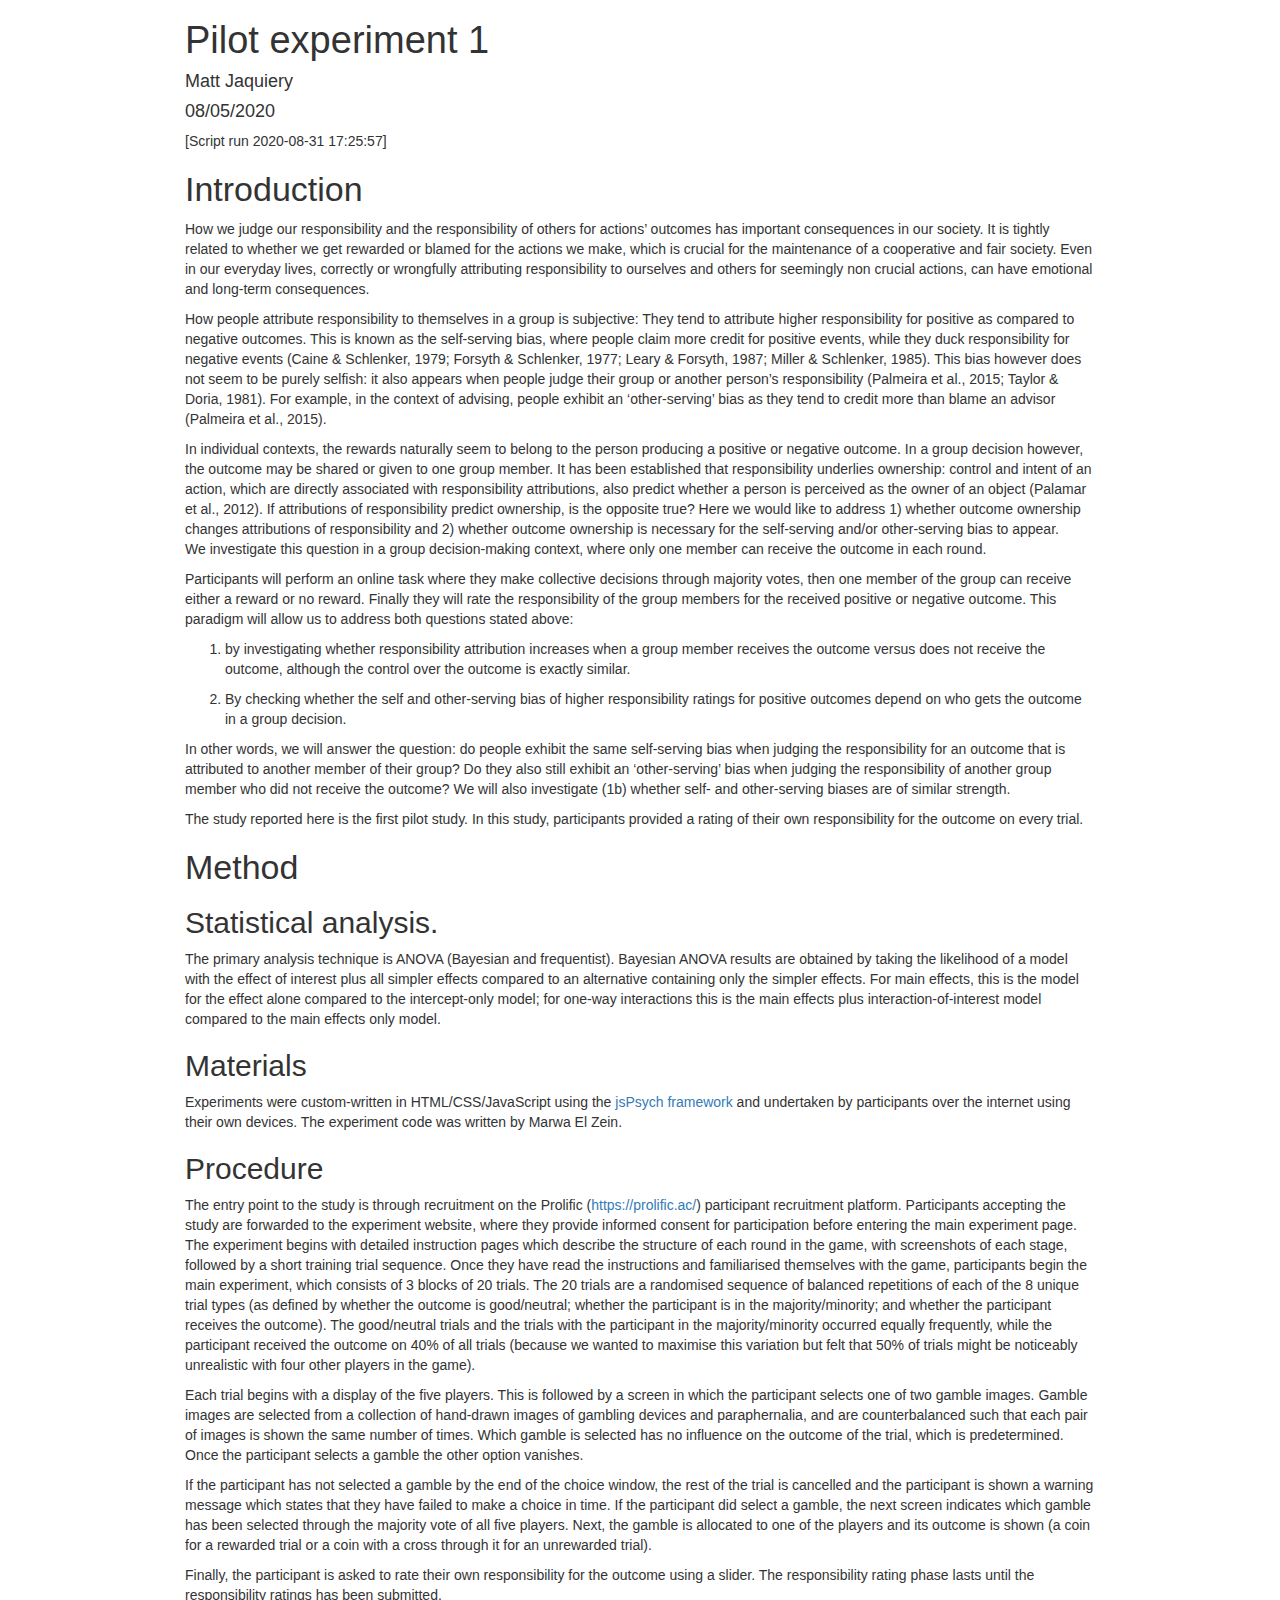
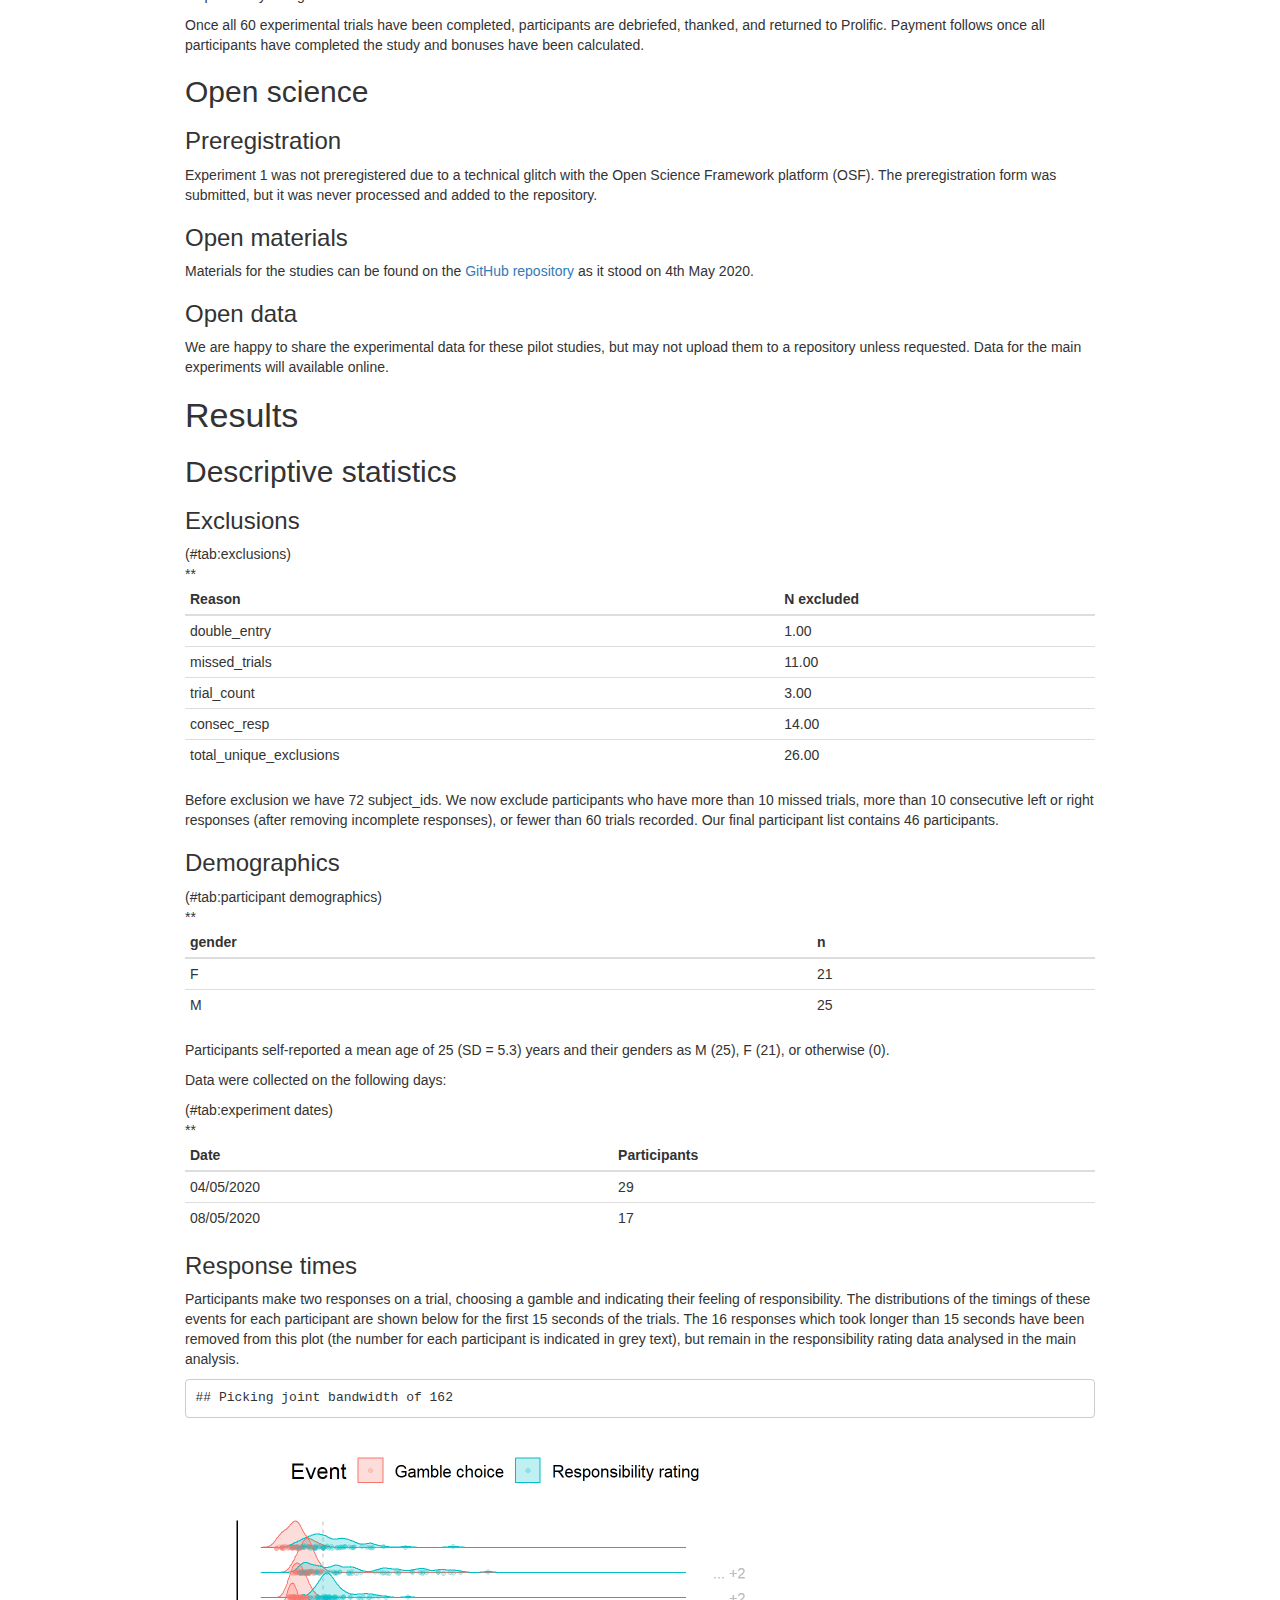
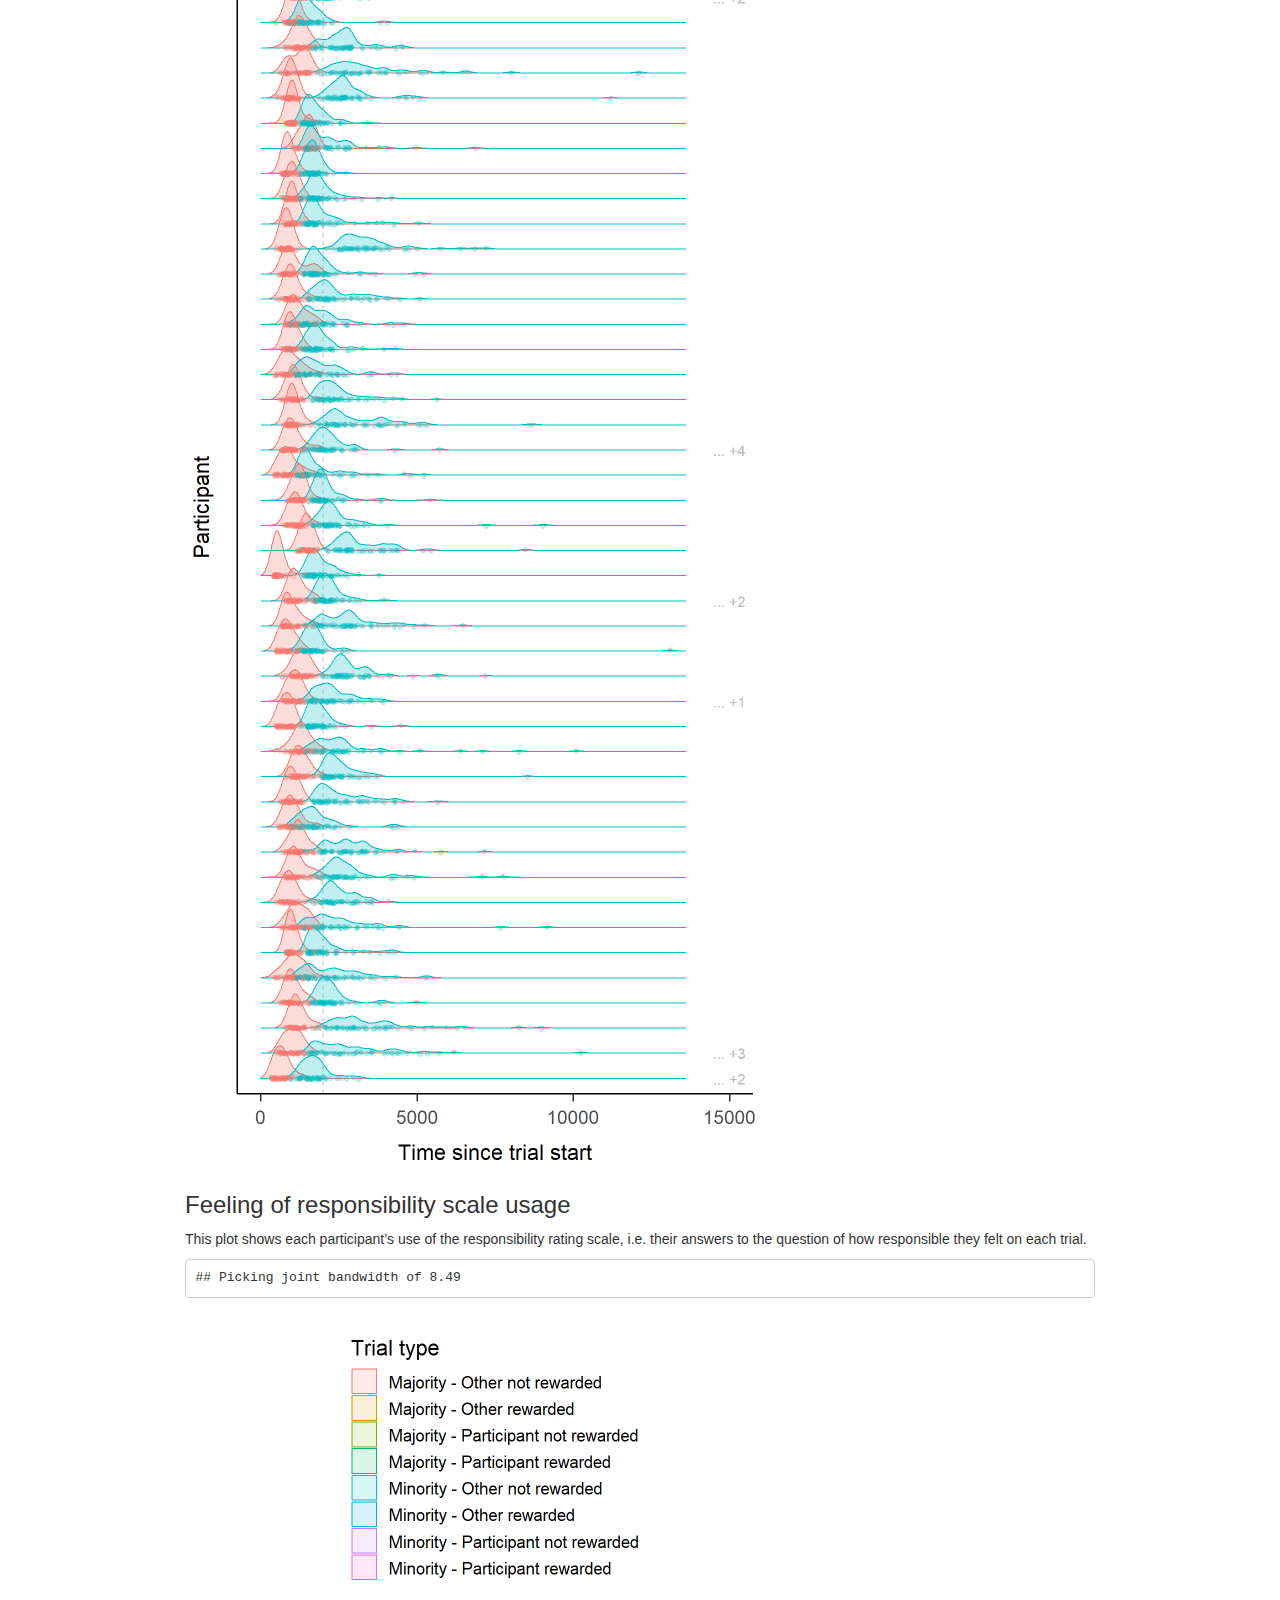
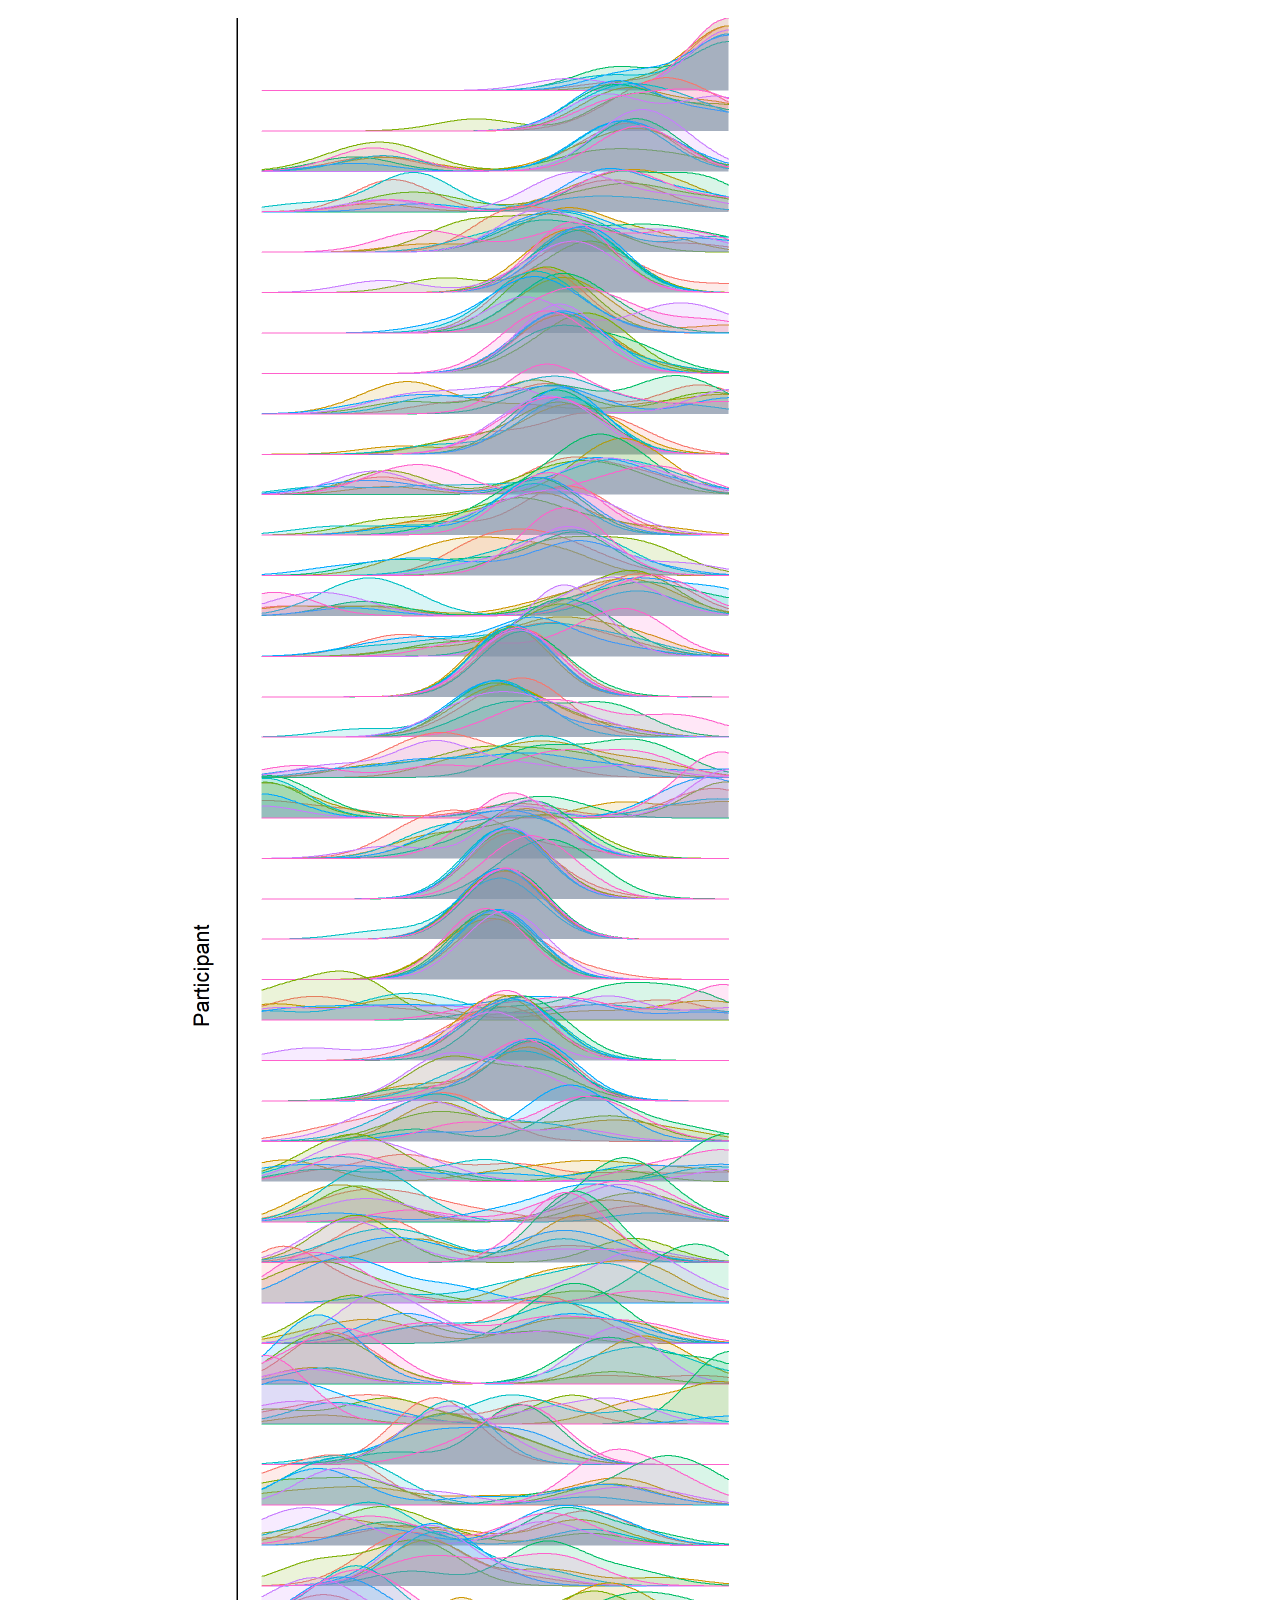
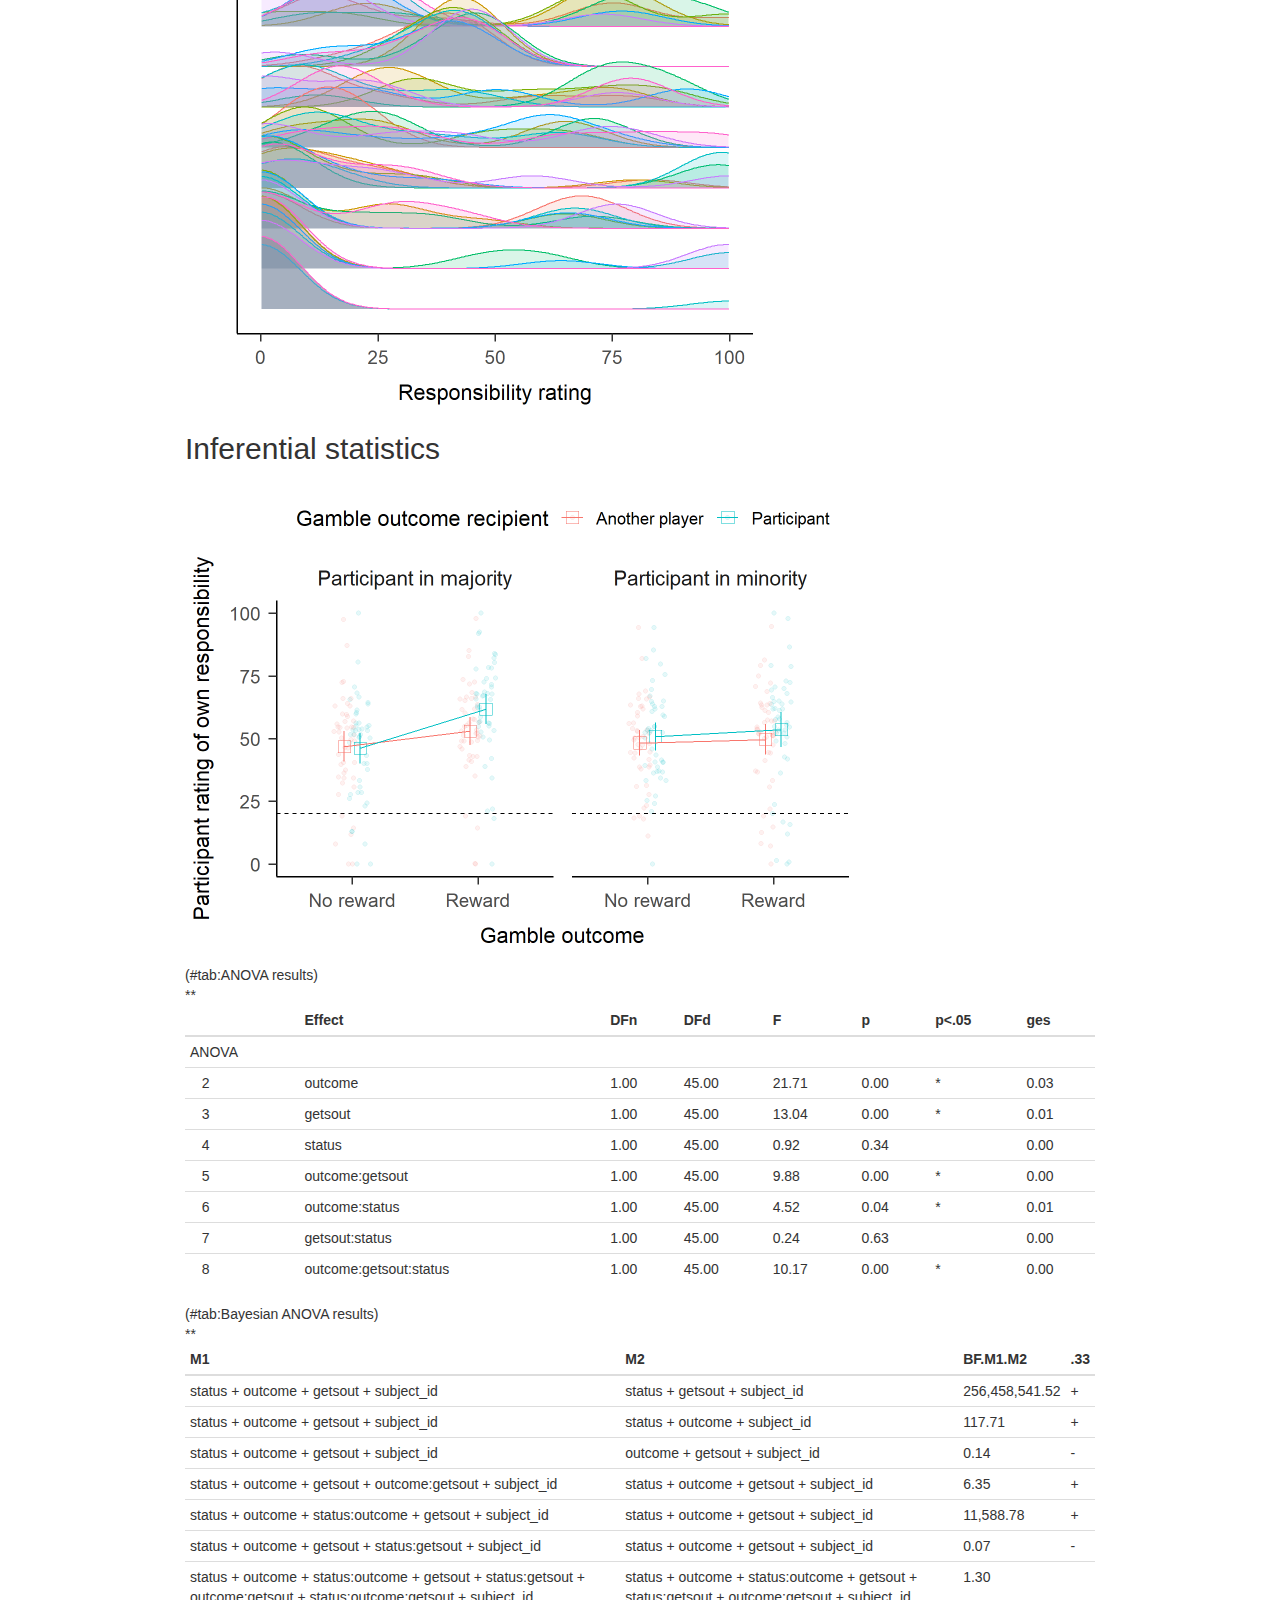
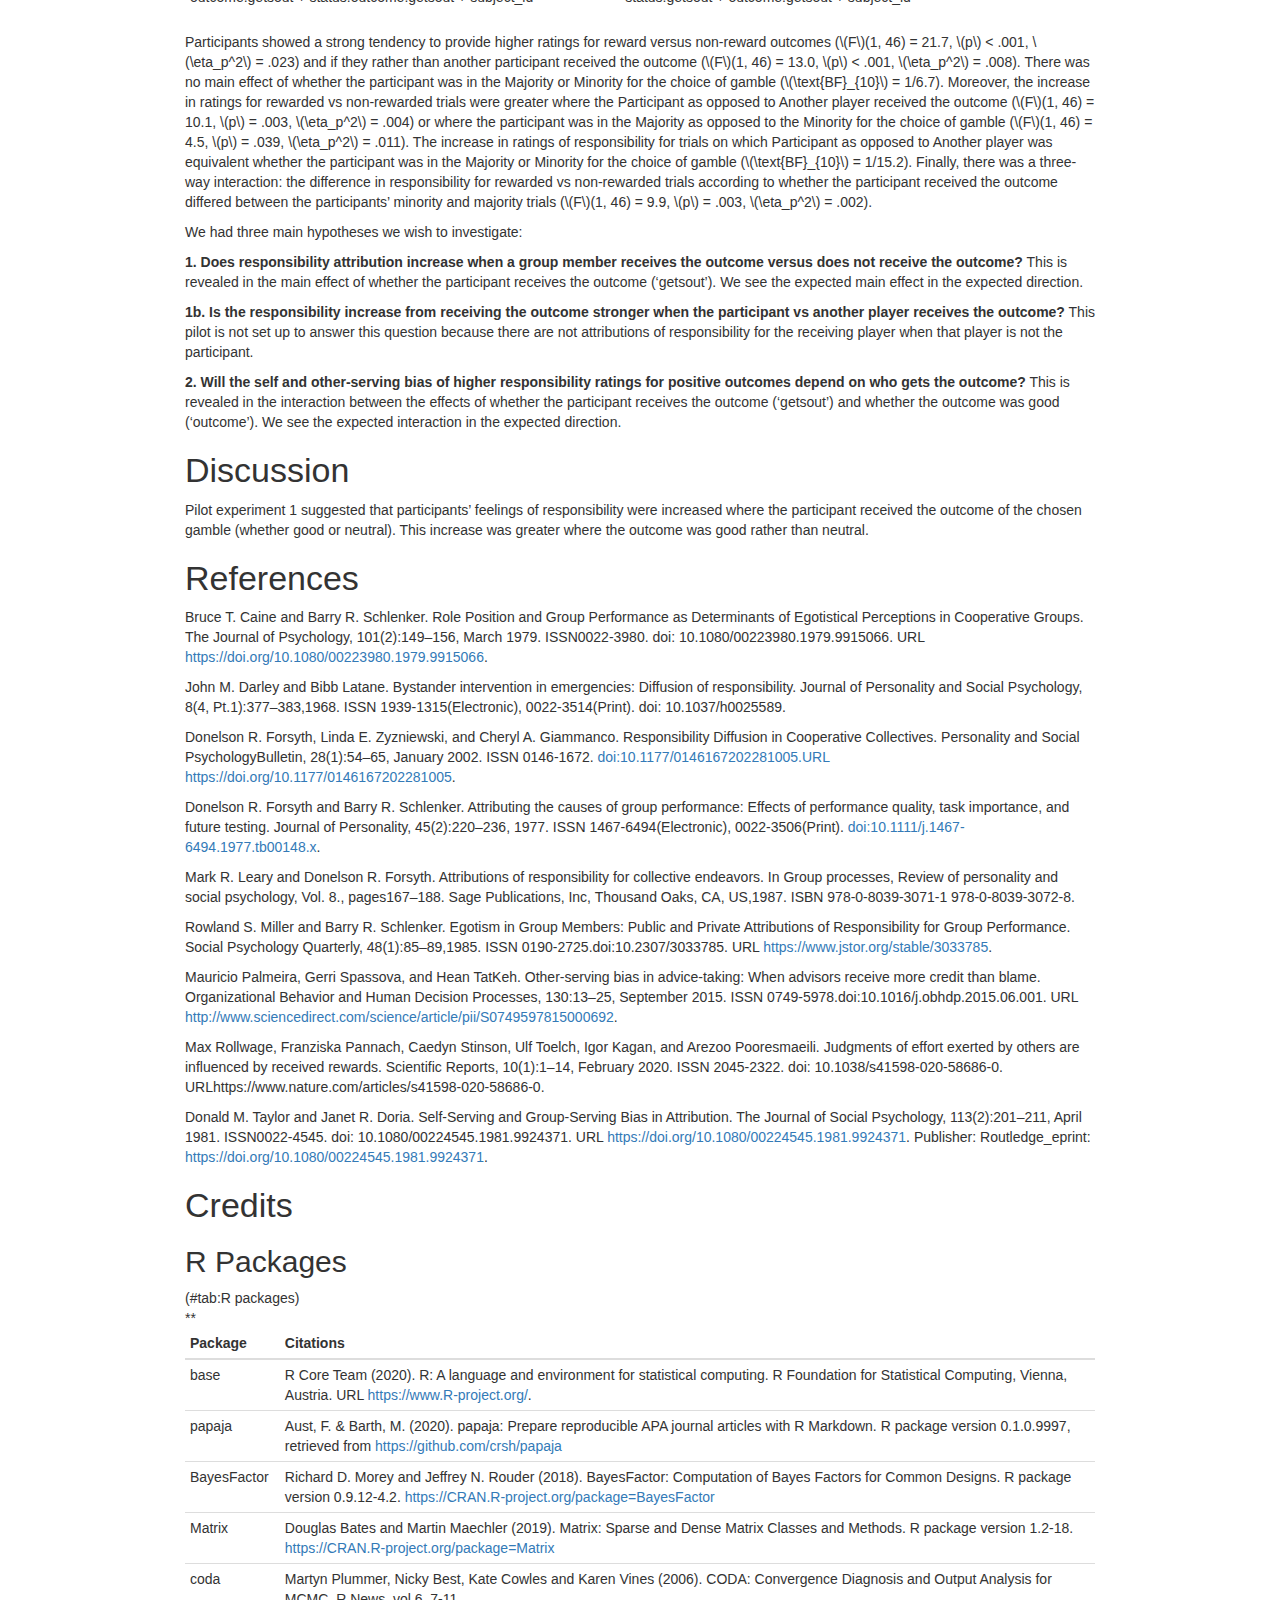
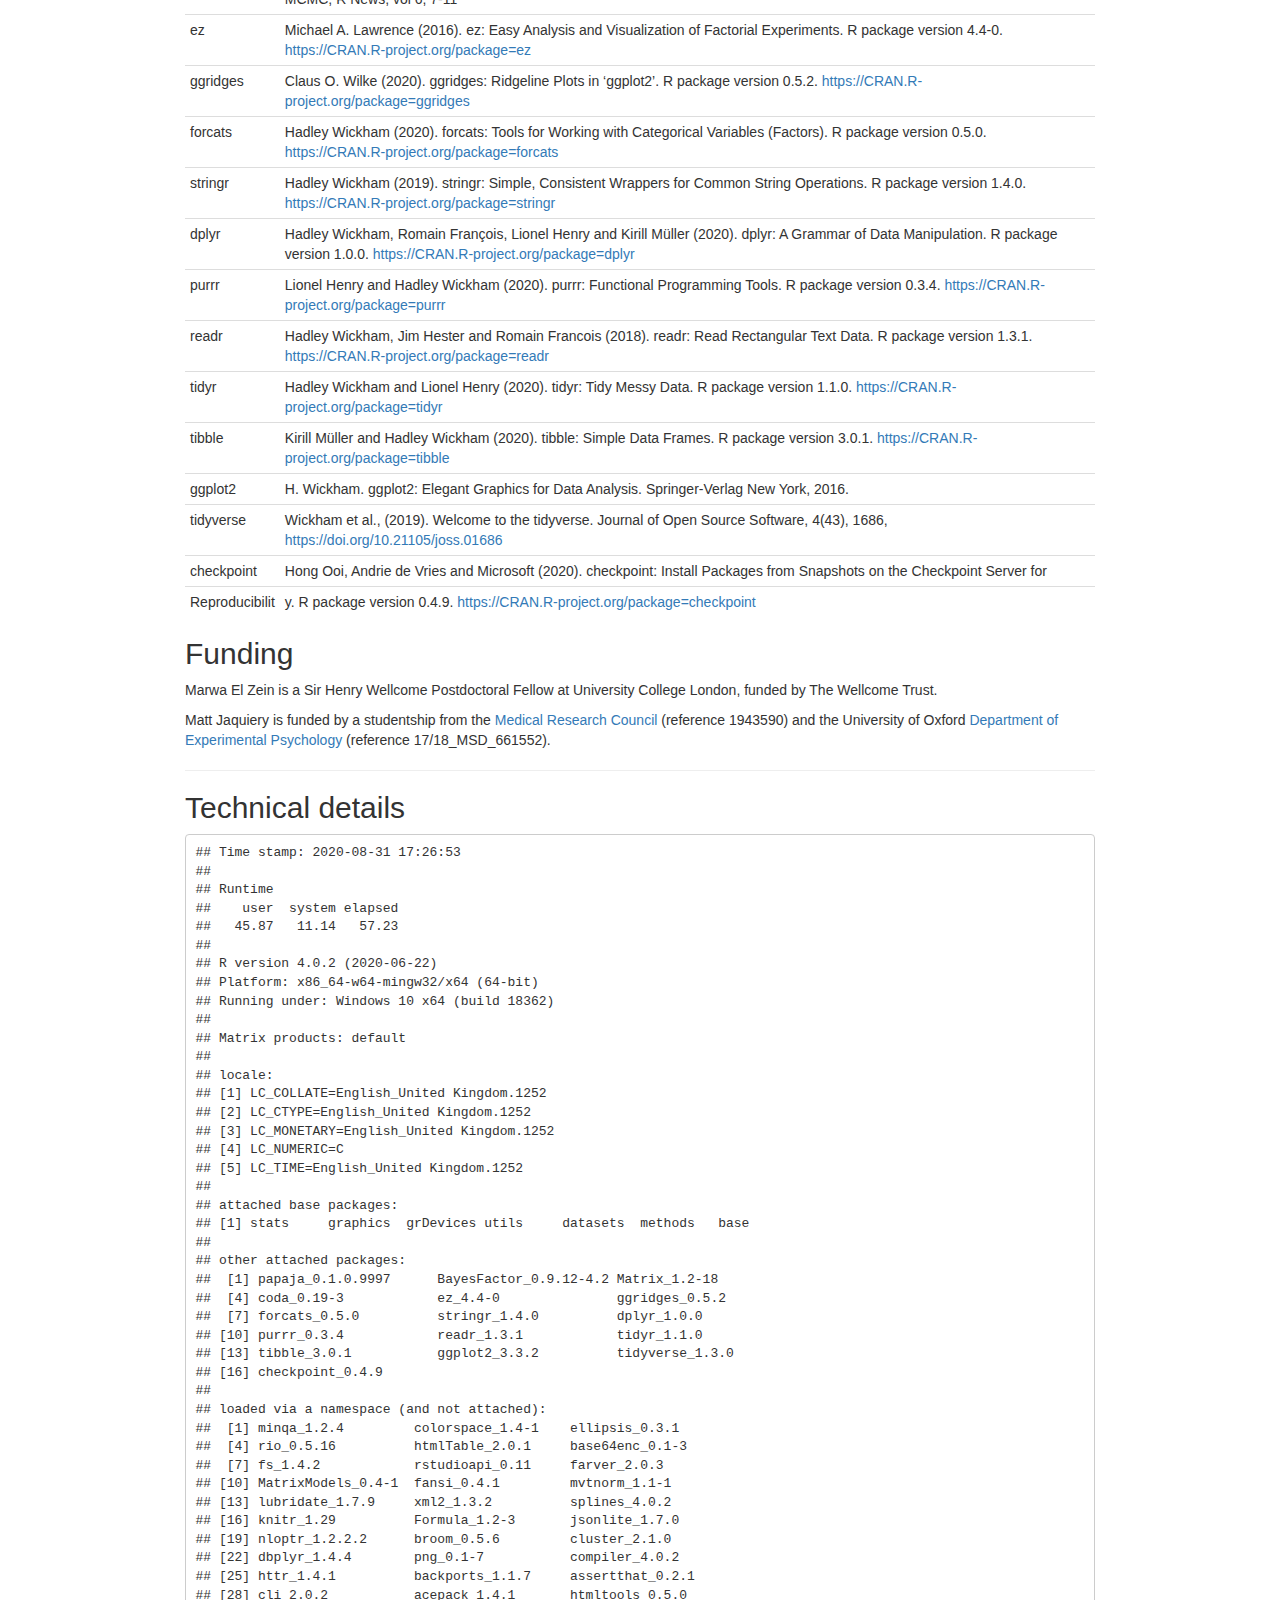
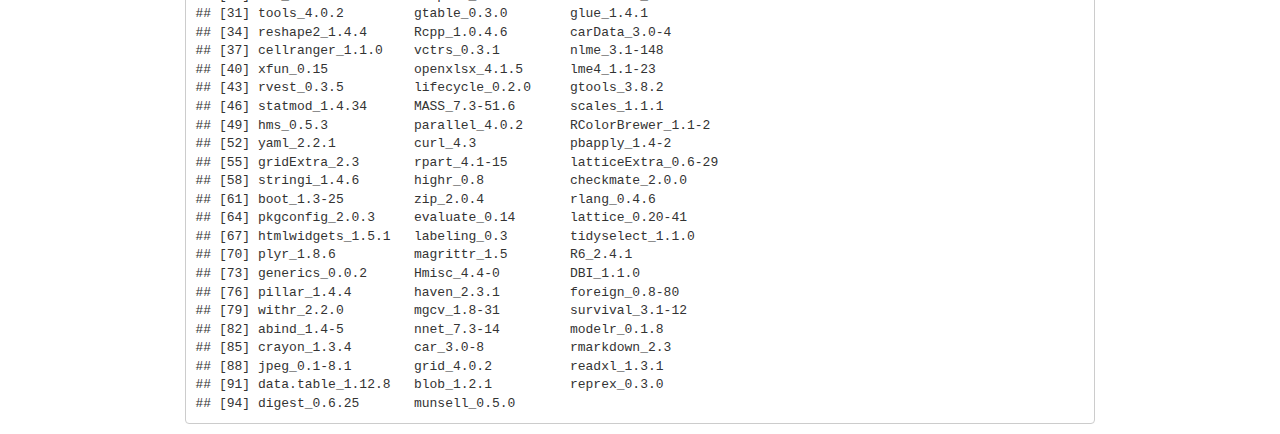
==== commit 652261c7: "pilot experiment 1 analysis writeup" ====
--- a/analysis/2020-05-08_main-analysis.html
+++ b/analysis/2020-05-08_main-analysis.html
@@ -1,11 +1,10 @@
 <!DOCTYPE html>
 
-<html xmlns="http://www.w3.org/1999/xhtml">
+<html>
 
 <head>
 
 <meta charset="utf-8" />
-<meta http-equiv="Content-Type" content="text/html; charset=utf-8" />
 <meta name="generator" content="pandoc" />
 <meta http-equiv="X-UA-Compatible" content="IE=EDGE" />
 
@@ -14,7 +13,7 @@
 
 <meta name="date" content="2020-08-05" />
 
-<title>Analysis of new data</title>
+<title>Pilot experiment 1</title>
 
 <script>/*! jQuery v1.11.3 | (c) 2005, 2015 jQuery Foundation, Inc. | jquery.org/license */
 !function(a,b){"object"==typeof module&&"object"==typeof module.exports?module.exports=a.document?b(a,!0):function(a){if(!a.document)throw new Error("jQuery requires a window with a document");return b(a)}:b(a)}("undefined"!=typeof window?window:this,function(a,b){var c=[],d=c.slice,e=c.concat,f=c.push,g=c.indexOf,h={},i=h.toString,j=h.hasOwnProperty,k={},l="1.11.3",m=function(a,b){return new m.fn.init(a,b)},n=/^[\s\uFEFF\xA0]+|[\s\uFEFF\xA0]+$/g,o=/^-ms-/,p=/-([\da-z])/gi,q=function(a,b){return b.toUpperCase()};m.fn=m.prototype={jquery:l,constructor:m,selector:"",length:0,toArray:function(){return d.call(this)},get:function(a){return null!=a?0>a?this[a+this.length]:this[a]:d.call(this)},pushStack:function(a){var b=m.merge(this.constructor(),a);return b.prevObject=this,b.context=this.context,b},each:function(a,b){return m.each(this,a,b)},map:function(a){return this.pushStack(m.map(this,function(b,c){return a.call(b,c,b)}))},slice:function(){return this.pushStack(d.apply(this,arguments))},first:function(){return this.eq(0)},last:function(){return this.eq(-1)},eq:function(a){var b=this.length,c=+a+(0>a?b:0);return this.pushStack(c>=0&&b>c?[this[c]]:[])},end:function(){return this.prevObject||this.constructor(null)},push:f,sort:c.sort,splice:c.splice},m.extend=m.fn.extend=function(){var a,b,c,d,e,f,g=arguments[0]||{},h=1,i=arguments.length,j=!1;for("boolean"==typeof g&&(j=g,g=arguments[h]||{},h++),"object"==typeof g||m.isFunction(g)||(g={}),h===i&&(g=this,h--);i>h;h++)if(null!=(e=arguments[h]))for(d in e)a=g[d],c=e[d],g!==c&&(j&&c&&(m.isPlainObject(c)||(b=m.isArray(c)))?(b?(b=!1,f=a&&m.isArray(a)?a:[]):f=a&&m.isPlainObject(a)?a:{},g[d]=m.extend(j,f,c)):void 0!==c&&(g[d]=c));return g},m.extend({expando:"jQuery"+(l+Math.random()).replace(/\D/g,""),isReady:!0,error:function(a){throw new Error(a)},noop:function(){},isFunction:function(a){return"function"===m.type(a)},isArray:Array.isArray||function(a){return"array"===m.type(a)},isWindow:function(a){return null!=a&&a==a.window},isNumeric:function(a){return!m.isArray(a)&&a-parseFloat(a)+1>=0},isEmptyObject:function(a){var b;for(b in a)return!1;return!0},isPlainObject:function(a){var b;if(!a||"object"!==m.type(a)||a.nodeType||m.isWindow(a))return!1;try{if(a.constructor&&!j.call(a,"constructor")&&!j.call(a.constructor.prototype,"isPrototypeOf"))return!1}catch(c){return!1}if(k.ownLast)for(b in a)return j.call(a,b);for(b in a);return void 0===b||j.call(a,b)},type:function(a){return null==a?a+"":"object"==typeof a||"function"==typeof a?h[i.call(a)]||"object":typeof a},globalEval:function(b){b&&m.trim(b)&&(a.execScript||function(b){a.eval.call(a,b)})(b)},camelCase:function(a){return a.replace(o,"ms-").replace(p,q)},nodeName:function(a,b){return a.nodeName&&a.nodeName.toLowerCase()===b.toLowerCase()},each:function(a,b,c){var d,e=0,f=a.length,g=r(a);if(c){if(g){for(;f>e;e++)if(d=b.apply(a[e],c),d===!1)break}else for(e in a)if(d=b.apply(a[e],c),d===!1)break}else if(g){for(;f>e;e++)if(d=b.call(a[e],e,a[e]),d===!1)break}else for(e in a)if(d=b.call(a[e],e,a[e]),d===!1)break;return a},trim:function(a){return null==a?"":(a+"").replace(n,"")},makeArray:function(a,b){var c=b||[];return null!=a&&(r(Object(a))?m.merge(c,"string"==typeof a?[a]:a):f.call(c,a)),c},inArray:function(a,b,c){var d;if(b){if(g)return g.call(b,a,c);for(d=b.length,c=c?0>c?Math.max(0,d+c):c:0;d>c;c++)if(c in b&&b[c]===a)return c}return-1},merge:function(a,b){var c=+b.length,d=0,e=a.length;while(c>d)a[e++]=b[d++];if(c!==c)while(void 0!==b[d])a[e++]=b[d++];return a.length=e,a},grep:function(a,b,c){for(var d,e=[],f=0,g=a.length,h=!c;g>f;f++)d=!b(a[f],f),d!==h&&e.push(a[f]);return e},map:function(a,b,c){var d,f=0,g=a.length,h=r(a),i=[];if(h)for(;g>f;f++)d=b(a[f],f,c),null!=d&&i.push(d);else for(f in a)d=b(a[f],f,c),null!=d&&i.push(d);return e.apply([],i)},guid:1,proxy:function(a,b){var c,e,f;return"string"==typeof b&&(f=a[b],b=a,a=f),m.isFunction(a)?(c=d.call(arguments,2),e=function(){return a.apply(b||this,c.concat(d.call(arguments)))},e.guid=a.guid=a.guid||m.guid++,e):void 0},now:function(){return+new Date},support:k}),m.each("Boolean Number String Function Array Date RegExp Object Error".split(" "),function(a,b){h["[object "+b+"]"]=b.toLowerCase()});function r(a){var b="length"in a&&a.length,c=m.type(a);return"function"===c||m.isWindow(a)?!1:1===a.nodeType&&b?!0:"array"===c||0===b||"number"==typeof b&&b>0&&b-1 in a}var s=function(a){var b,c,d,e,f,g,h,i,j,k,l,m,n,o,p,q,r,s,t,u="sizzle"+1*new Date,v=a.document,w=0,x=0,y=ha(),z=ha(),A=ha(),B=function(a,b){return a===b&&(l=!0),0},C=1<<31,D={}.hasOwnProperty,E=[],F=E.pop,G=E.push,H=E.push,I=E.slice,J=function(a,b){for(var c=0,d=a.length;d>c;c++)if(a[c]===b)return c;return-1},K="checked|selected|async|autofocus|autoplay|controls|defer|disabled|hidden|ismap|loop|multiple|open|readonly|required|scoped",L="[\\x20\\t\\r\\n\\f]",M="(?:\\\\.|[\\w-]|[^\\x00-\\xa0])+",N=M.replace("w","w#"),O="\\["+L+"*("+M+")(?:"+L+"*([*^$|!~]?=)"+L+"*(?:'((?:\\\\.|[^\\\\'])*)'|\"((?:\\\\.|[^\\\\\"])*)\"|("+N+"))|)"+L+"*\\]",P=":("+M+")(?:\\((('((?:\\\\.|[^\\\\'])*)'|\"((?:\\\\.|[^\\\\\"])*)\")|((?:\\\\.|[^\\\\()[\\]]|"+O+")*)|.*)\\)|)",Q=new RegExp(L+"+","g"),R=new RegExp("^"+L+"+|((?:^|[^\\\\])(?:\\\\.)*)"+L+"+$","g"),S=new RegExp("^"+L+"*,"+L+"*"),T=new RegExp("^"+L+"*([>+~]|"+L+")"+L+"*"),U=new RegExp("="+L+"*([^\\]'\"]*?)"+L+"*\\]","g"),V=new RegExp(P),W=new RegExp("^"+N+"$"),X={ID:new RegExp("^#("+M+")"),CLASS:new RegExp("^\\.("+M+")"),TAG:new RegExp("^("+M.replace("w","w*")+")"),ATTR:new RegExp("^"+O),PSEUDO:new RegExp("^"+P),CHILD:new RegExp("^:(only|first|last|nth|nth-last)-(child|of-type)(?:\\("+L+"*(even|odd|(([+-]|)(\\d*)n|)"+L+"*(?:([+-]|)"+L+"*(\\d+)|))"+L+"*\\)|)","i"),bool:new RegExp("^(?:"+K+")$","i"),needsContext:new RegExp("^"+L+"*[>+~]|:(even|odd|eq|gt|lt|nth|first|last)(?:\\("+L+"*((?:-\\d)?\\d*)"+L+"*\\)|)(?=[^-]|$)","i")},Y=/^(?:input|select|textarea|button)$/i,Z=/^h\d$/i,$=/^[^{]+\{\s*\[native \w/,_=/^(?:#([\w-]+)|(\w+)|\.([\w-]+))$/,aa=/[+~]/,ba=/'|\\/g,ca=new RegExp("\\\\([\\da-f]{1,6}"+L+"?|("+L+")|.)","ig"),da=function(a,b,c){var d="0x"+b-65536;return d!==d||c?b:0>d?String.fromCharCode(d+65536):String.fromCharCode(d>>10|55296,1023&d|56320)},ea=function(){m()};try{H.apply(E=I.call(v.childNodes),v.childNodes),E[v.childNodes.length].nodeType}catch(fa){H={apply:E.length?function(a,b){G.apply(a,I.call(b))}:function(a,b){var c=a.length,d=0;while(a[c++]=b[d++]);a.length=c-1}}}function ga(a,b,d,e){var f,h,j,k,l,o,r,s,w,x;if((b?b.ownerDocument||b:v)!==n&&m(b),b=b||n,d=d||[],k=b.nodeType,"string"!=typeof a||!a||1!==k&&9!==k&&11!==k)return d;if(!e&&p){if(11!==k&&(f=_.exec(a)))if(j=f[1]){if(9===k){if(h=b.getElementById(j),!h||!h.parentNode)return d;if(h.id===j)return d.push(h),d}else if(b.ownerDocument&&(h=b.ownerDocument.getElementById(j))&&t(b,h)&&h.id===j)return d.push(h),d}else{if(f[2])return H.apply(d,b.getElementsByTagName(a)),d;if((j=f[3])&&c.getElementsByClassName)return H.apply(d,b.getElementsByClassName(j)),d}if(c.qsa&&(!q||!q.test(a))){if(s=r=u,w=b,x=1!==k&&a,1===k&&"object"!==b.nodeName.toLowerCase()){o=g(a),(r=b.getAttribute("id"))?s=r.replace(ba,"\\$&"):b.setAttribute("id",s),s="[id='"+s+"'] ",l=o.length;while(l--)o[l]=s+ra(o[l]);w=aa.test(a)&&pa(b.parentNode)||b,x=o.join(",")}if(x)try{return H.apply(d,w.querySelectorAll(x)),d}catch(y){}finally{r||b.removeAttribute("id")}}}return i(a.replace(R,"$1"),b,d,e)}function ha(){var a=[];function b(c,e){return a.push(c+" ")>d.cacheLength&&delete b[a.shift()],b[c+" "]=e}return b}function ia(a){return a[u]=!0,a}function ja(a){var b=n.createElement("div");try{return!!a(b)}catch(c){return!1}finally{b.parentNode&&b.parentNode.removeChild(b),b=null}}function ka(a,b){var c=a.split("|"),e=a.length;while(e--)d.attrHandle[c[e]]=b}function la(a,b){var c=b&&a,d=c&&1===a.nodeType&&1===b.nodeType&&(~b.sourceIndex||C)-(~a.sourceIndex||C);if(d)return d;if(c)while(c=c.nextSibling)if(c===b)return-1;return a?1:-1}function ma(a){return function(b){var c=b.nodeName.toLowerCase();return"input"===c&&b.type===a}}function na(a){return function(b){var c=b.nodeName.toLowerCase();return("input"===c||"button"===c)&&b.type===a}}function oa(a){return ia(function(b){return b=+b,ia(function(c,d){var e,f=a([],c.length,b),g=f.length;while(g--)c[e=f[g]]&&(c[e]=!(d[e]=c[e]))})})}function pa(a){return a&&"undefined"!=typeof a.getElementsByTagName&&a}c=ga.support={},f=ga.isXML=function(a){var b=a&&(a.ownerDocument||a).documentElement;return b?"HTML"!==b.nodeName:!1},m=ga.setDocument=function(a){var b,e,g=a?a.ownerDocument||a:v;return g!==n&&9===g.nodeType&&g.documentElement?(n=g,o=g.documentElement,e=g.defaultView,e&&e!==e.top&&(e.addEventListener?e.addEventListener("unload",ea,!1):e.attachEvent&&e.attachEvent("onunload",ea)),p=!f(g),c.attributes=ja(function(a){return a.className="i",!a.getAttribute("className")}),c.getElementsByTagName=ja(function(a){return a.appendChild(g.createComment("")),!a.getElementsByTagName("*").length}),c.getElementsByClassName=$.test(g.getElementsByClassName),c.getById=ja(function(a){return o.appendChild(a).id=u,!g.getElementsByName||!g.getElementsByName(u).length}),c.getById?(d.find.ID=function(a,b){if("undefined"!=typeof b.getElementById&&p){var c=b.getElementById(a);return c&&c.parentNode?[c]:[]}},d.filter.ID=function(a){var b=a.replace(ca,da);return function(a){return a.getAttribute("id")===b}}):(delete d.find.ID,d.filter.ID=function(a){var b=a.replace(ca,da);return function(a){var c="undefined"!=typeof a.getAttributeNode&&a.getAttributeNode("id");return c&&c.value===b}}),d.find.TAG=c.getElementsByTagName?function(a,b){return"undefined"!=typeof b.getElementsByTagName?b.getElementsByTagName(a):c.qsa?b.querySelectorAll(a):void 0}:function(a,b){var c,d=[],e=0,f=b.getElementsByTagName(a);if("*"===a){while(c=f[e++])1===c.nodeType&&d.push(c);return d}return f},d.find.CLASS=c.getElementsByClassName&&function(a,b){return p?b.getElementsByClassName(a):void 0},r=[],q=[],(c.qsa=$.test(g.querySelectorAll))&&(ja(function(a){o.appendChild(a).innerHTML="<a id='"+u+"'></a><select id='"+u+"-\f]' msallowcapture=''><option selected=''></option></select>",a.querySelectorAll("[msallowcapture^='']").length&&q.push("[*^$]="+L+"*(?:''|\"\")"),a.querySelectorAll("[selected]").length||q.push("\\["+L+"*(?:value|"+K+")"),a.querySelectorAll("[id~="+u+"-]").length||q.push("~="),a.querySelectorAll(":checked").length||q.push(":checked"),a.querySelectorAll("a#"+u+"+*").length||q.push(".#.+[+~]")}),ja(function(a){var b=g.createElement("input");b.setAttribute("type","hidden"),a.appendChild(b).setAttribute("name","D"),a.querySelectorAll("[name=d]").length&&q.push("name"+L+"*[*^$|!~]?="),a.querySelectorAll(":enabled").length||q.push(":enabled",":disabled"),a.querySelectorAll("*,:x"),q.push(",.*:")})),(c.matchesSelector=$.test(s=o.matches||o.webkitMatchesSelector||o.mozMatchesSelector||o.oMatchesSelector||o.msMatchesSelector))&&ja(function(a){c.disconnectedMatch=s.call(a,"div"),s.call(a,"[s!='']:x"),r.push("!=",P)}),q=q.length&&new RegExp(q.join("|")),r=r.length&&new RegExp(r.join("|")),b=$.test(o.compareDocumentPosition),t=b||$.test(o.contains)?function(a,b){var c=9===a.nodeType?a.documentElement:a,d=b&&b.parentNode;return a===d||!(!d||1!==d.nodeType||!(c.contains?c.contains(d):a.compareDocumentPosition&&16&a.compareDocumentPosition(d)))}:function(a,b){if(b)while(b=b.parentNode)if(b===a)return!0;return!1},B=b?function(a,b){if(a===b)return l=!0,0;var d=!a.compareDocumentPosition-!b.compareDocumentPosition;return d?d:(d=(a.ownerDocument||a)===(b.ownerDocument||b)?a.compareDocumentPosition(b):1,1&d||!c.sortDetached&&b.compareDocumentPosition(a)===d?a===g||a.ownerDocument===v&&t(v,a)?-1:b===g||b.ownerDocument===v&&t(v,b)?1:k?J(k,a)-J(k,b):0:4&d?-1:1)}:function(a,b){if(a===b)return l=!0,0;var c,d=0,e=a.parentNode,f=b.parentNode,h=[a],i=[b];if(!e||!f)return a===g?-1:b===g?1:e?-1:f?1:k?J(k,a)-J(k,b):0;if(e===f)return la(a,b);c=a;while(c=c.parentNode)h.unshift(c);c=b;while(c=c.parentNode)i.unshift(c);while(h[d]===i[d])d++;return d?la(h[d],i[d]):h[d]===v?-1:i[d]===v?1:0},g):n},ga.matches=function(a,b){return ga(a,null,null,b)},ga.matchesSelector=function(a,b){if((a.ownerDocument||a)!==n&&m(a),b=b.replace(U,"='$1']"),!(!c.matchesSelector||!p||r&&r.test(b)||q&&q.test(b)))try{var d=s.call(a,b);if(d||c.disconnectedMatch||a.document&&11!==a.document.nodeType)return d}catch(e){}return ga(b,n,null,[a]).length>0},ga.contains=function(a,b){return(a.ownerDocument||a)!==n&&m(a),t(a,b)},ga.attr=function(a,b){(a.ownerDocument||a)!==n&&m(a);var e=d.attrHandle[b.toLowerCase()],f=e&&D.call(d.attrHandle,b.toLowerCase())?e(a,b,!p):void 0;return void 0!==f?f:c.attributes||!p?a.getAttribute(b):(f=a.getAttributeNode(b))&&f.specified?f.value:null},ga.error=function(a){throw new Error("Syntax error, unrecognized expression: "+a)},ga.uniqueSort=function(a){var b,d=[],e=0,f=0;if(l=!c.detectDuplicates,k=!c.sortStable&&a.slice(0),a.sort(B),l){while(b=a[f++])b===a[f]&&(e=d.push(f));while(e--)a.splice(d[e],1)}return k=null,a},e=ga.getText=function(a){var b,c="",d=0,f=a.nodeType;if(f){if(1===f||9===f||11===f){if("string"==typeof a.textContent)return a.textContent;for(a=a.firstChild;a;a=a.nextSibling)c+=e(a)}else if(3===f||4===f)return a.nodeValue}else while(b=a[d++])c+=e(b);return c},d=ga.selectors={cacheLength:50,createPseudo:ia,match:X,attrHandle:{},find:{},relative:{">":{dir:"parentNode",first:!0}," ":{dir:"parentNode"},"+":{dir:"previousSibling",first:!0},"~":{dir:"previousSibling"}},preFilter:{ATTR:function(a){return a[1]=a[1].replace(ca,da),a[3]=(a[3]||a[4]||a[5]||"").replace(ca,da),"~="===a[2]&&(a[3]=" "+a[3]+" "),a.slice(0,4)},CHILD:function(a){return a[1]=a[1].toLowerCase(),"nth"===a[1].slice(0,3)?(a[3]||ga.error(a[0]),a[4]=+(a[4]?a[5]+(a[6]||1):2*("even"===a[3]||"odd"===a[3])),a[5]=+(a[7]+a[8]||"odd"===a[3])):a[3]&&ga.error(a[0]),a},PSEUDO:function(a){var b,c=!a[6]&&a[2];return X.CHILD.test(a[0])?null:(a[3]?a[2]=a[4]||a[5]||"":c&&V.test(c)&&(b=g(c,!0))&&(b=c.indexOf(")",c.length-b)-c.length)&&(a[0]=a[0].slice(0,b),a[2]=c.slice(0,b)),a.slice(0,3))}},filter:{TAG:function(a){var b=a.replace(ca,da).toLowerCase();return"*"===a?function(){return!0}:function(a){return a.nodeName&&a.nodeName.toLowerCase()===b}},CLASS:function(a){var b=y[a+" "];return b||(b=new RegExp("(^|"+L+")"+a+"("+L+"|$)"))&&y(a,function(a){return b.test("string"==typeof a.className&&a.className||"undefined"!=typeof a.getAttribute&&a.getAttribute("class")||"")})},ATTR:function(a,b,c){return function(d){var e=ga.attr(d,a);return null==e?"!="===b:b?(e+="","="===b?e===c:"!="===b?e!==c:"^="===b?c&&0===e.indexOf(c):"*="===b?c&&e.indexOf(c)>-1:"$="===b?c&&e.slice(-c.length)===c:"~="===b?(" "+e.replace(Q," ")+" ").indexOf(c)>-1:"|="===b?e===c||e.slice(0,c.length+1)===c+"-":!1):!0}},CHILD:function(a,b,c,d,e){var f="nth"!==a.slice(0,3),g="last"!==a.slice(-4),h="of-type"===b;return 1===d&&0===e?function(a){return!!a.parentNode}:function(b,c,i){var j,k,l,m,n,o,p=f!==g?"nextSibling":"previousSibling",q=b.parentNode,r=h&&b.nodeName.toLowerCase(),s=!i&&!h;if(q){if(f){while(p){l=b;while(l=l[p])if(h?l.nodeName.toLowerCase()===r:1===l.nodeType)return!1;o=p="only"===a&&!o&&"nextSibling"}return!0}if(o=[g?q.firstChild:q.lastChild],g&&s){k=q[u]||(q[u]={}),j=k[a]||[],n=j[0]===w&&j[1],m=j[0]===w&&j[2],l=n&&q.childNodes[n];while(l=++n&&l&&l[p]||(m=n=0)||o.pop())if(1===l.nodeType&&++m&&l===b){k[a]=[w,n,m];break}}else if(s&&(j=(b[u]||(b[u]={}))[a])&&j[0]===w)m=j[1];else while(l=++n&&l&&l[p]||(m=n=0)||o.pop())if((h?l.nodeName.toLowerCase()===r:1===l.nodeType)&&++m&&(s&&((l[u]||(l[u]={}))[a]=[w,m]),l===b))break;return m-=e,m===d||m%d===0&&m/d>=0}}},PSEUDO:function(a,b){var c,e=d.pseudos[a]||d.setFilters[a.toLowerCase()]||ga.error("unsupported pseudo: "+a);return e[u]?e(b):e.length>1?(c=[a,a,"",b],d.setFilters.hasOwnProperty(a.toLowerCase())?ia(function(a,c){var d,f=e(a,b),g=f.length;while(g--)d=J(a,f[g]),a[d]=!(c[d]=f[g])}):function(a){return e(a,0,c)}):e}},pseudos:{not:ia(function(a){var b=[],c=[],d=h(a.replace(R,"$1"));return d[u]?ia(function(a,b,c,e){var f,g=d(a,null,e,[]),h=a.length;while(h--)(f=g[h])&&(a[h]=!(b[h]=f))}):function(a,e,f){return b[0]=a,d(b,null,f,c),b[0]=null,!c.pop()}}),has:ia(function(a){return function(b){return ga(a,b).length>0}}),contains:ia(function(a){return a=a.replace(ca,da),function(b){return(b.textContent||b.innerText||e(b)).indexOf(a)>-1}}),lang:ia(function(a){return W.test(a||"")||ga.error("unsupported lang: "+a),a=a.replace(ca,da).toLowerCase(),function(b){var c;do if(c=p?b.lang:b.getAttribute("xml:lang")||b.getAttribute("lang"))return c=c.toLowerCase(),c===a||0===c.indexOf(a+"-");while((b=b.parentNode)&&1===b.nodeType);return!1}}),target:function(b){var c=a.location&&a.location.hash;return c&&c.slice(1)===b.id},root:function(a){return a===o},focus:function(a){return a===n.activeElement&&(!n.hasFocus||n.hasFocus())&&!!(a.type||a.href||~a.tabIndex)},enabled:function(a){return a.disabled===!1},disabled:function(a){return a.disabled===!0},checked:function(a){var b=a.nodeName.toLowerCase();return"input"===b&&!!a.checked||"option"===b&&!!a.selected},selected:function(a){return a.parentNode&&a.parentNode.selectedIndex,a.selected===!0},empty:function(a){for(a=a.firstChild;a;a=a.nextSibling)if(a.nodeType<6)return!1;return!0},parent:function(a){return!d.pseudos.empty(a)},header:function(a){return Z.test(a.nodeName)},input:function(a){return Y.test(a.nodeName)},button:function(a){var b=a.nodeName.toLowerCase();return"input"===b&&"button"===a.type||"button"===b},text:function(a){var b;return"input"===a.nodeName.toLowerCase()&&"text"===a.type&&(null==(b=a.getAttribute("type"))||"text"===b.toLowerCase())},first:oa(function(){return[0]}),last:oa(function(a,b){return[b-1]}),eq:oa(function(a,b,c){return[0>c?c+b:c]}),even:oa(function(a,b){for(var c=0;b>c;c+=2)a.push(c);return a}),odd:oa(function(a,b){for(var c=1;b>c;c+=2)a.push(c);return a}),lt:oa(function(a,b,c){for(var d=0>c?c+b:c;--d>=0;)a.push(d);return a}),gt:oa(function(a,b,c){for(var d=0>c?c+b:c;++d<b;)a.push(d);return a})}},d.pseudos.nth=d.pseudos.eq;for(b in{radio:!0,checkbox:!0,file:!0,password:!0,image:!0})d.pseudos[b]=ma(b);for(b in{submit:!0,reset:!0})d.pseudos[b]=na(b);function qa(){}qa.prototype=d.filters=d.pseudos,d.setFilters=new qa,g=ga.tokenize=function(a,b){var c,e,f,g,h,i,j,k=z[a+" "];if(k)return b?0:k.slice(0);h=a,i=[],j=d.preFilter;while(h){(!c||(e=S.exec(h)))&&(e&&(h=h.slice(e[0].length)||h),i.push(f=[])),c=!1,(e=T.exec(h))&&(c=e.shift(),f.push({value:c,type:e[0].replace(R," ")}),h=h.slice(c.length));for(g in d.filter)!(e=X[g].exec(h))||j[g]&&!(e=j[g](e))||(c=e.shift(),f.push({value:c,type:g,matches:e}),h=h.slice(c.length));if(!c)break}return b?h.length:h?ga.error(a):z(a,i).slice(0)};function ra(a){for(var b=0,c=a.length,d="";c>b;b++)d+=a[b].value;return d}function sa(a,b,c){var d=b.dir,e=c&&"parentNode"===d,f=x++;return b.first?function(b,c,f){while(b=b[d])if(1===b.nodeType||e)return a(b,c,f)}:function(b,c,g){var h,i,j=[w,f];if(g){while(b=b[d])if((1===b.nodeType||e)&&a(b,c,g))return!0}else while(b=b[d])if(1===b.nodeType||e){if(i=b[u]||(b[u]={}),(h=i[d])&&h[0]===w&&h[1]===f)return j[2]=h[2];if(i[d]=j,j[2]=a(b,c,g))return!0}}}function ta(a){return a.length>1?function(b,c,d){var e=a.length;while(e--)if(!a[e](b,c,d))return!1;return!0}:a[0]}function ua(a,b,c){for(var d=0,e=b.length;e>d;d++)ga(a,b[d],c);return c}function va(a,b,c,d,e){for(var f,g=[],h=0,i=a.length,j=null!=b;i>h;h++)(f=a[h])&&(!c||c(f,d,e))&&(g.push(f),j&&b.push(h));return g}function wa(a,b,c,d,e,f){return d&&!d[u]&&(d=wa(d)),e&&!e[u]&&(e=wa(e,f)),ia(function(f,g,h,i){var j,k,l,m=[],n=[],o=g.length,p=f||ua(b||"*",h.nodeType?[h]:h,[]),q=!a||!f&&b?p:va(p,m,a,h,i),r=c?e||(f?a:o||d)?[]:g:q;if(c&&c(q,r,h,i),d){j=va(r,n),d(j,[],h,i),k=j.length;while(k--)(l=j[k])&&(r[n[k]]=!(q[n[k]]=l))}if(f){if(e||a){if(e){j=[],k=r.length;while(k--)(l=r[k])&&j.push(q[k]=l);e(null,r=[],j,i)}k=r.length;while(k--)(l=r[k])&&(j=e?J(f,l):m[k])>-1&&(f[j]=!(g[j]=l))}}else r=va(r===g?r.splice(o,r.length):r),e?e(null,g,r,i):H.apply(g,r)})}function xa(a){for(var b,c,e,f=a.length,g=d.relative[a[0].type],h=g||d.relative[" "],i=g?1:0,k=sa(function(a){return a===b},h,!0),l=sa(function(a){return J(b,a)>-1},h,!0),m=[function(a,c,d){var e=!g&&(d||c!==j)||((b=c).nodeType?k(a,c,d):l(a,c,d));return b=null,e}];f>i;i++)if(c=d.relative[a[i].type])m=[sa(ta(m),c)];else{if(c=d.filter[a[i].type].apply(null,a[i].matches),c[u]){for(e=++i;f>e;e++)if(d.relative[a[e].type])break;return wa(i>1&&ta(m),i>1&&ra(a.slice(0,i-1).concat({value:" "===a[i-2].type?"*":""})).replace(R,"$1"),c,e>i&&xa(a.slice(i,e)),f>e&&xa(a=a.slice(e)),f>e&&ra(a))}m.push(c)}return ta(m)}function ya(a,b){var c=b.length>0,e=a.length>0,f=function(f,g,h,i,k){var l,m,o,p=0,q="0",r=f&&[],s=[],t=j,u=f||e&&d.find.TAG("*",k),v=w+=null==t?1:Math.random()||.1,x=u.length;for(k&&(j=g!==n&&g);q!==x&&null!=(l=u[q]);q++){if(e&&l){m=0;while(o=a[m++])if(o(l,g,h)){i.push(l);break}k&&(w=v)}c&&((l=!o&&l)&&p--,f&&r.push(l))}if(p+=q,c&&q!==p){m=0;while(o=b[m++])o(r,s,g,h);if(f){if(p>0)while(q--)r[q]||s[q]||(s[q]=F.call(i));s=va(s)}H.apply(i,s),k&&!f&&s.length>0&&p+b.length>1&&ga.uniqueSort(i)}return k&&(w=v,j=t),r};return c?ia(f):f}return h=ga.compile=function(a,b){var c,d=[],e=[],f=A[a+" "];if(!f){b||(b=g(a)),c=b.length;while(c--)f=xa(b[c]),f[u]?d.push(f):e.push(f);f=A(a,ya(e,d)),f.selector=a}return f},i=ga.select=function(a,b,e,f){var i,j,k,l,m,n="function"==typeof a&&a,o=!f&&g(a=n.selector||a);if(e=e||[],1===o.length){if(j=o[0]=o[0].slice(0),j.length>2&&"ID"===(k=j[0]).type&&c.getById&&9===b.nodeType&&p&&d.relative[j[1].type]){if(b=(d.find.ID(k.matches[0].replace(ca,da),b)||[])[0],!b)return e;n&&(b=b.parentNode),a=a.slice(j.shift().value.length)}i=X.needsContext.test(a)?0:j.length;while(i--){if(k=j[i],d.relative[l=k.type])break;if((m=d.find[l])&&(f=m(k.matches[0].replace(ca,da),aa.test(j[0].type)&&pa(b.parentNode)||b))){if(j.splice(i,1),a=f.length&&ra(j),!a)return H.apply(e,f),e;break}}}return(n||h(a,o))(f,b,!p,e,aa.test(a)&&pa(b.parentNode)||b),e},c.sortStable=u.split("").sort(B).join("")===u,c.detectDuplicates=!!l,m(),c.sortDetached=ja(function(a){return 1&a.compareDocumentPosition(n.createElement("div"))}),ja(function(a){return a.innerHTML="<a href='#'></a>","#"===a.firstChild.getAttribute("href")})||ka("type|href|height|width",function(a,b,c){return c?void 0:a.getAttribute(b,"type"===b.toLowerCase()?1:2)}),c.attributes&&ja(function(a){return a.innerHTML="<input/>",a.firstChild.setAttribute("value",""),""===a.firstChild.getAttribute("value")})||ka("value",function(a,b,c){return c||"input"!==a.nodeName.toLowerCase()?void 0:a.defaultValue}),ja(function(a){return null==a.getAttribute("disabled")})||ka(K,function(a,b,c){var d;return c?void 0:a[b]===!0?b.toLowerCase():(d=a.getAttributeNode(b))&&d.specified?d.value:null}),ga}(a);m.find=s,m.expr=s.selectors,m.expr[":"]=m.expr.pseudos,m.unique=s.uniqueSort,m.text=s.getText,m.isXMLDoc=s.isXML,m.contains=s.contains;var t=m.expr.match.needsContext,u=/^<(\w+)\s*\/?>(?:<\/\1>|)$/,v=/^.[^:#\[\.,]*$/;function w(a,b,c){if(m.isFunction(b))return m.grep(a,function(a,d){return!!b.call(a,d,a)!==c});if(b.nodeType)return m.grep(a,function(a){return a===b!==c});if("string"==typeof b){if(v.test(b))return m.filter(b,a,c);b=m.filter(b,a)}return m.grep(a,function(a){return m.inArray(a,b)>=0!==c})}m.filter=function(a,b,c){var d=b[0];return c&&(a=":not("+a+")"),1===b.length&&1===d.nodeType?m.find.matchesSelector(d,a)?[d]:[]:m.find.matches(a,m.grep(b,function(a){return 1===a.nodeType}))},m.fn.extend({find:function(a){var b,c=[],d=this,e=d.length;if("string"!=typeof a)return this.pushStack(m(a).filter(function(){for(b=0;e>b;b++)if(m.contains(d[b],this))return!0}));for(b=0;e>b;b++)m.find(a,d[b],c);return c=this.pushStack(e>1?m.unique(c):c),c.selector=this.selector?this.selector+" "+a:a,c},filter:function(a){return this.pushStack(w(this,a||[],!1))},not:function(a){return this.pushStack(w(this,a||[],!0))},is:function(a){return!!w(this,"string"==typeof a&&t.test(a)?m(a):a||[],!1).length}});var x,y=a.document,z=/^(?:\s*(<[\w\W]+>)[^>]*|#([\w-]*))$/,A=m.fn.init=function(a,b){var c,d;if(!a)return this;if("string"==typeof a){if(c="<"===a.charAt(0)&&">"===a.charAt(a.length-1)&&a.length>=3?[null,a,null]:z.exec(a),!c||!c[1]&&b)return!b||b.jquery?(b||x).find(a):this.constructor(b).find(a);if(c[1]){if(b=b instanceof m?b[0]:b,m.merge(this,m.parseHTML(c[1],b&&b.nodeType?b.ownerDocument||b:y,!0)),u.test(c[1])&&m.isPlainObject(b))for(c in b)m.isFunction(this[c])?this[c](b[c]):this.attr(c,b[c]);return this}if(d=y.getElementById(c[2]),d&&d.parentNode){if(d.id!==c[2])return x.find(a);this.length=1,this[0]=d}return this.context=y,this.selector=a,this}return a.nodeType?(this.context=this[0]=a,this.length=1,this):m.isFunction(a)?"undefined"!=typeof x.ready?x.ready(a):a(m):(void 0!==a.selector&&(this.selector=a.selector,this.context=a.context),m.makeArray(a,this))};A.prototype=m.fn,x=m(y);var B=/^(?:parents|prev(?:Until|All))/,C={children:!0,contents:!0,next:!0,prev:!0};m.extend({dir:function(a,b,c){var d=[],e=a[b];while(e&&9!==e.nodeType&&(void 0===c||1!==e.nodeType||!m(e).is(c)))1===e.nodeType&&d.push(e),e=e[b];return d},sibling:function(a,b){for(var c=[];a;a=a.nextSibling)1===a.nodeType&&a!==b&&c.push(a);return c}}),m.fn.extend({has:function(a){var b,c=m(a,this),d=c.length;return this.filter(function(){for(b=0;d>b;b++)if(m.contains(this,c[b]))return!0})},closest:function(a,b){for(var c,d=0,e=this.length,f=[],g=t.test(a)||"string"!=typeof a?m(a,b||this.context):0;e>d;d++)for(c=this[d];c&&c!==b;c=c.parentNode)if(c.nodeType<11&&(g?g.index(c)>-1:1===c.nodeType&&m.find.matchesSelector(c,a))){f.push(c);break}return this.pushStack(f.length>1?m.unique(f):f)},index:function(a){return a?"string"==typeof a?m.inArray(this[0],m(a)):m.inArray(a.jquery?a[0]:a,this):this[0]&&this[0].parentNode?this.first().prevAll().length:-1},add:function(a,b){return this.pushStack(m.unique(m.merge(this.get(),m(a,b))))},addBack:function(a){return this.add(null==a?this.prevObject:this.prevObject.filter(a))}});function D(a,b){do a=a[b];while(a&&1!==a.nodeType);return a}m.each({parent:function(a){var b=a.parentNode;return b&&11!==b.nodeType?b:null},parents:function(a){return m.dir(a,"parentNode")},parentsUntil:function(a,b,c){return m.dir(a,"parentNode",c)},next:function(a){return D(a,"nextSibling")},prev:function(a){return D(a,"previousSibling")},nextAll:function(a){return m.dir(a,"nextSibling")},prevAll:function(a){return m.dir(a,"previousSibling")},nextUntil:function(a,b,c){return m.dir(a,"nextSibling",c)},prevUntil:function(a,b,c){return m.dir(a,"previousSibling",c)},siblings:function(a){return m.sibling((a.parentNode||{}).firstChild,a)},children:function(a){return m.sibling(a.firstChild)},contents:function(a){return m.nodeName(a,"iframe")?a.contentDocument||a.contentWindow.document:m.merge([],a.childNodes)}},function(a,b){m.fn[a]=function(c,d){var e=m.map(this,b,c);return"Until"!==a.slice(-5)&&(d=c),d&&"string"==typeof d&&(e=m.filter(d,e)),this.length>1&&(C[a]||(e=m.unique(e)),B.test(a)&&(e=e.reverse())),this.pushStack(e)}});var E=/\S+/g,F={};function G(a){var b=F[a]={};return m.each(a.match(E)||[],function(a,c){b[c]=!0}),b}m.Callbacks=function(a){a="string"==typeof a?F[a]||G(a):m.extend({},a);var b,c,d,e,f,g,h=[],i=!a.once&&[],j=function(l){for(c=a.memory&&l,d=!0,f=g||0,g=0,e=h.length,b=!0;h&&e>f;f++)if(h[f].apply(l[0],l[1])===!1&&a.stopOnFalse){c=!1;break}b=!1,h&&(i?i.length&&j(i.shift()):c?h=[]:k.disable())},k={add:function(){if(h){var d=h.length;!function f(b){m.each(b,function(b,c){var d=m.type(c);"function"===d?a.unique&&k.has(c)||h.push(c):c&&c.length&&"string"!==d&&f(c)})}(arguments),b?e=h.length:c&&(g=d,j(c))}return this},remove:function(){return h&&m.each(arguments,function(a,c){var d;while((d=m.inArray(c,h,d))>-1)h.splice(d,1),b&&(e>=d&&e--,f>=d&&f--)}),this},has:function(a){return a?m.inArray(a,h)>-1:!(!h||!h.length)},empty:function(){return h=[],e=0,this},disable:function(){return h=i=c=void 0,this},disabled:function(){return!h},lock:function(){return i=void 0,c||k.disable(),this},locked:function(){return!i},fireWith:function(a,c){return!h||d&&!i||(c=c||[],c=[a,c.slice?c.slice():c],b?i.push(c):j(c)),this},fire:function(){return k.fireWith(this,arguments),this},fired:function(){return!!d}};return k},m.extend({Deferred:function(a){var b=[["resolve","done",m.Callbacks("once memory"),"resolved"],["reject","fail",m.Callbacks("once memory"),"rejected"],["notify","progress",m.Callbacks("memory")]],c="pending",d={state:function(){return c},always:function(){return e.done(arguments).fail(arguments),this},then:function(){var a=arguments;return m.Deferred(function(c){m.each(b,function(b,f){var g=m.isFunction(a[b])&&a[b];e[f[1]](function(){var a=g&&g.apply(this,arguments);a&&m.isFunction(a.promise)?a.promise().done(c.resolve).fail(c.reject).progress(c.notify):c[f[0]+"With"](this===d?c.promise():this,g?[a]:arguments)})}),a=null}).promise()},promise:function(a){return null!=a?m.extend(a,d):d}},e={};return d.pipe=d.then,m.each(b,function(a,f){var g=f[2],h=f[3];d[f[1]]=g.add,h&&g.add(function(){c=h},b[1^a][2].disable,b[2][2].lock),e[f[0]]=function(){return e[f[0]+"With"](this===e?d:this,arguments),this},e[f[0]+"With"]=g.fireWith}),d.promise(e),a&&a.call(e,e),e},when:function(a){var b=0,c=d.call(arguments),e=c.length,f=1!==e||a&&m.isFunction(a.promise)?e:0,g=1===f?a:m.Deferred(),h=function(a,b,c){return function(e){b[a]=this,c[a]=arguments.length>1?d.call(arguments):e,c===i?g.notifyWith(b,c):--f||g.resolveWith(b,c)}},i,j,k;if(e>1)for(i=new Array(e),j=new Array(e),k=new Array(e);e>b;b++)c[b]&&m.isFunction(c[b].promise)?c[b].promise().done(h(b,k,c)).fail(g.reject).progress(h(b,j,i)):--f;return f||g.resolveWith(k,c),g.promise()}});var H;m.fn.ready=function(a){return m.ready.promise().done(a),this},m.extend({isReady:!1,readyWait:1,holdReady:function(a){a?m.readyWait++:m.ready(!0)},ready:function(a){if(a===!0?!--m.readyWait:!m.isReady){if(!y.body)return setTimeout(m.ready);m.isReady=!0,a!==!0&&--m.readyWait>0||(H.resolveWith(y,[m]),m.fn.triggerHandler&&(m(y).triggerHandler("ready"),m(y).off("ready")))}}});function I(){y.addEventListener?(y.removeEventListener("DOMContentLoaded",J,!1),a.removeEventListener("load",J,!1)):(y.detachEvent("onreadystatechange",J),a.detachEvent("onload",J))}function J(){(y.addEventListener||"load"===event.type||"complete"===y.readyState)&&(I(),m.ready())}m.ready.promise=function(b){if(!H)if(H=m.Deferred(),"complete"===y.readyState)setTimeout(m.ready);else if(y.addEventListener)y.addEventListener("DOMContentLoaded",J,!1),a.addEventListener("load",J,!1);else{y.attachEvent("onreadystatechange",J),a.attachEvent("onload",J);var c=!1;try{c=null==a.frameElement&&y.documentElement}catch(d){}c&&c.doScroll&&!function e(){if(!m.isReady){try{c.doScroll("left")}catch(a){return setTimeout(e,50)}I(),m.ready()}}()}return H.promise(b)};var K="undefined",L;for(L in m(k))break;k.ownLast="0"!==L,k.inlineBlockNeedsLayout=!1,m(function(){var a,b,c,d;c=y.getElementsByTagName("body")[0],c&&c.style&&(b=y.createElement("div"),d=y.createElement("div"),d.style.cssText="position:absolute;border:0;width:0;height:0;top:0;left:-9999px",c.appendChild(d).appendChild(b),typeof b.style.zoom!==K&&(b.style.cssText="display:inline;margin:0;border:0;padding:1px;width:1px;zoom:1",k.inlineBlockNeedsLayout=a=3===b.offsetWidth,a&&(c.style.zoom=1)),c.removeChild(d))}),function(){var a=y.createElement("div");if(null==k.deleteExpando){k.deleteExpando=!0;try{delete a.test}catch(b){k.deleteExpando=!1}}a=null}(),m.acceptData=function(a){var b=m.noData[(a.nodeName+" ").toLowerCase()],c=+a.nodeType||1;return 1!==c&&9!==c?!1:!b||b!==!0&&a.getAttribute("classid")===b};var M=/^(?:\{[\w\W]*\}|\[[\w\W]*\])$/,N=/([A-Z])/g;function O(a,b,c){if(void 0===c&&1===a.nodeType){var d="data-"+b.replace(N,"-$1").toLowerCase();if(c=a.getAttribute(d),"string"==typeof c){try{c="true"===c?!0:"false"===c?!1:"null"===c?null:+c+""===c?+c:M.test(c)?m.parseJSON(c):c}catch(e){}m.data(a,b,c)}else c=void 0}return c}function P(a){var b;for(b in a)if(("data"!==b||!m.isEmptyObject(a[b]))&&"toJSON"!==b)return!1;
@@ -332,6 +331,7 @@
   border: none;
   display: inline-block;
   border-radius: 4px;
+  background-color: transparent;
 }
 
 .tabset-dropdown > .nav-tabs.nav-tabs-open > li {
@@ -363,29 +363,59 @@
 
 
 
-<h1 class="title toc-ignore">Analysis of new data</h1>
+<h1 class="title toc-ignore">Pilot experiment 1</h1>
 <h4 class="author">Matt Jaquiery</h4>
 <h4 class="date">08/05/2020</h4>
 
 </div>
 
 
-<p>[Script run 2020-05-19 13:02:20]</p>
+<p>[Script run 2020-08-31 17:25:57]</p>
 <div id="introduction" class="section level1">
 <h1>Introduction</h1>
+<p>How we judge our responsibility and the responsibility of others for actions’ outcomes has important consequences in our society. It is tightly related to whether we get rewarded or blamed for the actions we make, which is crucial for the maintenance of a cooperative and fair society. Even in our everyday lives, correctly or wrongfully attributing responsibility to ourselves and others for seemingly non crucial actions, can have emotional and long-term consequences.</p>
+<p>How people attribute responsibility to themselves in a group is subjective: They tend to attribute higher responsibility for positive as compared to negative outcomes. This is known as the self-serving bias, where people claim more credit for positive events, while they duck responsibility for negative events (Caine &amp; Schlenker, 1979; Forsyth &amp; Schlenker, 1977; Leary &amp; Forsyth, 1987; Miller &amp; Schlenker, 1985). This bias however does not seem to be purely selfish: it also appears when people judge their group or another person’s responsibility (Palmeira et al., 2015; Taylor &amp; Doria, 1981). For example, in the context of advising, people exhibit an ‘other-serving’ bias as they tend to credit more than blame an advisor (Palmeira et al., 2015).</p>
+<p>In individual contexts, the rewards naturally seem to belong to the person producing a positive or negative outcome. In a group decision however, the outcome may be shared or given to one group member. It has been established that responsibility underlies ownership: control and intent of an action, which are directly associated with responsibility attributions, also predict whether a person is perceived as the owner of an object (Palamar et al., 2012). If attributions of responsibility predict ownership, is the opposite true? Here we would like to address 1) whether outcome ownership changes attributions of responsibility and 2) whether outcome ownership is necessary for the self-serving and/or other-serving bias to appear.<br />
+We investigate this question in a group decision-making context, where only one member can receive the outcome in each round.</p>
+<p>Participants will perform an online task where they make collective decisions through majority votes, then one member of the group can receive either a reward or no reward. Finally they will rate the responsibility of the group members for the received positive or negative outcome. This paradigm will allow us to address both questions stated above:</p>
+<ol style="list-style-type: decimal">
+<li><p>by investigating whether responsibility attribution increases when a group member receives the outcome versus does not receive the outcome, although the control over the outcome is exactly similar.</p></li>
+<li><p>By checking whether the self and other-serving bias of higher responsibility ratings for positive outcomes depend on who gets the outcome in a group decision.</p></li>
+</ol>
+<p>In other words, we will answer the question: do people exhibit the same self-serving bias when judging the responsibility for an outcome that is attributed to another member of their group? Do they also still exhibit an ‘other-serving’ bias when judging the responsibility of another group member who did not receive the outcome? We will also investigate (1b) whether self- and other-serving biases are of similar strength.</p>
+<p>The study reported here is the first pilot study. In this study, participants provided a rating of their own responsibility for the outcome on every trial.</p>
 </div>
 <div id="method" class="section level1">
 <h1>Method</h1>
+<div id="statistical-analysis." class="section level2">
+<h2>Statistical analysis.</h2>
+<p>The primary analysis technique is ANOVA (Bayesian and frequentist). Bayesian ANOVA results are obtained by taking the likelihood of a model with the effect of interest plus all simpler effects compared to an alternative containing only the simpler effects. For main effects, this is the model for the effect alone compared to the intercept-only model; for one-way interactions this is the main effects plus interaction-of-interest model compared to the main effects only model.</p>
+</div>
+<div id="materials" class="section level2">
+<h2>Materials</h2>
+<p>Experiments were custom-written in HTML/CSS/JavaScript using the <a href="https://www.jspsych.org/">jsPsych framework</a> and undertaken by participants over the internet using their own devices. The experiment code was written by Marwa El Zein.</p>
+</div>
+<div id="procedure" class="section level2">
+<h2>Procedure</h2>
+<p>The entry point to the study is through recruitment on the Prolific (<a href="https://prolific.ac/" class="uri">https://prolific.ac/</a>) participant recruitment platform. Participants accepting the study are forwarded to the experiment website, where they provide informed consent for participation before entering the main experiment page. The experiment begins with detailed instruction pages which describe the structure of each round in the game, with screenshots of each stage, followed by a short training trial sequence. Once they have read the instructions and familiarised themselves with the game, participants begin the main experiment, which consists of 3 blocks of 20 trials. The 20 trials are a randomised sequence of balanced repetitions of each of the 8 unique trial types (as defined by whether the outcome is good/neutral; whether the participant is in the majority/minority; and whether the participant receives the outcome). The good/neutral trials and the trials with the participant in the majority/minority occurred equally frequently, while the participant received the outcome on 40% of all trials (because we wanted to maximise this variation but felt that 50% of trials might be noticeably unrealistic with four other players in the game).</p>
+<p>Each trial begins with a display of the five players. This is followed by a screen in which the participant selects one of two gamble images. Gamble images are selected from a collection of hand-drawn images of gambling devices and paraphernalia, and are counterbalanced such that each pair of images is shown the same number of times. Which gamble is selected has no influence on the outcome of the trial, which is predetermined. Once the participant selects a gamble the other option vanishes.</p>
+<p>If the participant has not selected a gamble by the end of the choice window, the rest of the trial is cancelled and the participant is shown a warning message which states that they have failed to make a choice in time. If the participant did select a gamble, the next screen indicates which gamble has been selected through the majority vote of all five players. Next, the gamble is allocated to one of the players and its outcome is shown (a coin for a rewarded trial or a coin with a cross through it for an unrewarded trial).</p>
+<p>Finally, the participant is asked to rate their own responsibility for the outcome using a slider. The responsibility rating phase lasts until the responsibility ratings has been submitted.</p>
+<p>Once all 60 experimental trials have been completed, participants are debriefed, thanked, and returned to Prolific. Payment follows once all participants have completed the study and bonuses have been calculated.</p>
+</div>
 <div id="open-science" class="section level2">
 <h2>Open science</h2>
 <div id="preregistration" class="section level3">
 <h3>Preregistration</h3>
+<p>Experiment 1 was not preregistered due to a technical glitch with the Open Science Framework platform (OSF). The preregistration form was submitted, but it was never processed and added to the repository.</p>
 </div>
 <div id="open-materials" class="section level3">
 <h3>Open materials</h3>
+<p>Materials for the studies can be found on the <a href="https://github.com/mjaquiery/responsibility-by-reward/tree/d6e65c5f4b62becfa23054c8e124d8916382b446/ATTRRESP">GitHub repository</a> as it stood on 4th May 2020.</p>
 </div>
 <div id="open-data" class="section level3">
 <h3>Open data</h3>
+<p>We are happy to share the experimental data for these pilot studies, but may not upload them to a repository unless requested. Data for the main experiments will available online.</p>
 </div>
 </div>
 </div>
@@ -393,148 +423,409 @@
 <h1>Results</h1>
 <div id="descriptive-statistics" class="section level2">
 <h2>Descriptive statistics</h2>
-<pre><code>## Warning: NAs introduced by coercion
-
-## Warning: NAs introduced by coercion</code></pre>
-<pre><code>## # A tibble: 4,203 x 28
-##    prolificid subject_id   age gender label trialnum status outcome getsout
-##    &lt;chr&gt;           &lt;int&gt; &lt;int&gt; &lt;chr&gt;  &lt;chr&gt;    &lt;dbl&gt;  &lt;dbl&gt;   &lt;dbl&gt;   &lt;dbl&gt;
-##  1 5dadad152~    4382999    20 F      scal~        8      1       2       1
-##  2 5dadad152~    4382999    20 F      scal~       19      2       1       1
-##  3 5dadad152~    4382999    20 F      scal~       17      2       1       1
-##  4 5dadad152~    4382999    20 F      scal~       16      1       1       1
-##  5 5dadad152~    4382999    20 F      scal~        9      2       2       1
-##  6 5dadad152~    4382999    20 F      scal~       12      1       1       2
-##  7 5c73e8a67~    9797764    38 M      scal~       11      2       1       2
-##  8 5dadad152~    4382999    20 F      scal~       11      2       1       2
-##  9 5c73e8a67~    9797764    38 M      scal~        5      2       2       2
-## 10 5dadad152~    4382999    20 F      scal~       10      1       1       2
-## # ... with 4,193 more rows, and 19 more variables: bloc &lt;int&gt;, img1 &lt;int&gt;,
-## #   img2 &lt;int&gt;, buttonchoice &lt;int&gt;, rtchoice &lt;int&gt;, rt &lt;dbl&gt;,
-## #   response &lt;int&gt;, key_press &lt;lgl&gt;, time_elapsed &lt;int&gt;,
-## #   internal_node_id &lt;chr&gt;, trial_type &lt;chr&gt;, trial_index &lt;int&gt;,
-## #   stimulus &lt;chr&gt;, responses &lt;chr&gt;, date &lt;chr&gt;, time &lt;chr&gt;,
-## #   datefinish &lt;chr&gt;, timefinish &lt;chr&gt;, X &lt;dbl&gt;</code></pre>
 <div id="exclusions" class="section level3">
 <h3>Exclusions</h3>
-<pre><code>## # A tibble: 25 x 4
-##    subject_id missed_trials trial_count consec_resp
-##         &lt;int&gt; &lt;lgl&gt;         &lt;lgl&gt;       &lt;lgl&gt;      
-##  1    4382999 TRUE          NA          NA         
-##  2    3977321 TRUE          NA          NA         
-##  3    2995551 TRUE          NA          NA         
-##  4    7942662 TRUE          NA          NA         
-##  5    9211009 TRUE          NA          NA         
-##  6    9480462 TRUE          NA          TRUE       
-##  7    4696355 TRUE          NA          NA         
-##  8    6543600 TRUE          NA          NA         
-##  9    1155559 TRUE          NA          TRUE       
-## 10    6416491 TRUE          NA          NA         
-## # ... with 15 more rows</code></pre>
-<pre><code>## # A tibble: 1 x 4
-##   unique_exclusions missed_trials trial_count consec_resp
-##               &lt;dbl&gt;         &lt;int&gt;       &lt;int&gt;       &lt;int&gt;
-## 1                25            11           3          14</code></pre>
-<p>Before exclusion we have 72 subject_ids. We now exclude participants who have more than 10 missed trials, more than 10 consecutive left or right responses, or fewer than 60 trials recorded. Our final participant list contains 47 participants.</p>
+<caption>
+(#tab:exclusions)
+</caption>
+<div custom-style="Table Caption">
+**
+</div>
+<table>
+<thead>
+<tr class="header">
+<th align="left">Reason</th>
+<th align="left">N excluded</th>
+</tr>
+</thead>
+<tbody>
+<tr class="odd">
+<td align="left">double_entry</td>
+<td align="left">1.00</td>
+</tr>
+<tr class="even">
+<td align="left">missed_trials</td>
+<td align="left">11.00</td>
+</tr>
+<tr class="odd">
+<td align="left">trial_count</td>
+<td align="left">3.00</td>
+</tr>
+<tr class="even">
+<td align="left">consec_resp</td>
+<td align="left">14.00</td>
+</tr>
+<tr class="odd">
+<td align="left">total_unique_exclusions</td>
+<td align="left">26.00</td>
+</tr>
+</tbody>
+</table>
+<p>Before exclusion we have 72 subject_ids. We now exclude participants who have more than 10 missed trials, more than 10 consecutive left or right responses (after removing incomplete responses), or fewer than 60 trials recorded. Our final participant list contains 46 participants.</p>
+</div>
+<div id="demographics" class="section level3">
+<h3>Demographics</h3>
+<caption>
+(#tab:participant demographics)
+</caption>
+<div custom-style="Table Caption">
+**
+</div>
+<table>
+<thead>
+<tr class="header">
+<th align="left">gender</th>
+<th align="left">n</th>
+</tr>
+</thead>
+<tbody>
+<tr class="odd">
+<td align="left">F</td>
+<td align="left">21</td>
+</tr>
+<tr class="even">
+<td align="left">M</td>
+<td align="left">25</td>
+</tr>
+</tbody>
+</table>
+<p>Participants self-reported a mean age of 25 (SD = 5.3) years and their genders as M (25), F (21), or otherwise (0).</p>
+<p>Data were collected on the following days:</p>
+<caption>
+(#tab:experiment dates)
+</caption>
+<div custom-style="Table Caption">
+**
+</div>
+<table>
+<thead>
+<tr class="header">
+<th align="left">Date</th>
+<th align="left">Participants</th>
+</tr>
+</thead>
+<tbody>
+<tr class="odd">
+<td align="left">04/05/2020</td>
+<td align="left">29</td>
+</tr>
+<tr class="even">
+<td align="left">08/05/2020</td>
+<td align="left">17</td>
+</tr>
+</tbody>
+</table>
 </div>
 <div id="response-times" class="section level3">
 <h3>Response times</h3>
-<p>Participants make two responses on a trial, choosing a gamble and indicating their feeling of responsibility.</p>
-<p><img src="[data-uri]" width="672" /></p>
-<pre><code>## Picking joint bandwidth of 0.227</code></pre>
-<p><img src="[data-uri]" width="576" /></p>
-<pre><code>## Picking joint bandwidth of 0.355</code></pre>
-<p><img src="[data-uri]" width="576" /></p>
-<p>There’s an obvious outlier here, so we should probably impose a cap of ~ 3sd or so from the mean for each participant.</p>
+<p>Participants make two responses on a trial, choosing a gamble and indicating their feeling of responsibility. The distributions of the timings of these events for each participant are shown below for the first 15 seconds of the trials. The 16 responses which took longer than 15 seconds have been removed from this plot (the number for each participant is indicated in grey text), but remain in the responsibility rating data analysed in the main analysis.</p>
+<pre><code>## Picking joint bandwidth of 162</code></pre>
+<p><img src="[data-uri]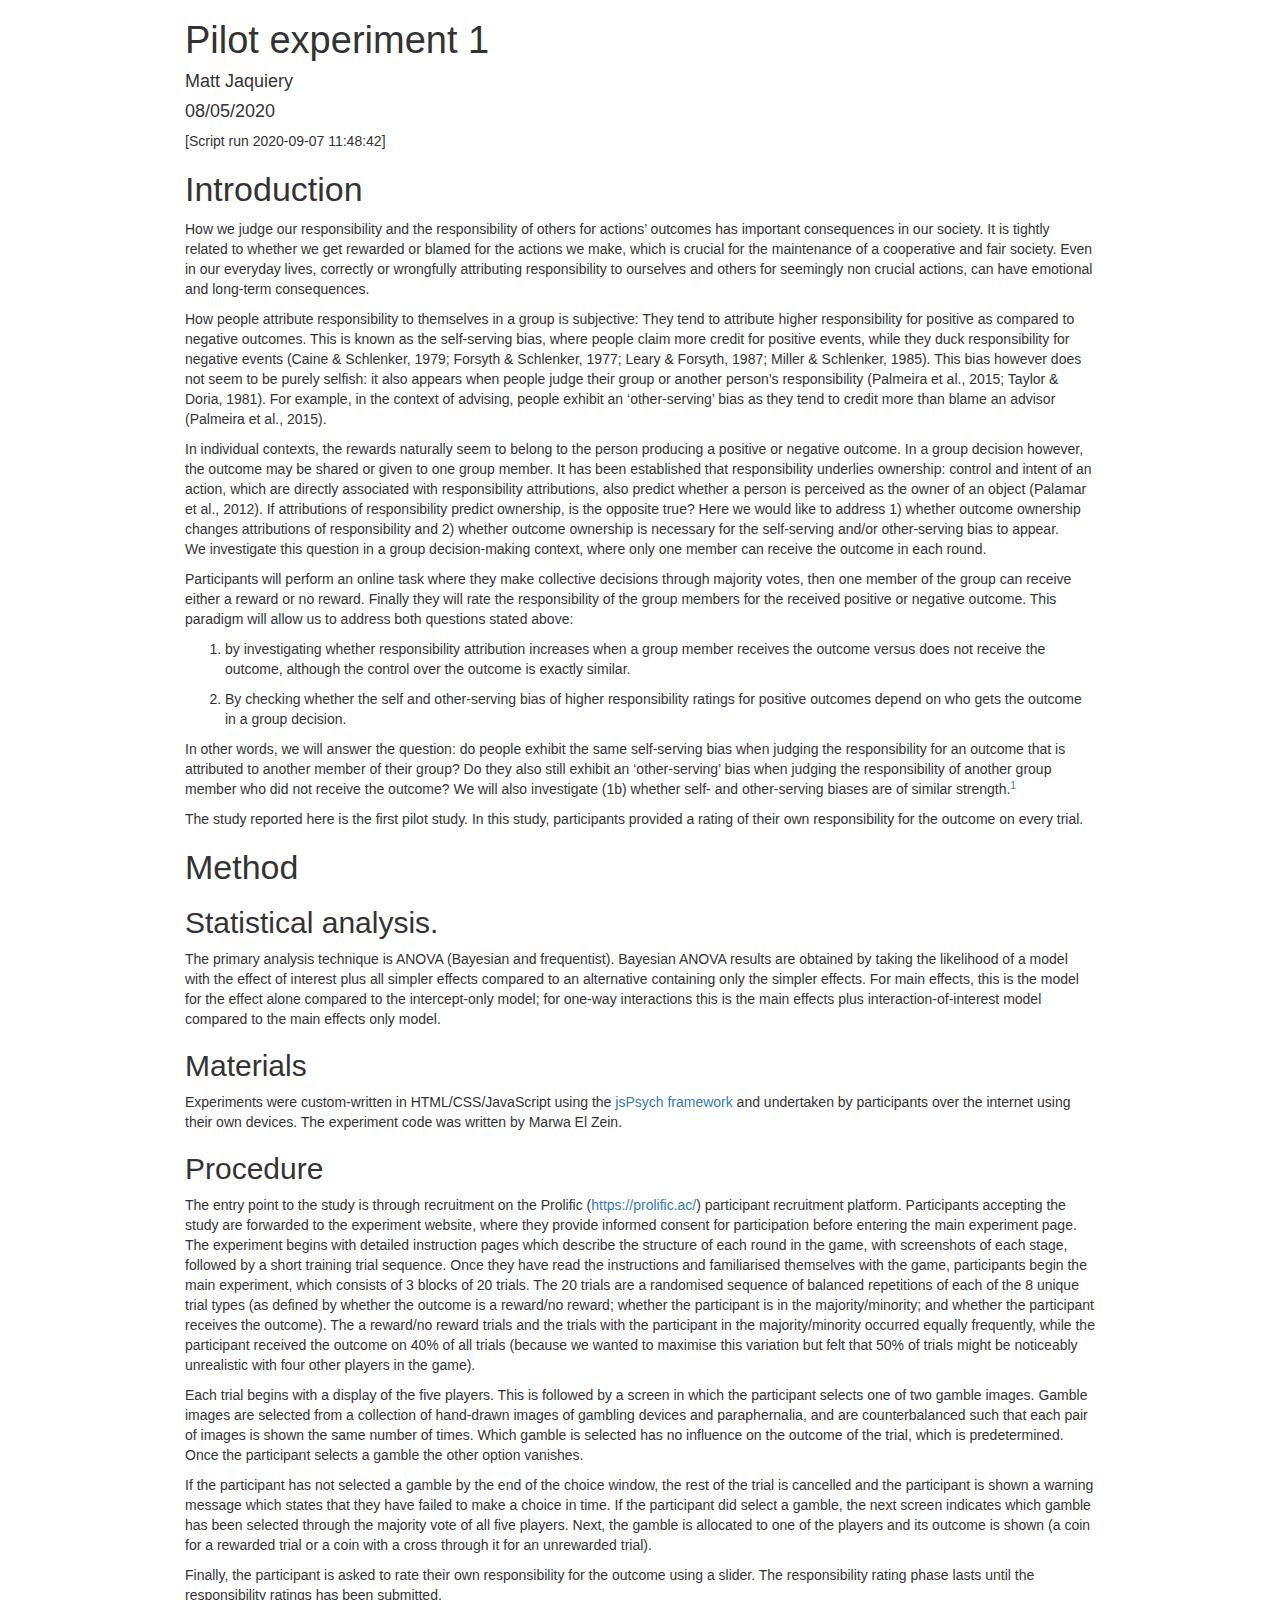
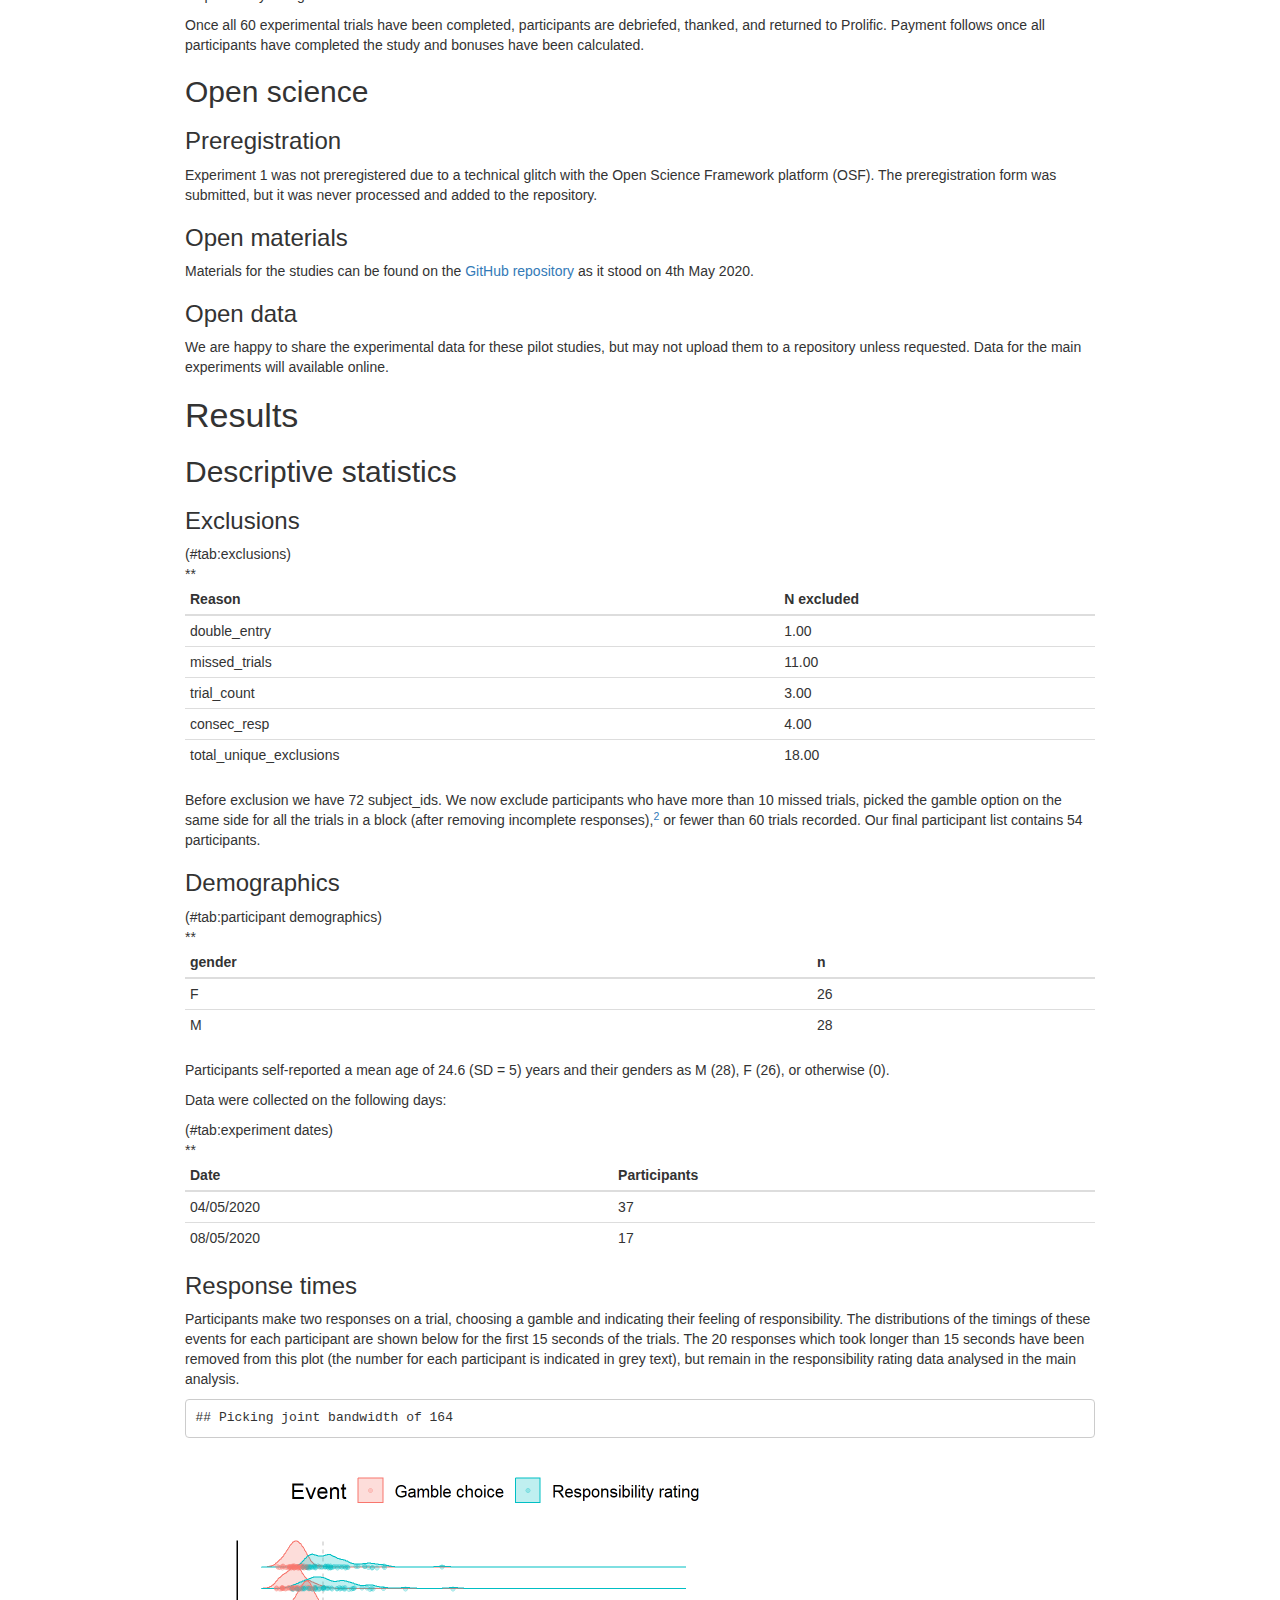
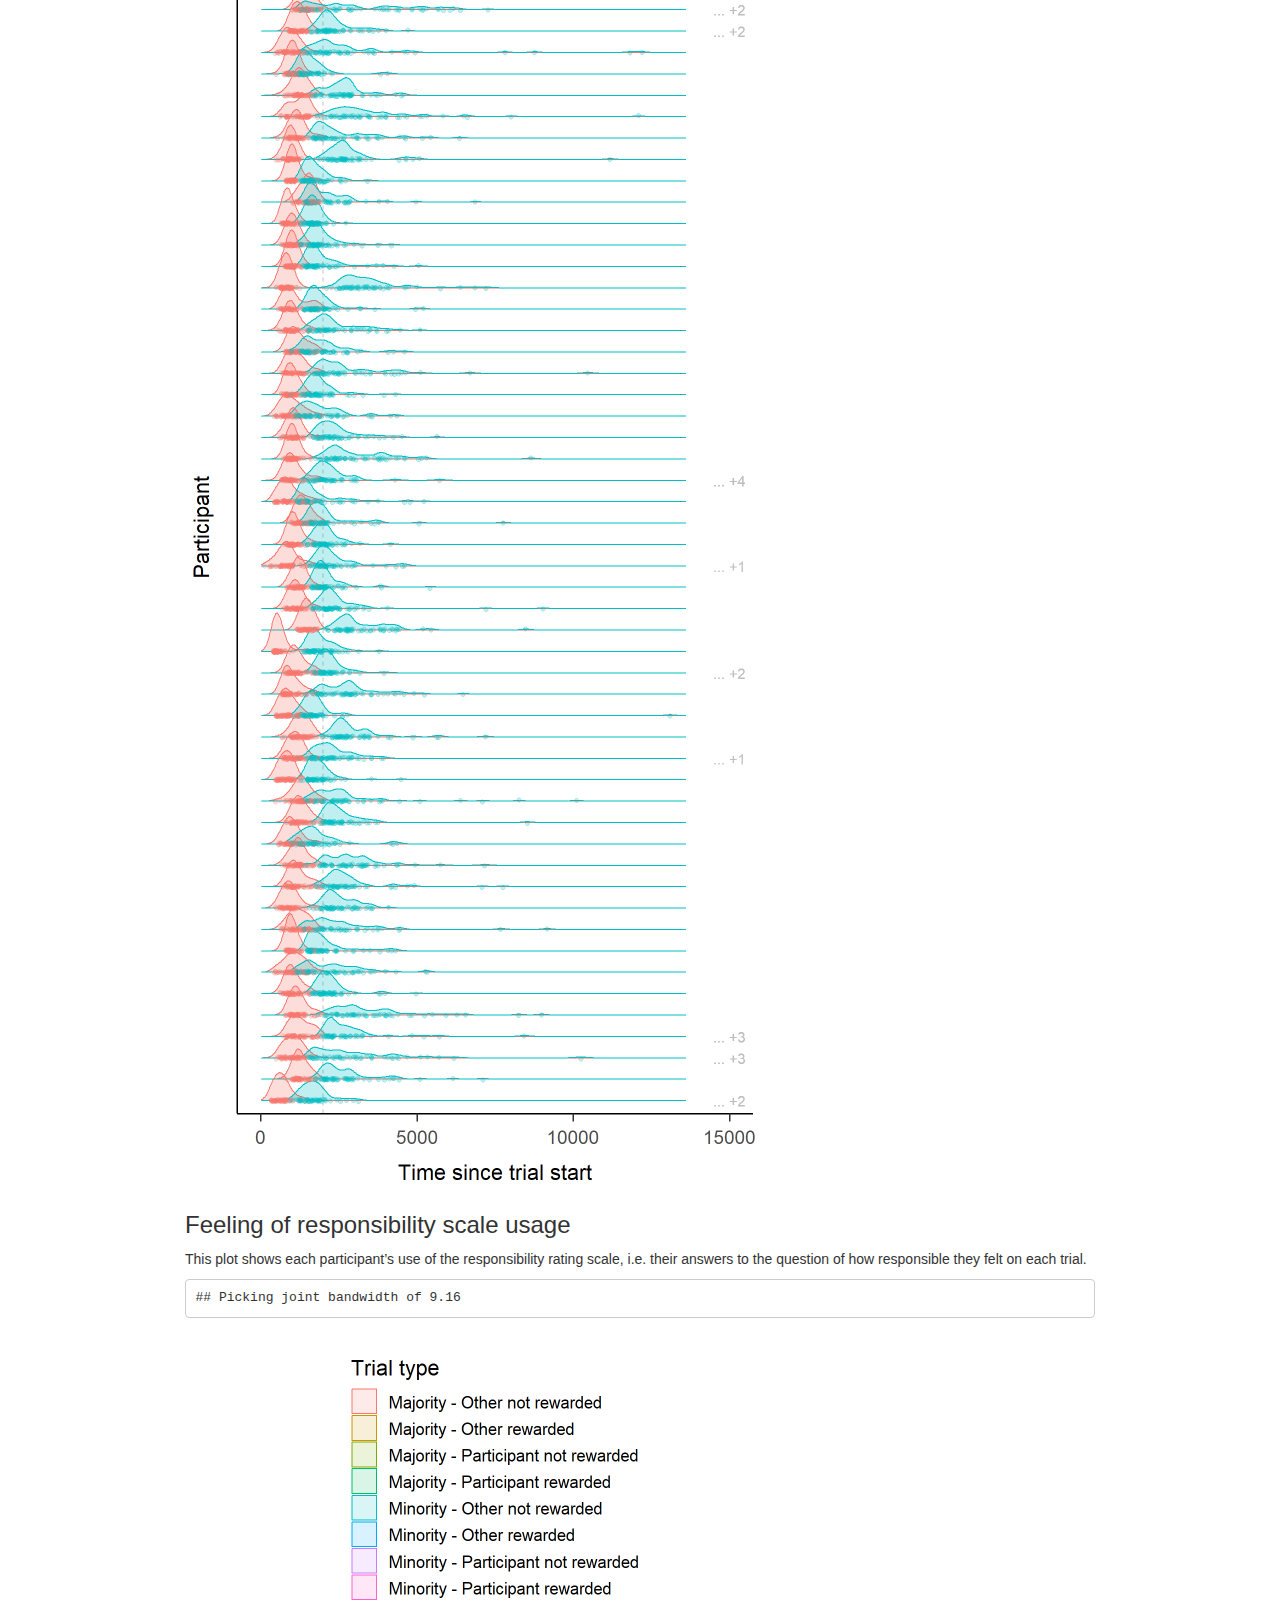
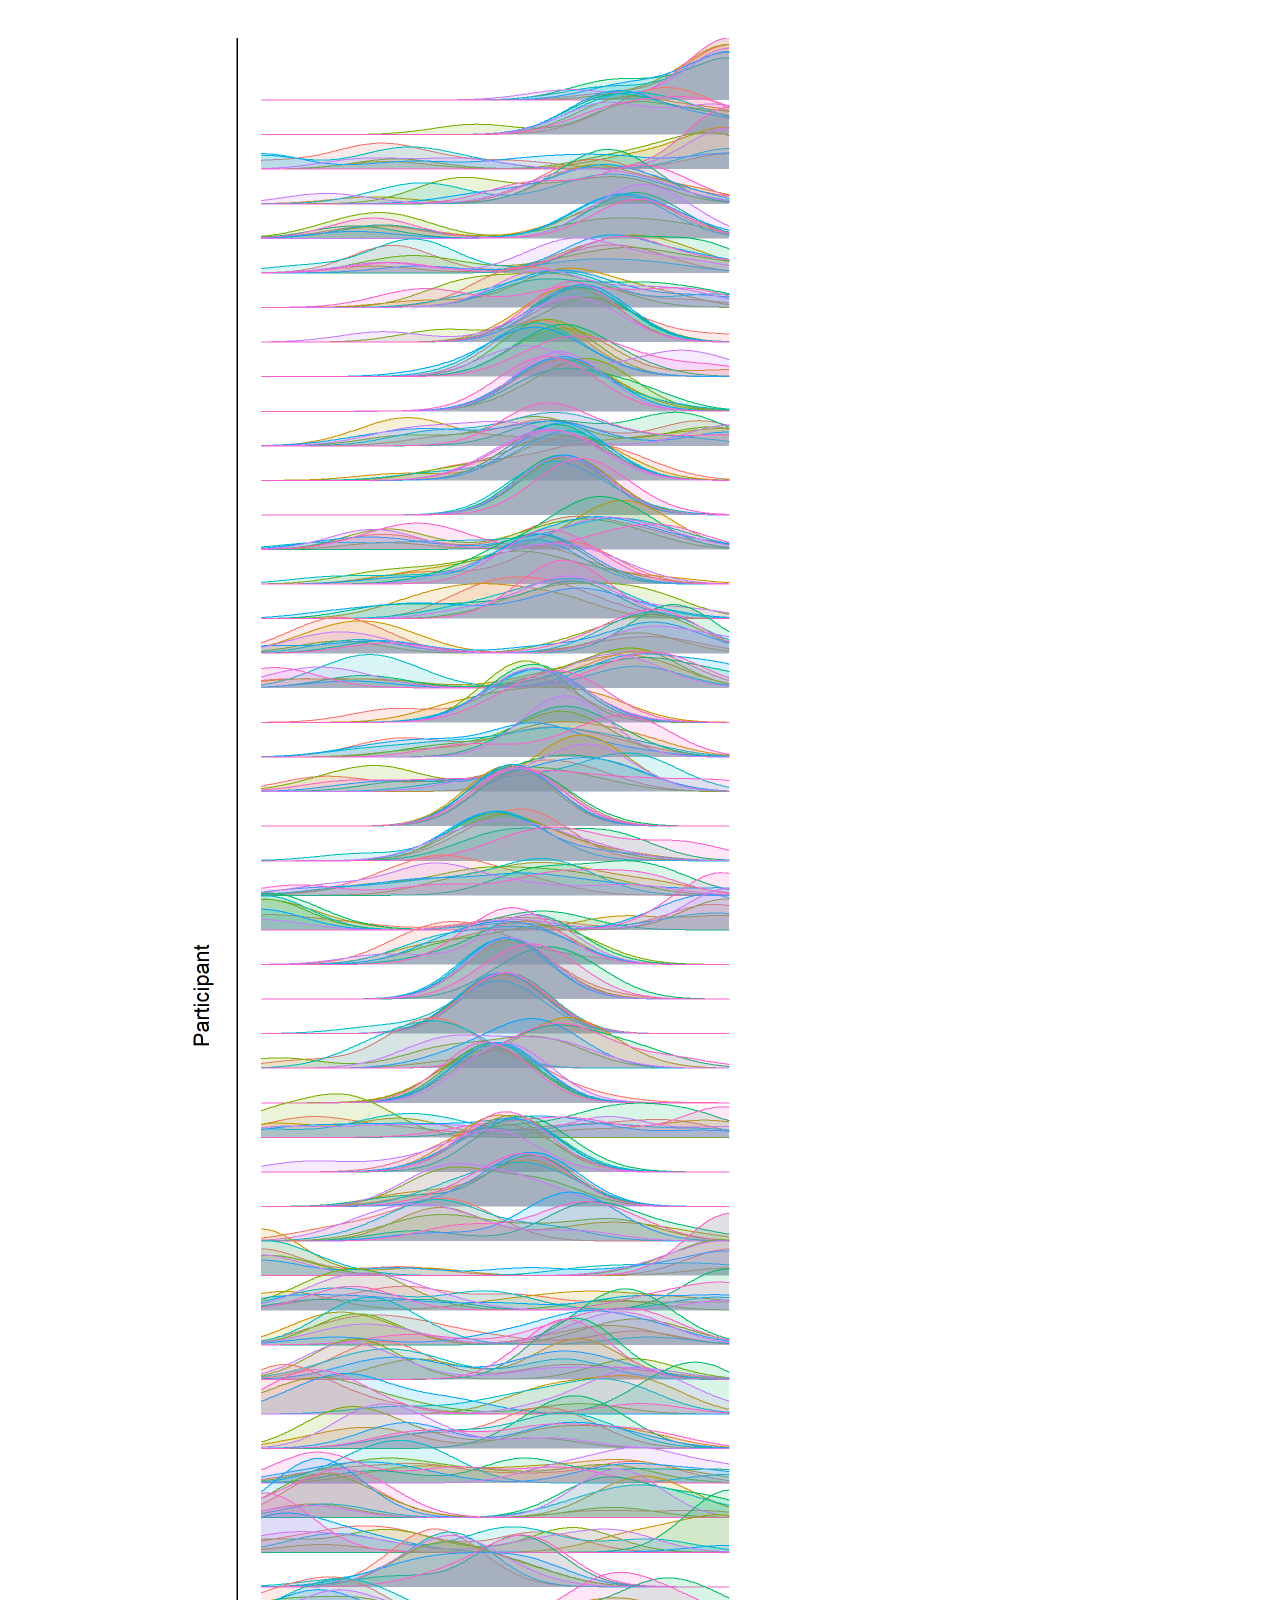
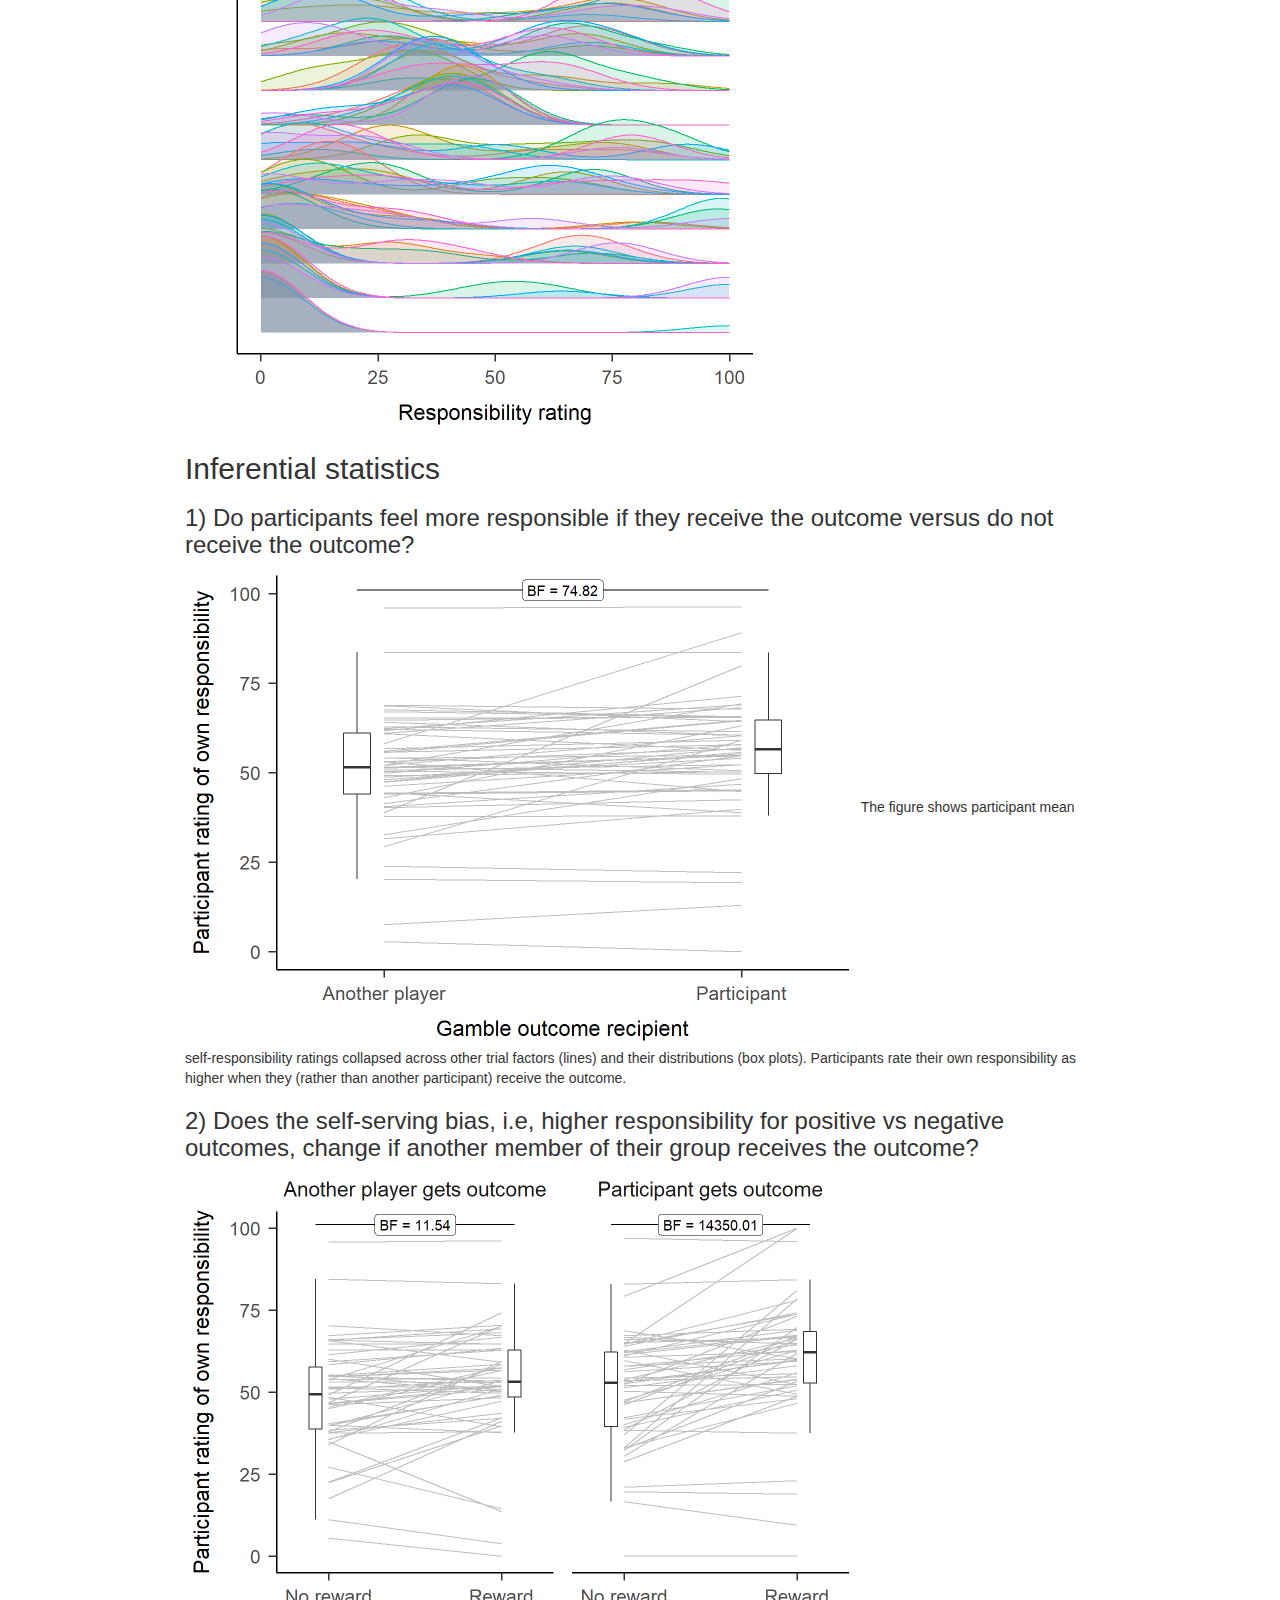
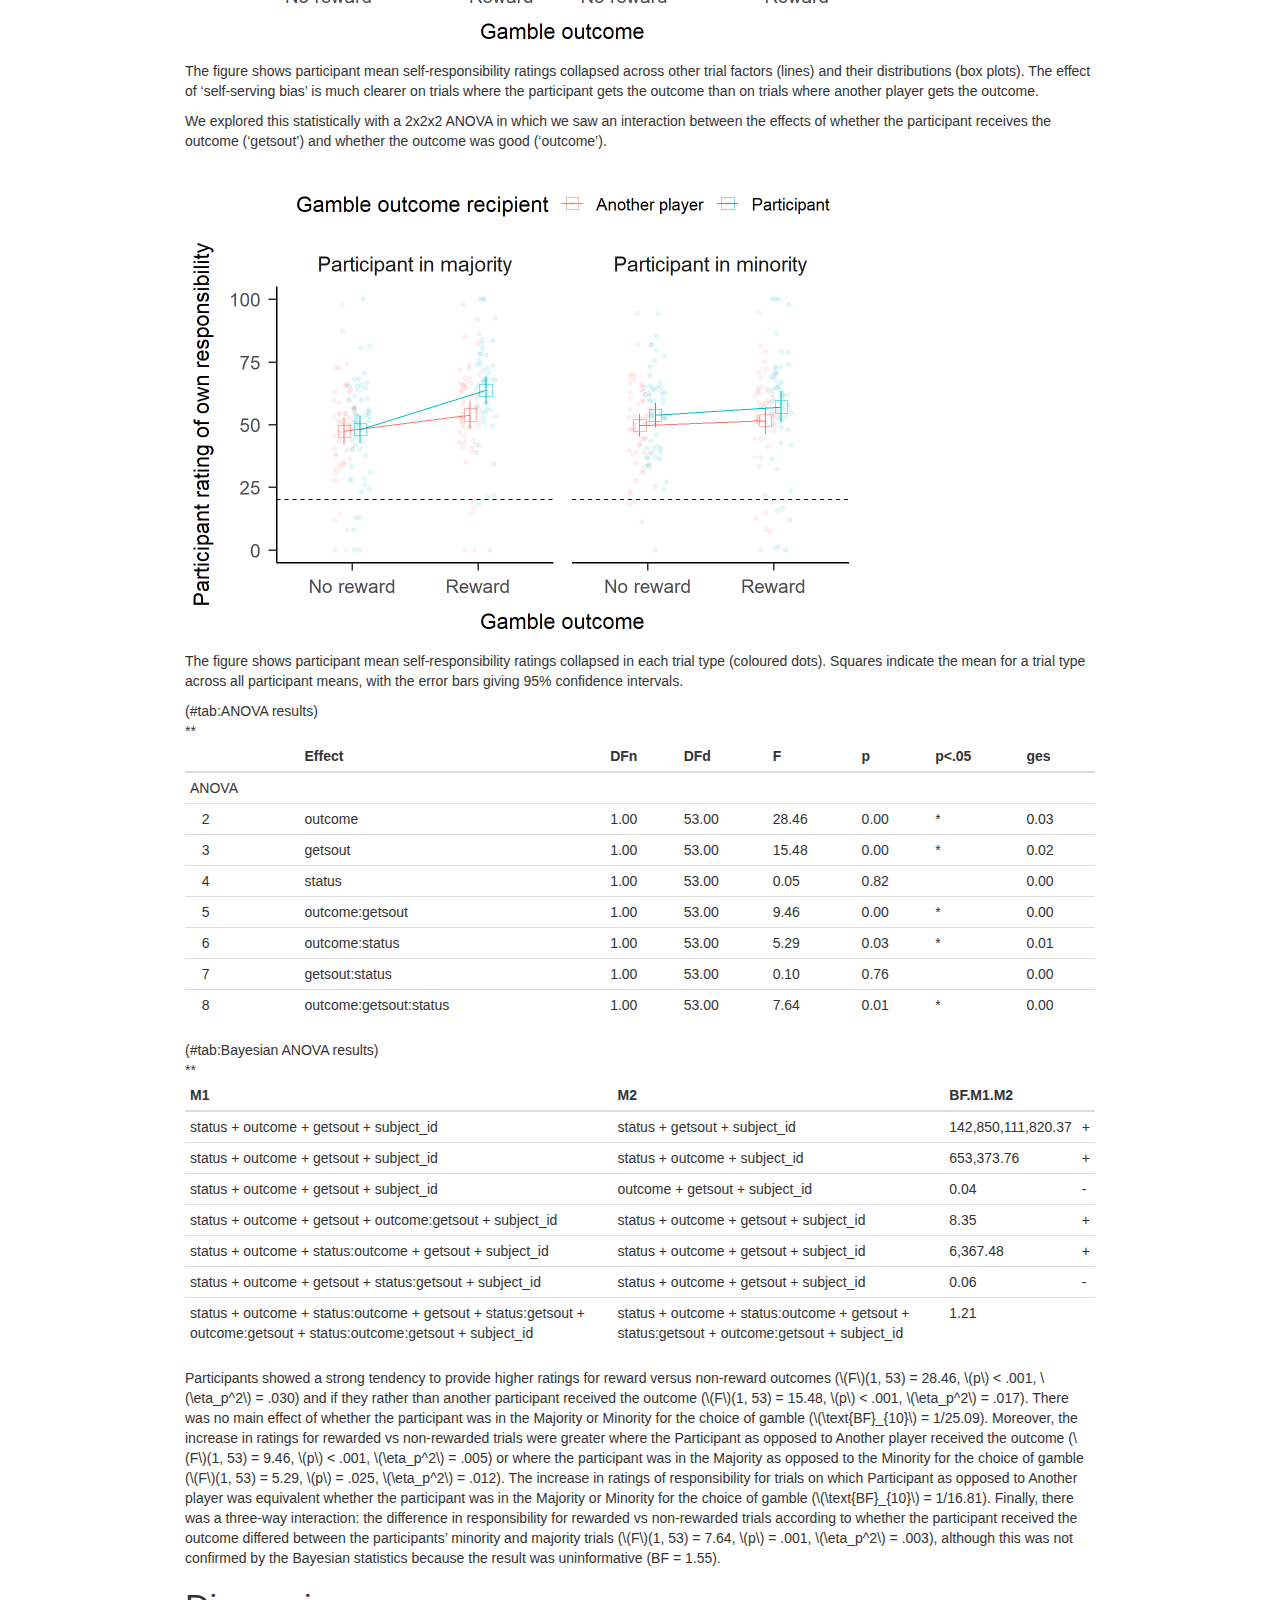
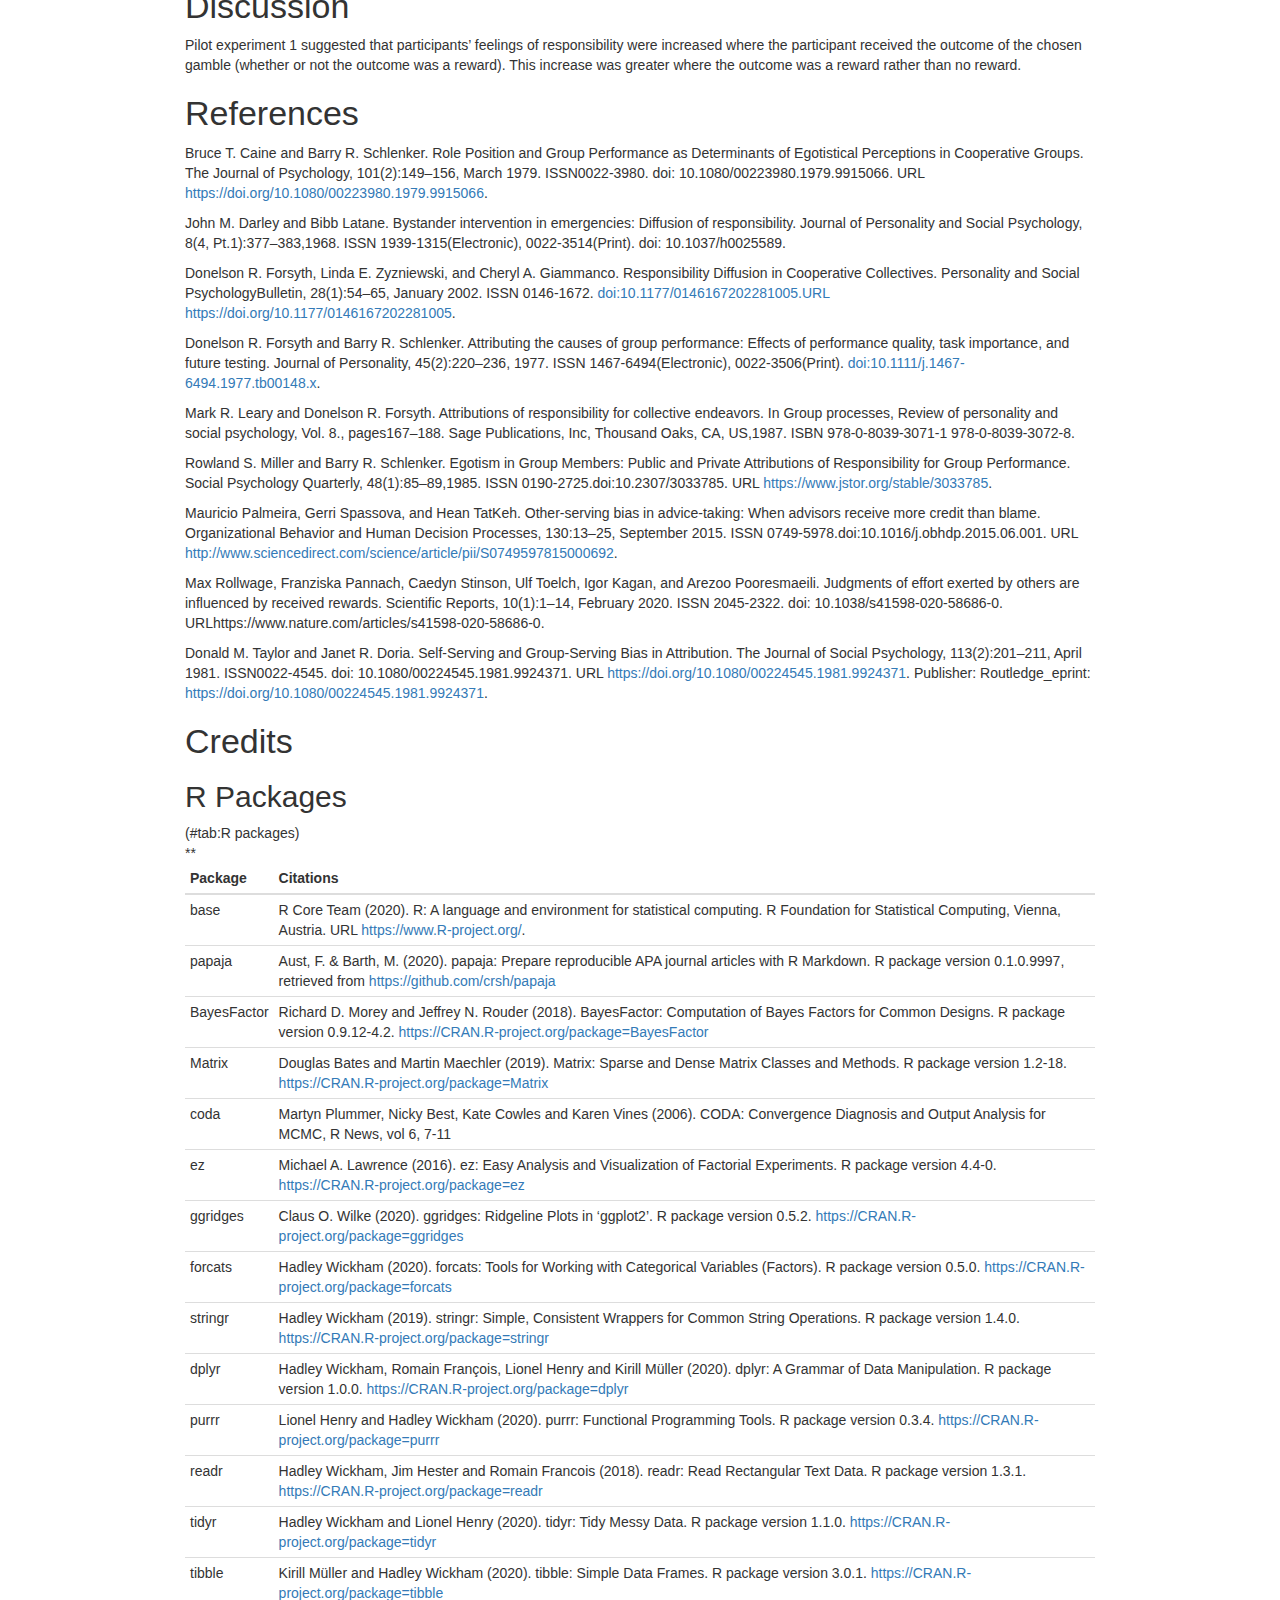
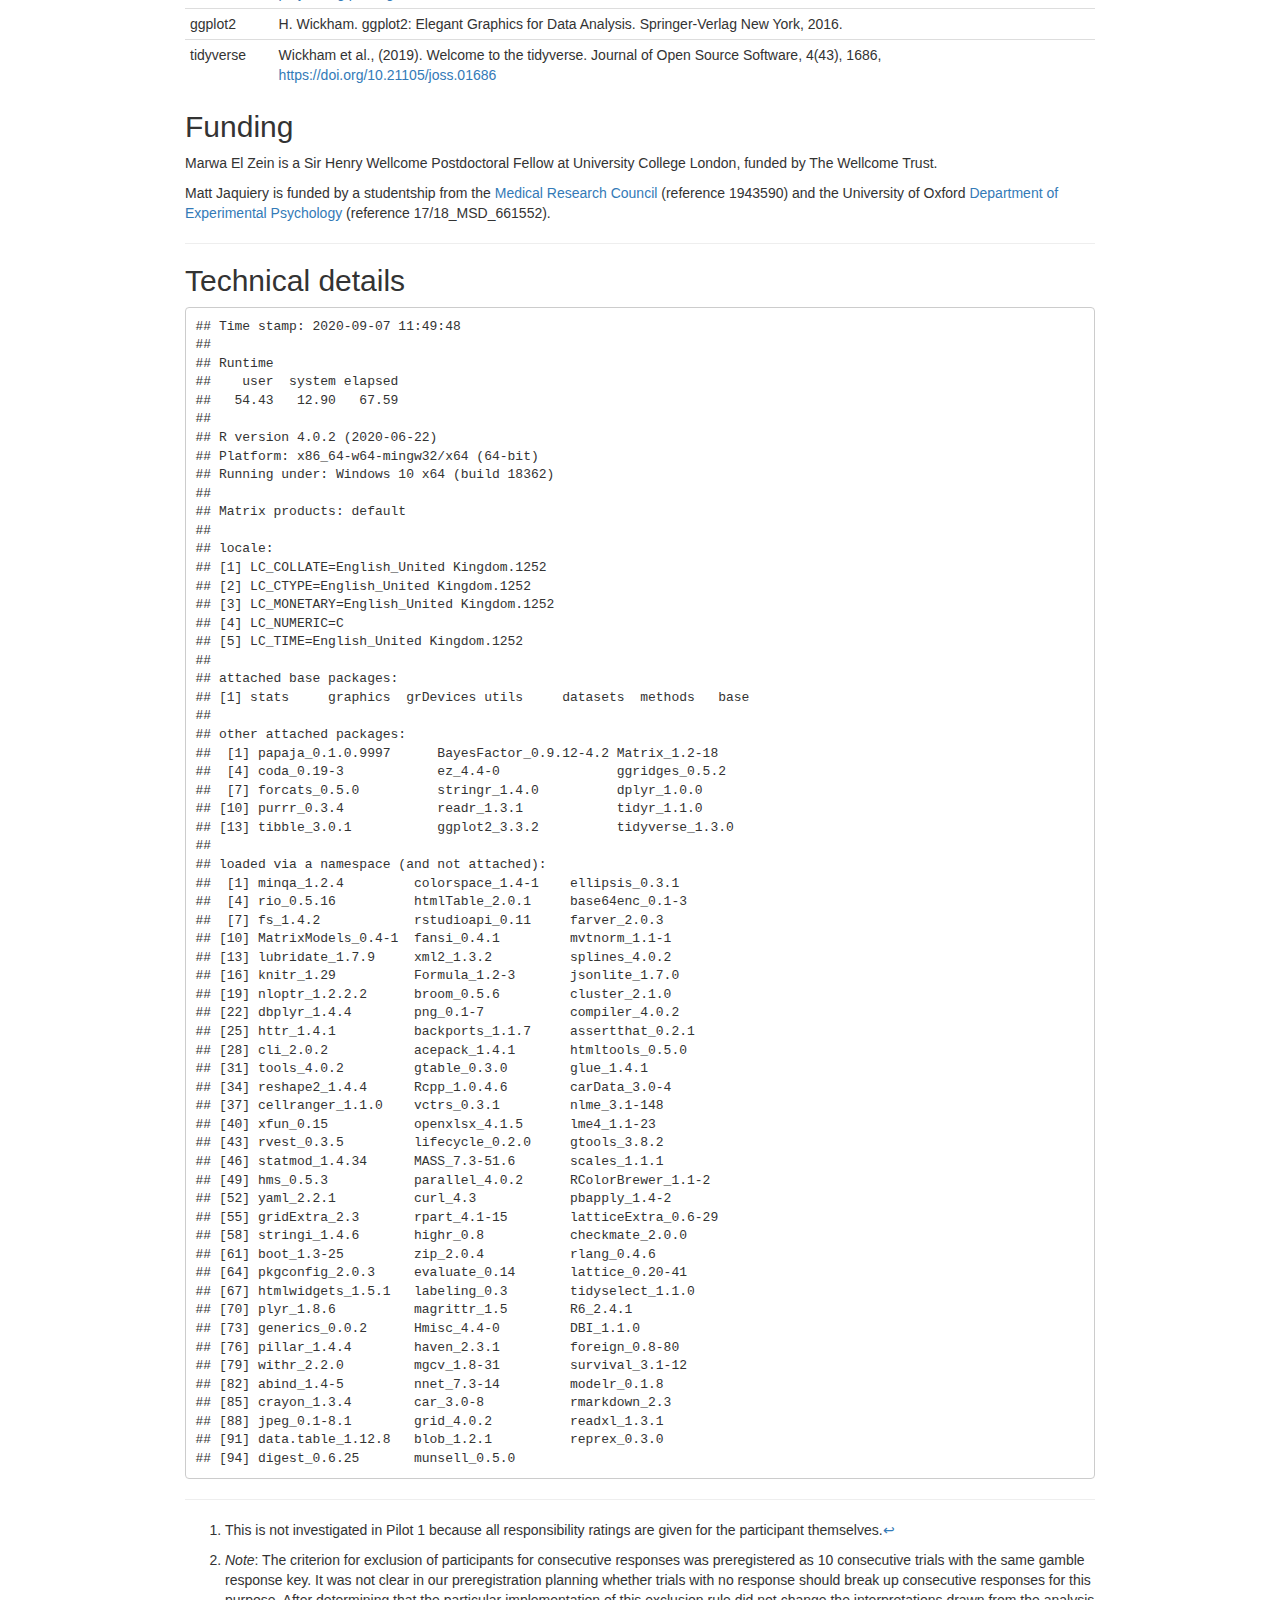
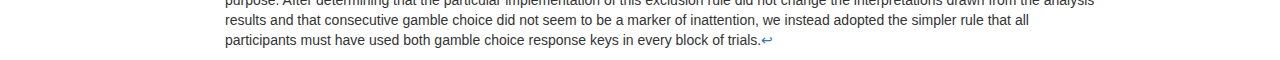
==== commit 7ff09a16: "Tweaks from Marwa's feedback" ====
--- a/analysis/2020-05-08_main-analysis.html
+++ b/analysis/2020-05-08_main-analysis.html
@@ -370,7 +370,7 @@
 </div>
 
 
-<p>[Script run 2020-08-31 17:25:57]</p>
+<p>[Script run 2020-09-07 11:48:42]</p>
 <div id="introduction" class="section level1">
 <h1>Introduction</h1>
 <p>How we judge our responsibility and the responsibility of others for actions’ outcomes has important consequences in our society. It is tightly related to whether we get rewarded or blamed for the actions we make, which is crucial for the maintenance of a cooperative and fair society. Even in our everyday lives, correctly or wrongfully attributing responsibility to ourselves and others for seemingly non crucial actions, can have emotional and long-term consequences.</p>
@@ -382,7 +382,7 @@
 <li><p>by investigating whether responsibility attribution increases when a group member receives the outcome versus does not receive the outcome, although the control over the outcome is exactly similar.</p></li>
 <li><p>By checking whether the self and other-serving bias of higher responsibility ratings for positive outcomes depend on who gets the outcome in a group decision.</p></li>
 </ol>
-<p>In other words, we will answer the question: do people exhibit the same self-serving bias when judging the responsibility for an outcome that is attributed to another member of their group? Do they also still exhibit an ‘other-serving’ bias when judging the responsibility of another group member who did not receive the outcome? We will also investigate (1b) whether self- and other-serving biases are of similar strength.</p>
+<p>In other words, we will answer the question: do people exhibit the same self-serving bias when judging the responsibility for an outcome that is attributed to another member of their group? Do they also still exhibit an ‘other-serving’ bias when judging the responsibility of another group member who did not receive the outcome? We will also investigate (1b) whether self- and other-serving biases are of similar strength.<a href="#fn1" class="footnote-ref" id="fnref1"><sup>1</sup></a></p>
 <p>The study reported here is the first pilot study. In this study, participants provided a rating of their own responsibility for the outcome on every trial.</p>
 </div>
 <div id="method" class="section level1">
@@ -397,7 +397,7 @@
 </div>
 <div id="procedure" class="section level2">
 <h2>Procedure</h2>
-<p>The entry point to the study is through recruitment on the Prolific (<a href="https://prolific.ac/" class="uri">https://prolific.ac/</a>) participant recruitment platform. Participants accepting the study are forwarded to the experiment website, where they provide informed consent for participation before entering the main experiment page. The experiment begins with detailed instruction pages which describe the structure of each round in the game, with screenshots of each stage, followed by a short training trial sequence. Once they have read the instructions and familiarised themselves with the game, participants begin the main experiment, which consists of 3 blocks of 20 trials. The 20 trials are a randomised sequence of balanced repetitions of each of the 8 unique trial types (as defined by whether the outcome is good/neutral; whether the participant is in the majority/minority; and whether the participant receives the outcome). The good/neutral trials and the trials with the participant in the majority/minority occurred equally frequently, while the participant received the outcome on 40% of all trials (because we wanted to maximise this variation but felt that 50% of trials might be noticeably unrealistic with four other players in the game).</p>
+<p>The entry point to the study is through recruitment on the Prolific (<a href="https://prolific.ac/" class="uri">https://prolific.ac/</a>) participant recruitment platform. Participants accepting the study are forwarded to the experiment website, where they provide informed consent for participation before entering the main experiment page. The experiment begins with detailed instruction pages which describe the structure of each round in the game, with screenshots of each stage, followed by a short training trial sequence. Once they have read the instructions and familiarised themselves with the game, participants begin the main experiment, which consists of 3 blocks of 20 trials. The 20 trials are a randomised sequence of balanced repetitions of each of the 8 unique trial types (as defined by whether the outcome is a reward/no reward; whether the participant is in the majority/minority; and whether the participant receives the outcome). The a reward/no reward trials and the trials with the participant in the majority/minority occurred equally frequently, while the participant received the outcome on 40% of all trials (because we wanted to maximise this variation but felt that 50% of trials might be noticeably unrealistic with four other players in the game).</p>
 <p>Each trial begins with a display of the five players. This is followed by a screen in which the participant selects one of two gamble images. Gamble images are selected from a collection of hand-drawn images of gambling devices and paraphernalia, and are counterbalanced such that each pair of images is shown the same number of times. Which gamble is selected has no influence on the outcome of the trial, which is predetermined. Once the participant selects a gamble the other option vanishes.</p>
 <p>If the participant has not selected a gamble by the end of the choice window, the rest of the trial is cancelled and the participant is shown a warning message which states that they have failed to make a choice in time. If the participant did select a gamble, the next screen indicates which gamble has been selected through the majority vote of all five players. Next, the gamble is allocated to one of the players and its outcome is shown (a coin for a rewarded trial or a coin with a cross through it for an unrewarded trial).</p>
 <p>Finally, the participant is asked to rate their own responsibility for the outcome using a slider. The responsibility rating phase lasts until the responsibility ratings has been submitted.</p>
@@ -453,15 +453,15 @@
 </tr>
 <tr class="even">
 <td align="left">consec_resp</td>
-<td align="left">14.00</td>
+<td align="left">4.00</td>
 </tr>
 <tr class="odd">
 <td align="left">total_unique_exclusions</td>
-<td align="left">26.00</td>
+<td align="left">18.00</td>
 </tr>
 </tbody>
 </table>
-<p>Before exclusion we have 72 subject_ids. We now exclude participants who have more than 10 missed trials, more than 10 consecutive left or right responses (after removing incomplete responses), or fewer than 60 trials recorded. Our final participant list contains 46 participants.</p>
+<p>Before exclusion we have 72 subject_ids. We now exclude participants who have more than 10 missed trials, picked the gamble option on the same side for all the trials in a block (after removing incomplete responses),<a href="#fn2" class="footnote-ref" id="fnref2"><sup>2</sup></a> or fewer than 60 trials recorded. Our final participant list contains 54 participants.</p>
 </div>
 <div id="demographics" class="section level3">
 <h3>Demographics</h3>
@@ -481,15 +481,15 @@
 <tbody>
 <tr class="odd">
 <td align="left">F</td>
-<td align="left">21</td>
+<td align="left">26</td>
 </tr>
 <tr class="even">
 <td align="left">M</td>
-<td align="left">25</td>
+<td align="left">28</td>
 </tr>
 </tbody>
 </table>
-<p>Participants self-reported a mean age of 25 (SD = 5.3) years and their genders as M (25), F (21), or otherwise (0).</p>
+<p>Participants self-reported a mean age of 24.6 (SD = 5) years and their genders as M (28), F (26), or otherwise (0).</p>
 <p>Data were collected on the following days:</p>
 <caption>
 (#tab:experiment dates)
@@ -507,7 +507,7 @@
 <tbody>
 <tr class="odd">
 <td align="left">04/05/2020</td>
-<td align="left">29</td>
+<td align="left">37</td>
 </tr>
 <tr class="even">
 <td align="left">08/05/2020</td>
@@ -518,20 +518,30 @@
 </div>
 <div id="response-times" class="section level3">
 <h3>Response times</h3>
-<p>Participants make two responses on a trial, choosing a gamble and indicating their feeling of responsibility. The distributions of the timings of these events for each participant are shown below for the first 15 seconds of the trials. The 16 responses which took longer than 15 seconds have been removed from this plot (the number for each participant is indicated in grey text), but remain in the responsibility rating data analysed in the main analysis.</p>
-<pre><code>## Picking joint bandwidth of 162</code></pre>
-<p><img src="[data-uri]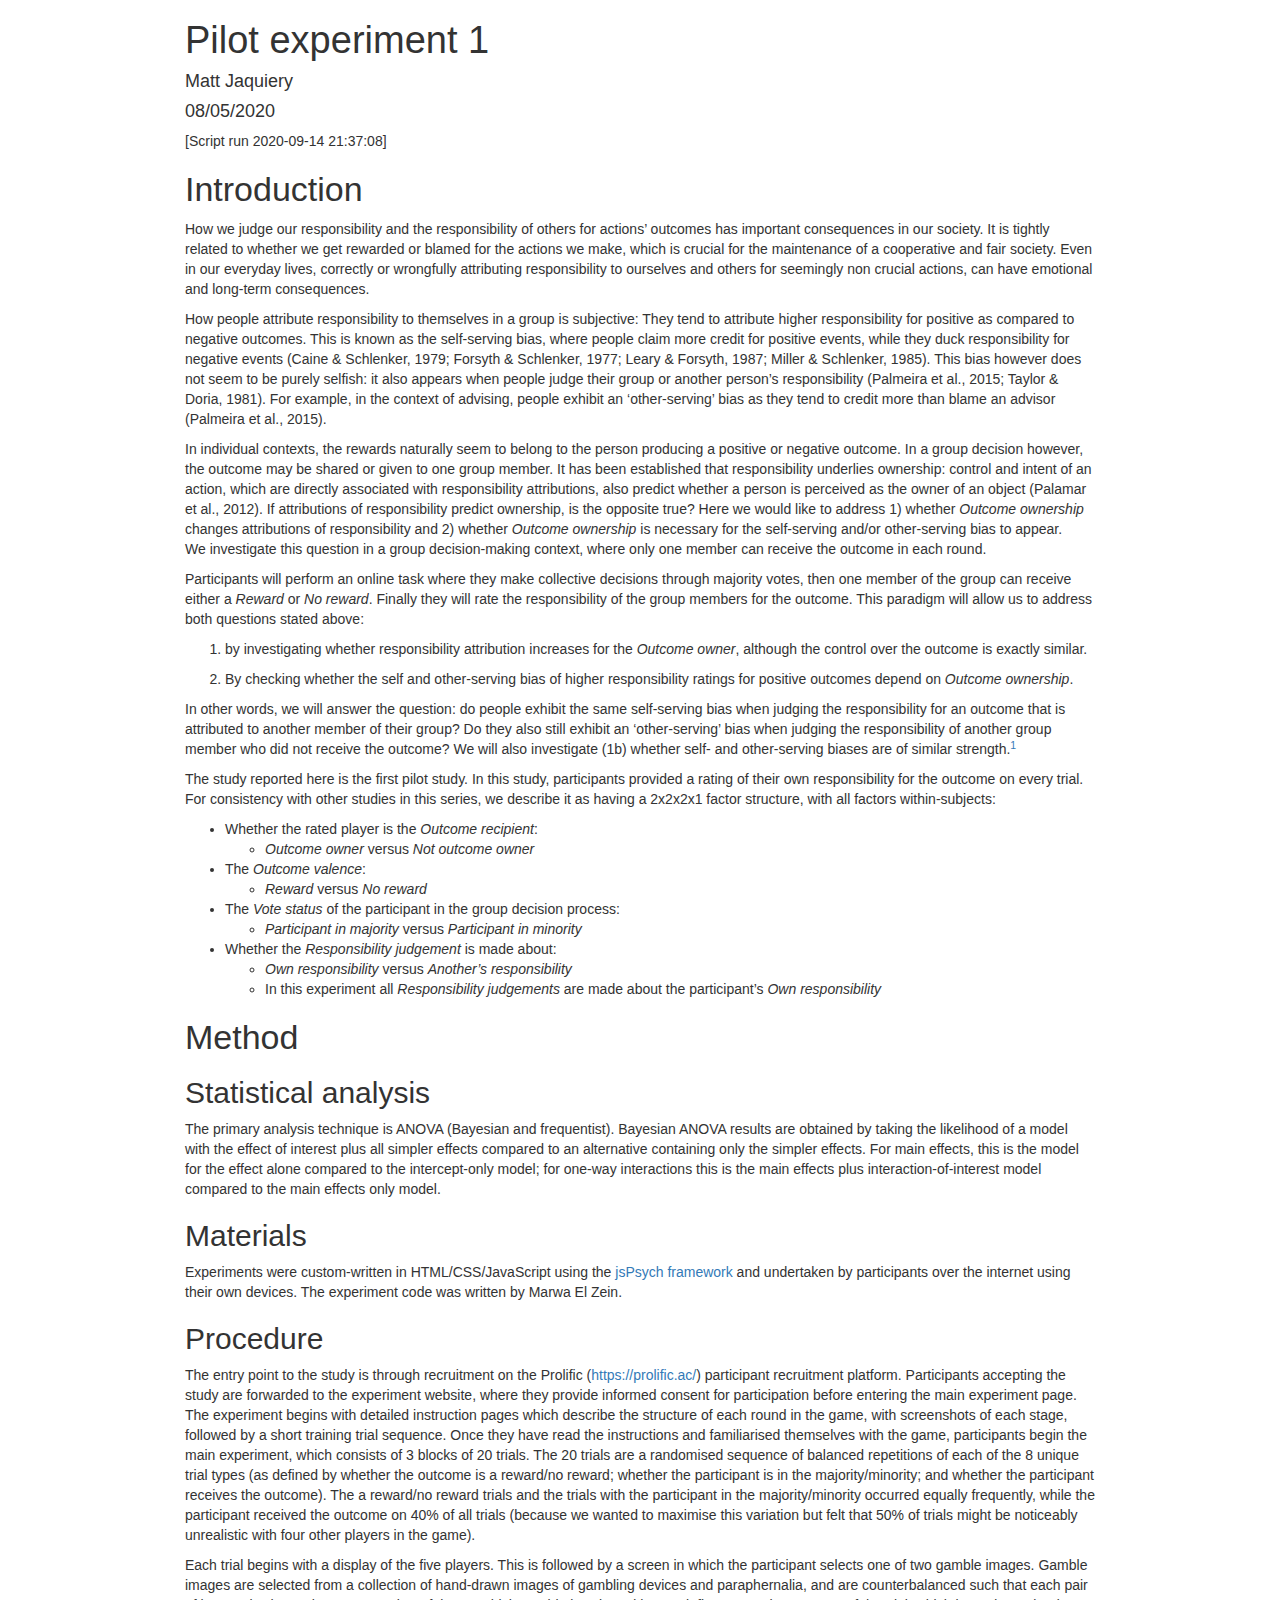
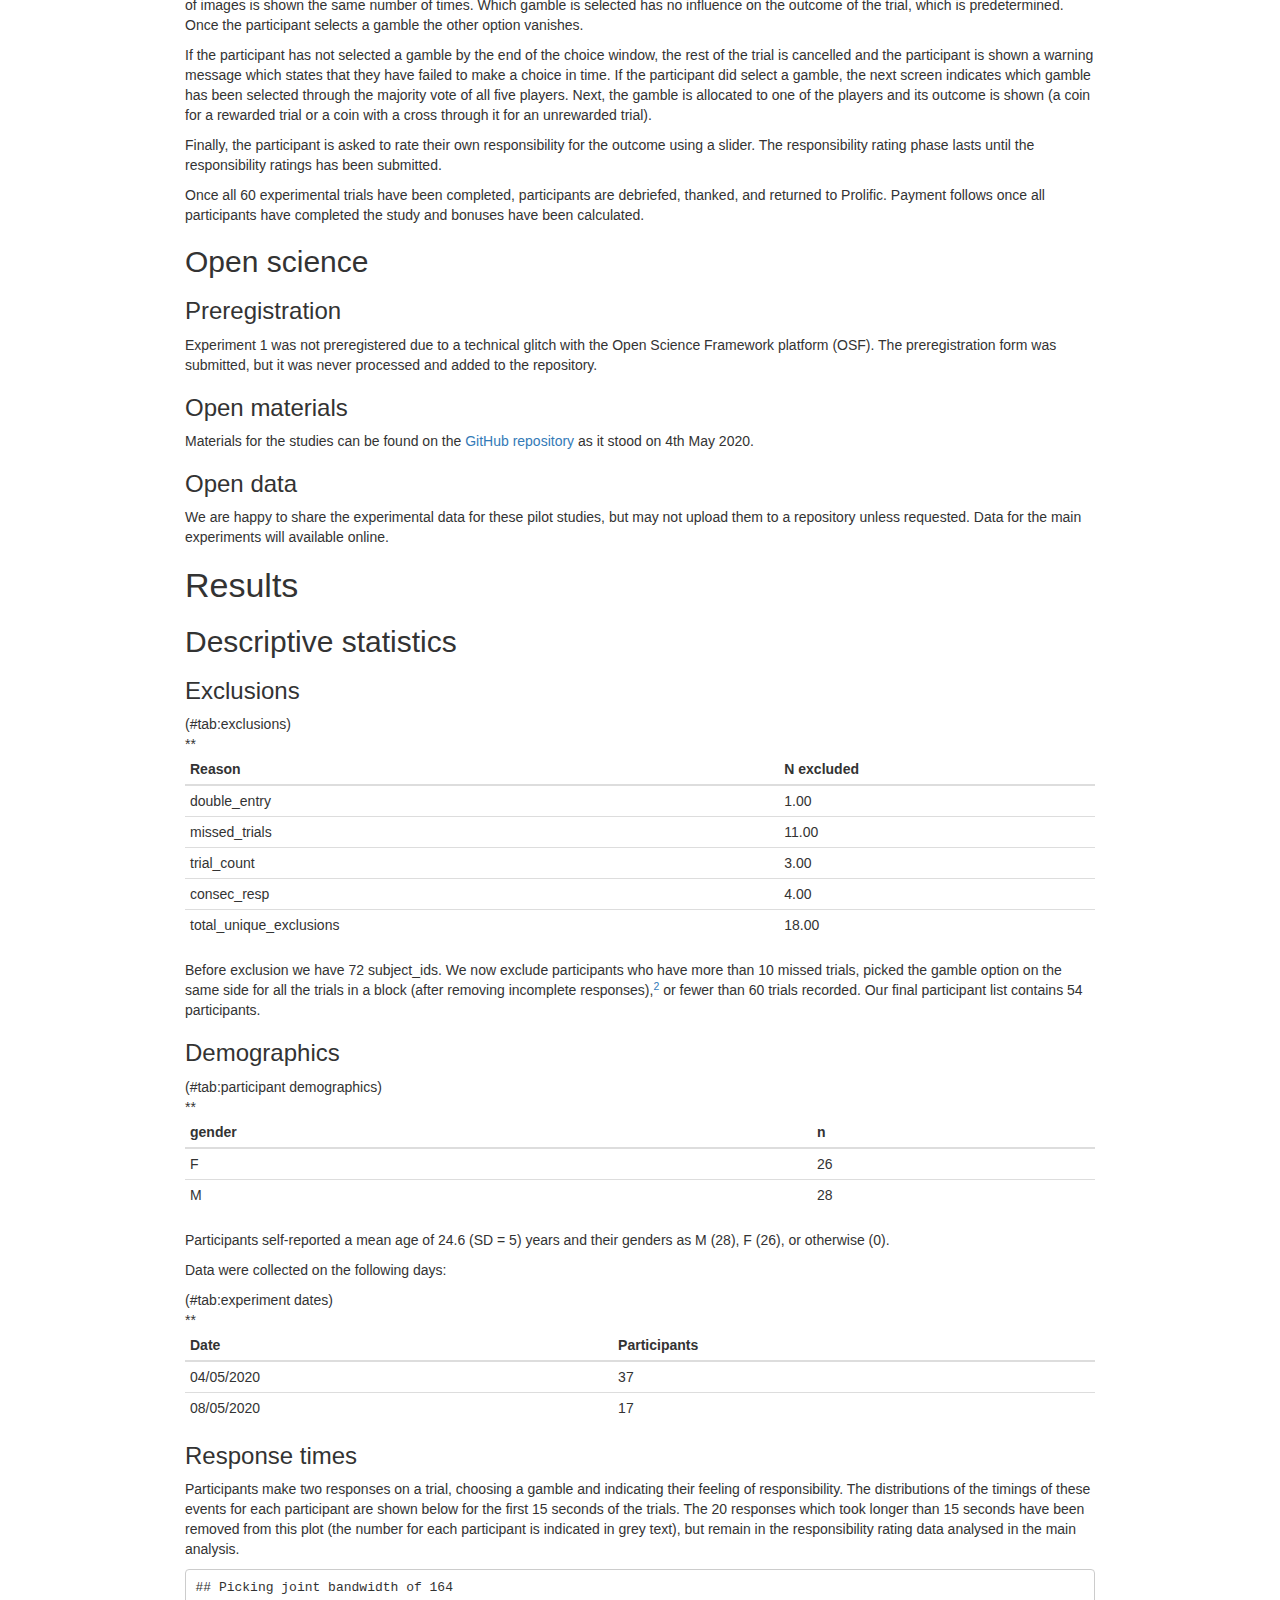
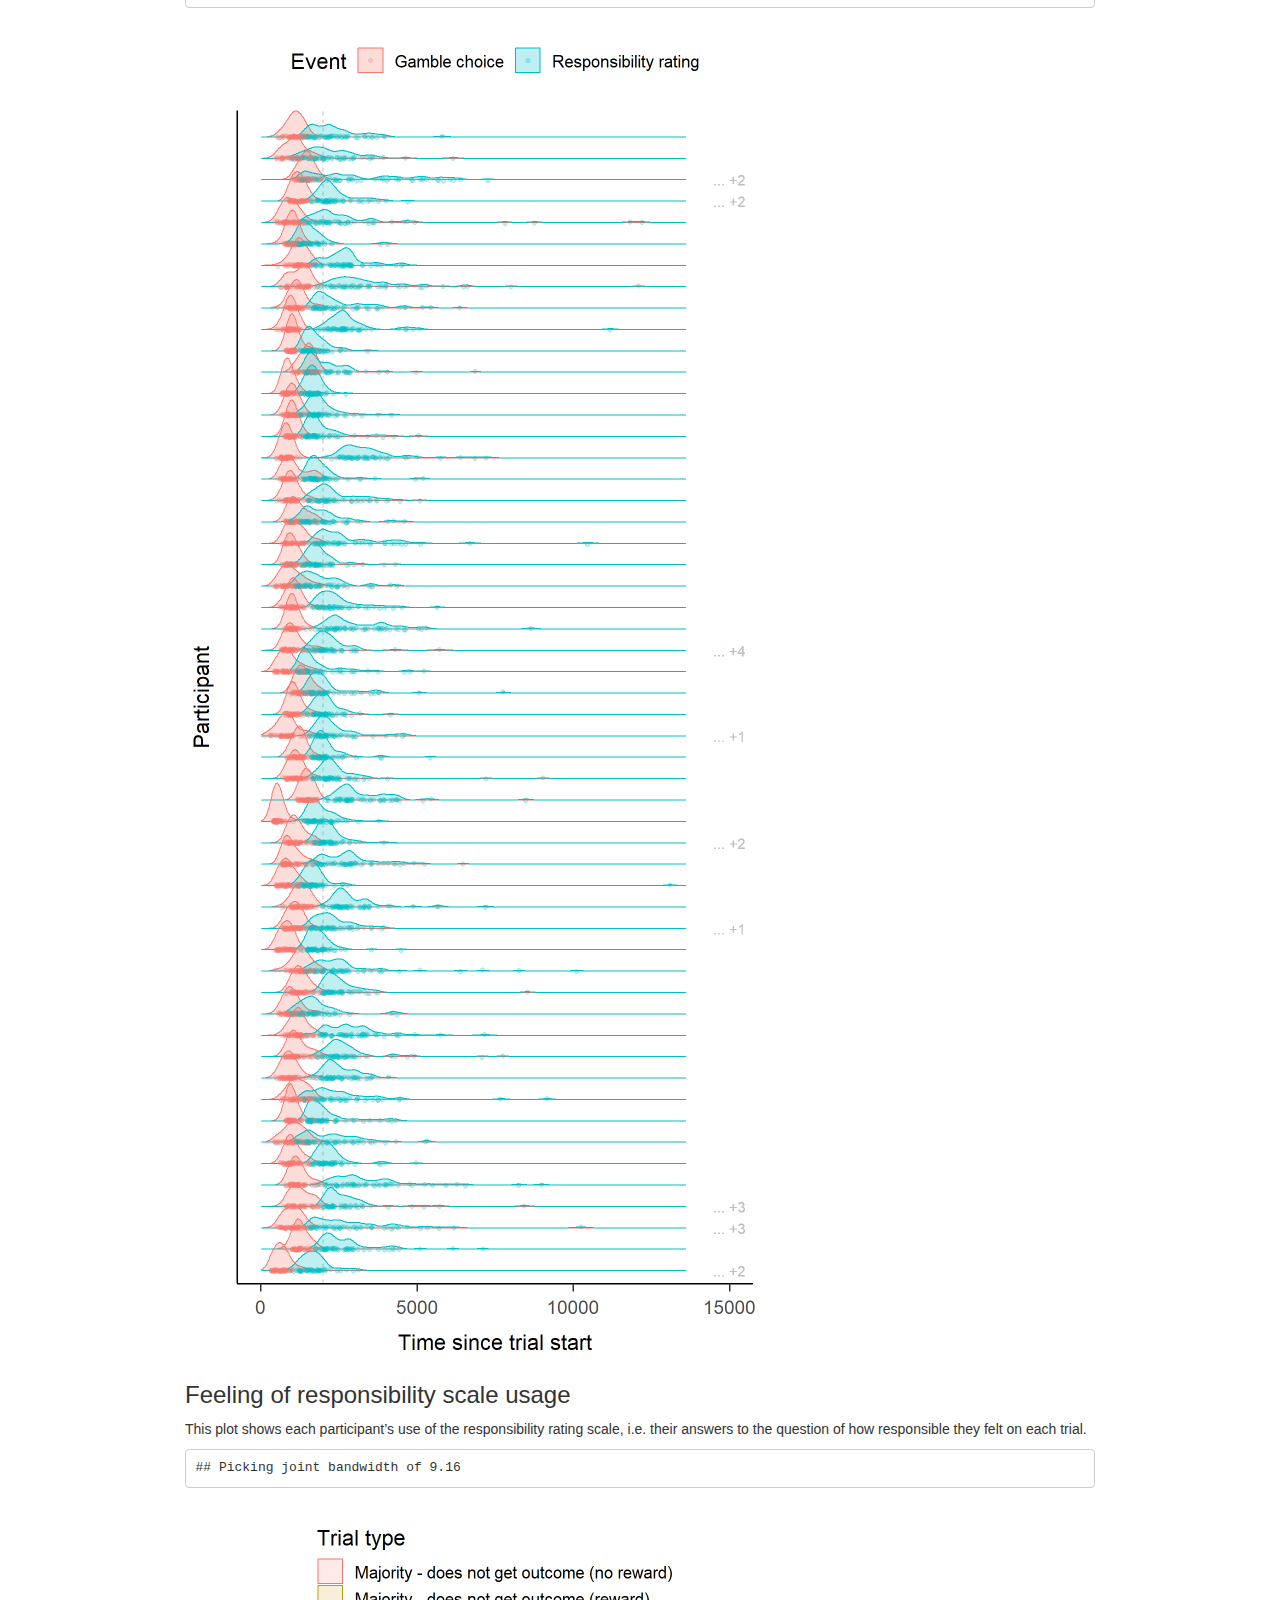
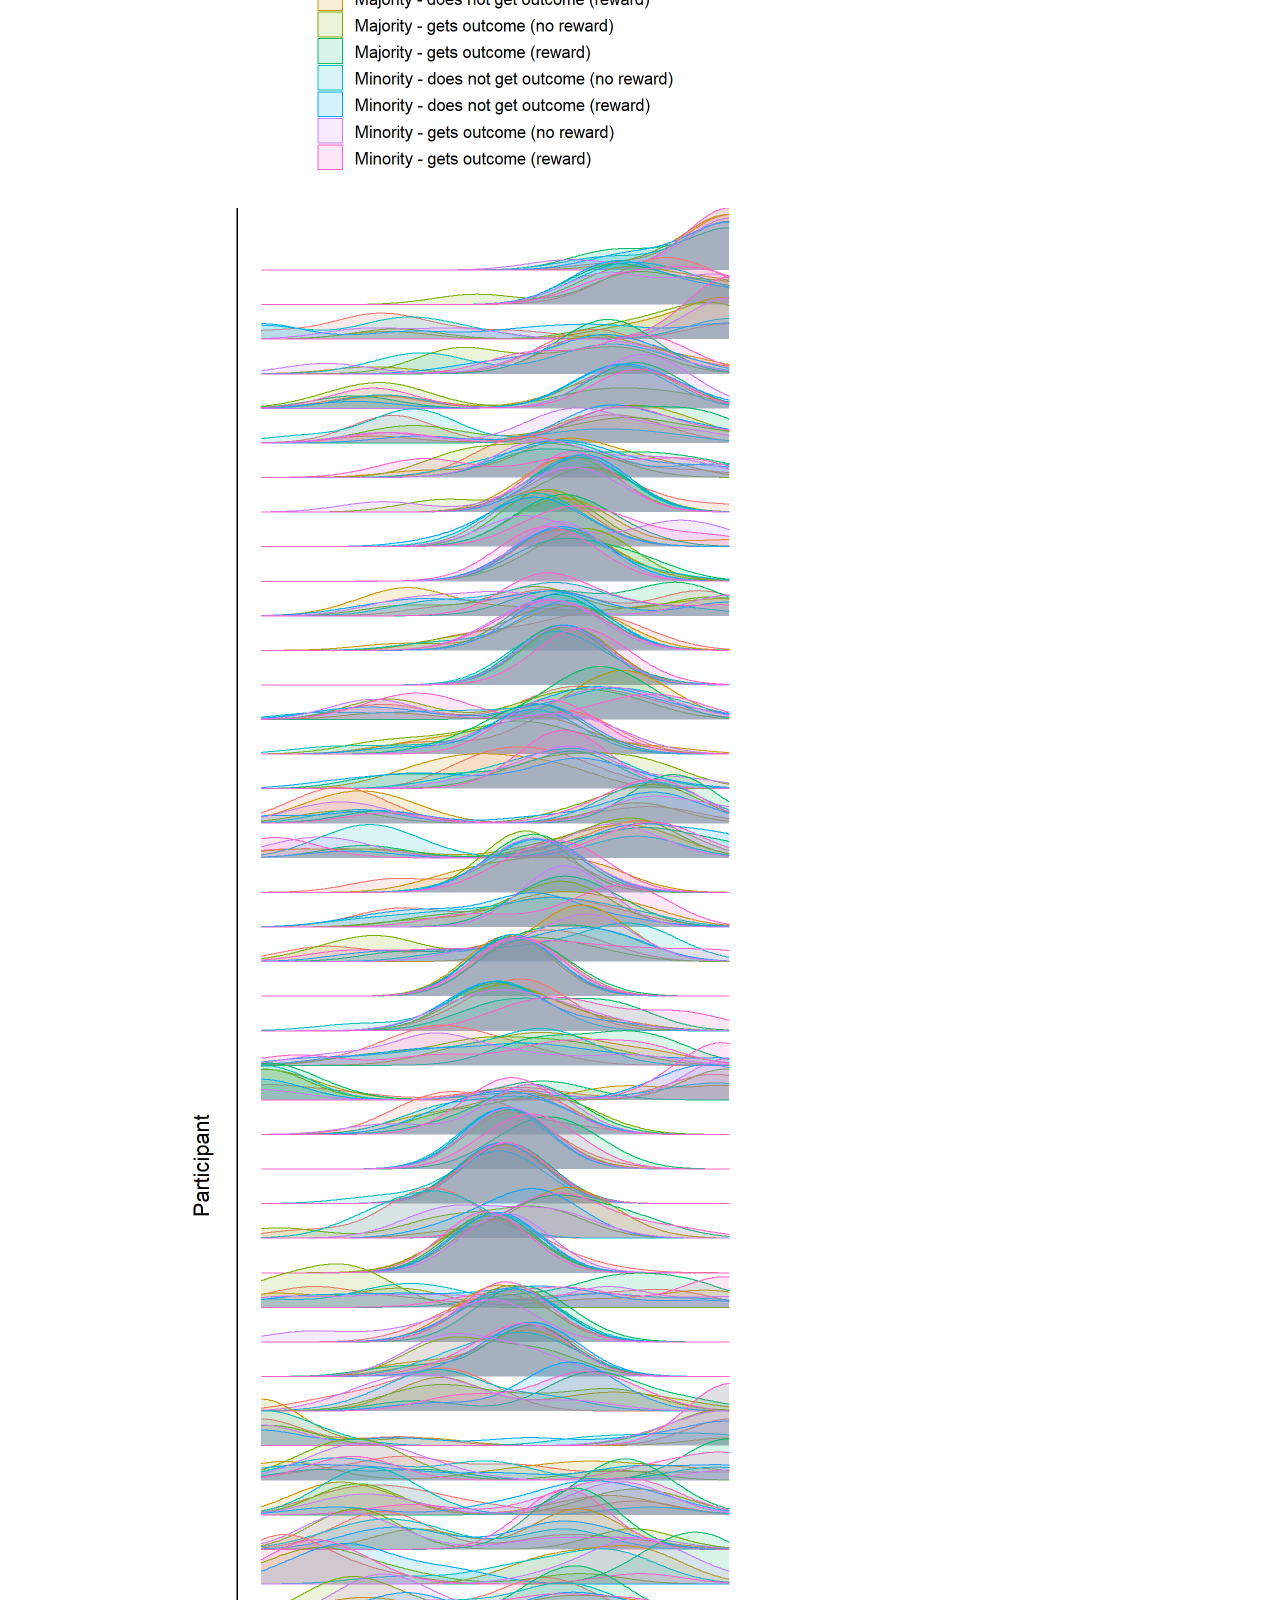
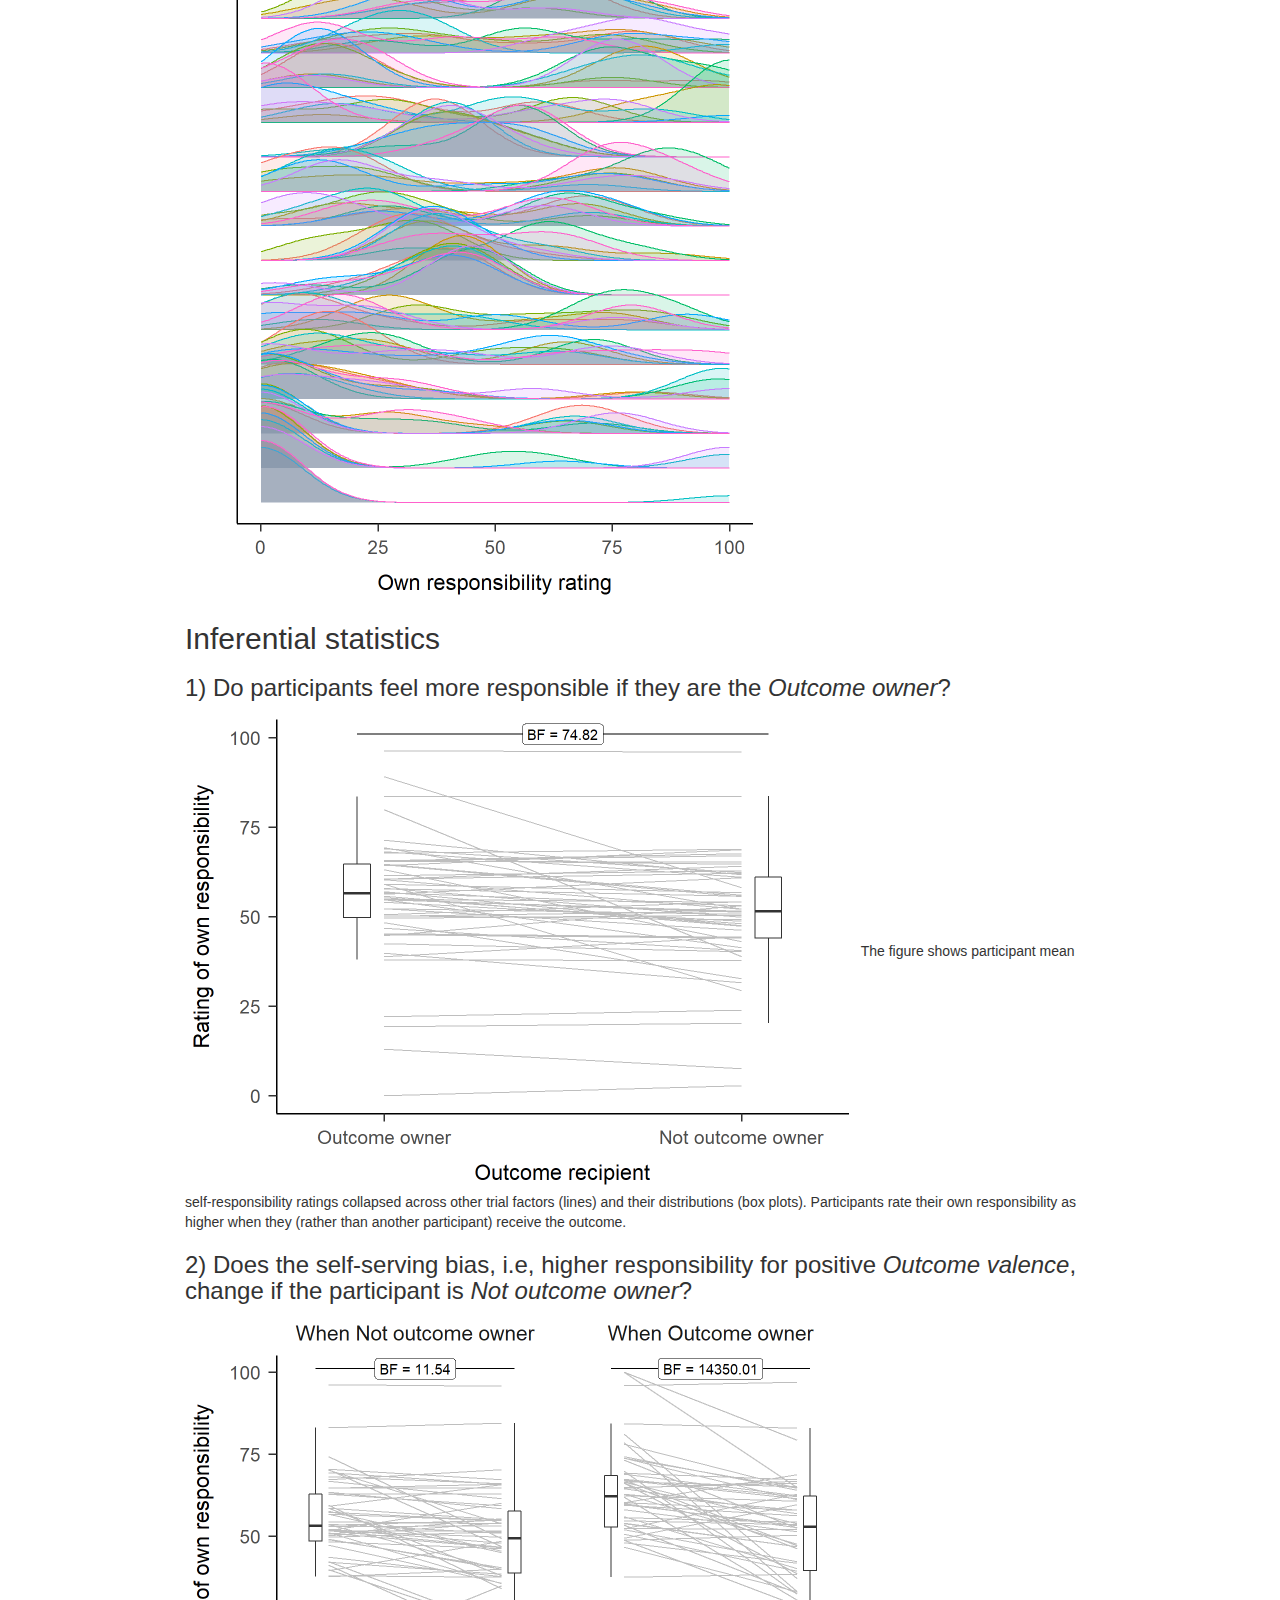
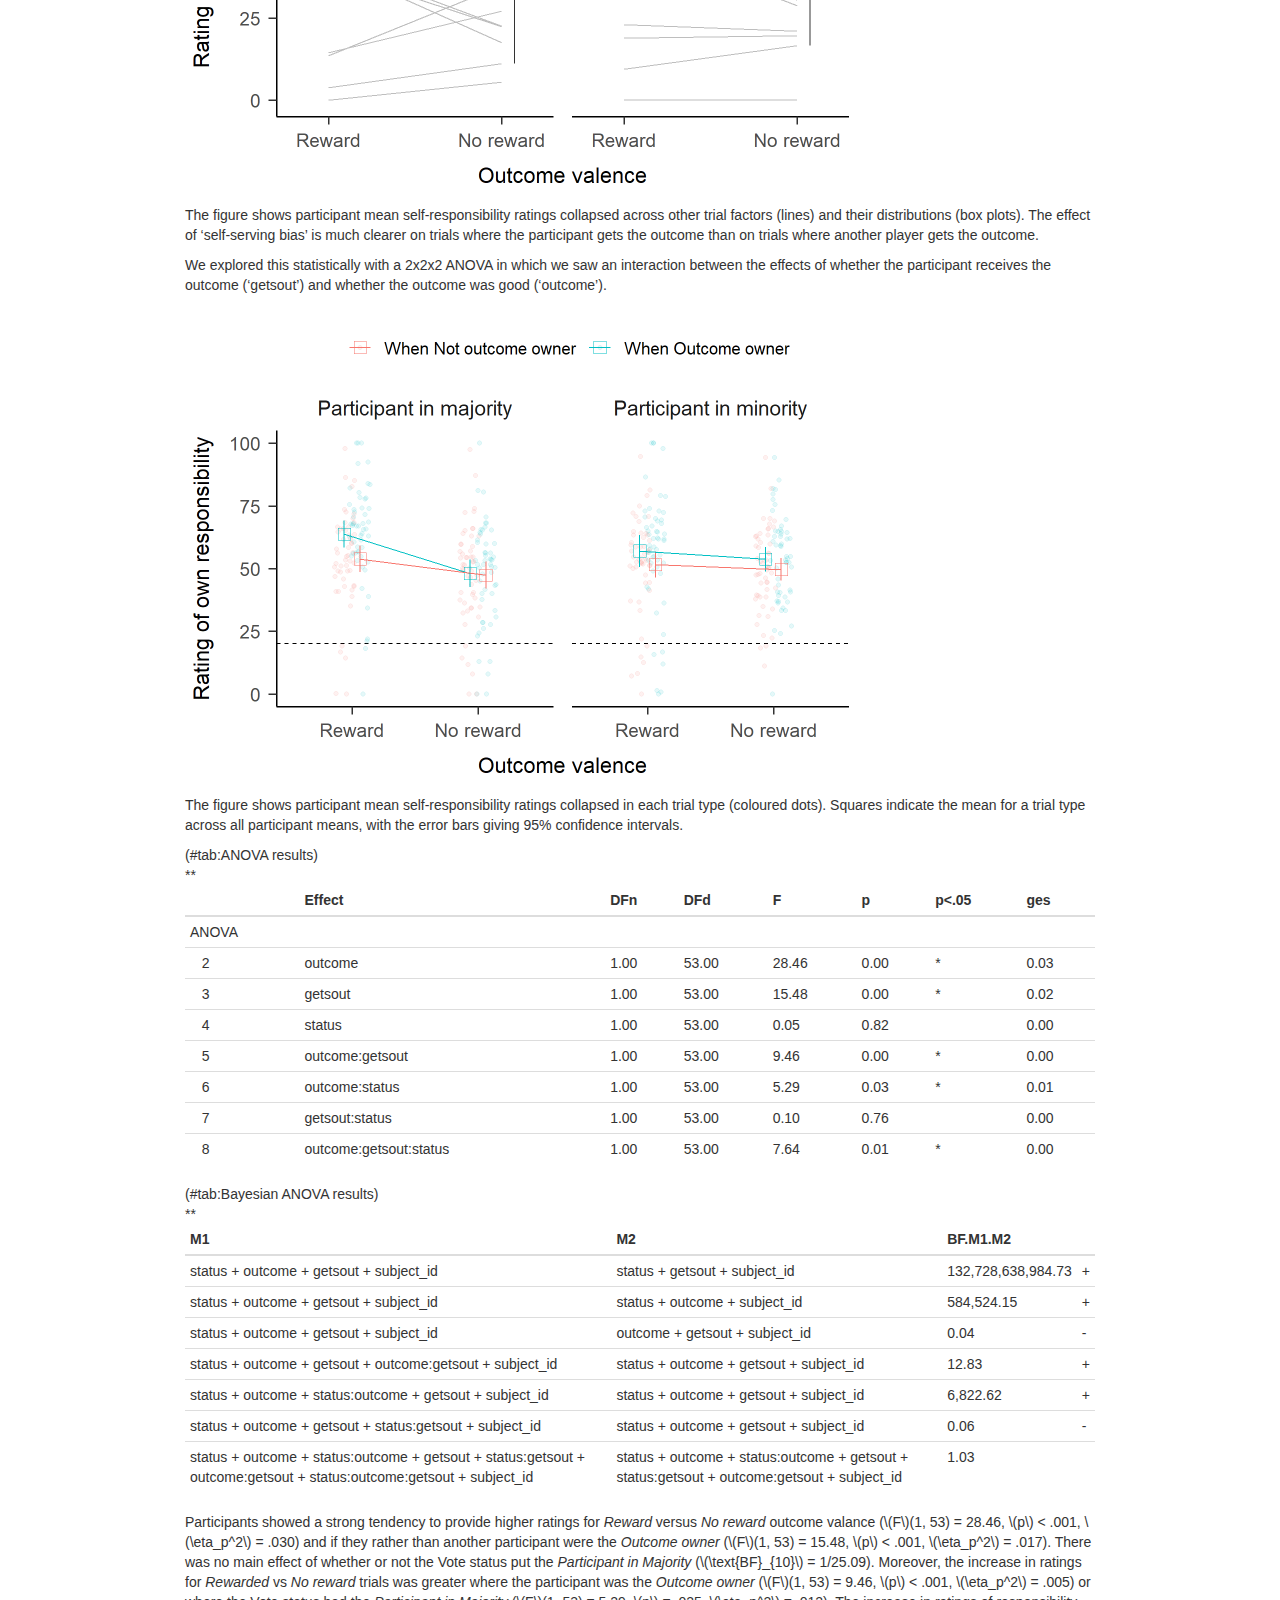
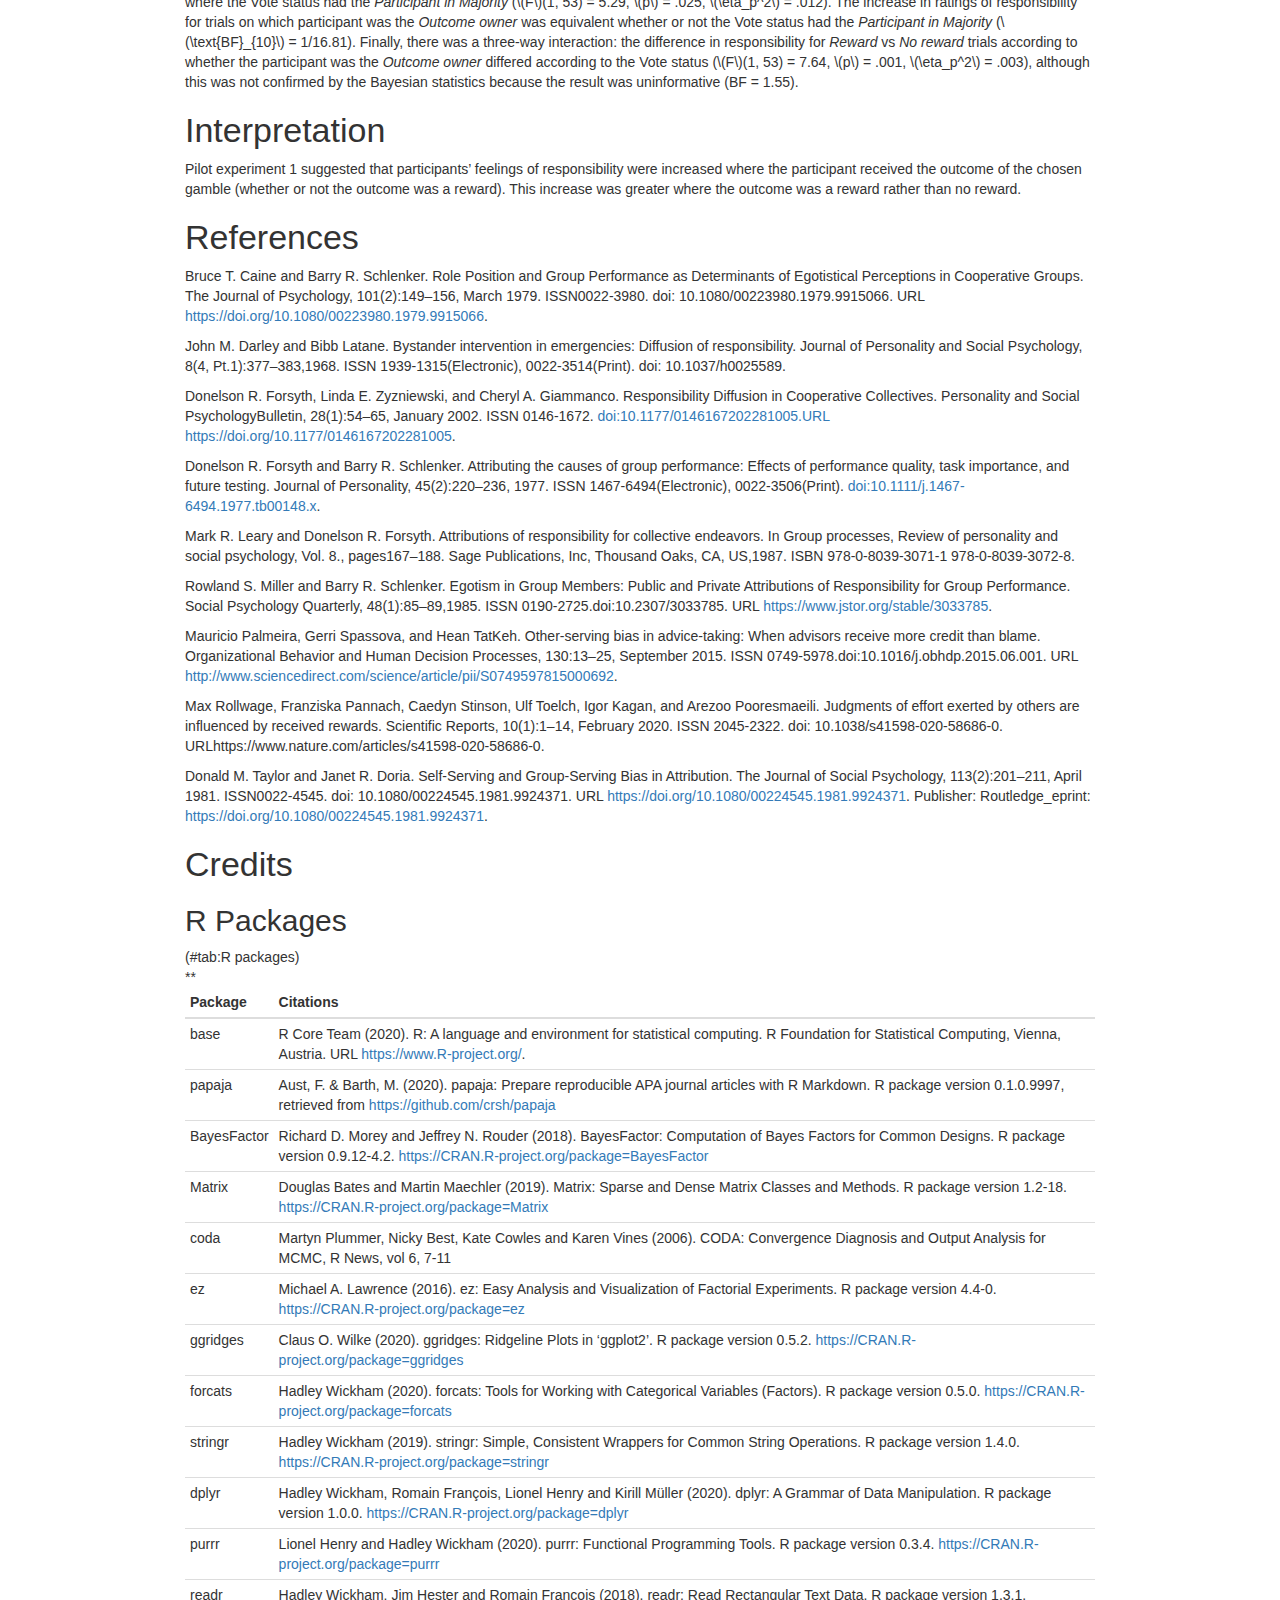
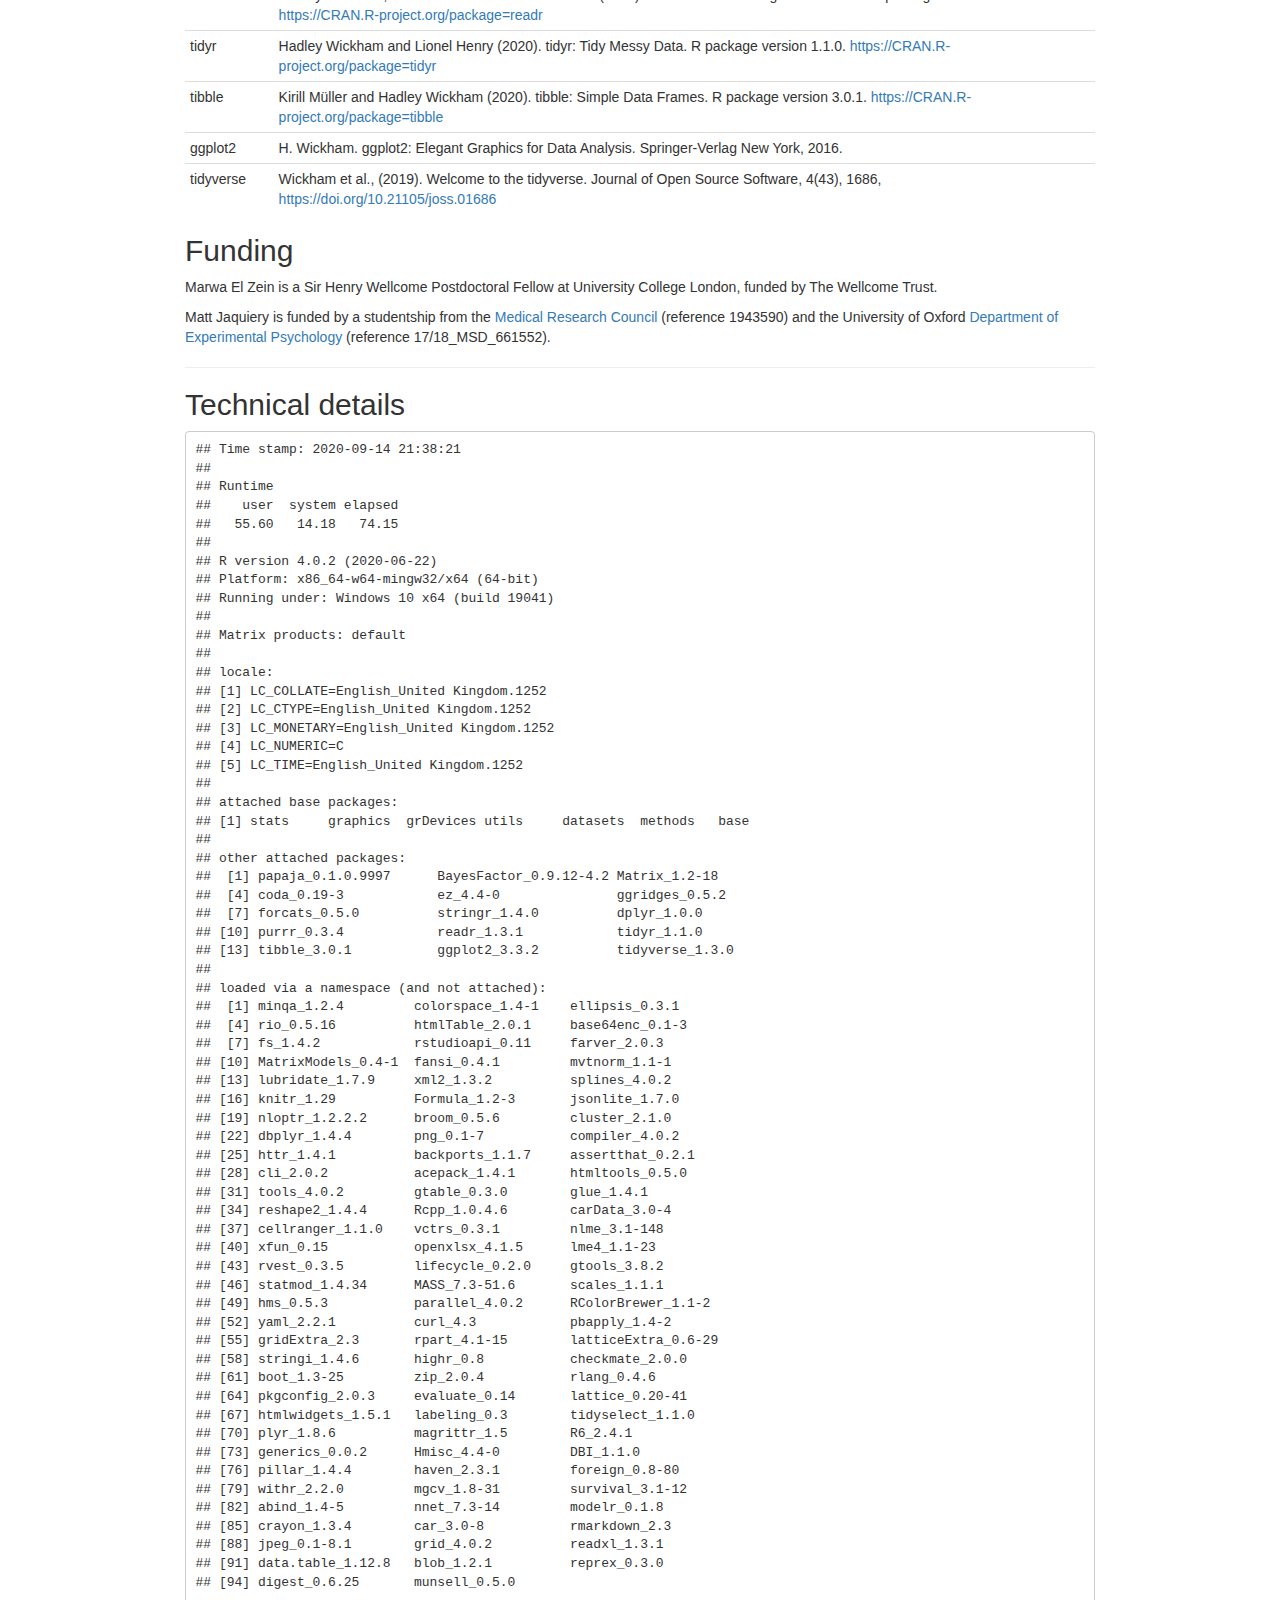
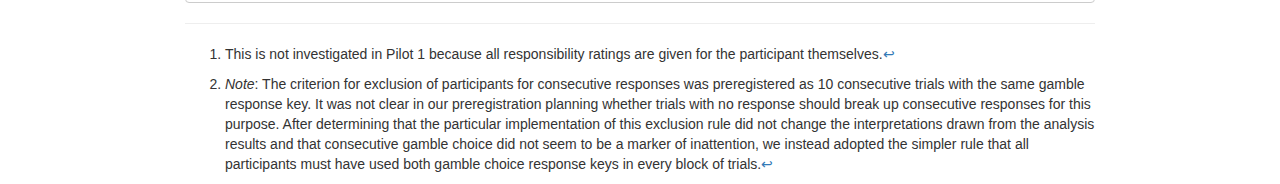
==== commit bda0c2f4: "Terminology update" ====
--- a/analysis/2020-05-08_main-analysis.html
+++ b/analysis/2020-05-08_main-analysis.html
@@ -370,25 +370,48 @@
 </div>
 
 
-<p>[Script run 2020-09-07 11:48:42]</p>
+<p>[Script run 2020-09-14 21:37:08]</p>
 <div id="introduction" class="section level1">
 <h1>Introduction</h1>
 <p>How we judge our responsibility and the responsibility of others for actions’ outcomes has important consequences in our society. It is tightly related to whether we get rewarded or blamed for the actions we make, which is crucial for the maintenance of a cooperative and fair society. Even in our everyday lives, correctly or wrongfully attributing responsibility to ourselves and others for seemingly non crucial actions, can have emotional and long-term consequences.</p>
 <p>How people attribute responsibility to themselves in a group is subjective: They tend to attribute higher responsibility for positive as compared to negative outcomes. This is known as the self-serving bias, where people claim more credit for positive events, while they duck responsibility for negative events (Caine &amp; Schlenker, 1979; Forsyth &amp; Schlenker, 1977; Leary &amp; Forsyth, 1987; Miller &amp; Schlenker, 1985). This bias however does not seem to be purely selfish: it also appears when people judge their group or another person’s responsibility (Palmeira et al., 2015; Taylor &amp; Doria, 1981). For example, in the context of advising, people exhibit an ‘other-serving’ bias as they tend to credit more than blame an advisor (Palmeira et al., 2015).</p>
-<p>In individual contexts, the rewards naturally seem to belong to the person producing a positive or negative outcome. In a group decision however, the outcome may be shared or given to one group member. It has been established that responsibility underlies ownership: control and intent of an action, which are directly associated with responsibility attributions, also predict whether a person is perceived as the owner of an object (Palamar et al., 2012). If attributions of responsibility predict ownership, is the opposite true? Here we would like to address 1) whether outcome ownership changes attributions of responsibility and 2) whether outcome ownership is necessary for the self-serving and/or other-serving bias to appear.<br />
+<p>In individual contexts, the rewards naturally seem to belong to the person producing a positive or negative outcome. In a group decision however, the outcome may be shared or given to one group member. It has been established that responsibility underlies ownership: control and intent of an action, which are directly associated with responsibility attributions, also predict whether a person is perceived as the owner of an object (Palamar et al., 2012). If attributions of responsibility predict ownership, is the opposite true? Here we would like to address 1) whether <em>Outcome ownership</em> changes attributions of responsibility and 2) whether <em>Outcome ownership</em> is necessary for the self-serving and/or other-serving bias to appear.<br />
 We investigate this question in a group decision-making context, where only one member can receive the outcome in each round.</p>
-<p>Participants will perform an online task where they make collective decisions through majority votes, then one member of the group can receive either a reward or no reward. Finally they will rate the responsibility of the group members for the received positive or negative outcome. This paradigm will allow us to address both questions stated above:</p>
+<p>Participants will perform an online task where they make collective decisions through majority votes, then one member of the group can receive either a <em>Reward</em> or <em>No reward</em>. Finally they will rate the responsibility of the group members for the outcome. This paradigm will allow us to address both questions stated above:</p>
 <ol style="list-style-type: decimal">
-<li><p>by investigating whether responsibility attribution increases when a group member receives the outcome versus does not receive the outcome, although the control over the outcome is exactly similar.</p></li>
-<li><p>By checking whether the self and other-serving bias of higher responsibility ratings for positive outcomes depend on who gets the outcome in a group decision.</p></li>
+<li><p>by investigating whether responsibility attribution increases for the <em>Outcome owner</em>, although the control over the outcome is exactly similar.</p></li>
+<li><p>By checking whether the self and other-serving bias of higher responsibility ratings for positive outcomes depend on <em>Outcome ownership</em>.</p></li>
 </ol>
 <p>In other words, we will answer the question: do people exhibit the same self-serving bias when judging the responsibility for an outcome that is attributed to another member of their group? Do they also still exhibit an ‘other-serving’ bias when judging the responsibility of another group member who did not receive the outcome? We will also investigate (1b) whether self- and other-serving biases are of similar strength.<a href="#fn1" class="footnote-ref" id="fnref1"><sup>1</sup></a></p>
-<p>The study reported here is the first pilot study. In this study, participants provided a rating of their own responsibility for the outcome on every trial.</p>
+<p>The study reported here is the first pilot study. In this study, participants provided a rating of their own responsibility for the outcome on every trial. For consistency with other studies in this series, we describe it as having a 2x2x2x1 factor structure, with all factors within-subjects:</p>
+<ul>
+<li>Whether the rated player is the <em>Outcome recipient</em>:
+<ul>
+<li><em>Outcome owner</em> versus <em>Not outcome owner</em><br />
+</li>
+</ul></li>
+<li>The <em>Outcome valence</em>:
+<ul>
+<li><em>Reward</em> versus <em>No reward</em><br />
+</li>
+</ul></li>
+<li>The <em>Vote status</em> of the participant in the group decision process:
+<ul>
+<li><em>Participant in majority</em> versus <em>Participant in minority</em><br />
+</li>
+</ul></li>
+<li>Whether the <em>Responsibility judgement</em> is made about:
+<ul>
+<li><em>Own responsibility</em> versus <em>Another’s responsibility</em><br />
+</li>
+<li>In this experiment all <em>Responsibility judgements</em> are made about the participant’s <em>Own responsibility</em></li>
+</ul></li>
+</ul>
 </div>
 <div id="method" class="section level1">
 <h1>Method</h1>
-<div id="statistical-analysis." class="section level2">
-<h2>Statistical analysis.</h2>
+<div id="statistical-analysis" class="section level2">
+<h2>Statistical analysis</h2>
 <p>The primary analysis technique is ANOVA (Bayesian and frequentist). Bayesian ANOVA results are obtained by taking the likelihood of a model with the effect of interest plus all simpler effects compared to an alternative containing only the simpler effects. For main effects, this is the model for the effect alone compared to the intercept-only model; for one-way interactions this is the main effects plus interaction-of-interest model compared to the main effects only model.</p>
 </div>
 <div id="materials" class="section level2">
@@ -520,27 +543,27 @@
 <h3>Response times</h3>
 <p>Participants make two responses on a trial, choosing a gamble and indicating their feeling of responsibility. The distributions of the timings of these events for each participant are shown below for the first 15 seconds of the trials. The 20 responses which took longer than 15 seconds have been removed from this plot (the number for each participant is indicated in grey text), but remain in the responsibility rating data analysed in the main analysis.</p>
 <pre><code>## Picking joint bandwidth of 164</code></pre>
-<p><img src="[data-uri]